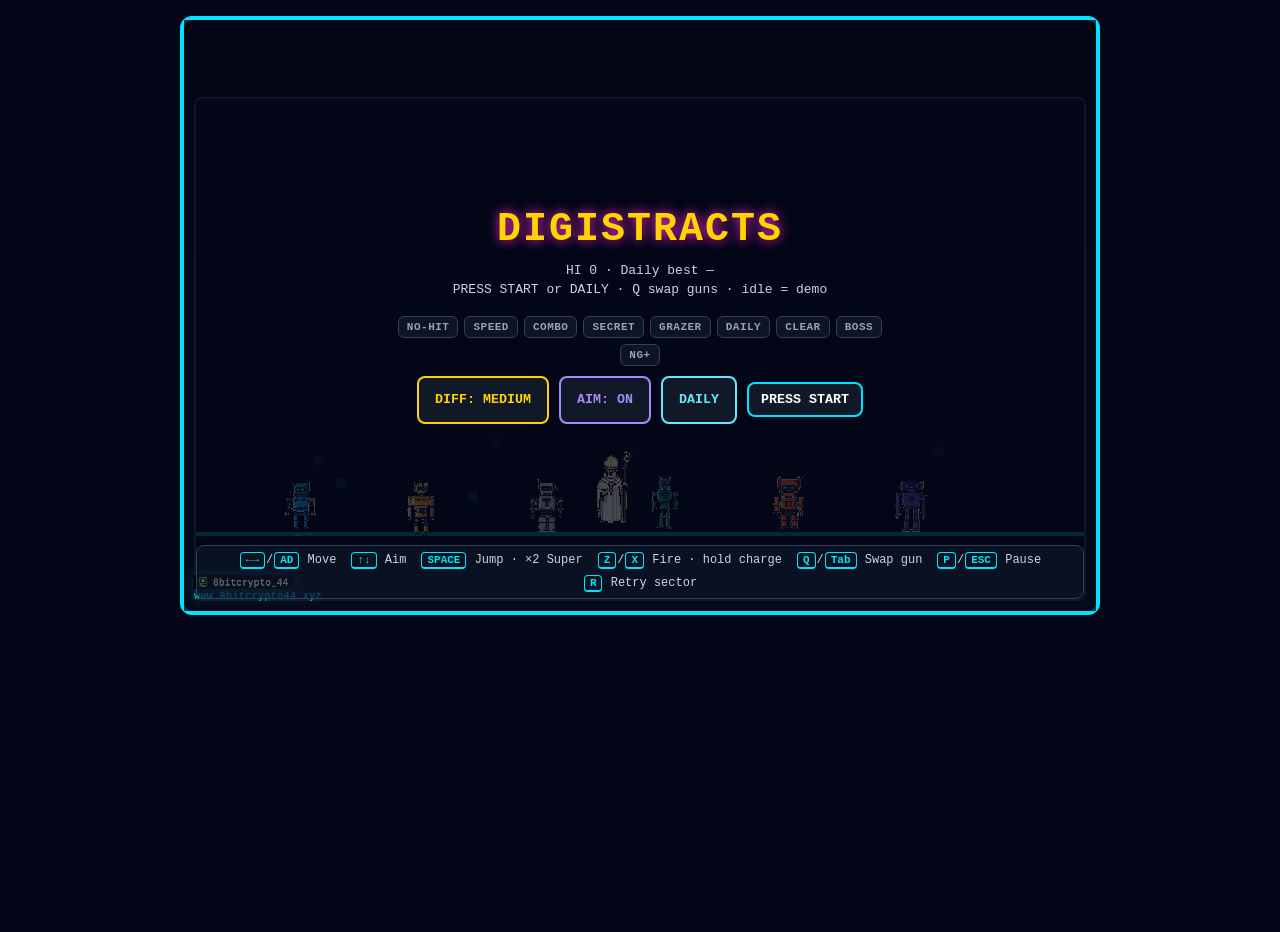
==== digistracts_full_singlefile.html @ 2a3dfb93 "Rebuild Digistracts v57 index and iframe snippets. Co-authored-by: Cursor <cursoragent@cursor.com>" ====
<!DOCTYPE html>
<html lang="en">
<head>
<meta charset="UTF-8">
<meta name="viewport" content="width=device-width, initial-scale=1, maximum-scale=1, user-scalable=no">
<title>Digistracts by 8bitcrypto_44</title>
<script>(function(){var t=("ontouchstart"in window)||navigator.maxTouchPoints>0;var n=false,c=false;try{n=matchMedia("(max-width:700px)").matches;c=matchMedia("(pointer:coarse)").matches;}catch(e){}if((t&&c)||n)document.documentElement.classList.add("dg-mobile");})();</script>
<style>html,body{margin:0;background:#020617;height:100%}body{padding:16px}html.dg-embed:not(.dg-mobile),body.dg-embed:not(.dg-mobile){padding:0!important;height:100%;overflow:hidden}body.dg-embed:not(.dg-mobile) #digistracts-root{max-width:none;width:100%;height:100%;min-height:100vh;min-height:100dvh;margin:0;border-radius:0;border-left:0;border-right:0;display:flex;flex-direction:column;overflow:hidden}@media(max-width:700px){body{padding:0!important}}</style>
</head>
<body>
<style>
#digistracts-root{--pink:#ff2bd6;--cyan:#00e5ff;--gold:#ffd400;font-family:"Courier New",Courier,monospace;color:#e2e8f0;background:linear-gradient(180deg,#05070f,#101828);border:4px solid #00e5ff;border-radius:12px;padding:10px;max-width:920px;margin:0 auto;box-sizing:border-box;position:relative;user-select:none;-webkit-user-select:none;touch-action:manipulation;}#digistracts-root *{box-sizing:border-box}#digistracts-root .dg-top{display:flex;flex-wrap:wrap;gap:8px;align-items:center;justify-content:space-between;margin-bottom:8px}#digistracts-root .dg-brand{font-size:14px;letter-spacing:1px;color:var(--gold);font-weight:700}#digistracts-root .dg-brand span{color:var(--cyan);font-weight:400;font-size:12px}#digistracts-root .dg-hud{display:flex;gap:14px;flex-wrap:wrap;font-size:13px}#digistracts-root .dg-hud b{color:var(--cyan)}#digistracts-root .dg-hi b{color:var(--gold)}#digistracts-root .dg-combo b{color:#94a3b8;transition:color .15s}#digistracts-root .dg-combo.is-hot b{color:var(--cyan);text-shadow:0 0 8px rgba(0,229,255,.55)}#digistracts-root .dg-combo.is-max b{color:var(--pink);text-shadow:0 0 10px rgba(255,43,214,.7)}#digistracts-root .dg-air{opacity:.9}#digistracts-root .dg-audio{display:flex;align-items:center;gap:8px;font-size:12px}#digistracts-root .dg-audio input[type=range]{width:90px;accent-color:#00e5ff}#digistracts-root #dg-fs{min-width:56px;padding:6px 10px;font-size:12px;border-color:var(--gold);color:var(--gold)}#digistracts-root #dg-fs[aria-pressed="true"]{border-color:var(--cyan);color:var(--cyan)}#digistracts-root #dg-pause{min-width:56px;padding:6px 10px;font-size:12px;border-color:#94a3b8;color:#e2e8f0}#digistracts-root #dg-pause[aria-pressed="true"]{border-color:var(--pink);color:var(--pink)}#digistracts-root #dg-fx{min-width:56px;padding:6px 10px;font-size:12px;border-color:var(--cyan);color:var(--cyan)}#digistracts-root #dg-fx[aria-pressed="false"]{border-color:#64748b;color:#94a3b8}#digistracts-root button{background:#111827;color:#fff;border:2px solid var(--cyan);border-radius:8px;padding:8px 12px;font-family:inherit;font-weight:700;cursor:pointer;-webkit-tap-highlight-color:transparent}#digistracts-root button:active{transform:scale(.97);background:#0ea5e9;color:#041016}#digistracts-root .dg-stage{position:relative;width:100%;background:#05070f;border:2px solid #334155;border-radius:8px;overflow:hidden;display:flex;align-items:center;justify-content:center}#digistracts-root canvas{display:block;width:100%;max-width:100%;height:auto;image-rendering:pixelated;image-rendering:crisp-edges;background:#05070f;touch-action:none}#digistracts-root.dg-fs,#digistracts-root.dg-embed-fit{max-width:none;width:100%;height:100%;margin:0;border-radius:0;display:flex;flex-direction:column;justify-content:flex-start}html.dg-embed,body.dg-embed{height:100%;overflow:hidden;overscroll-behavior:none}body.dg-embed #digistracts-root{max-width:none;width:100%;height:100%;min-height:100%;margin:0;border-radius:0;border-left:0;border-right:0;display:flex;flex-direction:column;overflow:hidden}body.dg-embed #digistracts-root .dg-stage{flex:1;min-height:0;display:flex;align-items:center;justify-content:center}body.dg-embed #digistracts-root .dg-help{flex-shrink:0}body.dg-embed #digistracts-root.dg-menu .dg-help{position:absolute}#digistracts-root.dg-menu .dg-top{visibility:hidden}#digistracts-root.dg-menu .dg-controls{visibility:hidden;pointer-events:none}#digistracts-root #dg-overlay{position:absolute;inset:0;z-index:40;display:flex;flex-direction:column;align-items:center;justify-content:center;background:rgba(2,6,23,.72);text-align:center;padding:16px;gap:10px}#digistracts-root .dg-menu-actions{display:flex;flex-wrap:wrap;gap:10px;justify-content:center;align-items:center}#digistracts-root .dg-medals{display:none;flex-wrap:wrap;gap:6px;justify-content:center;max-width:520px;margin:0 auto}#digistracts-root .dg-medals.is-on{display:flex}#digistracts-root .dg-medals span{font-size:11px;font-weight:700;letter-spacing:.5px;padding:4px 8px;border-radius:6px;border:1px solid #334155;color:#94a3b8;background:rgba(15,23,42,.85)}#digistracts-root .dg-medals span.is-on{border-color:var(--gold);color:var(--gold);box-shadow:0 0 10px rgba(255,212,0,.25)}#digistracts-root .dg-medals span.is-hot{border-color:var(--pink);color:var(--pink)}#digistracts-root #dg-daily{background:#111827;color:#67e8f9;border:2px solid #67e8f9;border-radius:8px;padding:10px 16px;font-family:inherit;font-weight:700;cursor:pointer;min-height:48px}#digistracts-root #dg-daily:active{transform:scale(.97);background:#0c4a6e}#digistracts-root #dg-assist{background:#111827;color:#a78bfa;border:2px solid #a78bfa;border-radius:8px;padding:10px 16px;font-family:inherit;font-weight:700;cursor:pointer;min-height:48px}#digistracts-root #dg-assist[aria-pressed="false"]{border-color:#64748b;color:#94a3b8}#digistracts-root #dg-assist:active{transform:scale(.97);background:#2e1065}#digistracts-root #dg-ng{background:#111827;color:#ff2bd6;border:2px solid #ff2bd6;border-radius:8px;padding:10px 16px;font-family:inherit;font-weight:700;cursor:pointer;min-height:48px;box-shadow:0 0 12px rgba(255,43,214,.25)}#digistracts-root #dg-ng:active{transform:scale(.97);background:#500724}#digistracts-root #dg-ng.is-on{color:#fff;background:#831843}#digistracts-root #dg-swap{border-color:#a78bfa;color:#c4b5fd;min-width:72px}#digistracts-root #dg-share{background:#111827;color:#39ff14;border:2px solid #39ff14;border-radius:8px;padding:10px 16px;font-family:inherit;font-weight:700;cursor:pointer;min-height:48px}#digistracts-root #dg-share:active{transform:scale(.97);background:#052e16}#digistracts-root #dg-share.is-copied{border-color:var(--gold);color:var(--gold)}#digistracts-root .dg-levels{display:none;flex-wrap:wrap;gap:6px;justify-content:center;max-width:560px;margin:4px auto 0;padding:0 8px}#digistracts-root.dg-test.dg-menu .dg-levels.is-on{display:flex}#digistracts-root .dg-levels button{min-width:0;min-height:36px;padding:6px 10px;font-size:11px;letter-spacing:0.5px;border-color:#64748b;color:#e2e8f0;background:#0b1220}#digistracts-root .dg-levels button:hover,#digistracts-root .dg-levels button:active{border-color:var(--cyan);color:var(--cyan);background:#111827}#digistracts-root .dg-levels button.dg-lv-boss{border-color:#ffd400;color:#ffd400}#digistracts-root .dg-levels button.dg-lv-secret{border-color:var(--pink);color:var(--pink)}#digistracts-root #dg-diff{background:#111827;color:#ffd400;border:2px solid #ffd400;border-radius:8px;padding:10px 16px;font-family:inherit;font-weight:700;cursor:pointer;min-height:48px}#digistracts-root #dg-diff:active{transform:scale(.97);background:#422006}#digistracts-root #dg-god{display:none}#digistracts-root.dg-test #dg-god{display:inline-block;background:#111827;color:#94a3b8;border:2px solid #64748b;border-radius:8px;padding:10px 16px;font-family:inherit;font-weight:700;cursor:pointer;min-height:48px}#digistracts-root.dg-test #dg-god.is-on,#digistracts-root.dg-test #dg-god[aria-pressed="true"]{border-color:#39ff14;color:#39ff14;box-shadow:0 0 12px rgba(57,255,20,.35)}#digistracts-root.dg-test #dg-god:active{transform:scale(.97);background:#052e16}#digistracts-root #dg-title{font-size:clamp(22px,5vw,40px);color:var(--gold);text-shadow:0 0 12px #ff2bd6,2px 2px 0 #000;letter-spacing:2px;margin:0}#digistracts-root #dg-sub{white-space:pre-line;color:#cbd5e1;font-size:13px;line-height:1.45;margin:0 0 6px}#digistracts-root .dg-site-brand{position:absolute;left:10px;bottom:8px;z-index:42;display:inline-flex;flex-direction:column;align-items:flex-start;gap:2px;text-decoration:none;opacity:.88;max-width:42%;filter:drop-shadow(0 0 6px rgba(0,229,255,.25))}#digistracts-root .dg-site-brand:hover{opacity:1}#digistracts-root .dg-site-brand img{width:100px;max-width:100%;height:auto;display:block;image-rendering:pixelated;image-rendering:crisp-edges}#digistracts-root .dg-site-brand span{font-size:10px;letter-spacing:.4px;color:var(--cyan);line-height:1.2;text-shadow:0 0 6px rgba(0,229,255,.35)}@media (max-width:700px){#digistracts-root .dg-site-brand{left:8px;bottom:6px}#digistracts-root .dg-site-brand img{width:72px}#digistracts-root .dg-site-brand span{font-size:9px}}#digistracts-root.dg-phone .dg-site-brand img{width:68px}#digistracts-root.dg-phone.dg-land .dg-site-brand{left:8px;bottom:4px}#digistracts-root.dg-phone.dg-land .dg-site-brand img{width:64px}#digistracts-root #dg-msg{position:absolute;top:12px;left:0;right:0;text-align:center;color:var(--cyan);font-size:18px;letter-spacing:3px;pointer-events:none;text-shadow:0 0 8px #00e5ff;transition:opacity .3s;opacity:0;z-index:20}#digistracts-root .dg-controls{display:none;position:absolute;left:0;right:0;bottom:0;z-index:25;align-items:flex-end;justify-content:space-between;gap:12px;padding:10px 12px max(12px,env(safe-area-inset-bottom,0px));pointer-events:none;background:linear-gradient(180deg,transparent 0%,rgba(2,6,23,.55) 70%)}#digistracts-root .dg-actions{display:flex;gap:10px;justify-content:center;align-items:center;pointer-events:auto}#digistracts-root .dg-actions button{min-width:76px;min-height:64px;font-size:15px;border-color:var(--pink);border-radius:16px;box-shadow:0 0 14px rgba(255,43,214,.25)}#digistracts-root .dg-actions button.is-held,#digistracts-root .dg-actions button:active{background:var(--pink);color:#05070f;transform:scale(.96)}#digistracts-root .dg-stick{position:relative;width:120px;height:120px;margin:0;border-radius:50%;border:3px solid var(--pink);background:rgba(15,23,42,.72);touch-action:none;pointer-events:auto;-webkit-user-select:none;user-select:none;box-shadow:0 0 16px rgba(255,43,214,.28)}#digistracts-root .dg-knob{position:absolute;left:50%;top:50%;width:48px;height:48px;border-radius:50%;background:var(--cyan);border:2px solid #fff;transform:translate(-50%,-50%);pointer-events:none;box-shadow:0 0 10px rgba(0,229,255,.45)}#digistracts-root .dg-help{margin-top:10px;display:flex;flex-wrap:wrap;justify-content:center;gap:6px 14px;font-size:12px;color:#cbd5e1;text-align:center;line-height:1.4;padding:6px 8px;border:1px solid #334155;border-radius:8px;background:rgba(15,23,42,.65)}#digistracts-root .dg-help kbd{display:inline-block;border:1px solid var(--cyan);border-bottom-width:2px;border-radius:4px;padding:1px 5px;margin:0 1px;color:var(--cyan);background:#0b1220;font:700 11px "Courier New",monospace}#digistracts-root.dg-menu .dg-help{position:absolute;left:12px;right:12px;bottom:12px;z-index:45;margin:0}/* —— Mobile gameplay —— */ #digistracts-root.dg-phone{padding:0;border-width:0;width:100%;max-width:none;margin:0;display:flex;flex-direction:column;overflow:hidden;touch-action:none;overscroll-behavior:none;-webkit-user-select:none;user-select:none}#digistracts-root.dg-phone:not(.dg-menu),#digistracts-root.dg-phone.dg-fs{position:fixed;inset:0;z-index:9999;height:100%;height:100dvh;background:#05070f;justify-content:stretch;padding:0}body.dg-embed #digistracts-root.dg-phone:not(.dg-menu),body.dg-embed #digistracts-root.dg-phone.dg-fs{position:absolute;inset:0;z-index:1;height:100%;min-height:100%;padding:0}#digistracts-root.dg-phone .dg-help,#digistracts-root.dg-phone .dg-brand span,#digistracts-root.dg-phone .dg-air,#digistracts-root.dg-phone .dg-hi,#digistracts-root.dg-phone:not(.dg-menu) .dg-brand{display:none}#digistracts-root.dg-phone .dg-audio{display:flex!important;gap:6px;margin:0}#digistracts-root.dg-phone .dg-audio label,#digistracts-root.dg-phone .dg-audio input{display:none}#digistracts-root.dg-phone #dg-fs,#digistracts-root.dg-phone #dg-mute,#digistracts-root.dg-phone #dg-pause{display:inline-block;min-height:36px;min-width:52px;padding:6px 10px;font-size:12px}/* HUD floats over the playfield so the stage can use the full frame */ #digistracts-root.dg-phone:not(.dg-menu) .dg-top{position:absolute;top:0;left:0;right:0;z-index:28;flex-wrap:nowrap;gap:6px;margin:0;padding:max(4px,env(safe-area-inset-top,0px)) max(8px,env(safe-area-inset-right,0px)) 6px max(8px,env(safe-area-inset-left,0px));justify-content:space-between;flex-shrink:0;background:linear-gradient(180deg,rgba(2,6,23,.88),rgba(2,6,23,.35) 70%,transparent);border-bottom:0;pointer-events:none}#digistracts-root.dg-phone:not(.dg-menu) .dg-top .dg-audio,#digistracts-root.dg-phone:not(.dg-menu) .dg-top button{pointer-events:auto}#digistracts-root.dg-phone .dg-hud{gap:8px;font-size:12px;flex-wrap:nowrap;justify-content:center;flex:1}#digistracts-root.dg-phone:not(.dg-menu) .dg-stage{position:absolute;inset:0;flex:none;width:100%;height:100%;display:flex;align-items:center;justify-content:center;border:0;border-radius:0;background:#05070f;overflow:hidden}#digistracts-root.dg-phone canvas{width:100%!important;height:100%!important;max-width:none!important;max-height:none!important;object-fit:fill}#digistracts-root.dg-phone .dg-controls{display:flex!important;padding:10px max(12px,env(safe-area-inset-right,0px)) max(14px,env(safe-area-inset-bottom,0px)) max(12px,env(safe-area-inset-left,0px));z-index:30}#digistracts-root.dg-phone .dg-stick{width:140px;height:140px;border-width:4px;position:relative}#digistracts-root.dg-phone .dg-stick::before{content:"";position:absolute;inset:-22px;border-radius:50%;/* larger invisible grab area for thumbs */}#digistracts-root.dg-phone .dg-knob{width:56px;height:56px}#digistracts-root.dg-phone .dg-actions{gap:12px;padding-bottom:4px}#digistracts-root.dg-phone .dg-actions button{position:relative;min-width:88px;min-height:78px;font-size:16px;padding:10px;border-width:3px;touch-action:manipulation;-webkit-tap-highlight-color:transparent}#digistracts-root.dg-phone #dg-swap{min-width:72px;min-height:64px;font-size:14px;border-width:2px}#digistracts-root.dg-phone .dg-actions button::before{content:"";position:absolute;inset:-14px -12px}#digistracts-root.dg-phone #dg-overlay{padding:max(16px,env(safe-area-inset-top)) 16px max(20px,env(safe-area-inset-bottom));gap:14px;background:rgba(2,6,23,.82)}#digistracts-root.dg-phone #dg-title{font-size:clamp(28px,9vw,44px)}#digistracts-root.dg-phone #dg-sub{font-size:14px;margin:0;max-width:22em}#digistracts-root.dg-phone #dg-start{font-size:18px;padding:16px 32px;min-height:56px;border-width:3px;border-radius:12px}#digistracts-root.dg-phone #dg-msg{font-size:14px;letter-spacing:2px;top:max(36px,calc(env(safe-area-inset-top,0px) + 28px))}/* Landscape:compact chrome + controls */ #digistracts-root.dg-phone.dg-land #dg-mute{display:none}#digistracts-root.dg-phone.dg-land .dg-hud{gap:10px;font-size:11px}#digistracts-root.dg-phone.dg-land:not(.dg-menu) .dg-top{padding:max(2px,env(safe-area-inset-top,0px)) max(8px,env(safe-area-inset-right,0px)) 4px max(8px,env(safe-area-inset-left,0px))}#digistracts-root.dg-phone.dg-land .dg-controls{padding:6px max(14px,env(safe-area-inset-right)) max(8px,env(safe-area-inset-bottom)) max(14px,env(safe-area-inset-left));background:linear-gradient(180deg,transparent,rgba(2,6,23,.4))}#digistracts-root.dg-phone.dg-land .dg-stick{width:112px;height:112px;border-width:3px}#digistracts-root.dg-phone.dg-land .dg-stick::before{inset:-16px}#digistracts-root.dg-phone.dg-land .dg-knob{width:46px;height:46px}#digistracts-root.dg-phone.dg-land .dg-actions{gap:14px}#digistracts-root.dg-phone.dg-land .dg-actions button{min-width:86px;min-height:68px;font-size:15px;padding:8px;border-radius:14px}#digistracts-root.dg-phone.dg-land .dg-actions button::before{inset:-10px -8px}#digistracts-root.dg-phone.dg-land #dg-overlay{padding:10px 16px}#digistracts-root.dg-phone.dg-land #dg-title{font-size:clamp(22px,6vh,36px)}#digistracts-root.dg-phone.dg-land #dg-sub{font-size:12px}#digistracts-root.dg-phone.dg-land #dg-start{min-height:48px;padding:12px 28px;font-size:16px}#digistracts-root.dg-phone.dg-land #dg-msg{top:max(28px,calc(env(safe-area-inset-top,0px) + 22px))}@media (max-height:420px){#digistracts-root.dg-phone.dg-land .dg-stick{width:96px;height:96px}#digistracts-root.dg-phone.dg-land .dg-knob{width:40px;height:40px}#digistracts-root.dg-phone.dg-land .dg-actions button{min-width:76px;min-height:58px;font-size:14px}#digistracts-root.dg-phone.dg-land .dg-hud{font-size:10px;gap:8px}}/* Mobile embed — grow with menu content;parent page scrolls (Game Room) */ html.dg-embed.dg-mobile,html.dg-embed.dg-mobile body{overflow-x:hidden;overflow-y:visible;height:auto;min-height:0;max-height:none;touch-action:pan-y}html.dg-embed.dg-mobile #digistracts-root{overflow:visible;height:auto;min-height:0;max-height:none;touch-action:pan-y}html.dg-embed.dg-mobile #digistracts-root.dg-phone.dg-menu{position:relative;inset:auto;height:auto;min-height:0;overflow:visible;touch-action:pan-y}html.dg-embed.dg-mobile #digistracts-root.dg-phone:not(.dg-menu):not(.dg-fs){position:relative;inset:auto;display:flex;flex-direction:column;height:auto;min-height:0;max-height:none;overflow:visible;touch-action:none}html.dg-embed.dg-mobile #digistracts-root.dg-phone:not(.dg-menu):not(.dg-fs) .dg-top{position:relative;top:auto;left:auto;right:auto;flex-shrink:0;flex-wrap:wrap;justify-content:center;align-items:center;gap:4px 8px;padding:max(4px,env(safe-area-inset-top,0px)) 8px 6px;pointer-events:auto;background:linear-gradient(180deg,rgba(2,6,23,.92),rgba(2,6,23,.55))}html.dg-embed.dg-mobile #digistracts-root.dg-phone:not(.dg-menu):not(.dg-fs) .dg-hud{flex:1 1 100%;flex-wrap:wrap;justify-content:center;gap:4px 10px;font-size:11px}html.dg-embed.dg-mobile #digistracts-root.dg-phone:not(.dg-menu):not(.dg-fs) .dg-audio{flex:1 1 100%;justify-content:center;margin:0}html.dg-embed.dg-mobile #digistracts-root.dg-phone:not(.dg-menu):not(.dg-fs) #dg-fx{display:none}html.dg-embed.dg-mobile #digistracts-root.dg-phone:not(.dg-menu):not(.dg-fs) .dg-stage{position:relative;inset:auto;flex:0 0 auto;width:100%;height:auto;aspect-ratio:800/450;min-height:0;border:0;display:flex;align-items:center;justify-content:center;overflow:hidden;background:#05070f}html.dg-embed.dg-mobile #digistracts-root.dg-phone:not(.dg-menu):not(.dg-fs) .dg-controls{position:relative;left:auto;right:auto;bottom:auto;flex-shrink:0;display:flex!important;margin-top:0;pointer-events:none}html.dg-embed.dg-mobile #digistracts-root.dg-phone:not(.dg-menu):not(.dg-fs) canvas{width:100%!important;height:100%!important;max-width:100%!important;max-height:100%!important;object-fit:contain}html.dg-embed.dg-mobile #digistracts-root #dg-overlay{position:relative;inset:auto;flex:0 0 auto;min-height:min(72vh,640px);overflow-y:auto;-webkit-overflow-scrolling:touch;max-height:none;padding-bottom:24px}html.dg-embed.dg-mobile #digistracts-root.dg-menu .dg-help{position:relative;left:auto;right:auto;bottom:auto;margin-top:12px}html.dg-embed.dg-mobile #digistracts-root .dg-menu-actions button,html.dg-embed.dg-mobile #digistracts-root #dg-start{min-height:48px;touch-action:manipulation}
</style><div id="digistracts-root"><div class="dg-top"><div class="dg-brand">DIGISTRACTS <span>by 8bitcrypto_44</span></div><div class="dg-hud"><div>SCORE <b id="dg-score">000000</b></div><div>LIVES <b id="dg-lives">♥♥♥</b></div><div>WEAPON <b id="dg-gun">PISTOL</b></div><div class="dg-combo">COMBO <b id="dg-combo">×0</b></div><div>TIME <b id="dg-time">120</b></div><div><b id="dg-level">LV 1</b></div><div class="dg-hi">HI <b id="dg-hi">000000</b></div><div class="dg-air">AIR <b id="dg-super">2</b></div></div><div class="dg-audio"><label for="dg-vol">VOL</label><input id="dg-vol" type="range" min="0" max="1" step="0.01" value="0.35" aria-label="Volume"><button type="button" id="dg-mute" aria-pressed="false">MUTE</button><button type="button" id="dg-fx" aria-pressed="true" title="Screen shake / hit-stop">FX: ON</button><button type="button" id="dg-pause" aria-pressed="false">PAUSE</button><button type="button" id="dg-fs" aria-pressed="false">FS</button></div></div><div class="dg-stage"><canvas id="dg-canvas" width="800" height="450" aria-label="Digistracts game canvas"></canvas><div id="dg-msg">NEON DOCKS</div><div class="dg-controls" aria-label="Touch controls"><div id="dg-stick" class="dg-stick" aria-label="Move joystick"><div id="dg-knob" class="dg-knob"></div></div><div class="dg-actions"><button type="button" id="dg-jump">JUMP</button><button type="button" id="dg-shoot">FIRE</button><button type="button" id="dg-swap">SWAP</button></div></div></div><div id="dg-overlay"><h2 id="dg-title">DIGISTRACTS</h2><p id="dg-sub"></p><div id="dg-medals" class="dg-medals" aria-live="polite"></div><div class="dg-menu-actions"><button type="button" id="dg-diff">DIFF: NORMAL</button><button type="button" id="dg-assist" aria-pressed="true">AIM: ON</button><button type="button" id="dg-ng" style="display:none">NG+</button><button type="button" id="dg-daily">DAILY</button><button type="button" id="dg-god" aria-pressed="false">GOD: OFF</button><button type="button" id="dg-start">PRESS START</button><button type="button" id="dg-share" style="display:none">COPY SCORE</button></div><div id="dg-levels" class="dg-levels" aria-label="Level select"></div><a class="dg-site-brand" href="https://www.8bitcrypto44.xyz" target="_blank" rel="noopener noreferrer" aria-label="8bitcrypto_44 website"><img src="[data-uri]" alt="" width="100" height="13" decoding="async"><span>www.8bitcrypto44.xyz</span></a></div><div class="dg-help" aria-label="Keyboard controls"><span><kbd>&larr;&rarr;</kbd>/<kbd>AD</kbd> Move</span><span><kbd>&uarr;&darr;</kbd> Aim</span><span><kbd>SPACE</kbd> Jump · ×2 Super</span><span><kbd>Z</kbd>/<kbd>X</kbd> Fire · hold charge</span><span><kbd>Q</kbd>/<kbd>Tab</kbd> Swap gun</span><span><kbd>P</kbd>/<kbd>ESC</kbd> Pause</span><span><kbd>R</kbd> Retry sector</span></div></div><script>
window.DG_BACKGROUNDS=["https://i.postimg.cc/y6mvPnqs/level-1.jpg","https://i.postimg.cc/446B5wCg/level-2.jpg","https://i.postimg.cc/tJNk4Rdm/level-3.jpg","https://i.postimg.cc/BZTMgNWG/level-4.jpg","https://i.postimg.cc/XNfQ8xM3/level-5.jpg","https://i.postimg.cc/DfrBg5Vk/boss.jpg"];
window.DG_BOSS="[data-uri]";window.DG_BOSS_MID="[data-uri]";window.DG_BOSS_PARTS={"final":{"uris":{"head":"[data-uri]","body":"[data-uri]","torso":"[data-uri]","armL":"[data-uri]","armR":"[data-uri]","legL":"[data-uri]","legR":"[data-uri]","full":"[data-uri]"},"meta":{"w":109,"h":158,"shoulderL":[0.28,0.34],"shoulderR":[0.72,0.34],"hipL":[0.38,0.56],"hipR":[0.62,0.56],"neck":[0.5,0.24],"ground":1.0,"parts":{"head":{"ox":17,"oy":0,"w":74,"h":41,"pivot":[0.5,0.88]},"body":{"ox":0,"oy":0,"w":109,"h":158,"pivot":[0.5,0.5]},"armL":{"ox":2,"oy":34,"w":31,"h":60,"pivot":[0.82,0.1],"foot":[0.5,0.92]},"armR":{"ox":78,"oy":34,"w":31,"h":60,"pivot":[0.18,0.1],"foot":[0.5,0.92]},"legL":{"ox":10,"oy":88,"w":38,"h":64,"pivot":[0.55,0.08],"foot":[0.55,0.96]},"legR":{"ox":61,"oy":88,"w":46,"h":70,"pivot":[0.45,0.08],"foot":[0.45,0.96]}}}},"mid":{"uris":{"head":"[data-uri]","body":"[data-uri]","torso":"[data-uri]","armL":"[data-uri]","armR":"[data-uri]","legL":"[data-uri]","legR":"[data-uri]","full":"[data-uri]"},"meta":{"w":116,"h":158,"shoulderL":[0.28,0.34],"shoulderR":[0.72,0.34],"hipL":[0.38,0.56],"hipR":[0.62,0.56],"neck":[0.5,0.24],"ground":1.0,"parts":{"head":{"ox":23,"oy":0,"w":74,"h":41,"pivot":[0.5,0.88]},"body":{"ox":0,"oy":0,"w":116,"h":158,"pivot":[0.5,0.5]},"armL":{"ox":6,"oy":37,"w":29,"h":57,"pivot":[0.82,0.1],"foot":[0.5,0.92]},"armR":{"ox":83,"oy":34,"w":33,"h":60,"pivot":[0.18,0.1],"foot":[0.5,0.92]},"legL":{"ox":0,"oy":88,"w":53,"h":68,"pivot":[0.55,0.08],"foot":[0.55,0.96]},"legR":{"ox":64,"oy":88,"w":52,"h":70,"pivot":[0.45,0.08],"foot":[0.45,0.96]}}}}};window.DG_PLATFORMS=["[data-uri]","[data-uri]"];window.DG_ROBOTS=["[data-uri]","[data-uri]","[data-uri]","[data-uri]","[data-uri]","[data-uri]","[data-uri]","[data-uri]","[data-uri]","[data-uri]","[data-uri]","[data-uri]","[data-uri]","[data-uri]","[data-uri]"];window.DG_PREACHER="[data-uri]";window.DG_QR="";
var M=Math,PN=performance.now.bind(performance);(function(){"use strict";const cG=document.getElementById("digistracts-root");if(!cG||cG.dataset.booted)return;cG.dataset.booted="1";const EMBED=/(?:\?|&)embed=1(?:&|$)/.test(location.search||"");const GOD_QS=/(?:\?|&)(?:god|test)=1(?:&|$)/.test(location.search||"");const QA_QS=/(?:\?|&)qa=1(?:&|$)/.test(location.search||"");if(EMBED){document.documentElement.classList.add("dg-embed");document.body&&document.body.classList.add("dg-embed");}
if(GOD_QS)cG.classList.add("dg-test");if(QA_QS)cG.classList.add("dg-qa");function postParent(data){try{if(window.parent&&window.parent!==window)window.parent.postMessage(data,"*");}catch(err){}}
const W=800,H=450;let b5=390;const aj=window.DG_PREACHER;const a3=window.DG_ROBOTS||[];const PLATFORM_SRCS=window.DG_PLATFORMS||[];const BOSS_SRC=window.DG_BOSS||"";const BOSS_MID_SRC=window.DG_BOSS_MID||"";const BOSS_PARTS_DATA=window.DG_BOSS_PARTS||null;const BACKGROUND_SRCS=window.DG_BACKGROUNDS||(window.DG_BACKGROUND?[window.DG_BACKGROUND]:[]);const canvas=cG.querySelector("#dg-canvas");const ctx=canvas.getContext("2d");ctx.imageSmoothingEnabled=false;var FS=function(c){ctx.fillStyle=c},GA=function(v){ctx.globalAlpha=v},FR=ctx.fillRect.bind(ctx),BP=ctx.beginPath.bind(ctx),SV=ctx.save.bind(ctx),RS=ctx.restore.bind(ctx);const hud={score:cG.querySelector("#dg-score"),lives:cG.querySelector("#dg-lives"),level:cG.querySelector("#dg-level"),time:cG.querySelector("#dg-time"),aZ:cG.querySelector("#dg-super"),staff:cG.querySelector("#dg-gun"),hi:cG.querySelector("#dg-hi"),combo:cG.querySelector("#dg-combo"),msg:cG.querySelector("#dg-msg"),overlay:cG.querySelector("#dg-overlay"),title:cG.querySelector("#dg-title"),sub:cG.querySelector("#dg-sub"),bI:cG.querySelector("#dg-start"),vol:cG.querySelector("#dg-vol"),mute:cG.querySelector("#dg-mute"),fxBtn:cG.querySelector("#dg-fx"),pauseBtn:cG.querySelector("#dg-pause"),assistBtn:cG.querySelector("#dg-assist"),ngBtn:cG.querySelector("#dg-ng"),diffBtn:cG.querySelector("#dg-diff"),dailyBtn:cG.querySelector("#dg-daily"),shareBtn:cG.querySelector("#dg-share"),medalsEl:cG.querySelector("#dg-medals"),godBtn:cG.querySelector("#dg-god"),levels:cG.querySelector("#dg-levels"),fs:cG.querySelector("#dg-fs"),swapBtn:cG.querySelector("#dg-swap")};function loadImg(src){const im=new Image();if(src&&src.indexOf("data:")!==0)im.crossOrigin="anonymous";im.src=src||"";return im;}
const cH={preacher:loadImg(aj),backgrounds:[],robots:[],a7:[],boss:loadImg(BOSS_SRC),bossMid:loadImg(BOSS_MID_SRC),bossParts:{final:null,mid:null}};BACKGROUND_SRCS.forEach(function(src){cH.backgrounds.push(loadImg(src));});a3.forEach(function(src){cH.robots.push(loadImg(src));});PLATFORM_SRCS.forEach(function(src){cH.a7.push(loadImg(src));});function loadBossPartPack(key){if(!BOSS_PARTS_DATA||!BOSS_PARTS_DATA[key]||!BOSS_PARTS_DATA[key].uris)return null;const uris=BOSS_PARTS_DATA[key].uris;const pack={meta:BOSS_PARTS_DATA[key].meta||{},cH:{}};["head","body","torso","armL","armR","legL","legR","full"].forEach(function(n){if(uris[n])pack.cH[n]=loadImg(uris[n]);});return pack;}
cH.bossParts.final=loadBossPartPack("final");cH.bossParts.mid=loadBossPartPack("mid");function V(pack){if(!pack||!pack.cH||!pack.meta||!pack.meta.parts)return false;const need=["body","armL","armR","legL","legR","head"];for(let i=0;i<need.length;i++){const im=pack.cH[need[i]];if(!im||!im.complete||!im.naturalWidth)return false;}
return true;}
const keys=Object.create(null);const touch={left:false,right:false,up:false,down:false,jump:false,shoot:false,jx:0,jy:0};const MUSIC_URL="https://opengameart.org/sites/default/files/technocade_0.mp3";const aK=new Audio();aK.crossOrigin="anonymous";aK.loop=true;aK.preload="auto";aK.src=MUSIC_URL;let bs=null,aL=null,sfxGain=null,musicGain=null;let cl=false,volume=0.35,bV=false,musicFallback=false;let fxOn=true;try{const fxSaved=localStorage.getItem("dg-fx");if(fxSaved==="0")fxOn=false;}catch(e){}
let assistOn=true;try{const aSaved=localStorage.getItem("dg-assist");if(aSaved==="0")assistOn=false;else if(aSaved==="1")assistOn=true;}catch(e){}
let musicTimer=null,musicStep=0,noiseBuf=null;let ai=0;let titleIdleAt=PN();let musicUrgent=false;const demoAI={x:1,jump:false,shoot:false,up:false,down:false,think:0};const qaBot={on:false,think:0,stuck:0,lastX:0,deaths:0,startedAt:0,maxX:0,label:"",done:false,result:"",frames:0,maxFrames:150000,airCommit:0,airDir:1,traversal:false,causes:{}};const GUN_BAG_MAX=2;const ATTRACT_IDLE_MS=9000;function aw(){if(bs){if(bs.state==="suspended")bs.resume();return;}
const AC=window.AudioContext||window.webkitAudioContext;if(!AC)return;bs=new AC();aL=bs.createGain();sfxGain=bs.createGain();musicGain=bs.createGain();aL.gain.value=cl?0:volume;sfxGain.gain.value=1;musicGain.gain.value=0.55;sfxGain.connect(aL);musicGain.connect(aL);aL.connect(bs.destination);const n=bs.createBuffer(1,bs.sampleRate*0.25,bs.sampleRate);const d=n.getChannelData(0);for(let i=0;i<d.length;i++)d[i]=M.random()*2-1;noiseBuf=n;}
function setVolume(v){volume=M.max(0,M.min(1,v));if(aL)aL.gain.value=cl?0:volume;aK.volume=cl?0:volume*0.7;}
function setMuted(m){cl=m;if(aL)aL.gain.value=cl?0:volume;aK.muted=cl;aK.volume=cl?0:volume*0.7;hud.mute.textContent=cl?"UNMUTE":"MUTE";hud.mute.setAttribute("aria-pressed",cl?"true":"false");}
function setFx(on){fxOn=!!on;try{localStorage.setItem("dg-fx",fxOn?"1":"0");}catch(e){}
syncFxBtn();if(!fxOn){cj.shake=0;cj.hitStop=0;}}
function syncFxBtn(){if(!hud.fxBtn)return;hud.fxBtn.textContent=fxOn?"FX: ON":"FX: OFF";hud.fxBtn.setAttribute("aria-pressed",fxOn?"true":"false");}
function setAssist(on){assistOn=!!on;try{localStorage.setItem("dg-assist",assistOn?"1":"0");}catch(e){}
syncAssistBtn();}
function syncAssistBtn(){if(!hud.assistBtn)return;hud.assistBtn.textContent=assistOn?"AIM: ON":"AIM: OFF";hud.assistBtn.setAttribute("aria-pressed",assistOn?"true":"false");}
function bumpTitleIdle(){titleIdleAt=PN();}
function syncMusicUrgency(){const urgent=cj.cL==="play"&&!cj.demo&&((cj.ba>0&&cj.ba<30000)||(cj.lives<=1&&!cj.bt));if(urgent===musicUrgent){if(urgent&&bV&&!musicFallback){try{aK.playbackRate=1.12;}catch(e){}}
return;}
musicUrgent=urgent;if(!bV||musicFallback)return;try{aK.playbackRate=urgent?1.12:1;aK.volume=cl?0:volume*(urgent?0.85:0.7);}catch(e){}}
function cF(freq,dur,type,gain,when,dest){if(!bs||cl)return;const o=bs.createOscillator();const g=bs.createGain();o.type=type||"square";o.frequency.setValueAtTime(freq,bs.currentTime+(when||0));o.connect(g);g.connect(dest||sfxGain||aL);const t=bs.currentTime+(when||0);const amp=gain||0.08;g.gain.setValueAtTime(amp,t);g.gain.exponentialRampToValueAtTime(0.001,t+M.max(0.02,dur));o.start(t);o.stop(t+dur+0.03);}
function noiseBurst(dur,gain,when,filterFreq){if(!bs||cl||!noiseBuf)return;const src=bs.createBufferSource();src.buffer=noiseBuf;const g=bs.createGain();const f=bs.createBiquadFilter();f.type="bandpass";f.frequency.value=filterFreq||1200;f.Q.value=0.8;src.connect(f);f.connect(g);g.connect(sfxGain||aL);const t=bs.currentTime+(when||0);g.gain.setValueAtTime(gain||0.08,t);g.gain.exponentialRampToValueAtTime(0.001,t+dur);src.start(t);src.stop(t+dur+0.02);}
function slideBeep(f0,f1,dur,type,gain,when){if(!bs||cl)return;const o=bs.createOscillator();const g=bs.createGain();o.type=type||"square";const t=bs.currentTime+(when||0);o.frequency.setValueAtTime(f0,t);o.frequency.exponentialRampToValueAtTime(M.max(40,f1),t+dur);o.connect(g);g.connect(sfxGain||aL);g.gain.setValueAtTime(gain||0.08,t);g.gain.exponentialRampToValueAtTime(0.001,t+dur);o.start(t);o.stop(t+dur+0.03);}
function sfxJump(){slideBeep(320,720,0.1,"square",0.07);cF(880,0.05,"triangle",0.04,0.05);}
function sfxSuperJump(){slideBeep(280,980,0.16,"sawtooth",0.08);cF(1200,0.1,"triangle",0.06,0.08);noiseBurst(0.06,0.04,0.02,1800);}
function sfxShoot(){noiseBurst(0.045,0.06,0,2200);slideBeep(880,220,0.07,"square",0.05);}
function sfxBeam(cK){const hi=cK==="MAXI"?1600:cK==="SPREAD"?1300:cK==="HOMING"?1500:1100;noiseBurst(0.05,0.05,0,hi);cF(hi,0.07,"sawtooth",0.055);cF(hi*0.5,0.05,"square",0.03,0.02);}
function sfxHit(){noiseBurst(0.05,0.05,0,900);cF(260,0.05,"square",0.05);}
function sfxKill(){noiseBurst(0.08,0.07,0,700);slideBeep(480,120,0.14,"sawtooth",0.07);cF(180,0.1,"triangle",0.05,0.06);}
function sfxHurt(){noiseBurst(0.1,0.08,0,400);slideBeep(240,80,0.18,"sawtooth",0.1);}
function br(){noiseBurst(0.16,0.1,0,350);slideBeep(220,55,0.28,"sawtooth",0.11);cF(90,0.25,"square",0.08,0.12);cF(45,0.35,"triangle",0.1,0.22);}
function sfxPickup(cK){if(cK==="life"){cF(880,0.08,"square",0.07);cF(1175,0.1,"triangle",0.07,0.07);cF(1568,0.14,"square",0.06,0.14);}else if(cK==="gold"){cF(700,0.08,"triangle",0.07);cF(1050,0.12,"square",0.06,0.07);}else if(cK==="speed"){slideBeep(600,1400,0.12,"square",0.07);}else if(cK==="weapon"){cF(900,0.08,"square",0.07);cF(1200,0.1,"triangle",0.06,0.07);noiseBurst(0.06,0.04,0.05,2000);}else{cF(990,0.07,"square",0.06);cF(1320,0.08,"triangle",0.05,0.05);}}
function sfxOneUp(){cF(784,0.07,"square",0.07);cF(988,0.07,"square",0.07,0.07);cF(1175,0.07,"square",0.07,0.14);cF(1568,0.16,"triangle",0.08,0.21);}
function sfxOverclock(){noiseBurst(0.08,0.06,0,2400);slideBeep(400,1600,0.2,"sawtooth",0.09);cF(1320,0.1,"square",0.07,0.08);cF(1760,0.12,"triangle",0.06,0.14);}
function sfxMedal(){cF(880,0.06,"square",0.06);cF(1175,0.07,"triangle",0.06,0.06);cF(1568,0.08,"square",0.07,0.12);cF(2093,0.14,"triangle",0.08,0.18);}
function sfxGraze(){cF(1400,0.03,"triangle",0.035);cF(1900,0.04,"square",0.03,0.02);}
function sfxPhase2(){noiseBurst(0.14,0.1,0,600);slideBeep(180,720,0.28,"sawtooth",0.11);cF(90,0.2,"square",0.09,0.12);cF(1200,0.12,"triangle",0.06,0.2);}
function sfxClear(){cF(659,0.07,"square",0.06);cF(880,0.07,"triangle",0.06,0.07);cF(1175,0.08,"square",0.07,0.14);cF(1568,0.16,"triangle",0.08,0.22);}
function sfxComboBreak(){noiseBurst(0.08,0.07,0,500);slideBeep(420,90,0.18,"sawtooth",0.08);cF(110,0.14,"square",0.06,0.08);}
function sfxCheckpoint(){cF(660,0.04,"square",0.035);cF(990,0.05,"triangle",0.03,0.04);}
function sfxArenaLock(){noiseBurst(0.12,0.08,0,500);slideBeep(200,420,0.16,"sawtooth",0.08);cF(160,0.12,"square",0.06,0.1);}
function sfxArenaClear(){cF(784,0.08,"square",0.07);cF(988,0.08,"triangle",0.06,0.07);cF(1319,0.14,"square",0.07,0.14);}
function sfxBossHit(){noiseBurst(0.06,0.06,0,800);cF(200,0.05,"square",0.06);}
function sfxBossLaser(){noiseBurst(0.2,0.07,0,1500);slideBeep(1400,400,0.25,"sawtooth",0.07);}
function sfxUi(){cF(720,0.05,"square",0.045);}
function sfxCrumble(){noiseBurst(0.1,0.07,0,500);cF(120,0.1,"sawtooth",0.05);}
function sfxBounce(){slideBeep(400,900,0.1,"triangle",0.06);cF(1100,0.05,"square",0.04,0.05);}
function stopFallbackMusic(){if(musicTimer){clearInterval(musicTimer);musicTimer=null;}}
function bb(){try{aK.pause();aK.playbackRate=1;}catch(e){}
stopFallbackMusic();bV=false;musicUrgent=false;}
function startFallbackMusic(){aw();stopFallbackMusic();if(!bs||cl){bV=false;return;}
musicFallback=true;bV=true;musicStep=0;const bass=[98,98,110,98,87,87,110,130];const arp=[392,0,494,0,587,494,392,330];musicTimer=setInterval(function(){if(!bV||cl||!bs)return;if(bs.state==="suspended")bs.resume();const i=musicStep%8;const t=0;slideBeep(140,45,0.09,"sine",0.09,t);noiseBurst(0.04,0.05,0,200);cF(bass[i],0.12,"triangle",0.05,0.01,musicGain);if(arp[i])cF(arp[i],0.08,"square",0.035,0.02,musicGain);if(i%2===1)noiseBurst(0.03,0.03,0,6000);musicStep++;},165);}
function aA(){aw();bb();bV=true;musicUrgent=false;if(musicFallback){startFallbackMusic();return;}
try{aK.playbackRate=1;}catch(e){}
aK.currentTime=0;aK.volume=cl?0:volume*0.7;const ah=aK.play();if(ah){ah.catch(function(){startFallbackMusic();});}
aK.onerror=function(){startFallbackMusic();};}
const HS_KEY="dg-hiscore";const DAILY_BEST_KEY="dg-daily-best";const SECTOR_PB_KEY="dg-sector-pb";const LIFE_EVERY=5000;const MAX_LIVES=9;function loadHiScore(){try{return M.max(0,parseInt(localStorage.getItem(HS_KEY)||"0",10)||0);}catch(e){return 0;}}
function saveHiScore(score){if(cj.demo)return false;if(score<=cj.hiScore)return false;cj.hiScore=score;try{localStorage.setItem(HS_KEY,String(score));}catch(e){}
return true;}
function loadDailyBest(){try{const raw=JSON.parse(localStorage.getItem(DAILY_BEST_KEY)||"null");if(!raw||!raw.date)return{date:null,score:0};return{date:raw.date,score:M.max(0,raw.score|0)};}catch(e){return{date:null,score:0};}}
function saveDailyBest(score){if(!cj.daily||cj.demo)return false;const id=cj.dailyKey||dailyId();const cur=loadDailyBest();if(cur.date===id&&score<=cur.score)return false;try{localStorage.setItem(DAILY_BEST_KEY,JSON.stringify({date:id,score:score|0}));}catch(e){}
return true;}
function dailyBestLine(){const cur=loadDailyBest();const today=dailyId();if(cur.date===today&&cur.score>0)return"Daily best "+cur.score;return"Daily best —";}
function loadSectorPBs(){try{return JSON.parse(localStorage.getItem(SECTOR_PB_KEY)||"{}")||{};}catch(e){return{};}}
function saveSectorPB(levelIdx,remainSec){if(cj.demo)return{best:false,prev:0,now:remainSec};const key=cj.inSecret?("sec:"+(cj.activeSecret||cj.secretKind||"x")):String(levelIdx);const book=loadSectorPBs();const prev=book[key]|0;if(remainSec<=prev)return{best:false,prev:prev,now:remainSec};book[key]=remainSec;try{localStorage.setItem(SECTOR_PB_KEY,JSON.stringify(book));}catch(e){}
return{best:true,prev:prev,now:remainSec};}
function sectorPbLine(levelIdx){const key=cj.inSecret?("sec:"+(cj.activeSecret||cj.secretKind||"x")):String(levelIdx);const book=loadSectorPBs();const best=book[key]|0;if(!best)return"Sector PB —";return"Sector PB "+best+"s left";}
function addScore(n){if(!n)return;if(cj.ngPlus&&!cj.demo)n=M.round(n*1.5);cj.score+=n;while(cj.score>=cj.nextLifeAt&&cj.lives<MAX_LIVES){cj.nextLifeAt+=LIFE_EVERY;cj.lives++;cj.ca="1-UP! ♥×"+cj.lives;cj.ae=80;sfxOneUp();}
if(cj.score>cj.hiScore)saveHiScore(cj.score);}
function pushScorePop(x,y,text,color){if(!cj.scorePops)cj.scorePops=[];cj.scorePops.push({x:x,y:y,text:String(text),color:color||"#ffd400",life:48,vy:-1.2});if(cj.scorePops.length>24)cj.scorePops.shift();}
function noteKill(opts){opts=opts||{};cj.combo+=1;cj.comboTimer=145;cj.kills++;if(cj.combo>cj.maxCombo)cj.maxCombo=cj.combo;if(opts.points&&opts.x!=null){pushScorePop(opts.x,opts.y,"+"+opts.points,opts.color||"#ffd400");}
if(cj.combo>=3){const bonus=M.min(8,cj.combo-2)*30;addScore(bonus);cj.bonusScore+=bonus;if(opts.x!=null){pushScorePop(opts.x,(opts.y||0)-16,"×"+cj.combo+" +"+bonus,"#ff2bd6");}}
if(cj.combo===5){cj.ca="GOOD! ×5";cj.ae=40;addJuice({shake:2,flash:3});}else if(cj.combo===10){cj.ca="GREAT! ×10";cj.ae=50;addJuice({shake:4,flash:5,flashColor:"rgba(255,43,214,0.25)"});}else if(cj.combo===15||(cj.combo>15&&cj.combo%5===0)){cj.ca="DIGI! ×"+cj.combo;cj.ae=55;addJuice({shake:6,hitStop:2,flash:8,flashColor:"rgba(0,229,255,0.3)"});}else if(cj.combo===3||cj.combo%5===0){cj.ca="COMBO ×"+cj.combo+"!";cj.ae=45;}}
function resetRunStats(){cj.kills=0;cj.maxCombo=0;cj.bonusScore=0;cj.noHitClears=0;cj.sectorsCleared=0;cj.scorePops=[];cj.lastClear=null;cj.tipQ=[];cj.onboardDone=false;cj.runMedals=[];cj.lastMedals=[];cj.grazeCount=0;cj.grazeScore=0;cj.deathCause=null;cj.overclockUsed=false;}
function formatRunSummary(){const secrets=cj.secretsDone||{};const secN=(secrets.ember?1:0)+(secrets.storm?1:0)+(secrets.signal?1:0);return"Kills "+cj.kills+" · Max Combo ×"+cj.maxCombo+"\nNo-Hit Clears "+cj.noHitClears+" · Bonus "+cj.bonusScore+"\nSecrets "+secN+"/3 · Graze "+(cj.grazeCount||0)+"\nDIFF "+currentDiff().label+
(cj.ngPlus?" · NG+":"")+
(cj.daily?(" · DAILY "+(cj.dailyKey||"")):"");}
function formatClearBreakdown(detail){if(!detail)return"";const lines=[];if(detail.clear)lines.push("CLEAR +"+detail.clear);if(detail.time)lines.push("TIME +"+detail.time);if(detail.noHit)lines.push("NO-HIT +"+detail.noHit);if(detail.combo)lines.push("COMBO +"+detail.combo);if(detail.arena)lines.push("ARENA +"+detail.arena);if(detail.graze)lines.push("GRAZE +"+detail.graze);return lines.join(" · ");}
const PAGES_SHARE="https://8bitcrypto44.github.io/Digistracts/";const MEDAL_DEFS=[{id:"nohit",label:"NO-HIT",hot:true},{id:"speed",label:"SPEED"},{id:"combo",label:"COMBO"},{id:"secret",label:"SECRET",hot:true},{id:"graze",label:"GRAZER"},{id:"daily",label:"DAILY"},{id:"clear",label:"CLEAR"},{id:"boss",label:"BOSS"},{id:"ng",label:"NG+",hot:true}];const CLEARED_KEY="dg-cleared";function hasClearedOnce(){if(GOD_QS)return true;try{return localStorage.getItem(CLEARED_KEY)==="1";}catch(e){return false;}}
function markGameCleared(){try{localStorage.setItem(CLEARED_KEY,"1");}catch(e){}}
function styleRank(n){if(n>=20)return{label:"LEGENDARY",color:"#ff2bd6"};if(n>=12)return{label:"STYLISH",color:"#a78bfa"};if(n>=6)return{label:"NICE",color:"#67e8f9"};if(n>=3)return{label:"COOL",color:"#39ff14"};return{label:"GRAZE",color:"#67e8f9"};}
const DEATH_TIPS={bullet:"Enemy shots — jump or weave the gaps",enemy:"Don't body-check hunters — shoot first",spike:"Spikes blink — wait for the safe window",acid:"Acid rises — climb and keep moving",laser:"Lasers pulse — cross on the off-beat",crusher:"Crushers telegraph — wait for UP",fall:"Pits kill — Super Jump is jump×2 in air",boss:"Bosses flash WEAK after big attacks",time:"Clock ran out — grab QR and push the exit",gate:"Arena gates lock — clear every hunter",default:"Checkpoint keeps progress — press CONTINUE"};let _seedRng=null;function blankSecretsDone(){return{ember:false,storm:false,signal:false};}
function hashSeed(str){let h=2166136261;for(let i=0;i<str.length;i++){h^=str.charCodeAt(i);h=M.imul(h,16777619);}
return h>>>0;}
function dailyId(){const d=new Date();return d.getUTCFullYear()+"-"+String(d.getUTCMonth()+1).padStart(2,"0")+"-"+String(d.getUTCDate()).padStart(2,"0");}
function setRunSeed(seed){let a=(seed>>>0)||1;_seedRng=function(){a|=0;a=(a+0x6D2B79F5)|0;let t=M.imul(a^(a>>>15),1|a);t=(t+M.imul(t^(t>>>7),61|t))^t;return((t^(t>>>14))>>>0)/4294967296;};}
function clearRunSeed(){_seedRng=null;}
function rnd(){return _seedRng?_seedRng():M.random();}
function loadMedalBook(){try{return JSON.parse(localStorage.getItem("dg-medals")||"{}")||{};}catch(e){return{};}}
function saveMedalBook(book){try{localStorage.setItem("dg-medals",JSON.stringify(book||{}));}catch(e){}}
function awardMedal(id,quiet){if(!id||cj.demo)return false;if(!cj.runMedals)cj.runMedals=[];if(cj.runMedals.indexOf(id)<0)cj.runMedals.push(id);const book=loadMedalBook();if(!book[id]){book[id]=1;saveMedalBook(book);if(!quiet){sfxMedal();const label=(MEDAL_DEFS.filter(function(m){return m.id===id;})[0]||{label:id}).label;cj.ca="★ MEDAL: "+label+" ★";cj.ae=M.max(cj.ae,70);}
return true;}
book[id]=(book[id]|0)+1;saveMedalBook(book);return false;}
function formatMedalsLine(list){const ids=list&&list.length?list:(cj.runMedals||[]);if(!ids.length)return"Medals —";return"Medals "+ids.map(function(id){const d=MEDAL_DEFS.filter(function(m){return m.id===id;})[0];return d?d.label:id.toUpperCase();}).join(" · ");}
function renderMedalsUI(show,highlight,useBook){if(!hud.medalsEl)return;if(!show){hud.medalsEl.classList.remove("is-on");hud.medalsEl.innerHTML="";return;}
const got={};if(useBook){const book=loadMedalBook();Object.keys(book).forEach(function(id){if(book[id])got[id]=true;});}else{(highlight||cj.runMedals||[]).forEach(function(id){got[id]=true;});}
hud.medalsEl.innerHTML="";MEDAL_DEFS.forEach(function(m){const s=document.createElement("span");s.textContent=m.label;if(got[m.id]){s.classList.add("is-on");if(m.hot)s.classList.add("is-hot");}
hud.medalsEl.appendChild(s);});hud.medalsEl.classList.add("is-on");}
function evaluateSectorMedals(opts){opts=opts||{};const earned=[];const fresh=[];function take(id){if(awardMedal(id,true))fresh.push(id);earned.push(id);}
take("clear");if(!cj.hitThisLevel)take("nohit");const budget=sectorTimeBudget();if(cj.ba>budget*0.45)take("speed");if(cj.combo>=8||cj.maxCombo>=10)take("combo");if(opts.secret)take("secret");if((cj.grazeCount||0)>=8)take("graze");if(cj.daily)take("daily");if(opts.boss)take("boss");if(cj.ngPlus)take("ng");if(fresh.length){sfxMedal();const labels=fresh.map(function(id){const d=MEDAL_DEFS.filter(function(m){return m.id===id;})[0];return d?d.label:id.toUpperCase();});cj.ca="★ NEW MEDAL"+(fresh.length>1?"S":"")+": "+labels.join(" · ")+" ★";cj.ae=M.max(cj.ae,90);}
cj.lastMedals=earned;return earned;}
function deathTipText(cause){return DEATH_TIPS[cause]||DEATH_TIPS.default;}
function buildShareText(cK){const lines=["DIGISTRACTS by 8bitcrypto_44",(cK==="fail"?"FAILED":cK==="clear"?"SECTOR CLEAR":"MISSION COMPLETE")+" · Score "+cj.score+" · HI "+cj.hiScore,formatRunSummary(),formatMedalsLine(cj.runMedals),(cj.daily?("Daily "+(cj.dailyKey||dailyId())+" · "+dailyBestLine()+"\n"):"")+"DIFF "+currentDiff().label+(cj.ngPlus?" · NG+":""),PAGES_SHARE+"?v=34"];return lines.join("\n");}
function setShareVisible(on){if(!hud.shareBtn)return;hud.shareBtn.style.display=on?"":"none";hud.shareBtn.classList.remove("is-copied");hud.shareBtn.textContent="COPY SCORE";}
function copyShareCard(){const cK=cj.cL==="failed"?"fail":(cj.cL==="clear"?"clear":"win");const text=buildShareText(cK);function ok(){if(hud.shareBtn){hud.shareBtn.textContent="COPIED!";hud.shareBtn.classList.add("is-copied");setTimeout(function(){if(hud.shareBtn){hud.shareBtn.textContent="COPY SCORE";hud.shareBtn.classList.remove("is-copied");}},1400);}
cj.ca="SCORE COPIED!";cj.ae=50;sfxUi();}
if(navigator.clipboard&&navigator.clipboard.writeText){navigator.clipboard.writeText(text).then(ok).catch(function(){fallbackCopy(text);ok();});}else{fallbackCopy(text);ok();}}
function fallbackCopy(text){try{const ta=document.createElement("textarea");ta.value=text;ta.setAttribute("readonly","");ta.style.position="fixed";ta.style.left="-9999px";document.body.appendChild(ta);ta.select();document.execCommand("copy");document.body.removeChild(ta);}catch(e){}}
function activateOverclock(secs){const p=cj.player;if(!p)return;const t=M.floor((secs||8)*60);p.overclockT=M.max(p.overclockT||0,t);p.cC=M.max(p.cC||0,M.floor(t*0.35));p.cg=M.max(p.cg||0,M.floor(t*0.5));if(p.weapon)p.bv=M.max(p.bv,80);else grantWeapon("MAXI",0.55);addJuice({shake:6,flash:10,flashColor:"rgba(255,212,0,0.35)"});cj.ca="⚡ OVERCLOCK "+(secs||8)+"s!";cj.ae=90;sfxOverclock();}
const DIFFS={easy:{id:"easy",label:"EASY",lives:5,timeMult:1.35,spawnMult:1.85,hpMult:0.72,bulletSpd:0.78,b9:185,hitPad:9,spdMult:0.82,droneMult:2.4,droneMin:220,eliteMult:0.35,roleBias:{walker:1.45,gunner:0.85,tank:0.35,dasher:0.55,flyer:0.4}},normal:{id:"normal",label:"MEDIUM",lives:3,timeMult:1.0,spawnMult:1.0,hpMult:1.0,bulletSpd:1.0,b9:140,hitPad:6,spdMult:1.0,droneMult:1.0,droneMin:110,eliteMult:1.0,roleBias:{walker:1,gunner:1,tank:1,dasher:1,flyer:1}},hard:{id:"hard",label:"HARD",lives:2,timeMult:0.7,spawnMult:0.52,hpMult:1.28,bulletSpd:1.22,b9:85,hitPad:3,spdMult:1.22,droneMult:0.48,droneMin:55,eliteMult:1.75,roleBias:{walker:0.7,gunner:1.15,tank:1.45,dasher:1.25,flyer:1.55}}};const DIFF_ORDER=["easy","normal","hard"];const MID_BOSS_LEVEL=2;const cf=[{name:"NEON DOCKS",theme:"docks",ground:425,len:14500,bf:0.48,aO:1.65,bU:14,a7:40},{name:"DATA TUNNEL",theme:"tunnel",ground:415,len:15200,bf:0.28,aO:2.35,bU:16,a7:46},{name:"MEGA SPIRE",theme:"spire",ground:418,len:15800,bf:0.24,aO:2.85,bU:18,a7:54},{name:"CIRCUIT SLUMS",theme:"slums",ground:395,len:16400,bf:0.18,aO:3.35,bU:20,a7:58},{name:"SKY RAIL",theme:"skyrail",ground:420,len:16800,bf:0.16,aO:3.55,bU:20,a7:56},{name:"VOID MARKET",theme:"voidmarket",ground:410,len:17200,bf:0.15,aO:3.7,bU:22,a7:54},{name:"CORE SEWERS",theme:"sewers",ground:438,len:17600,bf:0.12,aO:4.0,bU:24,a7:52}];const SECRETS={ember:{id:"ember",hostLevel:5,hostTheme:"voidmarket",keyPower:"ember",lsKey:"dg-secret",level:{name:"EMBER VAULT",theme:"secret",ground:405,len:9800,bf:0.14,aO:4.2,bU:18,a7:48,secret:true},tale:[{who:"YOU",line:"The Ember Vault opens…"},{who:"YOU",line:"Old code. Older faith. Survive it."}],tip:"EMBER VAULT · CLAIM THE RELIC",hostTip:"FIND EMBER KEY · OPEN THE VAULT",keyBanner:"EMBER KEY! FIND THE VAULT GATE",enterBanner:"EMBER VAULT UNLOCKED!",clearTitle:"VAULT CLEARED",clearBody:"EMBER RELIC SECURED!",exitLabel:"ENTER SEWERS",exitHint:"MAXI armed · warp to CORE SEWERS",exitTo:6,rewardWeapon:"MAXI",rewardAmmo:1.4,rewardGold:240,gateLabel:"VAULT",relicLabel:"RELIC",color:"#fb7185",color2:"#fbbf24",palIndex:7},storm:{id:"storm",hostLevel:4,hostTheme:"skyrail",keyPower:"storm",lsKey:"dg-secret-storm",level:{name:"STORM SPIRE",theme:"storm",ground:400,len:9200,bf:0.13,aO:4.35,bU:16,a7:46,secret:true},tale:[{who:"YOU",line:"Storm Spire answers the rail…"},{who:"YOU",line:"Ride the thunder. Don't look down."}],tip:"STORM SPIRE · RIDE THE THUNDER",hostTip:"FIND STORM KEY · OPEN THE SPIRE",keyBanner:"STORM KEY! FIND THE SPIRE GATE",enterBanner:"STORM SPIRE UNLOCKED!",clearTitle:"SPIRE CLEARED",clearBody:"STORM CORE CLAIMED!",exitLabel:"ENTER MARKET",exitHint:"HOMING armed · warp to VOID MARKET",exitTo:5,rewardWeapon:"HOMING",rewardAmmo:1.55,rewardGold:200,gateLabel:"SPIRE",relicLabel:"CORE",color:"#67e8f9",color2:"#a78bfa",palIndex:8},signal:{id:"signal",hostLevel:3,hostTheme:"slums",keyPower:"signal",lsKey:"dg-secret-signal",level:{name:"SIGNAL CRYPT",theme:"signal",ground:400,len:9000,bf:0.135,aO:4.15,bU:16,a7:44,secret:true},tale:[{who:"YOU",line:"A pirate signal under the slums…"},{who:"YOU",line:"Decode the crypt. Don't get tagged."}],tip:"SIGNAL CRYPT · DECODE THE RELAY",hostTip:"FIND SIGNAL KEY · OPEN THE CRYPT",keyBanner:"SIGNAL KEY! FIND THE CRYPT GATE",enterBanner:"SIGNAL CRYPT UNLOCKED!",clearTitle:"CRYPT CLEARED",clearBody:"PIRATE RELAY CLAIMED!",exitLabel:"ENTER RAIL",exitHint:"RICO armed · warp to SKY RAIL",exitTo:4,rewardWeapon:"RICOCHET",rewardAmmo:1.6,rewardGold:220,gateLabel:"CRYPT",relicLabel:"RELAY",color:"#34d399",color2:"#fbbf24",palIndex:9}};const SECRET_FROM_LEVEL=SECRETS.ember.hostLevel;const TALES=[[{who:"YOU",line:"New Eden rains neon lies."},{who:"YOU",line:"Ride the dock cranes. Keep Ember lit."}],[{who:"YOU",line:"Tunnels hide quiet arrests."},{who:"YOU",line:"Time the laser gates. Trust the map."}],[{who:"YOU",line:"Spire of Unity Core ahead."},{who:"YOU",line:"Climb high. Crushers don't forgive."}],[{who:"YOU",line:"Override sells false freedom."},{who:"YOU",line:"Spike alleys. Don't linger."}],[{who:"YOU",line:"Rails over black sky."},{who:"YOU",line:"Wind will throw you. Hold the line."}],[{who:"YOU",line:"Void Market sells lies."},{who:"YOU",line:"Fake floors. Real bullets."}],[{who:"YOU",line:"Faith and code—walk both."},{who:"YOU",line:"Acid rises. Clear the Core."}]];const BOSS_GROUND=424;const cP=["#070d18","#334155","#7c8ea3","#c3d0dd","#2a1a10","#7c4a21","#c9a227","#1c2636","#0b8de0","#e8b88a"];const GUN=[0,-14,-5,12,11,5,-13,-4,10,9,4,-13,0,10,5,6,-13,-4,10,1,2,-14,-5,2,11,3,-14,-5,2,1,0,-6,2,8,11,1,-5,3,6,9,7,-5,3,6,2,3,-4,4,1,3,0,-5,-8,20,16,1,-4,-7,18,14,2,-4,-7,18,2,3,-4,-7,18,1,7,-4,4,18,3,7,-1,-3,11,6,2,-1,-3,11,1,8,0,-1,9,2,3,-3,-5,1,1,3,-3,1,1,1,3,12,-5,1,1,3,12,1,1,1,0,1,-6,2,3,0,4,-6,2,3,0,7,-6,2,3,0,-2,-10,12,3,2,-2,-10,12,1,0,3,-13,4,4,3,4,-13,2,3,0,0,6,12,8,1,1,7,10,6,10,2,8,8,4,2,0,12,12,2,3,0,12,12,1,0,14,-6,12,12,1,14,-5,11,10,3,14,-5,11,2,7,14,3,11,2,0,17,-6,1,12,0,21,-6,1,12,8,15,-1,9,2,0,25,-9,6,18,1,25,-8,5,5,3,25,-8,5,1,1,25,3,5,5,2,25,7,5,1,7,25,-3,5,6,10,25,-2,6,4];const cS=[["#07091a","#00e5ff","#ff2bd6"],["#050d14","#39ff14","#00c2ff"],["#100818","#ffd400","#ff4ecd"],["#0a0a12","#67e8f9","#fb7185"],["#06101c","#7dd3fc","#c084fc"],["#12061a","#e879f9","#22d3ee"],["#0c0610","#fbbf24","#22d3ee"],["#1a0614","#fb7185","#fbbf24"],["#06141f","#67e8f9","#a78bfa"],["#061a12","#34d399","#fbbf24"]];const NEON={void:"#05070f",ink:"#0b1220",metal:"#1f2937",metal2:"#334155",steel:"#475569",silver:"#94a3b8",white:"#e2e8f0",cyan:"#00e5ff",cyan2:"#67e8f9",cyanDim:"#0e7490",pink:"#ff2bd6",pink2:"#fb7185",pinkDim:"#831843",gold:"#ffd400",gold2:"#fbbf24",orange:"#f97316",green:"#39ff14",green2:"#4ade80",greenDim:"#14532d",purple:"#a78bfa",purple2:"#c084fc",purpleDim:"#4c1d95",red:"#ef4444",redHot:"#ff2b2b",blue:"#38bdf8",wood:"#7c4a21",wood2:"#a16207",black:"#020617"};function N(k){return NEON[k]||NEON.cyan;}
function pxFill(c,x,y,w,h){FS(c);FR(x|0,y|0,w|0,h|0);}
function pxOutline(c,x,y,w,h){ctx.strokeStyle=c;ctx.lineWidth=1;ctx.strokeRect((x|0)+0.5,(y|0)+0.5,(w|0)-1,(h|0)-1);}
function pxBevel(x,y,w,h,top,bot,body){pxFill(body||N("metal"),x,y,w,h);pxFill(top||N("cyan"),x,y,w,3);pxFill(bot||N("pink"),x,y+h-2,w,2);pxOutline(N("black"),x,y,w,h);}
function secretDef(id){return(id&&SECRETS[id])||null;}
function activeSecretDef(){return secretDef(cj.activeSecret)||secretDef(cj.secretKind);}
function secretForHostTheme(theme){for(const id in SECRETS){if(SECRETS[id].hostTheme===theme)return SECRETS[id];}
return null;}
function isSecretDone(id){return!!(cj.secretsDone&&cj.secretsDone[id]);}
function currentLevel(){if(cj.inSecret){const d=activeSecretDef();if(d)return d.level;}
return cf[cj.level];}
let cj={cL:"title",level:0,score:0,lives:3,cE:0,player:null,bQ:[],bP:[],qrs:[],cb:[],props:[],co:[],a7:[],a8:[],aQ:0,cO:3000,b9:0,flash:0,flashColor:null,shake:0,hitStop:0,ae:0,ca:"",aP:0,ba:120000,bk:0,aR:0,bt:false,boss:null,az:[],bA:0,au:null,b1:0,a5:false,cv:0,cz:null,cA:0,cB:0,ci:0,hiScore:loadHiScore(),nextLifeAt:LIFE_EVERY,checkpointX:80,hitThisLevel:false,combo:0,comboTimer:0,kills:0,maxCombo:0,bonusScore:0,noHitClears:0,sectorsCleared:0,scorePops:[],lastClear:null,pauseMusicWasOn:false,hazards:[],arena:null,diff:"normal",inSecret:false,secretKey:false,secretKind:null,secretCleared:false,secretsDone:blankSecretsDone(),activeSecret:null,secretPortal:null,returnLevel:0,godMode:GOD_QS,tipQ:[],onboardDone:false,daily:false,dailyKey:null,runMedals:[],lastMedals:[],grazeCount:0,grazeScore:0,deathCause:null,overclockUsed:false,shareKind:null,demo:false,demoAt:0,ngPlus:false,lastStand:false};const ar=["DIGISTRACTS","by 8bitcrypto_44","","THANKS WEB3 COMMUNITY","OpenSea · Amazon","Technocade / Soundimage.org","","THANK YOU FOR PLAYING"];function af(a,b){return a.x<b.x+b.w&&a.x+a.w>b.x&&a.y<b.y+b.h&&a.y+a.h>b.y;}
function bE(x){return cj.co.some(function(h){return x>h.x&&x<h.x+h.w;});}
function a1(){return{x:80,y:b5-64,w:32,h:64,vx:0,vy:0,b6:1,bu:false,bR:0,run:0,cc:false,ag:0,bj:0,weapon:0,bv:0,bz:0,bW:false,bT:0,bL:false,gunBag:[],maxiCharge:0,maxiPending:0,safeX:80,cg:0,cC:0,charge:0,overclockT:0,coyote:0,jumpWasDown:false};}
const WEAPON_DEFS={RIFLE:{cK:"beam",rows:1,cd:7,color:N("cyan"),ammo:240,dmg:2,knock:10,pierce:true,shake:0.8,label:"RIFLE",hint:"PIERCE BEAM · HOLD FIRE",tag:"RFL"},SPREAD:{cK:"pellets",pellets:5,cd:16,color:N("gold"),ammo:56,dmg:1,knock:14,spread:0.28,shake:2.2,label:"SPREAD",hint:"SHOTGUN BURST",tag:"SPR"},MAXI:{cK:"charge",cd:22,color:N("pink"),ammo:18,dmg:5,knock:22,shake:8,label:"MAXI",hint:"HOLD CHARGE · RELEASE",tag:"MAX"},HOMING:{cK:"proj",color:N("purple"),ammo:40,cd:12,dmg:2,knock:8,shake:1.2,label:"HOMING",hint:"AUTO-TRACK BOLTS",tag:"HOM",homing:true},RICOCHET:{cK:"proj",color:N("green2"),ammo:36,cd:10,dmg:2,knock:10,shake:1.4,label:"RICO",hint:"BOUNCE SHOTS",tag:"RIC",rico:true,bounces:6},WAVE:{cK:"wave",cd:20,color:N("cyan2"),ammo:28,dmg:3,knock:20,shake:3.5,range:150,label:"WAVE",hint:"SHOCK CONE · CROWDS",tag:"WAV",antiShield:2},PULSE:{cK:"pulse",cd:26,color:N("orange"),ammo:16,dmg:4,knock:16,shake:6,label:"PULSE",hint:"LOB ORB · AOE BLAST",tag:"PLS",antiShield:3}};const WEAPON_ORDER=["RIFLE","SPREAD","MAXI","HOMING","RICOCHET","WAVE","PULSE"];function weaponDef(type){return WEAPON_DEFS[type]||null;}
function weaponColor(type){const d=weaponDef(type);return d?d.color:N("silver");}
function dropWeaponPickup(type,ammo,x,y){if(!type||!weaponDef(type))return;const p=cj.player;let dx=x,dy=y;let delay=18;if(p&&M.abs(x-p.x)<56&&M.abs(y-(p.y-10))<48){dx=p.x+(p.b6||1)*-64;dy=p.y-22;delay=54;}
cj.cb.push({x:dx,y:dy,w:40,h:34,type:type,bob:M.random()*6,cn:false,ammo:ammo|0,dropped:true,pickupDelay:delay});}
function grantWeapon(type,ammoScale){const p=cj.player;const d=weaponDef(type);if(!p||!d)return;let ammo=M.floor(d.ammo*(ammoScale||1));if(!p.gunBag)p.gunBag=[];if(p.weapon===type){p.bv=M.max(p.bv||0,ammo);}else{for(let i=p.gunBag.length-1;i>=0;i--){if(p.gunBag[i].type===type){ammo=M.max(ammo,p.gunBag[i].ammo|0);p.gunBag.splice(i,1);}}
if(p.weapon&&p.bv>0){if(p.gunBag.length>=GUN_BAG_MAX){const kicked=p.gunBag.pop();if(kicked)dropWeaponPickup(kicked.type,kicked.ammo,p.x,p.y-10);}
p.gunBag=p.gunBag.filter(function(g){return g.type!==p.weapon;});p.gunBag.unshift({type:p.weapon,ammo:p.bv});while(p.gunBag.length>GUN_BAG_MAX){const overflow=p.gunBag.pop();if(overflow)dropWeaponPickup(overflow.type,overflow.ammo,p.x+20,p.y-8);}}
p.weapon=type;p.bv=ammo;}
p.bz=0;p.charge=0;p.maxiCharge=0;p.bW=false;}
function announceWeapon(type){const d=weaponDef(type);if(!d)return;cj.ca="★ "+d.label+" · "+(d.hint||"ARMED")+" ★";cj.ae=95;cj.flash=M.max(cj.flash,10);}
function queueTips(lines){cj.tipQ=(lines||[]).slice();}
function tickTips(){if(cj.cz||cj.ae>0||!cj.tipQ||!cj.tipQ.length)return;cj.ca=cj.tipQ.shift();cj.ae=95;sfxUi();}
function hitInvuln(){return(currentDiff().b9||135);}
function clearWeapon(){const p=cj.player;if(!p)return;p.weapon=0;p.bv=0;p.bW=false;p.charge=0;p.maxiCharge=0;p.maxiPending=0;if(p.gunBag&&p.gunBag.length){const next=p.gunBag.shift();p.weapon=next.type;p.bv=next.ammo|0;const d=weaponDef(next.type);cj.ca="AUTO → "+(d?d.label:next.type);cj.ae=50;}}
function swapWeapon(){const p=cj.player;if(!p||cj.cL!=="play"||cj.demo)return;if(!p.gunBag||!p.gunBag.length){cj.ca="NO BACKUP GUN";cj.ae=40;cF(140,0.06,"square",0.04);return;}
if(p.weapon&&p.bv>0){p.gunBag.push({type:p.weapon,ammo:p.bv});}
const next=p.gunBag.shift();p.weapon=next.type;p.bv=next.ammo|0;p.bW=false;p.charge=0;p.maxiCharge=0;p.maxiPending=0;p.bz=0;const d=weaponDef(next.type);cj.ca="SWAP → "+(d?d.label:next.type)+" ×"+p.bv;cj.ae=55;sfxUi();cF(520,0.05,"square",0.05);cF(780,0.05,"triangle",0.04,0.04);a9();}
function hotbarSlots(p){const slots=[{type:0,label:"PST",ammo:null,active:!p.weapon}];if(p.weapon&&p.bv>0){const d=weaponDef(p.weapon);slots.push({type:p.weapon,label:(d&&d.tag)||String(p.weapon).slice(0,3),ammo:p.bv,active:true,hand:true});}
(p.gunBag||[]).forEach(function(g,i){const d=weaponDef(g.type);slots.push({type:g.type,label:(d&&d.tag)||String(g.type).slice(0,3),ammo:g.ammo|0,bagIndex:i});});return slots.slice(0,GUN_BAG_MAX+2);}
function selectWeaponSlot(slot){const p=cj.player;if(!p||cj.cL!=="play"||cj.demo)return;const slots=hotbarSlots(p);const s=slots[slot];if(!s){cF(140,0.05,"square",0.03);return;}
if(s.active)return;if(s.type===0){if(!p.weapon)return;if(!p.gunBag)p.gunBag=[];if(p.bv>0){p.gunBag.unshift({type:p.weapon,ammo:p.bv});while(p.gunBag.length>GUN_BAG_MAX){const overflow=p.gunBag.pop();if(overflow)dropWeaponPickup(overflow.type,overflow.ammo,p.x+16,p.y-8);}}
p.weapon=0;p.bv=0;p.bW=false;p.maxiCharge=0;cj.ca="SWAP → PISTOL";cj.ae=45;sfxUi();a9();return;}
if(s.hand)return;if(typeof s.bagIndex!=="number"||!p.gunBag||!p.gunBag[s.bagIndex])return;const g=p.gunBag.splice(s.bagIndex,1)[0];if(p.weapon&&p.bv>0){p.gunBag.splice(M.min(s.bagIndex,p.gunBag.length),0,{type:p.weapon,ammo:p.bv});while(p.gunBag.length>GUN_BAG_MAX){const overflow=p.gunBag.pop();if(overflow)dropWeaponPickup(overflow.type,overflow.ammo,p.x+16,p.y-8);}}
p.weapon=g.type;p.bv=g.ammo|0;p.bW=false;p.charge=0;p.maxiCharge=0;p.bz=0;const d=weaponDef(g.type);cj.ca="SWAP → "+(d?d.label:g.type)+" ×"+p.bv;cj.ae=55;sfxUi();cF(520,0.05,"square",0.05);a9();}
function assistSoftAim(p,aim){if(!assistOn||!p||aim!==0)return aim;if(p.aimUp||p.cc)return aim;const tip=bX(p,0);const e=nearestEnemy(tip.x,tip.y,0);if(!e)return aim;const ex=e.x+e.w/2,ey=e.y+e.h/2;const dx=ex-tip.x,dy=ey-tip.y;if(M.abs(dx)<28)return aim;const slope=dy/M.abs(dx);if(slope<-0.42)return-1;if(slope>0.55)return 1;return aim;}
function assistFacing(p){if(!assistOn||!p)return;if(inputX())return;const tip=bX(p,0);const e=nearestEnemy(tip.x,tip.y,0);if(!e)return;const dx=(e.x+e.w/2)-tip.x;if(M.abs(dx)>48)p.b6=dx>0?1:-1;}
function muzzleSparks(tip,color){for(let i=0;i<6;i++){cj.a8.push({x:tip.x,y:tip.y,vx:(M.random()-0.5)*4+(cj.player?cj.player.b6*2:0),vy:(M.random()-0.5)*4,life:8+M.random()*10,color:color||"#fff6c2"});}}
function nearestEnemy(ox,oy,b6){let best=null,bestD=1e9;const list=cj.bP.slice();if(cj.bt&&cj.boss&&cj.boss.cm)list.push(cj.boss);for(let i=0;i<list.length;i++){const e=list[i];if(e.cm===false)continue;const ex=e.x+e.w/2,ey=e.y+e.h/2;if(b6&&(ex-ox)*b6<-40)continue;const d=M.hypot(ex-ox,ey-oy);if(d<bestD&&d<560){bestD=d;best=e;}}
return best;}
function defaultPlatSkin(idx){const theme=(currentLevel()&&currentLevel().theme)||"docks";const preferB=theme==="slums"||theme==="voidmarket"||theme==="secret"||theme==="signal"||theme==="storm";if(preferB)return(idx%3===0)?0:1;return(idx%3===0)?1:0;}
function platLen(i,base){const table=[base,base+36,base+80,base+130,base+24,base+100,base+160];return table[i%table.length];}
const PLAT_GAP_X=48;const PLAT_GAP_Y=34;const SPIKE_HOLE_PAD=100;function holeClearance(x,w,pad){pad=pad==null?SPIKE_HOLE_PAD:pad;for(let i=0;i<cj.co.length;i++){const h=cj.co[i];if(x+w+pad>h.x&&x-pad<h.x+h.w)return false;}
return true;}
function platBounds(p){const ax=p.mover?M.abs(p.ampX||0):0;const ay=p.mover?M.abs(p.ampY||0):0;return{x:p.x-ax,y:p.y-ay,w:p.w+ax*2,h:(p.h||14)+ay*2};}
function platformsTooClose(pa,pb,gapX,gapY){gapX=gapX==null?PLAT_GAP_X:gapX;gapY=gapY==null?PLAT_GAP_Y:gapY;const a=platBounds(pa);const b=platBounds(pb);return!(a.x+a.w+gapX<=b.x||b.x+b.w+gapX<=a.x||a.y+a.h+gapY<=b.y||b.y+b.h+gapY<=a.y);}
function findClearPlatSpot(x,y,w,others,gapX,gapY){gapX=gapX==null?PLAT_GAP_X:gapX;gapY=gapY==null?PLAT_GAP_Y:gapY;let nx=x,ny=y;for(let t=0;t<16;t++){const cand={x:nx,y:ny,w:w,h:14};let ok=true;for(let i=0;i<others.length;i++){if(platformsTooClose(cand,others[i],gapX,gapY)){ok=false;break;}}
if(ok)return{x:nx,y:ny};const dir=(t%2===0)?1:-1;nx=x+dir*(56+t*32);if(t%3===2)ny=M.max(70,M.min(b5-48,y-36-t*6));}
return null;}
function addSpikeSafe(h){let x=h.x;const w=h.w||64;if(!holeClearance(x,w,SPIKE_HOLE_PAD)){let placed=null;for(let d=60;d<=520;d+=40){if(holeClearance(x+d,w,SPIKE_HOLE_PAD)){placed=x+d;break;}
if(holeClearance(x-d,w,SPIKE_HOLE_PAD)){placed=x-d;break;}}
if(placed==null)return null;h.x=placed;}
return addHazard(h);}
function movePlat(p,x,y){p.x=x;p.y=y;if(p.mover){p.ox=x;p.oy=y;p.prevX=x;p.prevY=y;}}
function elevatedPlats(){return cj.a7.filter(function(p){return p&&!p.gone&&p.y<b5-8;});}
function pitHasBridge(hole){const mid=hole.x+hole.w/2;return cj.a7.some(function(p){if(!p||p.gone||p.mover||p.crumble||p.y>=b5-20)return false;return p.y<=b5-48&&p.x<mid+40&&p.x+p.w>mid-40;});}
function addBridgeOverPit(hole,i){const mid=hole.x+hole.w/2;const bw=M.min(140,M.max(70,hole.w+20));const by=b5-(70+(i%3)*36);const spot=findClearPlatSpot(M.round(mid-bw/2),by,bw,elevatedPlats());if(spot)aG(spot.x,spot.y,bw,{skin:i%2,bridge:true});}
function sanitizeLayout(){const kept=[];for(let i=0;i<cj.hazards.length;i++){const h=cj.hazards[i];if(h.cK==="spike"&&!holeClearance(h.x,h.w||64,SPIKE_HOLE_PAD))continue;kept.push(h);}
cj.hazards=kept;for(let i=0;i<cj.co.length;i++){if(!pitHasBridge(cj.co[i]))addBridgeOverPit(cj.co[i],i);}
const minX=40;const maxX=M.max(minX+120,(cj.cO||4000)-60);for(let pass=0;pass<10;pass++){const plats=elevatedPlats();let moved=false;for(let i=0;i<plats.length;i++){const a=plats[i];for(let j=0;j<i;j++){const b=plats[j];if(!platformsTooClose(a,b))continue;const dir=a.x+a.w/2>=b.x+b.w/2?1:-1;const nx=dir>0?b.x+b.w+PLAT_GAP_X+2:b.x-a.w-PLAT_GAP_X-2;const clamped=M.max(minX,M.min(maxX-a.w,nx));if(M.abs(clamped-nx)<1){movePlat(a,clamped,a.y);}else{movePlat(a,clamped,M.max(70,a.y-(b.h+PLAT_GAP_Y+2)));}
moved=true;}}
if(!moved)break;}
let plats=elevatedPlats();for(let i=plats.length-1;i>=0;i--){const a=plats[i];if(a.gone)continue;for(let j=0;j<i;j++){const b=plats[j];if(b.gone||!platformsTooClose(a,b))continue;const drop=a.bridge&&!b.bridge?b:a;drop.gone=true;if(drop===a)break;}}
cj.a7=cj.a7.filter(function(p){return p&&!p.gone;});for(let i=0;i<cj.co.length;i++){if(!pitHasBridge(cj.co[i]))addBridgeOverPit(cj.co[i],i);}}
function aG(x,y,w,extra){const cI={x:x,y:y,w:w,h:14,dx:0};if(extra){for(const k in extra)cI[k]=extra[k];}
if(cI.skin==null)cI.skin=defaultPlatSkin(cj.a7.length);if(cI.mover){cI.ox=x;cI.oy=y;cI.prevX=x;cI.prevY=y;cI.cs=cI.cs||0;}
cj.a7.push(cI);return cI;}
function addHazard(h){cj.hazards.push(h);return h;}
function addHole(x,w){cj.co.push({x:x,w:w});}
function endTalk(){cj.cz=null;if(cj.bt&&cj.boss){cj.boss.aM=true;cj.boss.timer=40;cj.b9=hitInvuln();cj.ca="FIGHT! LOOT CACHE!";cj.ae=110;sfxArenaClear();}else if(cj.level===0&&!cj.inSecret&&!cj.onboardDone){cj.onboardDone=true;cj.b9=hitInvuln();queueTips(["JUMP ×2 = SUPER JUMP","HOLD FIRE TO CHARGE · MAXI CHARGES TOO","GUNS: Q/SWAP · 1/2/3 HOTBAR · DROP WHEN FULL","WAVE/PULSE CRACK ELITE SHIELDS · FLANK THEM"]);cj.ca="GO! LEARN THE CONTROLS";cj.ae=90;sfxUi();}else{cj.ca="GO! JUMP×2=SUPER";cj.ae=90;cj.b9=hitInvuln();sfxUi();}}
function tickTalk(){if(!cj.cz)return false;cj.bk=PN();cj.cB++;if(cj.cB>=90){cj.cB=0;cj.cA++;if(cj.cA>=cj.cz.length)endTalk();}
return true;}
function placePickups(bB,L){const b3=[],a6=[];for(let i=0;i<bB.length;i++){if(i%3===0)b3.push(bB[i]);else if(i%3===1)a6.push(bB[i]);}
if(!b3.length&&bB.length)b3.push(bB[0]);if(!a6.length&&bB.length)a6.push(bB[M.min(1,bB.length-1)]);for(let i=0;i<L.bU&&b3.length;i++){const cI=b3[i%b3.length];cj.qrs.push({x:cI.x+cI.w/2-12,y:cI.y-34,w:24,h:24,bob:i*0.8,cn:false,power:0});}
const cD=1+(cj.level%2);for(let i=0;i<cD+1&&b3.length;i++){const cI=b3[(b3.length-1-i*2+b3.length)%b3.length];cj.qrs.push({x:cI.x+cI.w/2-12,y:cI.y-36,w:24,h:24,bob:i+2,cn:false,power:i===cD?"gold":"speed"});}
if(b3.length){const lifePlat=b3[M.min(b3.length-1,M.floor(b3.length*0.55))];cj.qrs.push({x:lifePlat.x+lifePlat.w/2-12,y:lifePlat.y-38,w:24,h:24,bob:4.2,cn:false,power:"life"});}
if(b3.length&&!cj.inSecret){const clockPlat=b3[M.min(b3.length-1,M.floor(b3.length*0.32))];cj.qrs.push({x:clockPlat.x+clockPlat.w/2-12,y:clockPlat.y-40,w:24,h:24,bob:5.1,cn:false,power:"overclock"});}
WEAPON_ORDER.forEach(function(type,i){if(!a6.length)return;const cI=a6[i%a6.length];const spread=M.floor(i/a6.length);const slot=(i*3+spread*2)%a6.length;const p2=a6[slot]||cI;cj.cb.push({x:p2.x+p2.w/2-9+(spread%2)*16,y:p2.y-32-(i%3)*5,w:40,h:34,type:type,bob:i,cn:false});});}
function removeHolesInRange(x0,x1){if(!cj.co||!cj.co.length)return;const next=[];for(let i=0;i<cj.co.length;i++){const h=cj.co[i];const hx0=h.x,hx1=h.x+h.w;if(hx1<=x0||hx0>=x1){next.push(h);continue;}
if(hx0<x0)next.push({x:hx0,w:x0-hx0});if(hx1>x1)next.push({x:x1,w:hx1-x1});}
cj.co=next;}
function solidifyPortalX(x,w){w=w||48;removeHolesInRange(x-24,x+w+24);return x;}
function buildArena(atX){removeHolesInRange(atX-60,atX+560);cj.arena={x:atX,w:520,active:false,cleared:false,triggered:false,spawnLeft:8+cj.level*2,timer:0,lockL:atX-40,lockR:atX+480};addHazard({cK:"gate",x:atX-30,y:b5-160,w:18,h:160,open:true,arena:true});addHazard({cK:"gate",x:atX+500,y:b5-160,w:18,h:160,open:true,arena:true});aG(atX+40,b5-110,140,{skin:0});aG(atX+320,b5-160,100,{skin:1});aG(atX+140,b5-230,160,{skin:0});}
function buildSectorLayout(idx,L){const bB=[];const theme=L.theme||"docks";const len=L.len;function cI(x,y,w,extra,gaps){const gx=gaps&&gaps.gapX!=null?gaps.gapX:PLAT_GAP_X;const gy=gaps&&gaps.gapY!=null?gaps.gapY:PLAT_GAP_Y;const spot=findClearPlatSpot(x,y,w,bB,gx,gy);if(!spot)return null;const p=aG(spot.x,spot.y,w,extra);bB.push(p);return p;}
if(theme==="docks"){for(let i=0;i<9;i++)addHole(900+i*1450,120+(i%2)*40);for(let i=0;i<L.a7;i++){const x=240+i*((len-500)/L.a7);const y=b5-(70+(i%3)*52);const w=platLen(i,88);if(i%5===2){cI(x,y,w,{mover:true,ampX:70,ampY:0,spd:0.03,cs:i});}else if(i%8===4){cI(x,y,w,{bounce:true});}else if(i%8===6){cI(x,y,M.min(80,w),{breakable:true,hp:2});}else{cI(x,y,w);}}
for(let i=0;i<10;i++){addSpikeSafe({cK:"spike",x:1100+i*1200,y:b5-16,w:64,h:16,on:70,off:50,t:i*11,hurt:true});}
buildArena(M.floor(len*0.48));}else if(theme==="tunnel"){for(let i=0;i<14;i++)addHole(700+i*1000,70+(i%3)*20);for(let i=0;i<L.a7;i++){const x=200+i*((len-400)/L.a7);const row=i%3;const y=b5-(60+row*56);cI(x,y,platLen(i,64));}
for(let i=0;i<16;i++){const x=850+i*880;addHazard({cK:"laser",x:x,y:40,w:10,h:b5-50,on:55,off:70,t:i*17,axis:"v"});}
for(let i=0;i<6;i++){addHazard({cK:"laser",x:1200+i*2200,y:b5-120,w:160,h:8,on:40,off:80,t:i*23,axis:"h"});}
buildArena(M.floor(len*0.52));}else if(theme==="spire"){for(let i=0;i<7;i++)addHole(1400+i*2000,90);let x=220;for(let tower=0;tower<12;tower++){const base=280+tower*((len-800)/12);for(let step=0;step<5;step++){cI(base+(step%2)*100,b5-(70+step*50),M.min(96,platLen(tower*5+step,64)),null,{gapX:24,gapY:22});}
addHazard({cK:"crusher",x:base+30,yTop:20,yBot:b5-90,w:70,h:28,t:tower*19,down:40,hold:18,up:50,cs:"up"});x=base;}
while(bB.length<L.a7){const i=bB.length;const filler=cI(300+i*((len-600)/M.max(8,L.a7)),b5-(80+(i%5)*44),platLen(i,78));if(!filler)break;}
buildArena(M.floor(len*0.55));}else if(theme==="slums"){for(let i=0;i<16;i++)addHole(650+i*950,85+(i%2)*25);for(let i=0;i<L.a7;i++){const x=210+i*((len-450)/L.a7);const y=b5-(60+(i%5)*48);const crumbling=i%7===3;const bounce=i%7===5;const brk=i%9===1;cI(x,y,platLen(i,58),crumbling?{crumble:true,life:45,maxLife:45,gone:false}:bounce?{bounce:true}:brk?{breakable:true,hp:2}:null);}
for(let i=0;i<18;i++){addSpikeSafe({cK:"spike",x:780+i*850,y:b5-14,w:90,h:14,on:1,off:0,t:0,hurt:true,always:true});}
for(let i=0;i<8;i++){addHazard({cK:"laser",x:1600+i*1700,y:30,w:8,h:b5-40,on:35,off:90,t:i*13,axis:"v"});}
buildArena(M.floor(len*0.5));if(!isSecretDone("signal")&&bB.length>8){const keyPlat=bB[M.min(bB.length-1,M.floor(bB.length*0.38))];cj.qrs.push({x:keyPlat.x+keyPlat.w/2-12,y:keyPlat.y-42,w:24,h:24,bob:6.4,cn:false,power:"signal"});}
if(!isSecretDone("signal")){cj.secretPortal={x:solidifyPortalX(M.floor(len*0.62)),y:b5-96,w:48,h:96,open:false,secretId:"signal"};}}else if(theme==="skyrail"){for(let i=0;i<8;i++)addHole(1000+i*1900,160+(i%2)*30);for(let i=0;i<L.a7;i++){const x=200+i*((len-500)/L.a7);const high=i%3!==2;const y=b5-(high?140+(i%4)*48:70);if(i%4===0){cI(x,y,platLen(i,100),{mover:true,ampX:90,ampY:12,spd:0.028,cs:i,fy:1.1});}else{cI(x,y,platLen(i,72));}}
for(let i=0;i<12;i++){addHazard({cK:"wind",x:900+i*1300,y:b5-200,w:140,h:200,push:(i%2===0?1:-1)*0.55,t:i*15,on:80,off:50});}
for(let i=0;i<6;i++){addHazard({cK:"laser",x:1500+i*2400,y:40,w:8,h:b5-160,on:45,off:85,t:i*19,axis:"v"});}
buildArena(M.floor(len*0.52));if(!isSecretDone("storm")&&bB.length>8){const keyPlat=bB[M.min(bB.length-1,M.floor(bB.length*0.4))];cj.qrs.push({x:keyPlat.x+keyPlat.w/2-12,y:keyPlat.y-42,w:24,h:24,bob:6.2,cn:false,power:"storm"});}
if(!isSecretDone("storm")){cj.secretPortal={x:solidifyPortalX(M.floor(len*0.58)),y:b5-96,w:48,h:96,open:false,secretId:"storm"};}}else if(theme==="voidmarket"){for(let i=0;i<14;i++)addHole(700+i*1100,100+(i%3)*20);for(let i=0;i<L.a7;i++){const x=220+i*((len-450)/L.a7);const y=b5-(70+(i%5)*48);const fake=i%6===2;const bounce=i%6===4;cI(x,y,platLen(i,66),fake?{crumble:true,life:18,maxLife:18,gone:false,voidFake:true}:bounce?{bounce:true}:null);}
for(let i=0;i<14;i++){addHazard({cK:"laser",x:950+i*1150,y:20,w:12,h:b5-30,on:30,off:70,t:i*11,axis:"v"});}
for(let i=0;i<8;i++){addSpikeSafe({cK:"spike",x:1200+i*1900,y:b5-14,w:70,h:14,on:50,off:40,t:i*7,hurt:true});}
buildArena(M.floor(len*0.54));if(!isSecretDone("ember")&&bB.length>8){const keyPlat=bB[M.min(bB.length-1,M.floor(bB.length*0.35))];cj.qrs.push({x:keyPlat.x+keyPlat.w/2-12,y:keyPlat.y-42,w:24,h:24,bob:6.6,cn:false,power:"ember"});}
if(!isSecretDone("ember")){cj.secretPortal={x:solidifyPortalX(M.floor(len*0.42)),y:b5-96,w:48,h:96,open:false,secretId:"ember"};}}else if(theme==="secret"){for(let i=0;i<16;i++)addHole(500+i*580,70+(i%3)*25);for(let i=0;i<L.a7;i++){const x=160+i*((len-360)/L.a7);const row=i%5;const y=b5-(60+row*48);const bounce=i%7===2;const crumble=i%7===5;cI(x,y,platLen(i,56),bounce?{bounce:true}:crumble?{crumble:true,life:14,maxLife:14,gone:false}:null);}
for(let i=0;i<18;i++){addHazard({cK:"laser",x:420+i*500,y:16,w:10,h:b5-90,on:24,off:40,t:i*9,axis:"v"});}
for(let i=0;i<10;i++){addSpikeSafe({cK:"spike",x:700+i*900,y:b5-14,w:56,h:14,on:40,off:35,t:i*13,hurt:true});}
for(let i=0;i<6;i++){addHazard({cK:"crusher",x:1100+i*1400,yTop:8,yBot:b5-80,w:70,h:28,t:i*17,down:28,hold:14,up:40,cs:"up"});}
buildArena(M.floor(len*0.55));}else if(theme==="storm"){for(let i=0;i<14;i++)addHole(480+i*620,80+(i%3)*30);for(let i=0;i<L.a7;i++){const x=140+i*((len-320)/L.a7);const row=i%6;const y=b5-(55+row*48);const mover=i%5===0;const bounce=i%5===2;cI(x,y,platLen(i,54),mover?{mover:true,ampX:70,ampY:28,spd:0.034,cs:i*0.7,fy:1.2}:bounce?{bounce:true}:null);}
for(let i=0;i<16;i++){addHazard({cK:"wind",x:360+i*540,y:b5-220,w:120,h:220,push:(i%2===0?1:-1)*0.72,t:i*11,on:70,off:40});}
for(let i=0;i<14;i++){addHazard({cK:"laser",x:500+i*580,y:12,w:8,h:b5-100,on:22,off:48,t:i*10,axis:"v"});}
for(let i=0;i<8;i++){addHazard({cK:"crusher",x:900+i*1000,yTop:6,yBot:b5-90,w:64,h:26,t:i*15,down:24,hold:12,up:36,cs:"up"});}
buildArena(M.floor(len*0.56));}else if(theme==="signal"){for(let i=0;i<12;i++)addHole(420+i*680,70+(i%3)*28);for(let i=0;i<L.a7;i++){const x=130+i*((len-280)/L.a7);const row=i%5;const y=b5-(55+row*48);const bounce=i%4===1;const brk=i%5===3;cI(x,y,platLen(i,52),bounce?{bounce:true}:brk?{breakable:true,hp:3}:(i%6===0?{mover:true,ampX:50,ampY:16,spd:0.036,cs:i*0.8,fy:1.25}:null));}
for(let i=0;i<14;i++){addHazard({cK:"laser",x:380+i*560,y:16,w:8,h:b5-90,on:20,off:44,t:i*9,axis:"v"});}
for(let i=0;i<10;i++){addSpikeSafe({cK:"spike",x:600+i*780,y:b5-14,w:70,h:14,on:50,off:40,t:i*12,hurt:true});}
buildArena(M.floor(len*0.54));}else if(theme==="sewers"){for(let i=0;i<12;i++){const hx=800+i*1300;addHole(hx,140);addHazard({cK:"acid",x:hx+10,y:b5,w:120,h:H-b5+20,drip:true,t:i*9});}
for(let i=0;i<L.a7;i++){const x=230+i*((len-500)/L.a7);const y=b5-(80+(i%4)*48);if(i%4===1){cI(x,y,platLen(i,96),{mover:true,ampX:55,ampY:18,spd:0.035,cs:i*0.7,fy:1.3});}else{cI(x,y,platLen(i,78));}}
for(let i=0;i<14;i++){addHazard({cK:"drip",x:1000+i*1100,y:0,w:12,h:16,t:i*21,period:90,fallY:0,active:false});}
for(let i=0;i<5;i++){addHazard({cK:"crusher",x:2000+i*2800,yTop:10,yBot:b5-70,w:80,h:30,t:i*29,down:35,hold:22,up:55,cs:"up"});}
buildArena(M.floor(len*0.58));}else{for(let i=0;i<10;i++)addHole(800+i*1400,110);for(let i=0;i<L.a7;i++){cI(220+i*((len-400)/L.a7),b5-(70+(i%4)*48),platLen(i,76));}
buildArena(M.floor(len*0.5));}
sanitizeLayout();placeProps(theme,len);placePickups(bB,L);return bB;}
function aT(idx,skipTalk,keepGun){let secretId=null;if(idx==="secret")secretId=cj.activeSecret||cj.secretKind||"ember";else if(typeof idx==="string"&&idx.indexOf("secret:")===0)secretId=idx.slice(7);const goingSecret=!!secretId;const sDef=goingSecret?secretDef(secretId):null;const L=goingSecret?sDef.level:cf[idx];if(!goingSecret){cj.level=idx;cj.inSecret=false;cj.activeSecret=null;const hostSecret=secretForHostTheme(L.theme);if(!hostSecret)cj.secretPortal=null;}else{cj.inSecret=true;cj.activeSecret=secretId;}
b5=L.ground;cj.cO=L.len;cj.cE=0;cj.bQ=[];cj.bP=[];cj.qrs=[];cj.cb=[];cj.co=[];cj.hazards=[];cj.arena=null;cj.bt=false;cj.boss=null;cj.az=[];cj.bA=0;cj.a7=[];cj.props=[];cj.a8=[];cj.aQ=goingSecret?160:(idx===0?300:220);cj.cv=skipTalk?120:(idx===0&&!goingSecret?40:0);cj.b9=hitInvuln();const prevGun=keepGun&&cj.player&&((cj.player.weapon&&cj.player.bv>0)||(cj.player.gunBag&&cj.player.gunBag.length))?{weapon:cj.player.weapon,ammo:cj.player.bv,bag:(cj.player.gunBag||[]).slice()}:null;cj.player=a1();if(prevGun){cj.player.weapon=prevGun.weapon||0;cj.player.bv=prevGun.ammo||0;cj.player.gunBag=prevGun.bag||[];}
cj.ae=100;const tips={docks:"DOCK CRANES · RIDE THE MOVERS",tunnel:"LASER GATES · TIME YOUR RUN",spire:"CLIMB THE SPIRE · WATCH CRUSHERS",slums:"SPIKE ALLEYS · CRUMBLE LEDGES",skyrail:"FIND STORM KEY · OPEN THE SPIRE",voidmarket:"FIND EMBER KEY · OPEN THE VAULT",sewers:"ACID POOLS · CLEAR THE ARENA",secret:"EMBER VAULT · CLAIM THE RELIC",storm:"STORM SPIRE · RIDE THE THUNDER"};if(sDef){tips[sDef.level.theme]=sDef.tip;if(sDef.hostTheme)tips[sDef.hostTheme]=sDef.hostTip;}
cj.ca=L.name+" · "+(tips[L.theme]||"GO!");cj.tipQ=[];cj.aP=0;cj.ba=M.floor(sectorTimeBudget()*(goingSecret?0.85:1));cj.bk=PN();cj.aR=goingSecret?M.max(currentDiff().droneMin||90,M.floor(120*(currentDiff().droneMult||1))):droneInterval();cj.flash=0;cj.flashColor=null;cj.shake=0;cj.hitStop=0;cj.grazeCount=0;cj.overclockUsed=false;cj.checkpointX=80;cj.hitThisLevel=false;cj.combo=0;cj.comboTimer=0;if(skipTalk){cj.cz=null;}else if(goingSecret&&sDef){cj.cz=sDef.tale;cj.cA=0;cj.cB=0;}else{cj.cz=TALES[idx];cj.cA=0;cj.cB=0;}
buildSectorLayout(goingSecret?7:idx,L);const waves=goingSecret?30:(idx===0?10:14+idx*5);for(let i=0;i<waves;i++){aW((goingSecret?700:1500)+i*(goingSecret?150:210)+M.random()*80,i%4===0||i%6===0);}}
function enterSecretStage(){const id=(cj.secretPortal&&cj.secretPortal.secretId)||cj.secretKind||"ember";const def=secretDef(id);if(!def||cj.inSecret||isSecretDone(id)||!cj.secretKey)return;if(cj.secretKind&&cj.secretKind!==id)return;cj.returnLevel=cj.level;cj.activeSecret=id;cj.secretKind=id;cj.secretPortal=null;aB();cj.cL="play";aT("secret:"+id,false,true);sfxArenaClear();cj.ca=def.enterBanner;cj.ae=100;cj.flash=14;a9();}
function onSecretComplete(){const def=activeSecretDef()||SECRETS.ember;const leftover=cj.qrs.filter(function(q){return!q.cn;}).length;const clearPts=2000+M.max(0,800-leftover*30);const timePts=M.ceil(cj.ba/1000)*20;const noHitPts=!cj.hitThisLevel?2500:0;const bonus=clearPts+timePts+noHitPts;addScore(bonus);cj.bonusScore+=bonus;cj.secretsDone[def.id]=true;cj.secretCleared=true;cj.inSecret=false;cj.secretKey=false;grantWeapon(def.rewardWeapon,def.rewardAmmo);if(cj.player)cj.player.cC=M.max(cj.player.cC,def.rewardGold);const medals=evaluateSectorMedals({secret:true});saveHiScore(cj.score);try{localStorage.setItem(def.lsKey,"1");}catch(e){}
cj.cL="clear";av(def.clearTitle,def.clearBody+"\nBonus +"+bonus+
(noHitPts?"\nNO-HIT SECRET +2500":"")+"\n"+def.exitHint+"\nScore "+String(cj.score).padStart(6,"0")+"\n"+formatMedalsLine(medals),def.exitLabel,{share:true,medals:medals});}
const ROLE_DEFS={walker:{sprites:[0,3,6,12],h:58,spd:1.05,hp:2,score:100,cK:0},gunner:{sprites:[4,8,10,13],h:62,spd:0.58,hp:3,score:180,cK:1,shoot:true},tank:{sprites:[2,5,11],h:72,spd:0.36,hp:8,score:320,cK:2,shoot:true,heavy:true},dasher:{sprites:[1,7],h:56,spd:0.92,hp:2,score:240,cK:3,dash:true},flyer:{sprites:[0,3,9,12],h:54,spd:1.2,hp:3,score:260,cK:4,b8:true,shoot:true}};const ROLE_WEIGHTS=[{walker:52,gunner:28,tank:5,dasher:10,flyer:5},{walker:38,gunner:30,tank:12,dasher:12,flyer:8},{walker:28,gunner:30,tank:16,dasher:14,flyer:12},{walker:20,gunner:28,tank:22,dasher:16,flyer:14},{walker:16,gunner:26,tank:20,dasher:18,flyer:20},{walker:12,gunner:24,tank:24,dasher:18,flyer:22},{walker:10,gunner:22,tank:28,dasher:16,flyer:24}];function currentDiff(){const base=DIFFS[cj.diff]||DIFFS.normal;if(!cj.ngPlus)return base;return{id:base.id,label:base.label+"+",lives:base.lives,timeMult:base.timeMult*0.9,spawnMult:base.spawnMult*0.8,hpMult:base.hpMult*1.3,bulletSpd:base.bulletSpd*1.12,b9:M.max(85,M.floor(base.b9*0.88)),hitPad:M.max(2,(base.hitPad||4)-1),spdMult:(base.spdMult||1)*1.1,droneMult:(base.droneMult||1)*0.75,droneMin:M.max(40,M.floor((base.droneMin||100)*0.8)),eliteMult:(base.eliteMult||1)*1.35,roleBias:base.roleBias};}
function sectorTimeBudget(){return M.floor(135000*currentDiff().timeMult);}
function syncDiffBtn(){if(!hud.diffBtn)return;const d=currentDiff();hud.diffBtn.textContent="DIFF: "+d.label;hud.diffBtn.setAttribute("data-diff",d.id);}
function cycleDiff(){const i=DIFF_ORDER.indexOf(cj.diff);cj.diff=DIFF_ORDER[(i+1)%DIFF_ORDER.length];syncDiffBtn();sfxUi();}
function pickRole(aD){if(aD)return"flyer";const wi=cj.inSecret?ROLE_WEIGHTS.length-1:M.min(cj.level,ROLE_WEIGHTS.length-1);const w=ROLE_WEIGHTS[wi];const bias=(currentDiff().roleBias)||{};const ww={walker:w.walker*(bias.walker==null?1:bias.walker),gunner:w.gunner*(bias.gunner==null?1:bias.gunner),tank:w.tank*(bias.tank==null?1:bias.tank),dasher:w.dasher*(bias.dasher==null?1:bias.dasher),flyer:w.flyer*(bias.flyer==null?1:bias.flyer)};let roll=rnd()*(ww.walker+ww.gunner+ww.tank+ww.dasher+ww.flyer);if((roll-=ww.walker)<0)return"walker";if((roll-=ww.gunner)<0)return"gunner";if((roll-=ww.tank)<0)return"tank";if((roll-=ww.dasher)<0)return"dasher";return"flyer";}
function pickSprite(role){const pool=ROLE_DEFS[role].sprites.filter(function(i){return i<cH.robots.length;});if(!pool.length)return M.min(cH.robots.length-1,0);return pool[(M.random()*pool.length)|0];}
function aW(x,aD){const L=currentLevel();const d=currentDiff();const role=pickRole(aD);const def=ROLE_DEFS[role];const type=pickSprite(role);const im=cH.robots[type];const h=def.h;const w=im&&im.complete&&im.naturalWidth?M.max(24,M.round(im.naturalWidth*(h/im.naturalHeight))):M.round(h*0.55);const b8=!!def.b8;const cp=95+M.random()*160;const eliteChance=(cj.inSecret?0.16:(0.07+cj.level*0.012))*(cj.ngPlus?1.55:1)*(d.eliteMult||1);const elite=!aD&&rnd()<eliteChance;const rawHp=def.hp+M.floor(cj.level/2)+(def.heavy?M.floor(cj.level/2):0);const hp=M.max(1,M.round(rawHp*(d.hpMult||1)*(elite?2.2:1)));const scoreValue=M.floor((def.score+cj.level*25)*(elite?2.6:1));const spd=L.aO*def.spd*(d.spdMult||1)*(elite?1.25:1);cj.bP.push({x:x,y:b8?cp:b5-h,w:w,h:h,type:type,cK:def.cK,role:role,vx:-spd,baseSpd:spd,vy:0,hp:hp,maxHp:hp,scoreValue:scoreValue,bR:36+M.random()*40,flash:0,charge:0,dashCD:40+M.random()*50,cL:"patrol",b6:-1,cm:true,bob:M.random()*20,cJ:M.random()*6,b8:b8,cp:cp,heavy:!!def.heavy,canShoot:!!def.shoot,canDash:!!def.dash,elite:elite,shieldUp:elite,shieldHits:0,shieldCD:0});if(elite&&cj.cL==="play"&&cj.ae<20){cj.ca="ELITE · FRONT SHIELD!";cj.ae=40;cF(220,0.08,"sawtooth",0.06);cF(440,0.1,"square",0.05,0.06);}}
function droneInterval(){const d=currentDiff();const base=M.max(d.droneMin||90,240-cj.level*40)+M.random()*80;return M.max(d.droneMin||90,M.floor(base*(d.droneMult||1)));}
function a0(){const d=currentDiff();const bm=M.random()>0.5;const spd=(1.7+cj.level*0.25)*(d.spdMult||1);const hp=M.max(1,M.round((2+M.floor(cj.level/2))*(d.hpMult||1)));cj.bP.push({x:cj.cE+(bm?W+45:30),y:38,w:54,h:30,vx:bm?-spd:spd,vy:0,hp:hp,maxHp:hp,bR:28,b6:bm?-1:1,cm:true,flash:0,bob:M.random()*20,cJ:0,b8:true,drone:true,role:"drone",cK:5,type:0,cp:38,scoreValue:150+cj.level*20});}
function enemyFire(e,p,opts){opts=opts||{};const dir=p.x<e.x?-1:1;const muzzle={x:e.x+(dir<0?2:e.w-10),y:e.y+(opts.heavy?28:22)};const aimY=e.b8?M.max(-3.4,M.min(3.4,(p.y+25-muzzle.y)/50)):(opts.arc||0);const spdMul=currentDiff().bulletSpd||1;const spd=(opts.heavy?2.6+cj.level*0.2:3.6+cj.level*0.35)*spdMul;cj.bQ.push({x:muzzle.x,y:muzzle.y,w:opts.heavy?16:12,h:opts.heavy?12:8,vx:dir*spd,vy:aimY,life:opts.heavy?110:90,from:"enemy",fire:!!opts.heavy,cR:opts.cR||0,shot:opts.heavy?"fire":(opts.cR?"lime":"enemy")});e.flash=8;e.b6=dir;cF(opts.heavy?160:240,0.05,"sawtooth",0.045);}
function bX(p,aim){const a=aim<0?-M.PI/2:aim>0?M.PI/2:p.b6>0?0:M.PI;const bD={x:p.x+p.w/2+(aim?p.b6*11:0),y:p.y+21};const reach=aim?6:11;const grip={x:bD.x+M.cos(a)*reach,y:bD.y+M.sin(a)*reach};const len=aim>0?20:30;return{a:a,bD:bD,grip:grip,x:grip.x+M.cos(a)*len,y:grip.y+M.sin(a)*len};}
function bG(b){const p=cj.player;const sx=b.x+(b.b6<0?14:b.w-14),sy=b.y+48;const locked=b.cL==="laser"||b.cL==="laserCharge";const tx=locked?b.bp:(p?p.x+p.w/2:(b.b6<0?0:W));const ty=locked?b.bq:(p?p.y+p.h/2:280);const a=M.atan2(ty-sy,tx-sx);return{sx:sx,sy:sy,a:a,x:sx+M.cos(a)*52,y:sy+M.sin(a)*52};}
function b0(b){const p=cj.player;const sx=b.x+(b.b6<0?10:b.w-10),sy=b.y+24;const tx=p?p.x+p.w/2:sx+b.b6*80;const ty=p?p.y+22:sy;const a=M.atan2(ty-sy,tx-sx);return{x:sx+M.cos(a)*6,y:sy+M.sin(a)*5,a:a};}
function aH(b){const p=cj.player;if(!p)return;const e=b0(b),spd=b.cs===2?5.2:3.8;const dx=p.x+p.w/2-e.x,dy=p.y+p.h/2-e.y;const len=M.hypot(dx,dy)||1;cj.bQ.push({x:e.x-8,y:e.y-5,w:16,h:10,vx:dx/len*spd,vy:dy/len*spd,life:100,from:"enemy",fire:true});cF(640,0.08,"sawtooth",0.07);}
function bH(aim,opts){opts=opts||{};const p=cj.player;if(!p||p.bR>0)return false;assistFacing(p);aim=assistSoftAim(p,aim);const tip=bX(p,aim);const def=weaponDef(p.weapon);const clock=p.overclockT>0;const spend=function(){if(clock){if(p.bv<6)p.bv=6;}else{p.bv-=1;}};if(def&&def.cK==="beam"){if(p.bv<=0)return false;p.bR=M.max(3,M.floor(def.cd*(clock?0.55:1)));spend();const bC=aim!==0;const ox=tip.x,oy=tip.y;const bY=cj.bt&&cj.boss?cj.bP.concat([cj.boss]):cj.bP;let hitAny=false;for(let i=0;i<bY.length;i++){const e=bY[i];const dx=e.x+e.w/2-ox;const dy=e.y+e.h/2-oy;const ahead=bC?dy*aim>=0:dx*p.b6>=0;const visible=e.x+e.w>cj.cE-20&&e.x<cj.cE+W+20;const rayY=bC?true:(oy>=e.y-6&&oy<=e.y+e.h+6);const rayX=bC?(ox>=e.x-6&&ox<=e.x+e.w+6):true;if(e.cm&&visible&&ahead&&rayX&&rayY){aC(e,def.dmg,p.b6,{knock:def.knock,antiShield:def.antiShield||0});hitAny=true;if(!def.pierce&&!e.elite)break;}}
muzzleSparks(tip,def.color);sfxBeam(p.weapon);if(def.shake)addJuice({shake:def.shake*(hitAny?1.2:0.6)});return true;}
if(def&&def.cK==="pellets"){if(p.bv<=0)return false;p.bR=M.max(4,M.floor(def.cd*(clock?0.55:1)));spend();const n=def.pellets||5;const base=tip.a!=null?tip.a:(aim?(aim<0?-M.PI/2:M.PI/2):(p.b6>0?0:M.PI));const cone=def.spread||0.42;for(let i=0;i<n;i++){const t=n===1?0:(i/(n-1)-0.5);const ang=base+t*cone+(M.random()-0.5)*0.06;const spd=10.2+M.random()*2.2;cj.bQ.push({x:tip.x-4,y:tip.y-3,w:10,h:6,vx:M.cos(ang)*spd,vy:M.sin(ang)*spd,life:26+(M.random()*10)|0,from:"player",slug:true,shot:"spread",dmg:def.dmg,color:def.color,knock:def.knock});}
muzzleSparks(tip,def.color);bS(tip.x,tip.y,def.color,6);noiseBurst(0.06,0.07,0,1400);cF(220,0.06,"sawtooth",0.06);addJuice({shake:def.shake||2});return true;}
if(def&&def.cK==="charge"){if(p.bv<=0)return false;const power=M.max(1,M.min(3,opts.power||M.floor((p.maxiCharge||0)/18)||1));p.bR=M.max(8,M.floor(def.cd*(clock?0.55:1)));spend();const dmg=def.dmg+power;cj.bQ.push({x:tip.x-8,y:tip.y-8,w:12+power*4,h:12+power*3,vx:aim?0:p.b6*(11+power),vy:aim?aim*(10+power):0,life:55,from:"player",charged:true,shot:"maxi",dmg:dmg,color:def.color,knock:def.knock,antiShield:2});muzzleSparks(tip,def.color);bS(tip.x,tip.y,def.color,8+power*4);slideBeep(180,1100,0.14,"sawtooth",0.09);addJuice({shake:(def.shake||6)*(0.5+power*0.35),flash:6+power*2,flashColor:"rgba(255,43,214,0.35)"});p.maxiCharge=0;return true;}
if(def&&def.cK==="proj"){if(p.bv<=0)return false;p.bR=M.max(4,M.floor(def.cd*(clock?0.55:1)));spend();if(def.homing){const spd=clock?8.6:7.4;cj.bQ.push({x:tip.x-4,y:tip.y-4,w:10,h:10,vx:p.b6*spd,vy:aim?aim*spd*0.85:0,life:120,from:"player",homing:true,shot:"homing",dmg:def.dmg,color:def.color,knock:def.knock});muzzleSparks(tip,def.color);slideBeep(900,1400,0.08,"square",0.05);}else{const bounces=def.bounces||5;if(aim){cj.bQ.push({x:tip.x-4,y:tip.y-4,w:8,h:8,vx:p.b6*3.4,vy:aim*9.8,life:150,from:"player",rico:true,shot:"rico",bounces:bounces,dmg:def.dmg,color:def.color,knock:def.knock});}else{cj.bQ.push({x:tip.x-(p.b6<0?8:0),y:tip.y-3,w:10,h:6,vx:p.b6*11,vy:-2.4,life:150,from:"player",rico:true,shot:"rico",bounces:bounces,dmg:def.dmg,color:def.color,knock:def.knock});}
muzzleSparks(tip,def.color);cF(520,0.05,"triangle",0.06);cF(780,0.04,"square",0.04,0.03);}
if(def.shake)addJuice({shake:def.shake});return true;}
if(def&&def.cK==="wave"){if(p.bv<=0)return false;p.bR=M.max(6,M.floor(def.cd*(clock?0.55:1)));spend();const range=def.range||150;const bY=cj.bt&&cj.boss?cj.bP.concat([cj.boss]):cj.bP;for(let i=0;i<bY.length;i++){const e=bY[i];if(!e.cm)continue;const dx=(e.x+e.w/2)-tip.x;const dy=(e.y+e.h/2)-tip.y;const dist=M.hypot(dx,dy);if(dist>range)continue;const ahead=dx*p.b6>=-20;const cone=M.abs(dy)<70+dist*0.35;if(ahead&&cone){aC(e,def.dmg,p.b6,{knock:def.knock,antiShield:def.antiShield||2});}}
cj.a8.push({x:tip.x,y:tip.y,vx:p.b6*2,vy:0,life:18,color:def.color,wave:true,b6:p.b6,range:range,noGrav:true});for(let k=0;k<14;k++){cj.a8.push({x:tip.x,y:tip.y+(M.random()-0.5)*50,vx:p.b6*(4+M.random()*6),vy:(M.random()-0.5)*2.5,life:14+M.random()*12,color:def.color,noGrav:true});}
cF(300,0.08,"sawtooth",0.07);cF(160,0.1,"square",0.05,0.04);addJuice({shake:def.shake||3,flash:5,flashColor:"rgba(103,232,249,0.25)"});return true;}
if(def&&def.cK==="pulse"){if(p.bv<=0)return false;p.bR=M.max(8,M.floor(def.cd*(clock?0.55:1)));spend();cj.bQ.push({x:tip.x-6,y:tip.y-6,w:14,h:14,vx:p.b6*6.2,vy:aim?aim*7:-5.5,life:90,from:"player",pulse:true,shot:"pulse",dmg:def.dmg,color:def.color,knock:def.knock,antiShield:def.antiShield||3,grav:0.28});muzzleSparks(tip,def.color);cF(180,0.07,"triangle",0.06);cF(420,0.05,"square",0.04,0.05);addJuice({shake:2});return true;}
if(!def&&p.charge>=28){p.bR=clock?10:16;const power=M.min(3,1+M.floor(p.charge/20));cj.bQ.push({x:tip.x-6,y:tip.y-6,w:14,h:12,vx:(aim?0:p.b6*13),vy:aim?aim*12:0,life:70,from:"player",charged:true,shot:"maxi",dmg:power,color:N("gold"),knock:14});muzzleSparks(tip,N("gold"));bS(tip.x,tip.y,N("gold"),10);slideBeep(200,900,0.12,"sawtooth",0.08);addJuice({shake:3+power});p.charge=0;return true;}
p.bR=clock?5:10;let assistVy=0;if(assistOn&&!aim){const e=nearestEnemy(tip.x,tip.y,p.b6);if(e){const dy=(e.y+e.h/2)-tip.y;const dx=M.abs((e.x+e.w/2)-tip.x)||1;assistVy=M.max(-2.4,M.min(2.4,dy/dx*2.2));}}
for(let i=-1;i<=1;i++){if(aim){cj.bQ.push({x:tip.x-5+i*6,y:tip.y-5,w:8,h:12,vx:i*1.1,vy:aim*11,life:55,from:"player",slug:true,shot:"pistol",dmg:1,knock:6,color:N("gold")});}else{cj.bQ.push({x:tip.x-(p.b6<0?12:0),y:tip.y-3+i*5,w:14,h:6,vx:p.b6*11,vy:i*0.9+assistVy,life:80,from:"player",slug:true,shot:"pistol",dmg:1,knock:6,color:N("gold")});}}
muzzleSparks(tip,N("silver"));sfxShoot();return true;}
function bS(x,y,color,n){for(let i=0;i<n;i++){cj.a8.push({x:x,y:y,vx:(M.random()-0.5)*6,vy:(M.random()-0.5)*6-1,life:20+M.random()*20,color:color});}}
function pulseExplode(b){const cx=b.x+b.w/2,cy=b.y+b.h/2;bS(cx,cy,b.color||N("orange"),28);addJuice({shake:7,hitStop:3,flash:8,flashColor:"rgba(249,115,22,0.35)"});cF(90,0.12,"sawtooth",0.08);const bY=cj.bt&&cj.boss?cj.bP.concat([cj.boss]):cj.bP;for(let i=0;i<bY.length;i++){const e=bY[i];if(e.cm===false)continue;const d=M.hypot(e.x+e.w/2-cx,e.y+e.h/2-cy);if(d<78){aC(e,b.dmg||4,M.sign((e.x+e.w/2)-cx)||1,{knock:18,antiShield:b.antiShield||3});}}}
function addJuice(opts){opts=opts||{};if(fxOn){if(opts.shake)cj.shake=M.min(24,M.max(cj.shake||0,opts.shake));if(opts.hitStop)cj.hitStop=M.max(cj.hitStop||0,opts.hitStop|0);}
if(opts.flash)cj.flash=M.max(cj.flash||0,opts.flash);if(opts.flashColor)cj.flashColor=opts.flashColor;}
function tickJuice(){if(cj.shake>0)cj.shake=M.max(0,cj.shake-0.9);if(cj.flash>0){cj.flash--;if(cj.flash<=0)cj.flashColor=null;}}
function aC(e,damage,dir,opts){opts=opts||{};if(e.boss){if(!e.aM||e.cr>0)return;e.cr=4;e.hp-=M.max(1,damage|0);addScore(25);bS(e.x+e.w/2,e.y+35,"#39ff14",5);sfxBossHit();addJuice({shake:2.5,hitStop:1});if(e.hp<=0){e.cm=false;const mid=!!e.midBoss;addScore(mid?3000:5000);noteKill({points:mid?3000:5000,x:e.x+e.w/2,y:e.y+20,color:mid?"#e879f9":"#ef4444"});bS(e.x+e.w/2,e.y+e.h/2,mid?"#e879f9":"#ef4444",50);addJuice({shake:18,hitStop:12,flash:22,flashColor:mid?"rgba(232,121,249,0.45)":"rgba(239,68,68,0.45)"});saveHiScore(cj.score);cj.bt=false;cj.boss=null;cj.hazards=[];cj.arena=null;if(mid){cj.ca="PULSE WARDEN DOWN!";cj.ae=90;cj._bossClear=true;K();}else{aq();}}
return;}
if(e.elite&&e.shieldUp){const hitDir=(dir||0)!==0?dir:((cj.player&&cj.player.b6)||1);const fromFront=(e.b6||-1)*hitDir<0;const crack=(opts&&opts.antiShield)||0;if(fromFront&&crack<2){e.shieldHits=(e.shieldHits||0)+1+crack;e.flash=5;cF(880,0.04,"square",0.05);cF(440,0.05,"triangle",0.03,0.03);pushScorePop(e.x+e.w/2,e.y,"BLOCK",N("gold"));if(e.shieldHits>=6){e.shieldUp=false;e.shieldCD=90;e.shieldHits=0;cj.ca="SHIELD OPEN — FLANK!";cj.ae=45;bS(e.x+e.w/2,e.y+20,N("gold"),12);}
return;}
if(fromFront&&crack>=2){e.shieldUp=false;e.shieldCD=70;e.shieldHits=0;pushScorePop(e.x+e.w/2,e.y,"SHIELD BREAK",N("orange"));addJuice({shake:4,flash:5,flashColor:"rgba(249,115,22,0.35)"});}}
const knock=(opts&&opts.knock!=null)?opts.knock:(e.heavy?8:18);e.hp-=damage;e.x+=(dir||1)*(e.heavy?M.min(10,knock*0.45):knock*0.7);e.flash=6;bS(e.x+e.w/2,e.y+e.h/2,e.heavy?N("cyan2"):N("cyan"),e.heavy?8:6);sfxHit();addJuice({shake:e.heavy?2:1.2,hitStop:e.heavy?1:0});if(e.hp<=0){e.cm=false;const pts=e.scoreValue||(100+e.cK*50);addScore(pts);noteKill({points:pts,x:e.x+e.w/2,y:e.y+e.h/2,color:e.elite?N("gold2"):undefined});bS(e.x+e.w/2,e.y+e.h/2,e.elite?N("gold2"):N("pink"),e.elite?28:(e.heavy?22:14));sfxKill();if(e.elite){cj.ca="ELITE DOWN! +"+pts;cj.ae=50;addJuice({shake:8,hitStop:3,flash:8,flashColor:"rgba(251,191,36,0.35)"});if(rnd()<0.55){const drop=WEAPON_ORDER[(M.random()*WEAPON_ORDER.length)|0];dropWeaponPickup(drop,M.floor(weaponDef(drop).ammo*0.45),e.x,e.y);pushScorePop(e.x,e.y-16,"GUN DROP",weaponColor(drop));}}else{addJuice({shake:e.heavy?7:(e.drone?4:3.5),hitStop:e.heavy?3:2,flash:e.heavy?6:0});}}}
function startBossFight(cK){const mid=cK==="mid";const p=cj.player;cj.bt=true;b5=BOSS_GROUND;cj.cE=0;cj.cO=W;cj.ba=sectorTimeBudget();cj.bk=PN();cj.bP=[];cj.bQ=[];cj.qrs=[];cj.cb=[];cj.co=[];cj.hazards=[];cj.arena=null;cj.a7=[];aG(80,b5-290,180,{skin:0});aG(480,b5-340,220,{skin:1});if(mid){aG(280,b5-160,140,{skin:0});addHazard({cK:"laser",x:380,y:40,w:10,h:b5-180,on:40,off:70,t:0,axis:"v"});}
cj.bA=mid?2:3;cj.cv=0;p.x=55;p.y=b5-p.h;p.vx=0;p.vy=0;p.safeX=55;p.weapon=0;p.bv=0;p.gunBag=[];p.cg=0;p.cC=0;p.charge=0;const hp=mid?M.floor(58*(cj.diff==="easy"?0.8:cj.diff==="hard"?1.35:1)):M.floor(120*(cj.diff==="easy"?0.8:cj.diff==="hard"?1.3:1));cj.boss={boss:true,midBoss:mid,cm:true,aM:false,x:mid?560:600,y:b5-158,w:112,h:158,hp:hp,maxHp:hp,cr:0,cL:"idle",timer:9999,vx:0,vy:0,b6:-1,bp:200,bq:280,cu:400,cs:1,cJ:0,ct:0,title:mid?"PULSE WARDEN":"REDCORE SENTINEL",aggro:mid?1.4:1,accent:mid?"#a855f7":"#ef4444",accentHot:mid?"#e879f9":"#ff7a12",phaseFlash:0,pulseR:0,dashDir:-1,pillars:[],warnedPhase2:false};cj.az=[{x:160,y:b5-336,w:32,h:36,type:"health",cn:false,b4:0},{x:520,y:b5-386,w:36,h:34,type:"weapon",cn:false,b4:0}];cj.cz=mid?[{who:"YOU",line:"Pulse Warden—stand aside!"},{who:"BOSS",line:"SPIRE SIGNAL LOCKED."},{who:"YOU",line:"Then I'll break the lock."},{who:"BOSS",line:"PULSE… OVERLOAD."}]:[{who:"YOU",line:"Redcore Sentinel—stand down!"},{who:"BOSS",line:"THE CORE IS OURS."},{who:"YOU",line:"Faith and code will free it."},{who:"BOSS",line:"THEN BE ERASED."}];cj.cA=0;cj.cB=0;cj.ca=mid?"PULSE WARDEN — \"HEARTBEAT LOCKED\"":"REDCORE SENTINEL — \"WAREHOUSE OWNS YOU\"";cj.ae=110;cj.b9=9999;addJuice({shake:5,flash:8,flashColor:mid?"rgba(232,121,249,0.3)":"rgba(239,68,68,0.32)"});}
function bl(){startBossFight("final");}
function startMidBoss(){startBossFight("mid");}
function setGodMode(on){cj.godMode=!!on;if(cj.godMode&&cj.player){cj.b9=9999;cj.player.cC=M.max(cj.player.cC||0,9999);if(cj.player.weapon)cj.player.bv=M.max(cj.player.bv,999);else grantWeapon("MAXI",2);}else{cj.b9=0;if(cj.player){cj.player.cC=0;}}
if(hud.godBtn){hud.godBtn.textContent=cj.godMode?"GOD: ON":"GOD: OFF";hud.godBtn.setAttribute("aria-pressed",cj.godMode?"true":"false");hud.godBtn.classList.toggle("is-on",cj.godMode);}
if(cj.godMode){cj.ca="GOD MODE ON";cj.ae=60;}else{cj.ca="GOD MODE OFF";cj.ae=45;}
a9();}
function toggleGodMode(){setGodMode(!cj.godMode);sfxUi();}
function aN(bJ,cause){if(cj.godMode)return;if(cj.cL!=="play")return;if(qaBot.on&&qaBot.traversal){const c=cause||"default";qaBot.causes[c]=(qaBot.causes[c]||0)+1;if(c==="enemy"||c==="bullet"||c==="boss")return;}
if(cj.b9>0)return;if(cj.player&&cj.player.cC>0)return;const p=cj.player;cj.hitThisLevel=true;cj.combo=0;cj.comboTimer=0;cj.deathCause=cause||cj.deathCause||"default";if(p.weapon&&p.bv>0){if(!p.gunBag)p.gunBag=[];p.gunBag.unshift({type:p.weapon,ammo:p.bv});while(p.gunBag.length>GUN_BAG_MAX){const overflow=p.gunBag.pop();if(overflow)dropWeaponPickup(overflow.type,overflow.ammo,p.x+16,p.y-8);}}
p.weapon=0;p.bv=0;p.charge=0;p.maxiCharge=0;p.maxiPending=0;p.overclockT=0;if(cj.bt&&cj.bA>1){cj.bA--;cj.b9=hitInvuln();cj.flash=14;p.vx=-p.b6*4;sfxHurt();bS(p.x+14,p.y+28,"#ffd400",10);addJuice({shake:8,hitStop:4,flash:14,flashColor:"rgba(255,43,214,0.35)"});cj.ca="SHIELD HIT — "+cj.bA+" LEFT";cj.ae=45;return;}
const deathX=p.x;const wasLastLife=cj.lives===1;cj.lives=M.max(0,cj.lives-1);cj.flash=18;br();bS(p.x+14,p.y+28,"#ffd400",10);addJuice({shake:14,hitStop:wasLastLife?14:8,flash:20,flashColor:"rgba(255,60,60,0.4)"});if(cj.lives<=0){cj.au=bJ!=null?bJ:deathX;cj.lastStand=false;bO();return;}
if(cj.lives===1&&!cj.lastStand){cj.lastStand=true;addJuice({shake:10,hitStop:18,flash:16,flashColor:"rgba(255,43,214,0.45)"});cj.ca="⚠ LAST STAND — ONE LIFE LEFT";cj.ae=90;cF(180,0.18,"sawtooth",0.09);cF(90,0.22,"square",0.07,0.08);}
let rx=cj.checkpointX||80;if(bJ!=null&&bJ!=="time")rx=M.max(rx,bJ);p.x=M.max(40,rx);p.y=b5-p.h;p.vx=0;p.vy=0;p.cg=0;p.cC=0;p.safeX=p.x;p.bu=false;cj.cE=M.max(0,M.min(p.x-180,cj.cO-W));if(cj.bt)cj.bA=cj.boss&&cj.boss.midBoss?2:3;cj.b9=hitInvuln();cj.ca="DOWN! "+deathTipText(cj.deathCause);cj.ae=95;a9();}
function bO(){if(cj.demo){stopAttract();return;}
cj.cL="failed";cj.ci=PN()+4200;addJuice({shake:16,flash:24,flashColor:"rgba(255,40,40,0.5)"});const record=saveHiScore(cj.score);const dailyRec=saveDailyBest(cj.score);const tip=deathTipText(cj.au==="time"?"time":(cj.deathCause||"default"));av("YOUR TEAM HAS FAILED","Score: "+cj.score+(record?" ★ NEW HI!":"")+
(dailyRec?"\n★ NEW DAILY BEST!":(cj.daily?"\n"+dailyBestLine():""))+"\nHI: "+cj.hiScore+"\n"+formatRunSummary()+"\nTip: "+tip+"\nSector "+(cj.level+1)+" · Continue keeps score","CONTINUE",{share:true,medals:cj.runMedals});hud.bI.style.display="none";bb();a9();}
function E(){const lvl=cj.level;const sc=cj.score;const nextLife=cj.nextLifeAt;const ck=cj.checkpointX||80;const resumeSecret=!!cj.inSecret;const hadKey=cj.secretKey;const sid=cj.activeSecret||cj.secretKind||"ember";aB();cj.cL="play";cj.lives=currentDiff().lives;cj.lastStand=false;cj.score=sc;cj.nextLifeAt=nextLife;cj.ci=0;aT(resumeSecret?("secret:"+sid):lvl,true,true);if(resumeSecret){cj.secretKey=hadKey;cj.secretKind=sid;cj.activeSecret=sid;cj.inSecret=true;}
if(cj.player){cj.player.x=M.max(80,ck);cj.player.safeX=cj.player.x;cj.player.y=b5-cj.player.h;cj.cE=M.max(0,M.min(cj.player.x-180,cj.cO-W));cj.checkpointX=cj.player.x;}
aA();const sName=resumeSecret&&secretDef(sid)?secretDef(sid).level.name:null;cj.ca=resumeSecret?("CONTINUE — "+sName):("CONTINUE — SECTOR "+(lvl+1));cj.ae=90;a9();postParent({type:"dg-chrome",inGame:true});if(wantsTouchUI()){enterFullscreen();setTimeout(fit,100);}}
function retrySector(){if(cj.cL!=="play"&&cj.cL!=="paused")return;aB();cj.cL="play";cj.pauseMusicWasOn=false;const sc=cj.score;const lives=M.max(1,cj.lives);const nextLife=cj.nextLifeAt;const wasSecret=!!cj.inSecret;const hadKey=cj.secretKey;const sid=cj.activeSecret||cj.secretKind||"ember";aT(wasSecret?("secret:"+sid):cj.level,true,true);if(wasSecret){cj.secretKey=hadKey;cj.secretKind=sid;cj.activeSecret=sid;cj.inSecret=true;}
cj.score=sc;cj.lives=lives;cj.nextLifeAt=nextLife;aA();cj.ca=wasSecret?"SECRET RETRY":"SECTOR RETRY";cj.ae=70;a9();postParent({type:"dg-chrome",inGame:true});}
function pauseGame(){if(cj.cL!=="play"||cj.demo)return;cj.cL="paused";cj.pauseMusicWasOn=bV;if(bV){try{aK.pause();}catch(e){}
bV=false;}
if(hud.pauseBtn){hud.pauseBtn.setAttribute("aria-pressed","true");hud.pauseBtn.textContent="RESUME";}
av("PAUSED","Score "+cj.score+" · HI "+cj.hiScore+"\nCombo ×"+cj.combo+" · Max ×"+cj.maxCombo+"\nLives ♥×"+cj.lives+" · Time "+M.max(0,M.ceil(cj.ba/1000))+"s"+"\nGoals: "+(!cj.hitThisLevel?"NO-HIT":"hit")+" · "+((cj.combo>=8||cj.maxCombo>=8)?"COMBO":"combo…")+" · "+(cj.ba>sectorTimeBudget()*0.45?"SPEED":"speed…")+"\n"+sectorPbLine(cj.level)+"\nQ / SWAP backup gun · P resume · R retry","RESUME",{keepPlaying:true});}
function resumeGame(){if(cj.cL!=="paused")return;aB();cj.cL="play";if(cj.pauseMusicWasOn&&!cl)aA();cj.pauseMusicWasOn=false;if(hud.pauseBtn){hud.pauseBtn.setAttribute("aria-pressed","false");hud.pauseBtn.textContent="PAUSE";}
postParent({type:"dg-chrome",inGame:true});fit();}
function onTimeUp(){cj.lives=M.max(0,cj.lives-1);cj.hitThisLevel=true;cj.combo=0;cj.deathCause="time";br();if(cj.lives<=0){cj.au="time";bO();return;}
const ck=cj.checkpointX||80;const sc=cj.score;const nextLife=cj.nextLifeAt;const resumeSecret=!!cj.inSecret;const hadKey=cj.secretKey;const sid=cj.activeSecret||cj.secretKind||"ember";aT(resumeSecret?("secret:"+sid):cj.level,true,true);if(resumeSecret){cj.secretKey=hadKey;cj.secretKind=sid;cj.activeSecret=sid;cj.inSecret=true;}
cj.score=sc;cj.nextLifeAt=nextLife;if(cj.player){cj.player.x=M.max(80,ck);cj.player.safeX=cj.player.x;cj.player.y=b5-cj.player.h;cj.cE=M.max(0,M.min(cj.player.x-180,cj.cO-W));cj.checkpointX=cj.player.x;}
cj.b9=hitInvuln();cj.ca="TIME UP — "+cj.lives+" LEFT";cj.ae=90;a9();}
function aq(){cj.cL="credits";cj.b1=H+24;cj.a5=false;bb();aB();}
function l(){markGameCleared();const record=saveHiScore(cj.score);const dailyRec=saveDailyBest(cj.score);evaluateSectorMedals({boss:true});const medals=formatMedalsLine(cj.runMedals);sfxClear();av(cj.ngPlus?"NG+ COMPLETE":"MISSION COMPLETE","Warehouse core secure!\nFinal Score: "+cj.score+
(record?"\n★ NEW HIGH SCORE!":"\nHI: "+cj.hiScore)+
(dailyRec?"\n★ NEW DAILY BEST!":(cj.daily?"\n"+dailyBestLine():""))+
(cj.ngPlus?"\n★ NEW GAME+ · 1.5× SCORE":(hasClearedOnce()?"\n★ NG+ unlocked on title":""))+"\n"+formatRunSummary()+"\n"+medals+"\nby 8bitcrypto_44","PLAY AGAIN",{share:true,medals:cj.runMedals});}
function ad(){if(cj.a5)return;cj.b1-=0.7;if(cj.b1+ar.length*26<36){cj.a5=true;l();}}
function aJ(){bF();FS("rgba(4,8,18,0.78)");FR(0,0,W,H);ctx.textAlign="center";for(let i=0;i<ar.length;i++){const line=ar[i];const y=cj.b1+i*26;if(!line||y<-24||y>H+24)continue;if(i===0){FS("#00e5ff");ctx.font="bold 28px monospace";}
else if(line.indexOf("THANKS")===0){FS("#ffd400");ctx.font="bold 15px monospace";}
else if(line.indexOf("THANK YOU")===0){FS("#39ff14");ctx.font="bold 18px monospace";}
else{FS("#dbe4f0");ctx.font="14px monospace";}
ctx.fillText(line,W/2,y);}
ctx.textAlign="left";}
function av(title,sub,btn,opts){opts=opts||{};hud.overlay.style.display="flex";hud.title.textContent=title;hud.sub.textContent=sub;hud.bI.textContent=btn||"START";hud.bI.style.display="";const onTitle=cj.cL==="title"||title==="DIGISTRACTS";const shareable=!!(opts.share||cj.cL==="clear"||cj.cL==="failed"||title==="MISSION COMPLETE");setShareVisible(shareable&&!onTitle);if(onTitle)renderMedalsUI(true,null,true);else renderMedalsUI(shareable,opts.medals||cj.lastMedals||cj.runMedals,false);if(hud.dailyBtn)hud.dailyBtn.style.display=onTitle?"":"none";if(hud.ngBtn){const showNg=onTitle&&hasClearedOnce();hud.ngBtn.style.display=showNg?"":"none";if(showNg){hud.ngBtn.classList.remove("is-on");hud.ngBtn.setAttribute("aria-pressed","false");hud.ngBtn.textContent="NG+";}}
if(hud.assistBtn){hud.assistBtn.style.display=onTitle?"":"none";if(onTitle)syncAssistBtn();}
if(hud.diffBtn){hud.diffBtn.style.display=onTitle?"":"none";if(onTitle)syncDiffBtn();}
if(hud.godBtn){const showGod=GOD_QS&&onTitle;hud.godBtn.style.display=showGod?"":"none";if(showGod){hud.godBtn.textContent=cj.godMode?"GOD: ON":"GOD: OFF";hud.godBtn.setAttribute("aria-pressed",cj.godMode?"true":"false");hud.godBtn.classList.toggle("is-on",cj.godMode);}}
if(hud.levels){const showLevels=GOD_QS&&onTitle;hud.levels.classList.toggle("is-on",showLevels);hud.levels.style.display=showLevels?"":"none";}
cG.classList.add("dg-menu");if(!opts.keepPlaying){postParent({type:"dg-chrome",inGame:false});}}
function aB(){hud.overlay.style.display="none";if(hud.levels){hud.levels.classList.remove("is-on");hud.levels.style.display="none";}
setShareVisible(false);renderMedalsUI(false);cG.classList.remove("dg-menu");fit();}
function titleBootSub(){let bootHint="";try{if(localStorage.getItem("dg-secret")==="1")bootHint+="\n★ Ember Vault discovered";if(localStorage.getItem("dg-secret-storm")==="1")bootHint+="\n★ Storm Spire discovered";if(localStorage.getItem("dg-secret-signal")==="1")bootHint+="\n★ Signal Crypt discovered";}catch(e){}
if(GOD_QS){if(cj.godMode)bootHint+="\nGOD MODE ready · press G anytime";return wantsTouchUI()?"TEST BUILD\nHI "+cj.hiScore+bootHint+"\nGOD + level buttons · stick + JUMP / FIRE":"TEST / GOD MODE\nHI "+cj.hiScore+bootHint+"\nToggle GOD · pick a level · G key in-game";}
return wantsTouchUI()?"HI "+cj.hiScore+" · "+dailyBestLine()+bootHint+"\nDAILY · AIM assist · stick + JUMP / FIRE / SWAP":"HI "+cj.hiScore+" · "+dailyBestLine()+bootHint+"\nPRESS START or DAILY · Q swap guns · idle = demo"+
(hasClearedOnce()?" · NG+ ready":"");}
function startAttract(){if(cj.cL!=="title"||GOD_QS)return;aw();aB();cj.demo=true;cj.demoAt=PN();cj.score=0;cj.lives=5;cj.level=0;cj.combo=0;cj.comboTimer=0;cj.checkpointX=80;cj.inSecret=false;cj.secretKey=false;cj.daily=false;resetRunStats();cj.cL="play";aT(0,true,false);if(cj.player){grantWeapon("SPREAD",0.7);grantWeapon("RIFLE",0.5);}
demoAI.x=1;demoAI.jump=false;demoAI.shoot=true;demoAI.up=false;demoAI.down=false;demoAI.think=0;cj.ca="DEMO · PRESS START";cj.ae=99999;aA();a9();postParent({type:"dg-chrome",inGame:false});}
function stopAttract(){if(!cj.demo)return;cj.demo=false;bb();cj.cL="title";cj.player=null;cj.bP=[];cj.bQ=[];cj.bt=false;cj.boss=null;cj.ae=0;demoAI.x=0;demoAI.jump=false;demoAI.shoot=false;bumpTitleIdle();av("DIGISTRACTS",titleBootSub(),"PRESS START");a9();postParent({type:"dg-chrome",inGame:false});}
function tickDemoAI(){if(!cj.demo||!cj.player)return;const p=cj.player;demoAI.think++;demoAI.x=1;demoAI.shoot=true;demoAI.up=false;demoAI.down=false;const ahead=p.x+p.b6*50;const hole=bE(ahead)||bE(p.x+p.w/2+28);demoAI.jump=!!(hole||(demoAI.think%95<8)||(!p.bu&&p.vy>2));const foe=nearestEnemy(p.x+p.w/2,p.y+20,0);if(foe){const dx=(foe.x+foe.w/2)-(p.x+p.w/2);if(M.abs(dx)<220)demoAI.x=dx>=0?1:-1;if(foe.y+foe.h<p.y+10)demoAI.up=true;}
if(p.x>2200||PN()-cj.demoAt>42000)stopAttract();}
function validateCurrentLayout(){const issues=[];const pads=SPIKE_HOLE_PAD;for(let i=0;i<cj.hazards.length;i++){const h=cj.hazards[i];if(h.cK!=="spike")continue;if(!holeClearance(h.x,h.w||64,pads)){issues.push({type:"spike_near_hole",x:M.round(h.x),w:h.w});}}
const plats=cj.a7.filter(function(p){return p&&!p.gone&&p.y<b5-8;});for(let i=0;i<plats.length;i++){for(let j=i+1;j<plats.length;j++){if(platformsTooClose(plats[i],plats[j])){issues.push({type:"platform_overlap",a:{x:M.round(plats[i].x),y:M.round(plats[i].y),w:plats[i].w},b:{x:M.round(plats[j].x),y:M.round(plats[j].y),w:plats[j].w}});if(issues.length>40)return issues;}}}
return issues;}
function tickQaBot(){if(!qaBot.on||!cj.player||cj.cL!=="play")return;const p=cj.player;qaBot.think++;qaBot.frames++;if(cj.cz){cj.cA=cj.cz.length;endTalk();}
if(cj.godMode)setGodMode(false);cj.b9=M.min(cj.b9,0);demoAI.x=1;demoAI.shoot=true;demoAI.up=false;demoAI.down=false;demoAI.jump=false;const cx=p.x+p.w/2;const look=[20,40,64,88,112,140,170];let holeSoon=false;const holeUnder=bE(cx);for(let li=0;li<look.length;li++){if(bE(cx+look[li])){holeSoon=true;break;}}
const spikeAhead=cj.hazards.some(function(h){if(h.cK!=="spike")return false;const on=h.always||hazardActive(h);if(!on)return false;return h.x<cx+130&&h.x+h.w>cx-4&&h.y+h.h>=b5-24;});const laserAhead=cj.hazards.some(function(h){if(h.cK!=="laser"||h.axis!=="v")return false;if(!hazardActive(h))return false;return h.x>cx&&h.x<cx+100;});if(holeSoon||holeUnder||spikeAhead||laserAhead){demoAI.jump=true;if((holeSoon||spikeAhead)&&p.bu&&qaBot.think%10===0)bn();if(laserAhead&&!holeUnder)demoAI.x=-1;}
let upPlat=null;let bestDist=9999;for(let pi=0;pi<cj.a7.length;pi++){const pl=cj.a7[pi];if(!pl||pl.gone||pl.y>=b5-20)continue;if(pl.y>=p.y-4)continue;if(pl.x>cx+160||pl.x+pl.w<cx-40)continue;const d=M.abs((pl.x+pl.w/2)-(cx+40))+(p.y-pl.y)*0.35;if(d<bestDist){bestDist=d;upPlat=pl;}}
const groundSpikes=cj.hazards.some(function(h){if(h.cK!=="spike")return false;if(!(h.always||hazardActive(h)))return false;return h.y+h.h>=b5-24&&h.x<cx+200&&h.x+h.w>cx-20;});if(upPlat&&(holeSoon||spikeAhead||groundSpikes||qaBot.stuck>20||holeUnder||p.y+p.h>=b5-2)){demoAI.jump=true;demoAI.up=true;const tx=upPlat.x+upPlat.w/2;if(tx<cx-6)demoAI.x=-1;else if(tx>cx+6)demoAI.x=1;if(p.bu&&(holeSoon||holeUnder||spikeAhead)&&qaBot.think%8===0)bn();}
const spikeHere=cj.hazards.some(function(h){if(h.cK!=="spike")return false;if(!(h.always||hazardActive(h)))return false;return cx>h.x-6&&cx<h.x+h.w+6&&M.abs(h.y-(p.y+p.h))<28;});if(spikeHere){demoAI.jump=true;demoAI.x=1;if(p.bu)bn();qaBot.airCommit=M.max(qaBot.airCommit,28);qaBot.airDir=1;}
const foe=nearestEnemy(cx,p.y+20,0);if(foe){const dx=(foe.x+foe.w/2)-cx;if(M.abs(dx)<280){demoAI.x=dx>=0?1:-1;if(foe.y+foe.h<p.y+8)demoAI.up=true;if(M.abs(dx)<70&&foe.y<p.y)demoAI.jump=true;}}
if(cj.bt&&cj.boss&&cj.boss.cm){const b=cj.boss;const bx=b.x+b.w/2;demoAI.shoot=true;if(b.aM){demoAI.x=bx>cx?1:-1;if(M.abs(bx-cx)<120)demoAI.x=bx>cx?-1:1;}else{demoAI.x=bx>cx+160?1:(bx<cx-160?-1:(bx>cx?-1:1));if(b.cL==="dash"||b.cL==="dashCharge"||b.cL==="skySlam"||b.cL==="pulseWave"){demoAI.jump=true;demoAI.x=bx>cx?-1:1;}}}
if(cj.arena&&cj.arena.active&&!cj.arena.cleared){if(p.x>cj.arena.lockR-40)demoAI.x=-1;}
if(p.bu){qaBot.airCommit=0;}else if(qaBot.airCommit>0){qaBot.airCommit--;demoAI.x=qaBot.airDir;demoAI.jump=true;}
if(p.bu&&(holeSoon||holeUnder)){qaBot.airCommit=45;qaBot.airDir=holeUnder?1:demoAI.x||1;}
if(M.abs(p.x-qaBot.lastX)<0.4)qaBot.stuck++;else qaBot.stuck=0;qaBot.lastX=p.x;qaBot.maxX=M.max(qaBot.maxX,p.x);if(qaBot.stuck>55){demoAI.jump=true;demoAI.x=qaBot.think%40<20?-1:1;if(qaBot.stuck>90){demoAI.up=true;if(p.bu)bn();}}
if(cj.cL==="clear"||cj.cL==="win"||cj.cL==="credits"){qaBot.done=true;qaBot.result="clear";qaBot.on=false;}else if(cj.cL==="failed"||cj.cL==="dead"){qaBot.deaths++;qaBot.done=true;qaBot.result="dead";qaBot.on=false;}else if(!cj.bt&&p.x+p.w>=cj.cO-65){qaBot.done=true;qaBot.result="reached_end";qaBot.on=false;}else if(cj.bt&&cj.boss&&!cj.boss.cm){qaBot.done=true;qaBot.result="boss_down";qaBot.on=false;}else if(qaBot.frames>(qaBot.maxFrames||(cj.bt?80000:150000))){qaBot.done=true;qaBot.result="timeout";qaBot.on=false;}}
function qaFinalizeIfNeeded(){if(!qaBot.on)return;if(cj.cL==="failed"||cj.cL==="dead"){qaBot.deaths++;qaBot.done=true;qaBot.result="dead";qaBot.on=false;}else if(cj.cL==="clear"||cj.cL==="win"||cj.cL==="credits"){qaBot.done=true;qaBot.result="clear";qaBot.on=false;}}
function qaStartScenario(spec){cl=true;bV=false;try{bb();}catch(e){}
aw();cj.godMode=false;if(hud.godBtn){hud.godBtn.textContent="GOD: OFF";hud.godBtn.setAttribute("aria-pressed","false");hud.godBtn.classList.remove("is-on");}
qaBot.on=false;qaBot.think=0;qaBot.stuck=0;qaBot.lastX=0;qaBot.maxX=0;qaBot.deaths=0;qaBot.frames=0;qaBot.done=false;qaBot.result="";qaBot.airCommit=0;qaBot.airDir=1;qaBot.traversal=!!spec.traversal;qaBot.maxFrames=spec.maxSteps||(spec.boss?80000:150000);qaBot.causes={};qaBot.label=spec.label||"scenario";qaBot.startedAt=PN();beginTestRun(spec);cj.godMode=false;cj.b9=0;cj.cz=null;cj.cv=0;if(cj.player){cj.player.cC=0;grantWeapon("SPREAD",1);grantWeapon("RIFLE",1);grantWeapon("WAVE",0.8);}
cj.lives=M.max(cj.lives,30);cj.diff=(spec.diff==="easy"||spec.diff==="normal"||spec.diff==="hard")?spec.diff:"easy";syncDiffBtn();qaBot.on=true;demoAI.x=1;demoAI.shoot=true;return validateCurrentLayout();}
function qaSnapshot(){return{label:qaBot.label,cL:cj.cL,level:cj.level,bt:!!cj.bt,midBoss:!!(cj.boss&&cj.boss.midBoss),inSecret:!!cj.inSecret,x:cj.player?M.round(cj.player.x):0,maxX:M.round(qaBot.maxX),cO:cj.cO,lives:cj.lives,hp:cj.bA,frames:qaBot.frames,done:qaBot.done,result:qaBot.result,godMode:!!cj.godMode,arena:cj.arena?{active:cj.arena.active,cleared:cj.arena.cleared,left:cj.arena.spawnLeft}:null,bossHp:cj.boss&&cj.boss.cm?cj.boss.hp:0};}
async function qaSleep(ms){return new Promise(function(resolve){setTimeout(resolve,ms);});}
function qaBurst(spec,maxSteps){const layoutIssues=qaStartScenario(spec);const cap=maxSteps||90000;const wallCap=spec.wallMs||(spec.boss?90000:120000);const wallStart=PN();let steps=0;while(!qaBot.done&&steps<cap){steps++;if(PN()-wallStart>wallCap){qaBot.done=true;qaBot.result="timeout";qaBot.on=false;break;}
if(cj.cL!=="play"){qaFinalizeIfNeeded();if(qaBot.done)break;break;}
tickQaBot();if(!qaBot.on)break;if(cj.hitStop>0)cj.hitStop--;else aX();}
if(!qaBot.done){qaFinalizeIfNeeded();}
if(!qaBot.done){qaBot.done=true;qaBot.result="timeout";qaBot.on=false;}
qaBot.on=false;const snap=qaSnapshot();const hardLayout=layoutIssues.filter(function(i){return i.type==="spike_near_hole";});const platIssues=layoutIssues.filter(function(i){return i.type==="platform_overlap";});const okPlay=snap.result==="clear"||snap.result==="reached_end"||snap.result==="boss_down";return{label:spec.label,ok:hardLayout.length===0&&platIssues.length===0&&okPlay&&!snap.godMode,okPlay:okPlay,result:snap.result,steps:steps,maxX:snap.maxX,cO:snap.cO,progress:snap.cO?M.round(100*snap.maxX/snap.cO):0,lives:snap.lives,deaths:qaBot.deaths,causes:qaBot.causes,godMode:snap.godMode,spikeNearHole:hardLayout.length,platformOverlap:platIssues.length};}
function qaBurstSuite(specs){cl=true;bV=false;try{bb();}catch(e){}
const out=[];for(let i=0;i<specs.length;i++)out.push(qaBurst(specs[i],specs[i].maxSteps));cj.cL="title";qaBot.on=false;return out;}
async function qaPlayScenario(spec,opts){opts=opts||{};const layoutIssues=qaStartScenario(spec);const hardLayout=layoutIssues.filter(function(i){return i.type==="spike_near_hole";});const platIssues=layoutIssues.filter(function(i){return i.type==="platform_overlap";});const deadline=PN()+(opts.timeoutMs||(spec.boss?90000:120000));while(!qaBot.done&&PN()<deadline){await qaSleep(16);}
if(!qaBot.done){qaBot.done=true;qaBot.result="timeout";qaBot.on=false;}
const snap=qaSnapshot();const okPlay=snap.result==="clear"||snap.result==="reached_end"||snap.result==="boss_down";return{label:spec.label,ok:hardLayout.length===0&&platIssues.length===0&&okPlay&&!snap.godMode,okLayout:hardLayout.length===0&&platIssues.length===0,okPlay:okPlay,godMode:snap.godMode,result:snap.result,maxX:snap.maxX,cO:snap.cO,progress:snap.cO?M.round(100*snap.maxX/snap.cO):0,lives:snap.lives,frames:snap.frames,spikeNearHole:hardLayout.length,platformOverlap:platIssues.length,layoutIssues:layoutIssues.slice(0,12),snap:snap};}
async function qaRunSuite(){cl=true;bV=false;try{bb();}catch(e){}
const scenarios=[];for(let i=0;i<cf.length;i++){scenarios.push({label:"L"+(i+1)+" "+cf[i].name,level:i,skipTalk:true});}
scenarios.push({label:"SECRET ember",secret:"ember"});scenarios.push({label:"SECRET storm",secret:"storm"});scenarios.push({label:"SECRET signal",secret:"signal"});scenarios.push({label:"BOSS mid",boss:"mid"});scenarios.push({label:"BOSS final",boss:"final"});const report={startedAt:new Date().toISOString(),v:"qa",results:[],pass:true};for(let s=0;s<scenarios.length;s++){const r=await qaPlayScenario(scenarios[s],{speed:scenarios[s].boss?8:12,timeoutMs:scenarios[s].boss?120000:180000});report.results.push(r);if(!r.ok)report.pass=false;console.log("[QA]",r.label,r.ok?"PASS":"FAIL",r.result,"maxX="+r.maxX,"spikes@"+r.spikeNearHole,"plats@"+r.platformOverlap);}
report.finishedAt=new Date().toISOString();window.__DG_QA_REPORT=report;cj.cL="title";qaBot.on=false;av("QA DONE",report.pass?"ALL PASS":"FAILURES — see __DG_QA_REPORT","PRESS START");return report;}
function qaValidateAllLayouts(){const out=[];const scenarios=[];for(let i=0;i<cf.length;i++)scenarios.push({label:"L"+(i+1)+" "+cf[i].name,level:i,skipTalk:true});scenarios.push({label:"SECRET ember",secret:"ember"});scenarios.push({label:"SECRET storm",secret:"storm"});scenarios.push({label:"SECRET signal",secret:"signal"});scenarios.push({label:"BOSS mid",boss:"mid"});scenarios.push({label:"BOSS final",boss:"final"});for(let s=0;s<scenarios.length;s++){const spec=scenarios[s];cj.godMode=false;beginTestRun(spec);cj.godMode=false;cj.cz=null;const issues=validateCurrentLayout();out.push({label:spec.label,ok:issues.length===0,spikeNearHole:issues.filter(function(i){return i.type==="spike_near_hole";}).length,platformOverlap:issues.filter(function(i){return i.type==="platform_overlap";}).length,a7:cj.a7.filter(function(p){return p&&p.y<b5-8;}).length,co:cj.co.length,spikes:cj.hazards.filter(function(h){return h.cK==="spike";}).length,issues:issues.slice(0,8)});}
return out;}
window.__DG_QA={validate:validateCurrentLayout,validateAll:qaValidateAllLayouts,play:qaPlayScenario,burst:qaBurst,burstSuite:qaBurstSuite,runSuite:qaRunSuite,snapshot:qaSnapshot,world:function(){return cj;},step:function(n){const trace=[];for(let i=0;i<(n||1);i++){if(cj.cL!=="play"){qaFinalizeIfNeeded();break;}
tickQaBot();if(cj.hitStop>0)cj.hitStop--;else aX();const p=cj.player;if(p)trace.push({x:M.round(p.x),y:M.round(p.y),vy:M.round(p.vy*10)/10,g:!!p.bu,j:!!demoAI.jump,dx:demoAI.x,lv:cj.lives,hp:cj.bA,iv:M.round(cj.b9||0)});}
return trace;},bot:qaBot};function beginTestRun(opts){opts=opts||{};aw();if(bs&&bs.state==="suspended")bs.resume();cj.score=0;cj.lives=currentDiff().lives;cj.nextLifeAt=LIFE_EVERY;cj.combo=0;cj.comboTimer=0;cj.checkpointX=80;cj.inSecret=false;cj.secretKey=!!opts.secretKey;cj.secretKind=opts.secret===true?"ember":(opts.secret||null);cj.secretCleared=false;cj.secretsDone=blankSecretsDone();cj.activeSecret=null;cj.secretPortal=null;resetRunStats();aB();cj.cL="play";if(opts.boss==="mid"){cj.level=MID_BOSS_LEVEL;aT(MID_BOSS_LEVEL,true,false);startBossFight("mid");}else if(opts.boss==="final"){cj.level=cf.length-1;aT(cf.length-1,true,false);startBossFight("final");}else if(opts.secret){const sid=opts.secret===true?"ember":opts.secret;const def=secretDef(sid)||SECRETS.ember;cj.level=def.hostLevel;cj.secretKey=true;cj.secretKind=def.id;cj.activeSecret=def.id;aT("secret:"+def.id,false,false);}else{cj.level=opts.level|0;aT(cj.level,!!opts.skipTalk,false);}
if(cj.godMode)setGodMode(true);aA();a9();postParent({type:"dg-chrome",inGame:true});if(wantsTouchUI()){enterFullscreen();setTimeout(fit,100);setTimeout(fit,300);}}
function buildLevelSelect(){if(!hud.levels)return;hud.levels.innerHTML="";const short=["DOCKS","TUNNEL","SPIRE","SLUMS","RAIL","VOID","SEWERS"];cf.forEach(function(L,i){const b=document.createElement("button");b.type="button";b.textContent=(i+1)+" "+(short[i]||L.name);b.title=L.name;b.addEventListener("click",function(){sfxUi();beginTestRun({level:i,skipTalk:true});});hud.levels.appendChild(b);});const vault=document.createElement("button");vault.type="button";vault.className="dg-lv-secret";vault.textContent="VAULT";vault.title="Ember Vault secret stage";vault.addEventListener("click",function(){sfxUi();beginTestRun({secret:"ember"});});hud.levels.appendChild(vault);const spire=document.createElement("button");spire.type="button";spire.className="dg-lv-secret";spire.textContent="STORM";spire.title="Storm Spire secret stage";spire.addEventListener("click",function(){sfxUi();beginTestRun({secret:"storm"});});hud.levels.appendChild(spire);const crypt=document.createElement("button");crypt.type="button";crypt.className="dg-lv-secret";crypt.textContent="CRYPT";crypt.title="Signal Crypt secret stage";crypt.addEventListener("click",function(){sfxUi();beginTestRun({secret:"signal"});});hud.levels.appendChild(crypt);const mid=document.createElement("button");mid.type="button";mid.className="dg-lv-boss";mid.textContent="MID BOSS";mid.title="Pulse Warden";mid.addEventListener("click",function(){sfxUi();beginTestRun({boss:"mid"});});hud.levels.appendChild(mid);const fin=document.createElement("button");fin.type="button";fin.className="dg-lv-boss";fin.textContent="FINAL";fin.title="Redcore Sentinel";fin.addEventListener("click",function(){sfxUi();beginTestRun({boss:"final"});});hud.levels.appendChild(fin);}
function startGame(opts){opts=opts||{};if(cj.demo){cj.demo=false;bb();}
aw();if(bs&&bs.state==="suspended")bs.resume();if(!opts.keepDaily){cj.daily=false;cj.dailyKey=null;clearRunSeed();}
if(!opts.keepNg)cj.ngPlus=!!opts.ngPlus;cj.lastStand=false;cj.score=0;cj.lives=currentDiff().lives;cj.level=0;cj.nextLifeAt=LIFE_EVERY;cj.combo=0;cj.comboTimer=0;cj.checkpointX=80;cj.inSecret=false;cj.secretKey=false;cj.secretKind=null;cj.secretCleared=false;cj.secretsDone=blankSecretsDone();cj.activeSecret=null;cj.secretPortal=null;resetRunStats();if(cj.daily)awardMedal("daily");aB();cj.cL="play";aT(cj.level);if(cj.player&&cj.ngPlus){grantWeapon("RIFLE",0.85);cj.ca="NEW GAME+ · 1.5× SCORE · HARDER HUNTERS";cj.ae=110;}
if(cj.godMode)setGodMode(true);aA();a9();postParent({type:"dg-chrome",inGame:true});if(wantsTouchUI()){enterFullscreen();setTimeout(fit,100);setTimeout(fit,300);}}
function startNgPlusRun(){if(!hasClearedOnce()){cj.ca="CLEAR THE GAME TO UNLOCK NG+";cj.ae=70;sfxUi();return;}
cj.ngPlus=true;sfxUi();startGame({ngPlus:true,keepNg:true});}
function startDailyRun(){cj.daily=true;cj.dailyKey=dailyId();cj.ngPlus=false;setRunSeed(hashSeed(cj.dailyKey+"|"+(cj.diff||"normal")));sfxUi();startGame({keepDaily:true});cj.ca="DAILY "+cj.dailyKey;cj.ae=90;}
function F(){if(cj.cL==="clear"&&cj.secretCleared){const def=activeSecretDef()||SECRETS.ember;const dest=typeof def.exitTo==="number"?def.exitTo:cf.length-1;aB();cj.cL="play";cj.inSecret=false;cj.secretCleared=false;cj.activeSecret=null;cj.secretKind=null;aT(dest,false,true);if(!bV)aA();a9();return;}
if(cj.level>=cf.length-1){aq();return;}
cj.level+=1;aB();cj.cL="play";aT(cj.level,false,true);if(!bV)aA();a9();}
function K(){if(cj.demo){stopAttract();return;}
const leftover=cj.qrs.filter(function(q){return!q.cn;}).length;const clearPts=M.max(0,500-leftover*20);const timePts=M.ceil(cj.ba/1000)*10;const noHitPts=!cj.hitThisLevel?1000:0;const comboPts=cj.combo>=5?cj.combo*40:0;const grazePts=M.min(800,(cj.grazeCount||0)*25);const clearBonus=clearPts+timePts+noHitPts+comboPts+grazePts;addScore(clearBonus);cj.bonusScore+=clearBonus;cj.sectorsCleared++;if(noHitPts)cj.noHitClears++;cj.lastClear={clear:clearPts,time:timePts,noHit:noHitPts,combo:comboPts,graze:grazePts};const medals=evaluateSectorMedals({boss:!!cj._bossClear});cj._bossClear=false;saveHiScore(cj.score);saveDailyBest(cj.score);const remainSec=M.max(0,M.ceil(cj.ba/1000));const pb=saveSectorPB(cj.level,remainSec);const breakdown=formatClearBreakdown(cj.lastClear);const perfect=!cj.hitThisLevel&&cj.ba>sectorTimeBudget()*0.45&&cj.maxCombo>=8;if(perfect){addScore(1500);cj.bonusScore+=1500;addJuice({shake:10,hitStop:4,flash:14,flashColor:"rgba(57,255,20,0.4)"});}
if(pb.best){addScore(250);cj.bonusScore+=250;}
if(cj.level>=cf.length-1){aq();}else{cj.cL="clear";sfxClear();av(perfect?"PERFECT CLEAR!":"SECTOR CLEAR",cf[cj.level].name+" complete!"+
(perfect?"\n★ TRIPLE GOAL +1500 ★":"")+
(pb.best?"\n★ NEW SECTOR PB "+remainSec+"s left (+250) ★":("\nTime left "+remainSec+"s · "+sectorPbLine(cj.level)))+
(breakdown?"\n"+breakdown:"")+"\nScore "+String(cj.score).padStart(6,"0")+" · HI "+String(cj.hiScore).padStart(6,"0")+"\nMax Combo ×"+cj.maxCombo+" · Kills "+cj.kills+"\n"+formatMedalsLine(medals),"NEXT LEVEL",{share:true,medals:medals});}}
function bossBusy(b){return b.cL==="jump"||b.cL==="jumpCharge"||b.cL==="laser"||b.cL==="laserCharge"||b.cL==="skyRise"||b.cL==="skyHold"||b.cL==="skySlam"||b.cL==="pulseCharge"||b.cL==="pulseWave"||b.cL==="dashCharge"||b.cL==="dash"||b.cL==="pillarCharge"||b.cL==="pillar"||b.cL==="eyeCharge"||b.cL==="eyeFire";}
function bossEnterPhase2(b){if(b.warnedPhase2)return;b.warnedPhase2=true;b.cs=2;b.phaseFlash=70;b.aM=false;b.cL="recover";b.timer=55;cj.ca=b.midBoss?"⚠ PULSE OVERLOAD — PHASE 2!":"⚠ CORE PROTOCOL 2 — ENRAGED!";cj.ae=110;sfxArenaLock();sfxPhase2();bS(b.x+b.w/2,b.y+b.h/2,b.accentHot||"#39ff14",48);pushScorePop(b.x+b.w/2,b.y,"PHASE 2",b.accentHot||"#39ff14");addJuice({shake:18,hitStop:14,flash:26,flashColor:b.midBoss?"rgba(232,121,249,0.55)":"rgba(239,68,68,0.5)"});cF(120,0.25,"sawtooth",0.1);cF(60,0.3,"square",0.08,0.1);if(b.midBoss){addHazard({cK:"laser",x:220,y:30,w:10,h:b5-140,on:28,off:48,t:12,axis:"v"});addHazard({cK:"laser",x:560,y:30,w:10,h:b5-140,on:28,off:48,t:36,axis:"v"});}else{addHazard({cK:"spike",x:160,y:b5-18,w:90,h:18,on:36,off:44,t:0});addHazard({cK:"spike",x:520,y:b5-18,w:90,h:18,on:36,off:44,t:22});aG(280,b5-210,180,{skin:1});}}
function pickBossAttack(b,p){b.aM=false;const roll=rnd();const hot=b.cs===2;if(b.midBoss){if(roll<0.28){b.cL="pulseCharge";b.timer=hot?22:34;b.pulseR=0;slideBeep(360,720,0.22,"sawtooth",0.06);cj.ca="PULSE CHARGE — \"SYNC OR DIE\"";cj.ae=40;}else if(roll<0.52){b.cL="dashCharge";b.timer=hot?18:28;b.dashDir=p.x+p.w/2<b.x+b.w/2?-1:1;cF(240,0.14,"square",0.07);cj.ca="DASH STRIKE — \"MOVE!\"";cj.ae=40;}else if(roll<0.74){b.cL="eyeCharge";b.timer=hot?16:26;cF(700,0.16,"square",0.06);cj.ca="BURST VOLLEY — \"OPEN FIRE\"";cj.ae=40;}else{b.cL="laserCharge";b.bp=p.x+p.w/2;b.bq=p.y+p.h/2;b.timer=hot?20:30;slideBeep(420,280,0.25,"sawtooth",0.05);cj.ca="PULSE BEAM — \"LOCK\"";cj.ae=40;}
return;}
if(roll<(hot?0.34:0.28)){b.cL="skyRise";b.timer=50;b.vx=0;b.vy=-8.5;cF(180,0.14,"square",0.07);cj.ca="ORBITAL SLAM — \"FALL\"";cj.ae=45;}else if(roll<0.52){b.cL="pillarCharge";const cx=p.x+p.w/2;b.pillars=[M.max(40,M.min(W-40,cx)),M.max(40,M.min(W-40,cx-140)),M.max(40,M.min(W-40,cx+140))];if(!hot)b.pillars=b.pillars.slice(0,2);b.timer=hot?28:40;slideBeep(200,480,0.28,"sawtooth",0.06);cj.ca="PILLAR STRIKE — \"CAGE\"";cj.ae=45;}else if(roll<0.74){b.cL="laserCharge";b.bp=p.x+p.w/2;b.bq=p.y+p.h/2;b.timer=hot?24:38;slideBeep(420,280,0.3,"sawtooth",0.05);cj.ca="CORE LASER — \"BURN\"";cj.ae=40;}else if(roll<0.88){b.cL="jumpCharge";b.timer=hot?16:26;cj.ca="SHOCK JUMP — \"RISE\"";cj.ae=35;}else{b.cL="eyeCharge";b.timer=hot?18:28;cF(700,0.16,"square",0.06);cj.ca="EYE BARRAGE — \"SEE ME\"";cj.ae=40;}}
function aY(){const b=cj.boss,p=cj.player;if(!b||!b.cm||!p)return;if(b.hp<=b.maxHp/2)bossEnterPhase2(b);else b.cs=1;if(b.cr>0)b.cr--;if(b.ct>0)b.ct--;if(b.phaseFlash>0)b.phaseFlash--;b.b6=p.x+p.w/2<b.x+b.w/2?-1:1;b.cJ+=b.cL==="jump"||b.cL==="skySlam"||b.cL==="dash"?0.38:0.26;if(tickTalk())return;for(let i=0;i<cj.az.length;i++){const q=cj.az[i];if(q.cn){if(q.b4>0)q.b4--;if(q.b4<=0)q.cn=false;continue;}
if(!af(p,q))continue;q.cn=true;q.b4=600;if(q.type==="health"){cj.bA=4;cj.ca="ENERGY SHIELD: 4 HITS!";cj.ae=80;}else{grantWeapon("MAXI",1.25);announceWeapon("MAXI");}
sfxPickup(q.type==="health"?"life":"weapon");}
if(!bossBusy(b)&&b.cL!=="recover"){const spd=(b.cs===2?2.7:1.9)*(b.midBoss?1.15:1);const pc=p.x+p.w/2,bc=b.x+b.w/2;const side=bc>=pc?1:-1;if(M.abs(bc-pc)<150)b.x+=side*spd*1.5;else{const want=pc+side*220;if(M.abs(b.x+b.w/2-want)>12)b.x+=M.sign(want-(b.x+b.w/2))*spd;else b.x+=M.sin(b.cJ*0.75)*spd*0.55;}
b.x=M.max(36,M.min(W-b.w-16,b.x));}
if(!b.midBoss&&(b.cL==="idle"||b.cL==="laser")&&b.ct<=0){aH(b);b.ct=b.cs===2?42:64;}
b.timer-=b.aggro||1;if(b.cL==="idle"&&b.timer<=0){pickBossAttack(b,p);}else if(b.cL==="laserCharge"){b.bp+=(p.x+p.w/2-b.bp)*(b.midBoss?0.08:0.04);b.bq+=(p.y+p.h/2-b.bq)*(b.midBoss?0.08:0.04);if(b.timer<=0){b.cL="laser";b.timer=b.cs===2?(b.midBoss?28:36):(b.midBoss?22:28);sfxBossLaser();}}else if(b.cL==="laser"){const h=bG(b),dx=M.cos(h.a)*900,dy=M.sin(h.a)*900;const cx=p.x+p.w/2,cy=p.y+p.h/2;const t=M.max(0,M.min(1,((cx-h.x)*dx+(cy-h.y)*dy)/(dx*dx+dy*dy)));const thick=b.midBoss?20:26;if(M.hypot(cx-h.x-t*dx,cy-h.y-t*dy)<thick)aN(null,"boss");if(b.timer<=0){b.cL="recover";b.timer=b.cs===2?26:42;b.aM=true;}}else if(b.cL==="eyeCharge"&&b.timer<=0){b.cL="eyeFire";b.timer=b.cs===2?(b.midBoss?42:36):(b.midBoss?34:28);b.ct=0;}else if(b.cL==="eyeFire"){if(b.ct<=0){if(b.midBoss){const e=b0(b);const base=M.atan2(p.y+p.h/2-e.y,p.x+p.w/2-e.x);const spd=b.cs===2?5.4:4.2;[-0.28,0,0.28].forEach(function(off){const a=base+off;cj.bQ.push({x:e.x-6,y:e.y-4,w:12,h:8,vx:M.cos(a)*spd,vy:M.sin(a)*spd,life:90,from:"enemy",fire:true});});cF(640,0.06,"sawtooth",0.06);b.ct=b.cs===2?12:16;}else{aH(b);b.ct=b.cs===2?14:18;}}
if(b.timer<=0){b.cL="recover";b.timer=b.cs===2?24:38;b.aM=true;}}else if(b.cL==="pulseCharge"&&b.timer<=0){b.cL="pulseWave";b.timer=48;b.pulseR=20;sfxBossLaser();noiseBurst(0.12,0.08,0,600);}else if(b.cL==="pulseWave"){b.pulseR+=b.cs===2?9.5:7.2;const cx=b.x+b.w/2,cy=b.y+b.h/2;const d=M.hypot(p.x+p.w/2-cx,p.y+p.h/2-cy);if(M.abs(d-b.pulseR)<22)aN(null,"boss");if(b.cs===2&&b.timer%16===0){aH(b);}
if(b.timer<=0||b.pulseR>420){b.cL="recover";b.timer=30;b.aM=true;b.pulseR=0;}}else if(b.cL==="dashCharge"&&b.timer<=0){b.cL="dash";b.timer=36;b.vx=b.dashDir*(b.cs===2?11:8.5);b.vy=0;sfxArenaLock();bS(b.x+b.w/2,b.y+b.h/2,"#ff2bd6",12);}else if(b.cL==="dash"){b.x+=b.vx;if(af({x:p.x+4,y:p.y+8,w:p.w-8,h:p.h-10},b))aN(null,"boss");if(b.x<20||b.x>W-b.w-20||b.timer<=0){b.x=M.max(36,M.min(W-b.w-16,b.x));b.vx=0;b.cL="recover";b.timer=b.cs===2?22:34;b.aM=true;addJuice({shake:5,flash:6});}}else if(b.cL==="pillarCharge"&&b.timer<=0){b.cL="pillar";b.timer=b.cs===2?36:28;sfxBossLaser();addJuice({shake:4,flash:8,flashColor:"rgba(0,229,255,0.25)"});}else if(b.cL==="pillar"){for(let i=0;i<b.pillars.length;i++){const px=b.pillars[i];if(M.abs(p.x+p.w/2-px)<28&&p.y+p.h>60)aN(null,"boss");}
if(b.timer<=0){b.cL="recover";b.timer=b.cs===2?28:42;b.aM=true;b.pillars=[];}}else if(b.cL==="skyRise"){b.y+=b.vy;if(b.y<=10){b.y=10;b.vy=0;b.cL="skyHold";b.timer=b.cs===2?28:40;b.cu=M.max(30,M.min(W-b.w-30,p.x+p.w/2-b.w/2));cF(520,0.12,"triangle",0.06);}}else if(b.cL==="skyHold"){b.cu+=((p.x+p.w/2-b.w/2)-b.cu)*0.08;b.cu=M.max(30,M.min(W-b.w-30,b.cu));if(b.timer<=0){b.cL="skySlam";b.timer=50;cF(140,0.16,"sawtooth",0.08);}}else if(b.cL==="skySlam"){b.x+=(b.cu-b.x)*0.42;b.vy=16;b.y+=b.vy;if(b.y+b.h>=b5){b.y=b5-b.h;b.x=b.cu;b.vx=0;b.vy=0;if(M.abs(p.x+p.w/2-(b.x+b.w/2))<62)aN(null,"boss");bS(b.x+b.w/2,b5-4,"#ff7a12",26);addJuice({shake:10,hitStop:3,flash:12,flashColor:"rgba(255,122,18,0.35)"});if(b.cs===2){b.cL="pulseWave";b.timer=34;b.pulseR=40;cF(70,0.22,"square",0.1);}else{cF(70,0.22,"square",0.1);b.cL="recover";b.timer=40;b.aM=true;}}}else if(b.cL==="jumpCharge"&&b.timer<=0){b.cL="jump";b.vy=b.cs===2?-10.4:-9.2;b.vx=b.b6*(b.cs===2?6.2:4.8);cF(150,0.12,"square",0.08);}else if(b.cL==="jump"){b.x+=b.vx;b.y+=b.vy;b.vy+=0.5;b.x=M.max(36,M.min(W-b.w-16,b.x));if(b.ct<=0){aH(b);b.ct=b.cs===2?18:26;}
if(b.y+b.h>=b5){b.y=b5-b.h;b.vx=0;b.vy=0;b.cL="recover";b.timer=b.cs===2?26:42;b.aM=true;addJuice({shake:5,flash:6});cF(80,0.18,"square",0.09);}}else if(b.cL==="recover"&&b.timer<=0){b.cL="idle";b.timer=b.cs===2?(b.midBoss?18:22):(b.midBoss?28:38);b.aM=true;}
if(af({x:p.x+5,y:p.y+5,w:p.w-10,h:p.h-5},b)&&!cj.cz)aN(null,"boss");}
function a9(){hud.score.textContent=String(cj.score).padStart(6,"0");hud.lives.textContent="♥".repeat(M.max(0,cj.lives))||"—";hud.level.textContent=cj.inSecret?"SEC":("LV "+(cj.level+1));if(cj.ngPlus&&hud.level)hud.level.textContent=(cj.inSecret?"SEC":("LV "+(cj.level+1)))+" · NG+";if(cj.godMode&&hud.level)hud.level.textContent=(cj.inSecret?"SEC":("LV "+(cj.level+1)))+(cj.ngPlus?" · NG+":"")+" · GOD";hud.time.textContent=M.max(0,M.ceil(cj.ba/1000));if(hud.time){hud.time.style.color=(cj.cL==="play"&&cj.ba>0&&cj.ba<30000)?"#fb7185":"";}
if(hud.hi)hud.hi.textContent=String(cj.hiScore).padStart(6,"0");if(hud.combo){const c=cj.combo;hud.combo.textContent="×"+c;const wrap=hud.combo.parentElement;if(wrap){wrap.classList.toggle("is-hot",c>=3);wrap.classList.toggle("is-max",c>=10);}}
hud.aZ.textContent=cj.player?M.max(0,2-cj.player.bj):2;let gun="PISTOL";if(cj.player){if(cj.player.overclockT>0)gun="OVR "+M.ceil(cj.player.overclockT/60)+"s";else if(cj.player.cC>0)gun="GOLD "+M.ceil(cj.player.cC/60)+"s";else if(cj.player.cg>0)gun="SPD "+M.ceil(cj.player.cg/60)+"s";else if(cj.player.weapon){const d=weaponDef(cj.player.weapon);const bagN=(cj.player.gunBag&&cj.player.gunBag.length)||0;gun=(d?d.label:cj.player.weapon)+" ×"+cj.player.bv+(bagN?(" +"+bagN):"");if(cj.player.weapon==="MAXI"&&(cj.player.maxiCharge||0)>=12){gun+=" CHG"+M.min(3,M.floor(cj.player.maxiCharge/18));}}else if(cj.player.charge>=10){gun=cj.player.charge>=28?"CHARGE!":"CHG "+M.floor(cj.player.charge/28*100)+"%";}}
hud.staff.textContent=gun;if(cj.ae>0){hud.msg.textContent=cj.ca||currentLevel().name;hud.msg.style.opacity="1";}else if(cj.combo>=3&&cj.cL==="play"){hud.msg.textContent="COMBO ×"+cj.combo;hud.msg.style.opacity="0.9";}else{hud.msg.style.opacity="0";}
syncMusicUrgency();}
function inputX(){if(cj.demo||qaBot.on)return demoAI.x;if(M.abs(touch.jx)>0.28)return touch.jx>0?1:-1;let x=0;if(keys.ArrowLeft||keys.a||keys.A||touch.left)x-=1;if(keys.ArrowRight||keys.d||keys.D||touch.right)x+=1;return x;}
function inputJump(){if(cj.demo||qaBot.on)return!!demoAI.jump;return!!(keys[" "]||touch.jump);}
function inputUp(){if(cj.demo||qaBot.on)return!!demoAI.up;return!!(keys.ArrowUp||keys.w||keys.W||touch.up||touch.jy<-0.36);}
function inputDown(){if(cj.demo||qaBot.on)return!!demoAI.down;return!!(keys.ArrowDown||keys.s||keys.S||touch.down||touch.jy>0.42);}
function a2(){if(cj.demo||qaBot.on)return!!demoAI.shoot;return!!(keys.z||keys.Z||keys.x||keys.X||keys.Control||keys.Enter||keys.j||keys.J||touch.shoot);}
function clearTouchInput(){touch.left=touch.right=touch.up=touch.down=false;touch.jump=touch.shoot=false;touch.jx=0;touch.jy=0;const jumpBtn=cG.querySelector("#dg-jump");const shootBtn=cG.querySelector("#dg-shoot");if(jumpBtn)jumpBtn.classList.remove("is-held");if(shootBtn)shootBtn.classList.remove("is-held");const knob=cG.querySelector("#dg-knob");if(knob)knob.style.transform="translate(-50%, -50%)";}
function bn(){if(!cj.player||cj.cL!=="play")return;if(cj.player.bj>=2){cj.ca="NO SUPER JUMPS";cj.ae=35;cF(110,0.1,"square",0.05);return;}
cj.player.bj++;cj.player.vy=-13.5;cj.player.bu=false;cj.b9=M.max(cj.b9,20);bS(cj.player.x+cj.player.w/2,cj.player.y+cj.player.h,"#00e5ff",18);sfxSuperJump();addJuice({shake:4,flash:5,flashColor:"rgba(0,229,255,0.22)"});cj.ca="SUPER JUMP!";cj.ae=35;}
function T(p,aU){for(let i=0;i<cj.a7.length;i++){const cI=cj.a7[i];if(cI.gone)continue;const overX=p.x+p.w>cI.x+2&&p.x<cI.x+cI.w-2;if(!overX)continue;const onTop=aU<=cI.y+2&&p.y+p.h>=cI.y;if(onTop){p.y=cI.y-p.h;p.vy=0;p.bu=true;p.bj=0;p.ridePlat=cI;if(cI.mover){p.x+=cI.dx||0;p.y+=cI.dy||0;}
if(cI.bounce){p.vy=-11.5;p.bu=false;sfxBounce();bS(p.x+p.w/2,cI.y,"#c084fc",8);return true;}
if(cI.crumble&&!cI.gone){cI.life=(cI.life==null?cI.maxLife:cI.life)-1;if(cI.life<=0){cI.gone=true;bS(cI.x+cI.w/2,cI.y,"#94a3b8",10);sfxCrumble();}}
return true;}}
p.ridePlat=null;return false;}
function hazardActive(h){if(h.always)return true;if(h.cK==="gate")return!h.open;if(h.cK==="crusher")return h.cs==="down"||h.cs==="hold";if(h.cK==="drip")return h.active;if(h.cK==="acid")return true;const cycle=(h.on||60)+(h.off||60);const t=((h.t||0)%cycle+cycle)%cycle;return t<(h.on||60);}
function updateMovers(){for(let i=0;i<cj.a7.length;i++){const cI=cj.a7[i];if(!cI.mover){cI.dx=0;cI.dy=0;continue;}
cI.cs=(cI.cs||0)+(cI.spd||0.03);const nx=cI.ox+M.sin(cI.cs)*(cI.ampX||0);const ny=cI.oy+M.sin(cI.cs*(cI.fy||1))*(cI.ampY||0);cI.dx=nx-cI.x;cI.dy=ny-cI.y;cI.x=nx;cI.y=ny;}}
function updateHazards(cQ){if(cQ)return;const p=cj.player;for(let i=0;i<cj.hazards.length;i++){const h=cj.hazards[i];h.t=(h.t||0)+1;if(h.cK==="crusher"){const down=h.down||40,hold=h.hold||18,up=h.up||50;const cycle=down+hold+up;const t=h.t%cycle;if(t<down){h.cs="down";const u=t/down;h.y=h.yTop+(h.yBot-h.yTop)*u;}else if(t<down+hold){h.cs="hold";h.y=h.yBot;}else{h.cs="up";const u=(t-down-hold)/up;h.y=h.yBot+(h.yTop-h.yBot)*u;}}else if(h.cK==="drip"){const period=h.period||90;const cs=h.t%period;if(cs===0){h.active=true;h.fallY=20;h.vy=0;}
if(h.active){h.vy=(h.vy||0)+0.35;h.fallY+=h.vy;if(h.fallY>b5-8){h.active=false;bS(h.x+6,b5-4,"#4ade80",6);}}}else if(h.cK==="gate"&&h.arena&&cj.arena){h.open=!cj.arena.active||cj.arena.cleared;}else if(h.cK==="wind"&&hazardActive(h)&&p){const box={x:h.x,y:h.y,w:h.w,h:h.h};if(af({x:p.x,y:p.y,w:p.w,h:p.h},box)){p.x+=h.push||0.4;}}
if(!p||cj.b9>0||p.cC>0)continue;let hitBox=null;if(h.cK==="laser"&&hazardActive(h)){hitBox={x:h.x,y:h.y,w:h.w,h:h.h};}else if(h.cK==="spike"&&hazardActive(h)){hitBox={x:h.x,y:h.y,w:h.w,h:h.h};}else if(h.cK==="crusher"&&(h.cs==="down"||h.cs==="hold")){hitBox={x:h.x,y:h.y,w:h.w,h:h.h};}else if(h.cK==="acid"){hitBox={x:h.x,y:h.y-8,w:h.w,h:24};}else if(h.cK==="drip"&&h.active){hitBox={x:h.x,y:h.fallY,w:12,h:16};}else if(h.cK==="gate"&&!h.open){hitBox={x:h.x,y:h.y,w:h.w,h:h.h};}
if(hitBox&&af({x:p.x+4,y:p.y+6,w:p.w-8,h:p.h-10},hitBox)){if(h.cK==="gate"){if(p.x+p.w/2<h.x+h.w/2)p.x=h.x-p.w-2;else p.x=h.x+h.w+2;p.vx=0;}else{const cause=h.cK==="acid"?"acid":h.cK==="spike"?"spike":h.cK==="laser"?"laser":h.cK==="crusher"?"crusher":h.cK==="drip"?"acid":"default";aN(h.cK==="acid"||h.cK==="spike"?p.safeX:null,cause);return;}}}}
function updateArena(cQ){const a=cj.arena;const p=cj.player;if(!a||a.cleared||!p||cj.bt)return;if(!a.triggered&&p.x>=a.x+40){a.triggered=true;a.active=true;a.timer=0;cj.ca="ARENA LOCK · CLEAR THE WAVE!";cj.ae=90;sfxArenaLock();}
if(!a.active)return;cj.cE=M.max(a.lockL-20,M.min(cj.cE,a.lockR-W+40));if(p.x<a.lockL)p.x=a.lockL;if(p.x>a.lockR-p.w)p.x=a.lockR-p.w;if(cQ)return;a.timer++;if(a.spawnLeft>0&&a.timer%38===0){const side=a.timer%76===0?a.lockL+30:a.lockR-80;aW(side,a.spawnLeft%3===0);const spawned=cj.bP[cj.bP.length-1];if(spawned){spawned.arenaBound=true;spawned.falling=false;}
a.spawnLeft--;}
const foes=cj.bP.filter(function(e){return e.cm&&(e.arenaBound||(e.x>a.lockL-40&&e.x<a.lockR+40));}).length;if(a.spawnLeft<=0&&foes<=0){a.active=false;a.cleared=true;const arenaPts=750+cj.level*150;addScore(arenaPts);cj.bonusScore+=arenaPts;cj.checkpointX=M.max(cj.checkpointX,a.x+200);cj.ca="ARENA CLEAR · GATE OPEN!";cj.ae=100;if(cj.player){pushScorePop(cj.player.x+cj.player.w/2,cj.player.y,"ARENA +"+arenaPts,"#39ff14");}
sfxArenaClear();}}
function drawHazards(){const t=PN();for(let i=0;i<cj.hazards.length;i++){const h=cj.hazards[i];const x=h.x-cj.cE;if(h.cK==="laser"){if(x+h.w<-20||x>W+20)continue;const on=hazardActive(h);pxFill(N("metal"),x-4,h.y-4,h.w+8,8);pxFill(N("pinkDim"),x-2,h.y-2,h.w+4,4);GA(on?0.9:0.18);pxFill(on?N("pink"):N("pinkDim"),x,h.y,h.w,h.h);if(on){pxFill(N("white"),x+M.max(1,(h.w/2)|0)-1,h.y,M.max(2,(h.w/3)|0),h.h);GA(0.25+M.sin(t/80)*0.1);pxFill(N("pink2"),x-3,h.y,h.w+6,h.h);}else if(M.sin(t/100+h.x)>0.7){GA(0.35);pxFill(N("pink2"),x,h.y,h.w,h.h);}
GA(1);}else if(h.cK==="spike"){if(x+h.w<-10||x>W+10)continue;const on=hazardActive(h);const warn=!on&&M.floor(t/140)%2===0;const spikes=M.max(3,M.floor(h.w/10));pxFill(N("metal2"),x,h.y+h.h-4,h.w,4);for(let s=0;s<spikes;s++){const sx=x+s*(h.w/spikes);const tip=on?0:(warn?3:7);FS(on?N("white"):(warn?N("orange"):N("steel")));BP();ctx.moveTo(sx+1,h.y+h.h);ctx.lineTo(sx+h.w/spikes/2,h.y+tip);ctx.lineTo(sx+h.w/spikes-1,h.y+h.h);ctx.fill();}}else if(h.cK==="crusher"){if(x+h.w<-20||x>W+20)continue;GA(0.25+(h.cs==="down"?0.25:0));pxFill(N("redHot"),x+4,b5-4,h.w-8,4);GA(1);pxBevel(x,h.y,h.w,h.h,N("orange"),N("red"),N("metal2"));pxFill(N("steel"),x+h.w/2-5,0,10,h.y);pxFill(N("orange"),x+h.w/2-3,0,6,h.y);}else if(h.cK==="acid"){if(x+h.w<-20||x>W+20)continue;pxFill(N("greenDim"),x,h.y,h.w,M.min(40,h.h));GA(0.55+M.sin(t/200+h.x)*0.15);pxFill(N("green2"),x,h.y-4,h.w,10);GA(1);}else if(h.cK==="drip"&&h.active){const dx=h.x-cj.cE;if(dx<-20||dx>W+20)continue;const stretch=10+M.min(18,(h.fallY||0)*0.04);pxFill(N("green2"),dx,h.fallY,10,stretch);pxFill(N("green"),dx+2,h.fallY+2,6,6);}else if(h.cK==="gate"){if(h.open)continue;if(x+h.w<-20||x>W+20)continue;pxFill(N("ink"),x,h.y,h.w,h.h);for(let gy=0;gy<h.h;gy+=14)pxFill(N("cyan"),x+2,h.y+gy,h.w-4,4);pxOutline(N("cyan2"),x,h.y,h.w,h.h);}else if(h.cK==="wind"){if(x+h.w<-20||x>W+20)continue;if(!hazardActive(h))continue;GA(0.22+M.sin(t/120+h.x)*0.08);pxFill(N("cyan2"),x,h.y,h.w,h.h);GA(0.75);const dir=(h.push||0)>=0?1:-1;for(let wi=0;wi<4;wi++){const wy=h.y+20+wi*40+(t/30)%40;pxFill(N("white"),x+(dir>0?10:h.w-30),wy,20,3);}
GA(1);}}
if(cj.arena&&cj.arena.active&&!cj.arena.cleared){const a=cj.arena;const ax=a.x-cj.cE;GA(0.18);pxFill(N("pink"),ax,0,a.w,H);GA(1);FS(N("gold"));ctx.font="bold 14px monospace";ctx.fillText("ARENA "+cj.arena.spawnLeft,M.max(20,ax+180),36);}}
function aX(){const p=cj.player;const L=currentLevel();const bK=PN();if(!cj.bt)tickTalk();const cQ=cj.cv>0||!!cj.cz;if(cQ){cj.bk=bK;if(cj.cv>0){cj.cv--;if(cj.cv===0&&!cj.cz){cj.ca="GO! JUMP×2=SUPER";cj.ae=90;sfxUi();}}}else{cj.ba-=M.min(100,bK-cj.bk);cj.bk=bK;if(cj.ba<=0){if(cj.godMode){cj.ba=sectorTimeBudget();}else{cj.ba=0;onTimeUp();a9();return;}}}
updateMovers();updateArena(cQ);const ix=inputX();p.vx=ix*(p.cg>0?6.6:3.2);if(p.cg>0)p.cg--;if(p.cC>0)p.cC--;if(p.overclockT>0){p.overclockT--;if(p.overclockT===0){cj.ca="OVERCLOCK ENDED";cj.ae=45;}}
p.aimUp=inputUp();p.cc=inputDown();if(ix)p.b6=ix>0?1:-1;if(ix)p.run+=0.25;else p.run=0;const jumpDown=inputJump();const jumpPressed=jumpDown&&!p.jumpWasDown;p.jumpWasDown=jumpDown;if(p.bu)p.coyote=8;else if(p.coyote>0)p.coyote--;if(!cj.cz){if(jumpDown&&p.bu){p.vy=-8.6;p.bu=false;p.coyote=0;sfxJump();}else if(jumpPressed&&p.coyote>0){p.vy=-8.6;p.coyote=0;sfxJump();}}
p.vy+=0.42;if(p.vy>12)p.vy=12;p.x+=p.vx;if(p.x<0)p.x=0;if(p.x>cj.cO-40)p.x=cj.cO-40;const aU=p.y+p.h;p.y+=p.vy;p.bu=false;if(p.vy>=0){T(p,aU);}
if(p.y+p.h>b5&&!bE(p.x+p.w/2)){p.y=b5-p.h;p.vy=0;p.bu=true;p.bj=0;}
if(p.bu&&!bE(p.x+p.w/2)){p.safeX=p.x;if(p.x>(cj.checkpointX||0)+280){cj.checkpointX=p.x;sfxCheckpoint();bS(p.x+p.w/2,b5-8,"#39ff14",12);pushScorePop(p.x+p.w/2,p.y-8,"CHECKPOINT","#39ff14");if(cj.ae<25){cj.ca="CHECKPOINT SAVED";cj.ae=40;}}}
if(cj.comboTimer>0){cj.comboTimer--;if(cj.comboTimer<=0){if(cj.combo>=3){cj.ca="COMBO BREAK ×"+cj.combo;cj.ae=40;sfxComboBreak();addJuice({shake:4,flash:8,flashColor:"rgba(255,60,60,0.35)"});}
cj.combo=0;}}
for(let i=cj.scorePops.length-1;i>=0;i--){const sp=cj.scorePops[i];sp.y+=sp.vy;sp.life--;if(sp.life<=0)cj.scorePops.splice(i,1);}
const aF=p.bu&&p.y+p.h<b5-2;p.ag=aF?p.ag+1:0;if(cj.aP>0)cj.aP--;if(!cQ&&p.ag>75&&cj.aP<=0){const hunters=cj.bP.filter(function(e){return e.cm&&e.b7;}).length;if(hunters<2){const aV=cj.bP.filter(function(e){return e.cm&&!e.b8;});aV.sort(function(a,b){return M.abs(a.x-p.x)-M.abs(b.x-p.x);});if(aV.length){const b7=aV[0];b7.b8=true;b7.b7=true;b7.role="flyer";b7.canShoot=true;b7.cp=b7.y;b7.hp+=1;b7.bR=22;cj.aP=200;bS(b7.x+b7.w/2,b7.y+b7.h,"#00e5ff",12);}}}
if(p.y>H+80)aN(p.safeX,"fall");const rawFire=a2();const aE=rawFire&&!p.bL;const fireReleased=!rawFire&&p.bL&&!cj.cz;p.bL=rawFire;const ce=rawFire&&!cj.cz;if(cj.cz)p.bW=false;p.bT=p.aimUp?-1:p.cc?1:0;const def=weaponDef(p.weapon);if(!cj.cz&&def&&def.cK==="beam"){p.bW=ce&&p.bv>0;if(p.bW){bH(p.bT);if(p.bv<=0){clearWeapon();cj.ca="SPECIAL GUN EMPTY!";cj.ae=55;}}}else if(!cj.cz&&def&&def.cK==="charge"){p.bW=false;if(ce&&p.bv>0){p.maxiPending=0;p.maxiCharge=M.min(54,(p.maxiCharge||0)+1);if(p.maxiCharge===18||p.maxiCharge===36||p.maxiCharge===54){cF(400+p.maxiCharge*8,0.04,"square",0.04);}}else if(fireReleased&&(p.maxiCharge||0)>=4){p.maxiPending=M.max(1,M.min(3,M.floor((p.maxiCharge||0)/18)));}
if(p.maxiPending&&!cj.cz&&p.bR<=0&&p.bv>0){const pow=p.maxiPending;p.maxiPending=0;bH(p.bT,{power:pow});p.maxiCharge=0;if(p.bv<=0){clearWeapon();cj.ca="SPECIAL GUN EMPTY!";cj.ae=55;}}else if(!ce&&!p.maxiPending){p.maxiCharge=0;}}else if(!cj.cz&&def&&(def.cK==="proj"||def.cK==="pellets"||def.cK==="wave"||def.cK==="pulse")){p.bW=false;p.maxiCharge=0;if(ce&&p.bv>0){bH(p.bT);if(p.bv<=0){clearWeapon();cj.ca="SPECIAL GUN EMPTY!";cj.ae=55;}}}else if(!cj.cz&&!p.weapon){p.bW=false;p.maxiCharge=0;if(aE){p.charge=1;bH(p.bT);}else if(ce){p.charge=M.min(45,(p.charge||0)+1);}else if(fireReleased&&p.charge>=28){bH(p.bT);p.charge=0;}else if(!ce){p.charge=0;}}else{p.bW=false;p.bz=0;p.maxiCharge=0;}
if(cj.cz&&(aE||inputJump()))cj.cB=89;if(p.bR>0)p.bR--;if(cj.godMode){cj.b9=9999;p.cC=M.max(p.cC,60);if(p.weapon)p.bv=M.max(p.bv,50);}else if(cj.b9>0){cj.b9--;}
if(cj.ae>0)cj.ae--;else tickTips();cj.cE=M.max(0,M.min(cj.cO-W,p.x-180));if(cj.bt){aY();}else if(!cQ){cj.aQ--;if(cj.aQ<=0){cj.aQ=62*L.bf*currentDiff().spawnMult+M.random()*36;const x=cj.cE+W+40+M.random()*120;if(x<cj.cO-120){aW(x);if(cj.diff==="hard"&&M.random()<0.55&&x+90<cj.cO-120){aW(x+70+M.random()*50,M.random()<0.35);}}}
cj.aR--;if(cj.aR<=0){a0();if(cj.diff==="hard"&&M.random()<0.45)a0();cj.aR=droneInterval();}}
for(let i=0;i<cj.bQ.length;i++){const b=cj.bQ[i];if(b.from==="player"&&b.homing){const tgt=nearestEnemy(b.x+b.w/2,b.y+b.h/2,M.sign(b.vx)||1);if(tgt){const tx=tgt.x+tgt.w/2-(b.x+b.w/2);const ty=tgt.y+tgt.h/2-(b.y+b.h/2);const len=M.hypot(tx,ty)||1;const spd=7.4;b.vx+=(tx/len*spd-b.vx)*0.18;b.vy+=(ty/len*spd-b.vy)*0.18;}}
if(b.from==="player"&&b.rico&&b.bounces>0){if(b.y<12){b.y=12;b.vy=M.abs(b.vy);b.bounces--;cF(660,0.03,"triangle",0.03);}
if(b.y+b.h>b5){b.y=b5-b.h;b.vy=-M.abs(b.vy);b.bounces--;cF(660,0.03,"triangle",0.03);}
if(b.x<cj.cE+4){b.x=cj.cE+4;b.vx=M.abs(b.vx);b.bounces--;}
if(b.x>cj.cE+W-12){b.x=cj.cE+W-12;b.vx=-M.abs(b.vx);b.bounces--;}
if(b.bounces<=0)b.life=M.min(b.life,8);}
if(b.from==="player"&&b.pulse){b.vy+=b.grav||0.28;if(b.y+b.h>=b5){pulseExplode(b);b.life=0;}}
b.x+=b.vx;b.y+=b.vy;b.life--;}
cj.bQ=cj.bQ.filter(function(b){return b.life>0&&b.x>cj.cE-40&&b.x<cj.cE+W+40;});for(let i=0;i<cj.bP.length;i++){const e=cj.bP[i];if(!e.cm)continue;e.bob+=0.1;if(e.flash>0)e.flash--;if(e.elite){if(e.shieldCD>0){e.shieldCD--;if(e.shieldCD<=0)e.shieldUp=true;}
if(e.cL==="telegraph"||e.cL==="dash"){e.shieldUp=false;e.shieldCD=M.max(e.shieldCD||0,28);}}
if(cQ)continue;e.cJ+=M.abs(e.vx||e.baseSpd||1)*(e.b8?0.18:0.32);const dx=p.x-e.x;const dist=M.abs(dx);if(e.drone){e.vx=(p.x<e.x?-1:1)*(1.8+cj.level*0.25);}else if(e.b7){e.vx=(p.x<e.x?-1:1)*(1.3+cj.level*0.14);}else if(e.role==="dasher"&&!e.b8){if(e.dashCD>0)e.dashCD--;if(e.cL==="patrol"){e.vx=-e.baseSpd;if(dist<220&&dist>40&&e.dashCD<=0&&p.y+p.h>b5-20){e.cL="telegraph";e.charge=22;e.vx=0;e.b6=dx<0?-1:1;cF(520,0.08,"square",0.05);}}else if(e.cL==="telegraph"){e.vx=0;e.charge--;e.flash=4;if(e.charge<=0){e.cL="dash";e.charge=28;e.vx=e.b6*(6.2+cj.level*0.35);cF(180,0.1,"sawtooth",0.06);}}else if(e.cL==="dash"){e.charge--;if(e.charge<=0){e.cL="recover";e.charge=36;e.vx=0;e.dashCD=90;}}else if(e.cL==="recover"){e.vx=0;e.charge--;if(e.charge<=0)e.cL="patrol";}}else if(e.role==="gunner"&&!e.b8){e.b6=dx<0?-1:1;if(dist<90)e.vx=(dx<0?1:-1)*e.baseSpd*0.85;else if(dist<280)e.vx=0;else e.vx=-e.baseSpd;}else if(e.role==="tank"&&!e.b8){e.b6=dx<0?-1:1;e.vx=(dx<0?-1:1)*e.baseSpd*0.7;}else if(e.role==="flyer"||e.b8){e.vx=(dx<0?-1:1)*e.baseSpd;}
e.x+=e.vx;if(e.b8){if(e.drone){const dive=(p.y-95-e.y)*0.025;const bo=1.6+cj.level*0.15;e.y+=M.max(-bo,M.min(bo,dive))+M.sin(e.bob)*0.4;}else if(e.b7){const rise=(p.y+8-e.y)*0.06;e.y+=M.max(-2.2,M.min(2.2,rise));}else{const target=M.max(70,M.min(b5-120,e.cp+M.sin(e.bob)*22));const chaseY=p.y+10;e.y+=M.max(-1.8,M.min(1.8,(chaseY*0.35+target*0.65-e.y)*0.05));}}else{if(e.arenaBound&&cj.arena&&cj.arena.active){if(e.x<cj.arena.lockL+8){e.x=cj.arena.lockL+8;e.vx=M.abs(e.vx||e.baseSpd||1);}
if(e.x>cj.arena.lockR-e.w-8){e.x=cj.arena.lockR-e.w-8;e.vx=-M.abs(e.vx||e.baseSpd||1);}
e.falling=false;e.y=b5-e.h;e.vy=0;}else if(e.falling||bE(e.x+e.w/2)){e.falling=true;e.vy+=0.4;e.y+=e.vy;if(e.y>H+40)e.cm=false;}else{if(e.role==="dasher"&&e.cL==="patrol"&&e.vy===0&&M.random()<0.008)e.vy=-6.5;if(e.vy!==0){e.vy+=0.4;e.y+=e.vy;if(e.y>=b5-e.h){e.y=b5-e.h;e.vy=0;}}else{e.y=b5-e.h;}}}
if(!(e.role==="dasher"&&(e.cL==="telegraph"||e.cL==="dash"||e.cL==="recover"))){if(e.vx)e.b6=e.vx<0?-1:1;}
if(e.drone){e.bR--;if(e.bR<=0&&dist<420){e.bR=M.max(26,48-cj.level*4);const cx=e.x+e.w/2,cy=e.y+e.h-2;[[0,7.2,cx-2,cy,5,16],[-7.4,0,e.x-12,e.y+11,16,5],[7.4,0,e.x+e.w-4,e.y+11,16,5]].forEach(function(d){cj.bQ.push({x:d[2],y:d[3],w:d[4],h:d[5],vx:d[0],vy:d[1],life:80,from:"enemy",cR:1});});e.flash=6;cF(980,0.04,"square",0.045);}}else if(e.canShoot||e.b7){e.bR--;const range=e.role==="tank"?400:e.b8?380:320;const ready=e.role==="gunner"?(e.vx===0||dist<280):true;if(e.bR<=0&&dist<range&&ready){e.bR=e.role==="tank"?M.max(40,78-cj.level*5):e.role==="gunner"?M.max(22,42-cj.level*4):M.max(24,50-cj.level*5);enemyFire(e,p,{heavy:e.role==="tank",arc:e.role==="tank"?-0.4:0});}}
const pad=currentDiff().hitPad||6;if(af({x:p.x+pad,y:p.y+pad+2,w:M.max(8,p.w-pad*2),h:M.max(12,p.h-pad*2-2)},e)&&cj.b9<=0)aN(null,"enemy");}
for(let i=0;i<cj.bQ.length;i++){const b=cj.bQ[i];if(b.from==="player"){for(let j=0;j<cj.bP.length;j++){const e=cj.bP[j];if(!e.cm)continue;if(af({x:b.x-4,y:b.y-4,w:b.w+8,h:b.h+8},e)){aC(e,b.dmg||1,M.sign(b.vx)||cj.player.b6,{knock:b.knock,antiShield:b.antiShield||(b.pulse?3:(b.charged?2:0))});if(b.pulse){pulseExplode(b);b.life=0;continue;}
bS(b.x+b.w/2,b.y+b.h/2,b.color||N("gold"),b.charged?12:5);if(b.charged)addJuice({shake:5,hitStop:2,flash:4});if(b.rico&&b.bounces>0){b.vx*=-1;b.vy=-M.abs(b.vy)-1;b.bounces--;b.x+=b.vx*2;}else{b.life=0;}}}
for(let pi=0;pi<cj.a7.length;pi++){const cI=cj.a7[pi];if(!cI.breakable||cI.gone)continue;if(!af({x:b.x-2,y:b.y-2,w:b.w+4,h:b.h+4},cI))continue;cI.hp=(cI.hp||2)-(b.charged?2:1);bS(b.x+b.w/2,b.y+b.h/2,"#fbbf24",8);b.life=0;addJuice({shake:3});if(cI.hp<=0){cI.gone=true;addScore(150);cj.bonusScore+=150;pushScorePop(cI.x+cI.w/2,cI.y,"+150","#fbbf24");if(rnd()<0.45){cj.qrs.push({x:cI.x+cI.w/2-12,y:cI.y-28,w:24,h:24,bob:rnd()*4,cn:false,power:rnd()<0.25?"speed":0});}
cj.ca="NEON SHATTER!";cj.ae=35;sfxBounce();addJuice({shake:5,flash:4,flashColor:"rgba(251,191,36,0.3)"});}
break;}
if(cj.bt&&cj.boss&&cj.boss.cm&&af({x:b.x-4,y:b.y-4,w:b.w+8,h:b.h+8},cj.boss)){aC(cj.boss,b.dmg||1,M.sign(b.vx)||cj.player.b6,{knock:b.knock,antiShield:b.antiShield||(b.pulse?3:(b.charged?2:0))});if(b.pulse)pulseExplode(b);bS(b.x+b.w/2,b.y+b.h/2,b.color||N("green"),6);if(b.rico&&b.bounces>0){b.vx*=-1;b.vy*=-1;b.bounces--;}else{b.life=0;}}}else if(b.from==="enemy"){const pcx=p.x+p.w/2,pcy=p.y+p.h/2;const bcx=b.x+b.w/2,bcy=b.y+b.h/2;const dist=M.hypot(pcx-bcx,pcy-bcy);if(af(b,p)){b.life=0;aN(null,"bullet");}else if(!b.grazed&&cj.b9<=0&&!(p.cC>0)&&dist<28&&dist>10){b.grazed=true;cj.grazeCount=(cj.grazeCount||0)+1;const gPts=40+M.min(40,cj.grazeCount);addScore(gPts);cj.grazeScore=(cj.grazeScore||0)+gPts;cj.bonusScore+=gPts;const rank=styleRank(cj.grazeCount);pushScorePop(pcx,p.y,rank.label+" +"+gPts,rank.color);sfxGraze();if(cj.grazeCount===1||cj.grazeCount%5===0||cj.grazeCount===3||cj.grazeCount===6||cj.grazeCount===12||cj.grazeCount===20){cj.ca=rank.label+" ×"+cj.grazeCount;cj.ae=40;}}}}
cj.bP=cj.bP.filter(function(e){if(!e.cm)return false;if(e.arenaBound&&cj.arena&&cj.arena.active&&!cj.arena.cleared)return true;return e.x>cj.cE-100;});for(let i=0;i<cj.qrs.length;i++){const q=cj.qrs[i];if(q.cn)continue;q.bob+=0.12;const hit={x:q.x,y:q.y+M.sin(q.bob)*5,w:q.w,h:q.h};if(af(p,hit)){q.cn=true;if(q.power==="life"){if(cj.lives<MAX_LIVES)cj.lives++;addScore(300);cj.ca="1-UP QR! ♥×"+cj.lives;cj.ae=80;sfxOneUp();}else if(q.power==="ember"||q.power==="storm"||q.power==="signal"){const sid=q.power==="storm"?"storm":(q.power==="signal"?"signal":"ember");const def=secretDef(sid);cj.secretKey=true;cj.secretKind=sid;addScore(1000);cj.ca=def?def.keyBanner:"SECRET KEY!";cj.ae=110;sfxOneUp();if(cj.secretPortal&&cj.secretPortal.secretId===sid)cj.secretPortal.open=true;cj.flash=10;}else if(q.power==="overclock"){addScore(600);activateOverclock(8);}else{addScore(q.power==="gold"?500:q.power==="speed"?400:250);if(q.power==="speed"){p.cg=300;cj.ca="SPEED BOOST 5s!";cj.ae=70;sfxPickup("speed");}else if(q.power==="gold"){p.cC=300;cj.ca="INVINCIBLE 5s!";cj.ae=70;sfxPickup("gold");}else{sfxPickup();}}
bS(q.x+8,q.y+8,q.power==="life"?"#ff2bd6":q.power==="ember"?"#fb7185":q.power==="storm"?"#67e8f9":q.power==="signal"?"#34d399":q.power==="overclock"?"#fbbf24":q.power==="gold"?"#ffd400":q.power==="speed"?"#3b82f6":"#39ff14",12);}}
const staffN=cj.cb.length;for(let i=0;i<staffN;i++){const s=cj.cb[i];if(!s||s.cn)continue;if(s.pickupDelay>0){s.pickupDelay--;continue;}
s.bob+=0.1;const hit={x:s.x,y:s.y+M.sin(s.bob)*3,w:s.w,h:s.h};if(af(p,hit)){s.cn=true;grantWeapon(s.type);if(s.ammo)cj.player.bv=s.ammo|0;addScore(100);announceWeapon(s.type);sfxPickup("weapon");}}
for(let i=0;i<cj.a8.length;i++){const pt=cj.a8[i];pt.x+=pt.vx;pt.y+=pt.vy;if(!pt.wave&&!pt.noGrav)pt.vy+=0.15;pt.life--;}
cj.a8=cj.a8.filter(function(pt){return pt.life>0;});if(!cj.bt||cj.hazards.length)updateHazards(cQ);if(cj.secretPortal&&cj.secretKey&&!cj.inSecret){const gate=cj.secretPortal;const sid=gate.secretId;const keyOk=!!sid&&cj.secretKind===sid;if(keyOk&&!isSecretDone(sid)){gate.open=true;if(af(p,gate)&&(inputUp()||inputJump())){enterSecretStage();a9();return;}}else{gate.open=false;}}
if(!cj.bt&&p.x+p.w>=cj.cO-65){if(cj.arena&&cj.arena.active&&!cj.arena.cleared){p.x=cj.cO-70;}else if(cj.inSecret){onSecretComplete();}else if(cj.level===cf.length-1)startBossFight("final");else if(cj.level===MID_BOSS_LEVEL)startBossFight("mid");else K();a9();return;}
a9();}
function placeProps(theme,len){cj.props=[];const step=theme==="slums"?160:220;for(let x=120;x<len-200;x+=step+((x/17)|0)%40){const roll=(x*17+(cj.level||0)*13)%7;let cK="crate";if(theme==="docks")cK=roll<3?"crate":roll<5?"arrow":"coil";else if(theme==="tunnel")cK=roll<3?"panel":roll<5?"cable":"vent";else if(theme==="spire")cK=roll<3?"mast":roll<5?"light":"rail";else if(theme==="slums")cK=roll<3?"fence":roll<5?"trash":"graffiti";else if(theme==="skyrail")cK=roll<3?"rail":roll<5?"signal":"cable";else if(theme==="voidmarket")cK=roll<3?"stall":roll<5?"holo":"crate";else if(theme==="sewers"||theme==="secret")cK=roll<3?"pipe":roll<5?"valve":"grate";else if(theme==="storm")cK=roll<4?"mast":"signal";else cK=roll<3?"crate":"cable";const y=b5-(cK==="mast"?70:cK==="stall"?48:28);cj.props.push({x:x,y:y,cK:cK,bob:x*0.01});}}
function drawProps(){if(!cj.props)return;const t=PN()/200;for(let i=0;i<cj.props.length;i++){const pr=cj.props[i];const x=pr.x-cj.cE;if(x<-60||x>W+60)continue;const y=pr.y;if(pr.cK==="crate"){pxBevel(x,y,22,18,N("wood2"),N("wood"),N("wood"));pxFill(N("ink"),x+4,y+6,14,2);}
else if(pr.cK==="arrow"){pxFill(N("pink"),x,y+8,28,4);FS(N("gold"));BP();ctx.moveTo(x+28,y+4);ctx.lineTo(x+38,y+10);ctx.lineTo(x+28,y+16);ctx.fill();}
else if(pr.cK==="coil"){pxFill(N("steel"),x,y+10,18,8);pxFill(N("cyanDim"),x+2,y+4,14,6);}
else if(pr.cK==="panel"){pxBevel(x,y,26,20,N("cyan"),N("cyanDim"),N("ink"));pxFill(N("green"),x+4,y+6,4,4);pxFill(N("pink"),x+10,y+6,4,4);}
else if(pr.cK==="cable"){ctx.strokeStyle=N("purple");ctx.lineWidth=2;BP();ctx.moveTo(x,y);ctx.quadraticCurveTo(x+20,y+20+M.sin(t+pr.bob)*4,x+40,y+8);ctx.stroke();}
else if(pr.cK==="vent"){pxFill(N("metal2"),x,y,24,14);for(let v=0;v<4;v++)pxFill(N("cyanDim"),x+3+v*5,y+3,3,8);}
else if(pr.cK==="mast"){pxFill(N("steel"),x+8,y,4,70);pxFill(N("cyan"),x+2,y,16,4);pxFill(M.sin(t)>0?N("pink"):N("gold"),x+6,y-6,8,6);}
else if(pr.cK==="light"){pxFill(N("metal"),x,y+10,6,16);GA(0.5+M.sin(t*2+pr.bob)*0.3);pxFill(N("cyan2"),x-4,y,14,10);GA(1);}
else if(pr.cK==="rail"){pxFill(N("steel"),x,y+16,40,3);pxFill(N("cyan"),x,y+14,40,2);}
else if(pr.cK==="fence"){for(let f=0;f<5;f++){pxFill(N("silver"),x+f*7,y,2,24);}}
else if(pr.cK==="trash"){pxFill(N("steel"),x,y+8,16,12);pxFill(N("pinkDim"),x+18,y+10,12,10);}
else if(pr.cK==="graffiti"){pxFill(N("pink"),x,y,20,8);pxFill(N("cyan"),x+4,y+10,16,6);}
else if(pr.cK==="signal"){pxFill(N("metal"),x+6,y,4,28);pxFill(M.floor(t)%2?N("redHot"):N("green"),x+2,y-4,12,8);}
else if(pr.cK==="stall"){pxFill(N("purpleDim"),x,y,36,10);pxFill(N("ink"),x+2,y+10,32,24);}
else if(pr.cK==="holo"){GA(0.4+M.sin(t)*0.2);pxFill(N("cyan2"),x,y,14,28);GA(1);pxOutline(N("cyan"),x,y,14,28);}
else if(pr.cK==="pipe"){pxFill(N("greenDim"),x,y+8,36,10);pxFill(N("green2"),x+4,y+10,28,4);}
else if(pr.cK==="valve"){pxFill(N("metal2"),x,y+6,16,16);pxFill(N("orange"),x+4,y+10,8,8);}
else if(pr.cK==="grate"){pxFill(N("ink"),x,y+14,28,8);for(let g=0;g<5;g++)pxFill(N("steel"),x+2+g*5,y+15,2,6);}}}
function bF(){const sDef=cj.inSecret?activeSecretDef():null;const pal=cS[sDef?sDef.palIndex:M.min(cj.level,cS.length-1)];const bi=cj.bt?M.min(5,cH.backgrounds.length-1):cj.inSecret?M.min(5,cH.backgrounds.length-1):M.min(cj.level,cH.backgrounds.length-1);const bg=cH.backgrounds[bi];if(bg&&bg.complete&&bg.naturalWidth){const iw=bg.naturalWidth,ih=bg.naturalHeight;const scale=M.max(W/iw,H/ih);const dw=iw*scale,dh=ih*scale;ctx.imageSmoothingEnabled=true;ctx.drawImage(bg,(W-dw)/2,(H-dh)/2,dw,dh);ctx.imageSmoothingEnabled=false;if(cj.inSecret){FS("#fb7185");GA(0.12);FR(0,0,W,H);GA(1);}
FS(pal[2]);GA(0.02+(cj.inSecret?0.06:cj.level*0.01));FR(0,0,W,b5);GA(1);}else{FS(pal[0]);FR(0,0,W,H);}
const mid=cj.cE*0.32;for(let i=0;i<10;i++){const bx=((i*140-mid)%(W+160))-40;const bh=40+((i*37)%70);GA(0.18);pxFill(N("ink"),bx,b5-bh,48+(i%3)*12,bh);GA(0.35);pxFill(i%2?N("pinkDim"):N("cyanDim"),bx+6,b5-bh+8,8,8);GA(1);}
FS("#020617");GA(0.28);FR(0,b5,W,H-b5);GA(1);FS(pal[1]);GA(0.55);FR(0,b5,W,3);GA(1);}
function drawPlatformSprite(p,x){const pool=cH.a7;const img=pool.length?pool[(p.skin||0)%pool.length]:null;const drawH=36;if(!img||!img.complete||!img.naturalWidth){const body=p.crumble?N("steel"):p.mover?N("ink"):p.bounce?N("purpleDim"):p.breakable?"#7c2d12":N("metal");const top=p.crumble?N("orange"):p.mover?N("blue"):p.bounce?N("purple2"):p.breakable?N("gold2"):N("cyan");const bot=p.mover?N("purple"):p.bounce?N("pink2"):p.breakable?N("orange"):N("pink");pxBevel(x,p.y,p.w,M.max(8,p.h),top,bot,body);return;}
const iw=img.naturalWidth,ih=img.naturalHeight;SV();if(p.crumble)GA(0.72+0.28*M.sin(PN()/90));else if(p.voidFake)GA(0.55);else if(p.breakable)GA(0.92);if(p.w<=96){ctx.drawImage(img,x,p.y,p.w,drawH);}else{const cap=M.max(18,M.floor(iw*0.24));const midSrc=M.max(10,iw-cap*2);let dx=x;let rem=p.w-cap*2;ctx.drawImage(img,0,0,cap,ih,dx,p.y,cap,drawH);dx+=cap;while(rem>0){const tw=M.min(midSrc,rem);ctx.drawImage(img,cap,0,midSrc,ih,dx,p.y,tw,drawH);dx+=tw;rem-=tw;}
ctx.drawImage(img,iw-cap,0,cap,ih,dx,p.y,cap,drawH);}
RS();if(p.mover){const chev=M.floor(PN()/200)%3;pxFill(N("cyan2"),x+8+chev*6,p.y+5,5,2);}
if(p.bounce){pxFill(N("purple2"),x+4,p.y+1,p.w-8,2);}
if(p.crumble&&p.life!=null&&p.maxLife){pxFill(N("red"),x,p.y-4,p.w*M.max(0,p.life/p.maxLife),2);}
if(p.breakable){for(let s=0;s<p.w;s+=12)pxFill(N("gold2"),x+s,p.y,6,2);}}
function ab(){for(let i=0;i<cj.a7.length;i++){const p=cj.a7[i];if(p.gone||p.y>=b5)continue;const x=p.x-cj.cE;if(x+p.w<-20||x>W+20)continue;drawPlatformSprite(p,x);}
const start=M.floor(cj.cE/32)*32;for(let x=start;x<cj.cE+W+32;x+=32){const sx=x-cj.cE;pxFill((M.floor(x/32)%2)?N("ink"):N("void"),sx,b5,32,H-b5);GA(0.35);pxFill(N("metal2"),sx,b5,32,H-b5);GA(1);pxFill(N("cyan"),sx,b5,32,2);pxFill(N("pinkDim"),sx+2,b5+3,28,1);pxOutline(N("black"),sx,b5,32,12);}
for(let i=0;i<cj.co.length;i++){const h=cj.co[i];const left=h.x-cj.cE;const right=h.x+h.w-cj.cE;if(right<-20||left>W+20)continue;pxFill(N("black"),left,b5,h.w,H-b5);pxFill(N("steel"),left-8,b5,8,H-b5);pxFill(N("steel"),right,b5,8,H-b5);pxFill(N("silver"),left-3,b5,3,36);pxFill(N("silver"),right,b5,3,36);pxFill(N("orange"),left-8,b5-2,8,2);pxFill(N("orange"),right,b5-2,8,2);}}
function aS(img,x,y,flip,scaleH){if(!img||!img.complete||!img.naturalWidth)return;const h=scaleH||img.height;const w=M.round(img.width*(h/img.height));SV();if(flip){ctx.translate(x+w,y);ctx.scale(-1,1);ctx.drawImage(img,0,0,w,h);}else{ctx.drawImage(img,x,y,w,h);}
RS();}
function drawRobot(e,x){const img=cH.robots[e.type];if(!img||!img.complete||!img.naturalWidth)return;const w=e.w,h=e.h;const bob=e.b8?M.sin(e.cJ)*2.5:M.abs(M.sin(e.cJ))*1.8;const lean=e.cL==="dash"?e.b6*0.14:e.cL==="telegraph"?-e.b6*0.08:0;SV();ctx.translate(x+w/2,e.y+bob+h/2);ctx.rotate(lean);ctx.scale(e.b6>0?-1:1,1);if(e.cL==="telegraph"||e.cL==="dash"){GA(0.32);FS(e.cL==="dash"?"#ff2b2b":"#ffd400");FR(-w/2-4,-h/2-4,w+8,h+8);GA(1);}
if(e.heavy){ctx.shadowColor="#00e5ff";ctx.shadowBlur=12;}
if(e.elite){ctx.shadowColor=N("gold2");ctx.shadowBlur=14;if(e.shieldUp){GA(0.45+M.sin(PN()/120)*0.12);ctx.strokeStyle=N("gold");ctx.lineWidth=3;BP();const side=e.b6>0?w/2+6:-w/2-6;ctx.arc(side*(e.b6>0?-1:1),0,h*0.42,-1.1,1.1);ctx.stroke();GA(1);}else{GA(0.3);ctx.strokeStyle=N("steel");ctx.lineWidth=2;ctx.strokeRect(-w/2-3,-h/2-3,w+6,h+6);GA(1);}}
if(e.flash>0)GA(0.55+(e.flash%2)*0.35);ctx.drawImage(img,-w/2,-h/2,w,h);ctx.shadowBlur=0;GA(1);if(e.elite){FS(e.shieldUp?N("gold"):N("orange"));ctx.font="bold 8px monospace";ctx.fillText(e.shieldUp?"SHIELD":"OPEN",-16,-h/2-12);}
if(e.b8){FS("#67e8f9");FR(-w*0.26,h/2-2,4,8+M.sin(e.cJ)*3);FR(w*0.16,h/2-2,4,8-M.sin(e.cJ)*3);FS("#ff2bd6");FR(-w*0.23,h/2+5,2,5);FR(w*0.19,h/2+5,2,5);}
if(e.flash>0&&e.canShoot){FS("#fff7ad");FR(w/2-12,-8,12,7);FS("#ff7a12");FR(w/2-10,-6,8,4);}
if(e.heavy&&e.maxHp){const pct=M.max(0,e.hp/e.maxHp);FS("#03101e");FR(-w/2+4,-h/2-10,w-8,5);FS(pct>0.45?"#00e5ff":"#ff2bd6");FR(-w/2+4,-h/2-10,(w-8)*pct,5);}
RS();}
function drawDrone(e,x){const cM=M.sin(e.cJ*3)*6;SV();ctx.translate(x,e.y);FS("#05070f");FR(3-cM,1,20+cM*2,4);FR(31-cM,1,20+cM*2,4);FS("#22d3ee");FR(6-cM,2,14+cM*2,2);FR(34-cM,2,14+cM*2,2);FS("#0f172a");FR(7,5,40,6);FR(16,10,22,12);FS("#94a3b8");FR(10,7,34,3);FS("#0891b2");FR(19,11,16,9);FS("#05070f");FR(22,18,10,10);FS("#67e8f9");FR(25,21,4,4);FS("#cbd5e1");FR(10,18,4,10);FR(40,18,4,10);RS();}
function al(b){const t=b.cJ||0;const cL=b.cL||"idle";const spd=cL==="dash"?2.05:(cL==="jump"||cL==="skySlam"?1.35:1.15);const gait=M.sin(t*spd);const charge=cL.indexOf("Charge")>=0||cL==="skyHold"||cL==="pulseCharge";const jump=cL==="jump"||cL==="skySlam"||cL==="skyRise";const dash=cL==="dash";const laser=cL==="laser"||cL==="laserCharge"||cL==="eyeFire"||cL==="eyeCharge";const idle=cL==="idle"||cL==="recover";let lean=M.sin(t*0.4)*0.025;let bob=0;let stretchX=1;let stretchY=1;let legL=0,legR=0,armL=0,armR=0;let headTilt=M.sin(t*0.55)*0.045;let headBob=M.sin(t*0.7)*1.15;let hipBob=0;let air=false;let plant=true;if(dash){lean=-0.14;bob=M.abs(gait)*1.6;stretchX=1.05;stretchY=0.95;legL=gait*0.58;legR=-gait*0.58;armL=-gait*0.48;armR=gait*0.48;hipBob=M.abs(gait)*2.2;headTilt=gait*0.05;}else if(jump){lean=-0.07;bob=-7;stretchX=0.93;stretchY=1.08;air=true;plant=false;legL=-0.55;legR=-0.38;armL=-0.9;armR=-0.72;headTilt=-0.05;headBob=-1;}else if(charge){lean=0.1;bob=M.sin(PN()/45)*1.5;stretchX=1.03;stretchY=0.97;armL=0.28;armR=-0.62;legL=0.1;legR=-0.08;headTilt=0.06;}else if(laser){lean=0.05;bob=1.0;armL=0.22;armR=-0.7;legL=0.06;legR=-0.05;headTilt=0.04;}else if(idle){lean+=M.sin(t*0.35)*0.02;bob=M.abs(M.sin(t*0.5))*1.15;legL=M.sin(t*0.35)*0.035;legR=-M.sin(t*0.35)*0.035;armL=M.sin(t*0.4)*0.07+0.04;armR=-M.sin(t*0.4)*0.07+0.04;hipBob=M.abs(M.sin(t*0.35))*0.9;}else{lean+=gait*0.045;bob=M.abs(gait)*2.2;legL=gait*0.44;legR=-gait*0.44;armL=-gait*0.4;armR=gait*0.4;hipBob=M.abs(gait)*2.0;}
return{lean:lean,bob:bob,stretchX:stretchX,stretchY:stretchY,legL:legL,legR:legR,armL:armL,armR:armR,headTilt:headTilt,headBob:headBob,hipBob:hipBob,air:air,plant:plant,gait:gait};}
function ak(img,pm,scale,ox,oy,ang,plantY,air){if(!img||!pm)return;const pw=pm.w*scale;const ph=pm.h*scale;const px=ox+pm.ox*scale;const py=oy+pm.oy*scale;const piv=pm.pivot||[0.5,0.15];const foot=pm.foot||[0.5,0.96];const pivX=pw*piv[0];const pivY=ph*piv[1];const footX=pw*foot[0]-pivX;const footY=ph*foot[1]-pivY;SV();ctx.translate(px+pivX,py+pivY);if(plantY!=null&&!air){const ry=footX*M.sin(ang)+footY*M.cos(ang);let dy=plantY-(py+pivY)-ry;if(dy>10)dy=10;if(dy<-8)dy=-8;ctx.translate(0,dy);}else if(air){ctx.translate(0,-3);}
ctx.rotate(ang);ctx.drawImage(img,-pivX,-pivY,pw,ph);RS();}
function C(b,sx,sy,core,pulse,charging,eyeOn,active,pose,sprite){const bw=b.w,bh=b.h;const h=bh;const w=M.round(sprite.naturalWidth*(h/sprite.naturalHeight));const originX=sx+bw/2;const originY=sy+pose.bob+bh/2;SV();if(b.cr>0)GA(0.5+(b.cr%2)*0.35);else if(charging)GA(0.88+pulse*0.12);ctx.translate(originX,originY);if(b.b6>0)ctx.scale(-1,1);ctx.rotate(pose.lean);ctx.scale(pose.stretchX||1,pose.stretchY||1);ctx.drawImage(sprite,-w/2,-h/2,w,h);RS();if(eyeOn||charging||active){GA(eyeOn||active?0.45:pulse*0.35);ctx.fillStyle=eyeOn||charging?(b.midBoss?(b.accentHot||"#e879f9"):"#ff7a12"):core;FR(sx+bw*0.30,sy+bh*0.22+pose.bob,bw*0.40,bh*0.14);GA(1);}
if(b.cs===2){GA(0.22+pulse*0.2);FS(b.accentHot||(b.midBoss?"#e879f9":"#ff7a12"));FR(sx+8,sy+4+pose.bob,bw-16,4);GA(1);}
if(!b.aM)O(sx+bw/2,sy+bh*0.48+pose.bob,M.max(70,bw*0.95),core);return true;}
function U(b,sx,sy,core,pulse,charging,eyeOn,active){const pack=b.midBoss?cH.bossParts.mid:cH.bossParts.final;const pose=al(b);const bw=b.w,bh=b.h;if(V(pack)){const meta=pack.meta;const mw=meta.w||112;const mh=meta.h||158;const scale=bh/mh;const sw=mw*scale;const sh=mh*scale;const parts=meta.parts;const originX=sx+bw/2;const originY=sy+pose.bob+bh/2;const ox=-sw/2;const oy=-sh/2;const plantY=pose.plant?(oy+sh):null;const bodyLift=pose.hipBob*0.25;SV();if(b.cr>0)GA(0.5+(b.cr%2)*0.35);else if(charging)GA(0.88+pulse*0.12);ctx.translate(originX,originY);if(b.b6>0)ctx.scale(-1,1);ctx.rotate(pose.lean);ctx.scale(pose.stretchX||1,pose.stretchY||1);ak(pack.cH.legL,parts.legL,scale,ox,oy,pose.legL,plantY,pose.air);ak(pack.cH.legR,parts.legR,scale,ox,oy,pose.legR,plantY,pose.air);ctx.drawImage(pack.cH.body,ox,oy-bodyLift,sw,sh);ak(pack.cH.armL,parts.armL,scale,ox,oy-bodyLift,pose.armL,null,false);ak(pack.cH.armR,parts.armR,scale,ox,oy-bodyLift,pose.armR,null,false);if(parts.head&&pack.cH.head){const hm=parts.head;const pw=hm.w*scale,ph=hm.h*scale;const px=ox+hm.ox*scale;const py=oy+hm.oy*scale+pose.headBob-bodyLift;const pivX=pw*((hm.pivot&&hm.pivot[0])||0.5);const pivY=ph*((hm.pivot&&hm.pivot[1])||0.88);SV();ctx.translate(px+pivX,py+pivY);ctx.rotate(pose.headTilt);ctx.drawImage(pack.cH.head,-pivX,-pivY,pw,ph);RS();}
RS();if(eyeOn||charging||active){GA(eyeOn||active?0.45:pulse*0.35);ctx.fillStyle=eyeOn||charging?(b.midBoss?(b.accentHot||"#e879f9"):"#ff7a12"):core;FR(sx+bw*0.30,sy+bh*0.22+pose.bob,bw*0.40,bh*0.14);GA(1);}
if(b.cs===2){GA(0.22+pulse*0.2);FS(b.accentHot||(b.midBoss?"#e879f9":"#ff7a12"));FR(sx+8,sy+4+pose.bob,bw-16,4);GA(1);}
if(!b.aM)O(sx+bw/2,sy+bh*0.48+pose.bob,M.max(70,bw*0.95),core);return true;}
let sprite=b.midBoss?cH.bossMid:cH.boss;if(!sprite||!sprite.complete||!sprite.naturalWidth){sprite=pack&&pack.cH?pack.cH.full:null;}
if(!sprite||!sprite.complete||!sprite.naturalWidth)return false;return C(b,sx,sy,core,pulse,charging,eyeOn,active,pose,sprite);}
function bM(b){const sx=b.x-cj.cE,sy=b.y;const core=b.cs===2?(b.accentHot||"#ff7a12"):(b.accent||"#ef4444");const pulse=0.5+M.sin(PN()/(b.cs===2?70:140))*0.32;const eyeOn=b.cL==="eyeFire"||b.cL==="eyeCharge";const charging=b.cL.indexOf("Charge")>=0||b.cL==="skyHold"||b.cL==="pulseCharge"||b.cL==="dashCharge"||b.cL==="pillarCharge";const active=b.cL==="laser"||b.cL==="laserCharge";const img=b.midBoss?cH.bossMid:cH.boss;const useSprite=img&&img.complete&&img.naturalWidth;if(b.phaseFlash>0){GA(0.25+(b.phaseFlash%6)*0.08);FS(core);FR(sx-10,sy-10,b.w+20,b.h+20);GA(1);}
if(U(b,sx,sy,core,pulse,charging,eyeOn,active)){return;}
if(useSprite){const bob=M.sin(b.cJ||0)*1.6;const jumpLift=(b.cL==="jump"||b.cL==="skySlam"||b.cL==="dash")?-4:(b.cL==="jumpCharge"||b.cL==="skyHold"||b.cL==="skyRise")?-2:0;const h=b.h;const w=M.round(img.naturalWidth*(h/img.naturalHeight));const dx=sx+(b.w-w)/2;const dy=sy+bob+jumpLift;SV();if(b.cr>0)GA(0.5+(b.cr%2)*0.35);else if(charging)GA(0.88+pulse*0.12);if(b.b6>0){ctx.translate(dx+w,dy);ctx.scale(-1,1);ctx.drawImage(img,0,0,w,h);}else{ctx.drawImage(img,dx,dy,w,h);}
RS();if(eyeOn||charging||active){GA(eyeOn||active?0.55:pulse*0.4);ctx.fillStyle=eyeOn||charging?(b.midBoss?(b.accentHot||"#e879f9"):"#ff7a12"):core;FR(sx+b.w*0.32,sy+b.h*0.28,b.w*0.36,b.h*0.18);GA(1);}
if(b.cs===2){GA(0.22+pulse*0.2);FS(b.accentHot||(b.midBoss?"#e879f9":"#ff7a12"));FR(sx+8,sy+4,b.w-16,4);GA(1);}
if(!b.aM)O(sx+b.w/2,sy+b.h*0.48,M.max(70,b.w*0.95),core);return;}
const f=b.b6<0?-1:1;const step=M.sin(b.cJ)*0.3,jump=b.cL==="jump"||b.cL==="skySlam"||b.cL==="dash"?0.55:b.cL==="jumpCharge"||b.cL==="skyHold"||b.cL==="skyRise"?0.32:0;const armor=b.midBoss?"#4a1760":"#3f1212";const armor2=b.midBoss?"#7a2a9a":"#7f1d1d";const armor3=b.midBoss?"#2a0a38":"#1c0a0a";const trim=b.midBoss?"#f0abfc":"#fca5a5";const p=cj.player;const aimTx=active?b.bp:(p?p.x+14:b.x);const aimTy=active?b.bq:(p?p.y+22:sy+46);const aimA=M.atan2(aimTy-(sy+46),M.abs(aimTx-(b.x+39)));function box(c,x0,y0,w,h){FS(c);FR(x0,y0,w,h);}
function lit(c,x0,y0,w,h,a){GA(a);box(c,x0,y0,w,h);GA(1);}
function cN(lx,ly,len,wide,a,c,dark){const hw=wide/2;SV();ctx.translate(lx,ly);ctx.rotate(a);box("#03101e",-3,-hw-2,len+6,wide+4);box(c,0,-hw,len,wide);box(dark,0,hw-3,len,3);box(trim,1,-hw+1,len-2,2);box("#0a1b2e",4,-2,len-8,4);lit(core,len-7,-hw+2,3,wide-4,pulse);RS();return{x:lx+M.cos(a)*len,y:ly+M.sin(a)*len};}
SV();ctx.translate(sx+39,sy);ctx.scale(f,1);let k=cN(-5,78,23,12,M.PI/2+step+jump,armor2,"#04203f");let s=cN(k.x,k.y,23,10,M.PI/2-step-jump*1.4,armor3,"#03182f");box("#03101e",s.x-4,s.y-5,20,10);box(armor,s.x-3,s.y-4,18,8);k=cN(7,78,23,12,M.PI/2-step-jump,armor,"#052445");s=cN(k.x,k.y,23,10,M.PI/2+step+jump*1.4,armor,"#04203f");box("#03101e",s.x-4,s.y-5,22,10);box(armor2,s.x-3,s.y-4,20,8);box(trim,s.x-3,s.y-4,20,2);let cq=cN(-9,42,16,10,M.PI/2-M.sin(b.cJ)*0.2,armor2,"#052445");let hand=cN(cq.x,cq.y,14,8,M.PI/2-0.2,armor3,"#03182f");box("#5b7fa6",hand.x-3,hand.y-3,7,7);box("#03101e",-15,26,36,56);box("#061225",-12,28,30,52);box(armor2,-14,28,34,30);box(trim,-14,28,34,3);box(armor,-14,50,34,8);box(b.midBoss?"#d946ef":"#b91c1c",-3,34,18,14);for(let i=0;i<3;i++){box("#03101e",7,36+i*4,7,3);box(core,8,37+i*4,5,1);}
lit(core,0,36,12,12,pulse*0.55);box("#03101e",2,38,8,8);box(core,3,39,6,6);box("#dffcff",4,40,3,3);box(armor,-11,56,26,22);box("#04203f",-11,72,26,6);for(let i=0;i<3;i++)box("#03101e",-9,58+i*5,22,2);box("#03101e",-21,30,9,24);box(armor,-20,31,7,22);lit(core,-19,33,5,4,pulse);lit(core,-19,40,5,3,pulse*0.7);box("#03101e",-21,24,16,18);box(armor2,-20,25,14,16);box(trim,-20,25,14,2);lit(core,-17,30,8,4,pulse);SV();ctx.translate(13,20);ctx.rotate(aimA*0.7);box("#03101e",-8,-14,32,28);box(armor2,-6,-12,28,24);box(trim,-6,-12,28,3);box("#04203f",-6,6,28,6);box("#03101e",16,-6,12,14);box("#061225",18,-4,10,10);lit(eyeOn||charging?"#ff7a12":core,20,-2,8,6,eyeOn||charging?1:pulse);box(eyeOn?"#fff27a":"#dffcff",21,-1,6,4);box("#03101e",0,4,12,6);for(let i=0;i<3;i++)box("#5b7fa6",2+i*3,5,2,4);box("#8fb6d6",4,-18,2,6);lit(core,2,-22,6,4,pulse);if(eyeOn||charging)lit("#ff7a12",14,-4,16,10,0.5);RS();const gunA=active?aimA:aimA*0.85+M.sin(b.cJ)*0.1;cq=cN(11,46,26,12,gunA,armor2,"#052445");hand=cN(cq.x,cq.y,24,11,gunA,armor3,"#03182f");box("#03101e",hand.x-6,hand.y-6,12,12);box(active?core:"#5b7fa6",hand.x-4,hand.y-4,8,8);if(active)lit(core,hand.x-8,hand.y-8,16,16,pulse);RS();if(!b.aM)O(sx+39,sy+54,76,core);}
function drawBossTelegraphs(b){const accent=b.accentHot||"#39ff14";const blink=M.floor(PN()/100)%2;if(b.cL==="pulseCharge"||b.cL==="pulseWave"){const cx=b.x+b.w/2-cj.cE,cy=b.y+b.h/2;const r=b.cL==="pulseWave"?b.pulseR:30+(40-M.max(0,b.timer))*2;ctx.strokeStyle=accent;GA(b.cL==="pulseWave"?0.85:(blink?0.7:0.35));ctx.lineWidth=b.cL==="pulseWave"?8:3;BP();ctx.arc(cx,cy,M.max(8,r),0,M.PI*2);ctx.stroke();ctx.lineWidth=1;GA(1);}
if(b.cL==="dashCharge"||b.cL==="dash"){const y=b.y+b.h-12;GA(blink?0.55:0.28);FS("#ff2bd6");FR(20,y,W-40,14);GA(1);FS("#fce7f3");ctx.font="bold 11px monospace";ctx.fillText(b.dashDir<0?"<<< DASH":"DASH >>>",b.dashDir<0?40:W-120,y-4);}
if(b.cL==="pillarCharge"||b.cL==="pillar"){for(let i=0;i<b.pillars.length;i++){const px=b.pillars[i]-cj.cE;GA(b.cL==="pillar"?0.75:(blink?0.55:0.25));FS(b.cL==="pillar"?"#00e5ff":"#ffd400");FR(px-16,20,32,b5-24);if(b.cL==="pillar"){FS("#e0f2fe");FR(px-6,20,12,b5-24);}
GA(1);}}
if(b.cL==="laserCharge"){const h=bG(b);const ang=M.atan2(b.bq-h.y,b.bp-h.x);SV();ctx.translate(h.x-cj.cE,h.y);ctx.rotate(ang);GA(blink?0.55:0.25);FS(accent);FR(0,-2,900,4);GA(1);RS();FS(accent);BP();ctx.arc(b.bp-cj.cE,b.bq,10+(blink?4:0),0,M.PI*2);ctx.fill();}}
function a4(b,bx){const cx=bx+(b.w||8)/2;const cy=b.y+(b.h||6)/2;const ang=M.atan2(b.vy||0,b.vx||1);const col=b.color||N("gold");const flick=M.floor(PN()/55)%2;if(b.homing||b.shot==="homing"){SV();ctx.translate(cx,cy);ctx.rotate(ang);pxFill(N("ink"),-11,-5,20,10);pxFill(col,-9,-4,18,8);pxFill(N("white"),2,-2,10,4);pxFill(N("purple2"),-12,-6,5,3);pxFill(N("purple2"),-12,3,5,3);pxFill(flick?N("orange"):N("gold"),-18,-3,8,6);pxFill(N("pink"),-16,-1,4,2);RS();return;}
if(b.rico||b.shot==="rico"){SV();ctx.translate(cx,cy);ctx.rotate(ang+(flick?0.2:-0.2));FS(N("ink"));BP();ctx.moveTo(0,-8);ctx.lineTo(8,0);ctx.lineTo(0,8);ctx.lineTo(-8,0);ctx.fill();FS(col);BP();ctx.moveTo(0,-6);ctx.lineTo(6,0);ctx.lineTo(0,6);ctx.lineTo(-6,0);ctx.fill();pxFill(N("white"),-2,-2,4,4);RS();return;}
if(b.pulse||b.shot==="pulse"){const r=9+flick;GA(0.35);pxFill(col,cx-r-4,cy-r-4,(r+4)*2,(r+4)*2);GA(0.85);FS(col);BP();ctx.arc(cx,cy,r,0,M.PI*2);ctx.fill();GA(1);FS(N("gold"));BP();ctx.arc(cx,cy,4,0,M.PI*2);ctx.fill();pxFill(N("white"),cx-2,cy-2,3,3);ctx.strokeStyle=N("orange");ctx.lineWidth=2;BP();ctx.arc(cx,cy,r+3,0,M.PI*2);ctx.stroke();ctx.lineWidth=1;return;}
if(b.charged||b.shot==="maxi"){SV();ctx.translate(cx,cy);ctx.rotate(ang);GA(0.4);pxFill(col,-18,-8,28,16);GA(1);pxFill(N("ink"),-10,-7,22,14);pxFill(col,-8,-5,20,10);pxFill(N("white"),0,-3,12,6);pxFill(N("gold"),8,-2,8,4);pxFill(col,-4,-10,4,4);pxFill(col,-4,6,4,4);pxFill(flick?N("pink2"):N("pink"),-16,-3,6,6);RS();return;}
SV();ctx.translate(cx,cy);ctx.rotate(ang);const long=b.shot==="spread"?14:16;GA(0.4);pxFill(col,-long-4,-2,12,4);GA(1);pxFill(N("ink"),-6,-4,long,8);pxFill(col,-5,-3,long-1,6);pxFill(N("white"),long-10,-2,8,4);pxFill(N("gold"),long-4,-1,5,2);if(b.shot==="spread"){pxFill(N("orange"),-8,-5,3,2);pxFill(N("orange"),-8,3,3,2);}
RS();}
function am(b,bx){const cx=bx+b.w/2,cy=b.y+b.h/2;const ang=M.atan2(b.vy,b.vx||(b.b6||1));const flick=M.floor(PN()/45)%2;SV();ctx.translate(cx,cy);ctx.rotate(ang);GA(0.45);pxFill("#ff2b2b",-18,-8,16,16);GA(1);pxFill("#7f1d1d",-12,-6,22,12);pxFill("#ef2b12",-10,-5,18,10);pxFill("#ff7a12",-2,-4,14,8);pxFill("#fff27a",6,-3,10,6);pxFill("#ffffff",12,-1,5,2);pxFill(flick?"#fb7185":"#ff2bd6",-16,-3,6,6);RS();}
function drawEnemyBullet(b,bx){if(b.fire){am(b,bx);return;}
const cx=bx+b.w/2,cy=b.y+b.h/2;const ang=M.atan2(b.vy||0,b.vx||1);const flick=M.floor(PN()/60)%2;SV();ctx.translate(cx,cy);ctx.rotate(ang);if(b.cR){GA(0.45);pxFill("#39ff14",-16,-3,14,6);GA(1);pxFill("#14532d",-8,-5,20,10);pxFill("#39ff14",-6,-4,18,8);pxFill("#b8ff4a",4,-2,12,4);pxFill("#ffffff",12,-1,6,2);pxFill(flick?"#4ade80":"#bbf7d0",-12,-2,5,4);}else{GA(0.4);pxFill("#ff2bd6",-15,-3,12,6);GA(1);pxFill("#831843",-7,-5,18,10);pxFill("#fb7185",-5,-4,16,8);pxFill("#fecdd3",4,-2,10,4);pxFill("#ffffff",10,-1,6,2);pxFill(flick?"#ff2bd6":"#f472b6",-14,-2,5,4);}
RS();}
function O(cx,cy,r,color){const t=PN()/420;GA(0.35+M.sin(t)*0.1);FS(color||"#39ff14");BP();ctx.arc(cx,cy,r+M.sin(t*2)*2,0,6.283);ctx.fill();GA(1);}
function aa(p){const s=bX(p,p.bT);const glow=weaponColor(p.weapon);const heat=p.bW?1:M.min(1,p.bR/8);const charge=!p.weapon?M.min(1,(p.charge||0)/28):0;const t=PN()/110;if(cj.cL==="play"&&!cj.demo){const tipX=s.x-cj.cE,tipY=s.y;const aim=p.bT||0;let dx=p.b6*220,dy=0;if(aim<0){dx=p.b6*40;dy=-200;}
else if(aim>0){dx=p.b6*40;dy=200;}
const showing=p.bW||p.bL||charge>0.15||assistOn;if(showing){SV();GA(charge>0?(0.25+charge*0.45):(p.bW?0.45:0.22));ctx.strokeStyle=charge>0.9?"#fff27a":(glow||"#67e8f9");ctx.lineWidth=charge>0?2:1;BP();ctx.moveTo(tipX,tipY);ctx.lineTo(tipX+dx,tipY+dy);ctx.stroke();GA(1);RS();}}
SV();ctx.translate(s.grip.x-cj.cE,s.grip.y);ctx.rotate(s.a);ctx.scale((p.bT>0?20:30)/30,p.b6<0?-1:1);FS("#e8b88a");FR(-4,-3,8,7);for(let i=0;i<GUN.length;i+=5){FS(GUN[i]===10?glow:cP[GUN[i]]);FR(GUN[i+1],GUN[i+2],GUN[i+3],GUN[i+4]);}
if(p.weapon==="SPREAD"){FS(N("ink"));FR(24,-8,12,3);FR(24,-1,12,3);FR(24,6,12,3);FS(glow);FR(26,-7,10,1);FR(26,0,10,1);FR(26,7,10,1);}else if(p.weapon==="MAXI"){const mc=M.min(1,(p.maxiCharge||0)/54);FS(N("ink"));FR(22,-8,16,14);FS(glow);FR(24,-6,14,10);GA(0.3+mc*0.6);FS(N("pink2"));FR(20,-10,22,18);GA(1);}else if(p.weapon==="HOMING"){FS(glow);BP();ctx.moveTo(28,-6);ctx.lineTo(40,0);ctx.lineTo(28,6);ctx.fill();}else if(p.weapon==="RICOCHET"){FS(glow);FR(28,-6,5,5);FR(34,2,5,5);}else if(p.weapon==="WAVE"){ctx.strokeStyle=glow;ctx.lineWidth=2;BP();ctx.arc(30,0,8,-0.9,0.9);ctx.stroke();BP();ctx.arc(30,0,12,-0.9,0.9);ctx.stroke();ctx.lineWidth=1;}else if(p.weapon==="PULSE"){FS(glow);BP();ctx.arc(34,0,7,0,M.PI*2);ctx.fill();FS(N("gold"));BP();ctx.arc(34,0,3,0,M.PI*2);ctx.fill();}else if(p.weapon==="RIFLE"){FS(N("ink"));FR(26,-2,18,4);FS(glow);FR(28,-1,16,2);}
if(charge>0.2){GA(0.25+charge*0.55);FS(charge>=1?"#ffd400":"#00e5ff");FR(-2,-8,34,16);GA(1);}
GA(0.45+M.sin(t)*0.15+heat*0.35+charge*0.4);FS(charge>=1?"#ffd400":glow);FR(28,-3,6+heat*8+charge*10,6);if(heat>0.35||charge>0.5){FS("#fff6c2");FR(32,-5,8+charge*6,10);FS(glow);FR(36,-7,5+charge*4,14);}
GA(1);RS();}
function ao(qx,qy,power){const accent=power==="life"?"#ff2bd6":power==="gold"?"#ffd400":power==="speed"?"#3b82f6":power==="ember"?"#fb7185":power==="storm"?"#67e8f9":power==="signal"?"#34d399":power==="overclock"?"#fbbf24":"#39ff14";GA(0.22+M.sin(PN()/180+qx)*0.1);FS(accent);FR(qx-3,qy-3,32,32);GA(1);FS("#f8fafc");FR(qx,qy,26,26);FS("#020617");FR(qx,qy,26,2);FR(qx,qy+24,26,2);FR(qx,qy,2,26);FR(qx+24,qy,2,26);function eye(ex,ey){FS("#020617");FR(ex,ey,8,8);FS("#f8fafc");FR(ex+1,ey+1,6,6);FS("#020617");FR(ex+2,ey+2,4,4);FS(accent);FR(ex+3,ey+3,2,2);}
eye(qx+2,qy+2);eye(qx+16,qy+2);eye(qx+2,qy+16);const bits=[0x5b,0x2e,0x74,0x1d,0x6a,0x37,0x4c];FS("#020617");for(let r=0;r<7;r++)for(let c=0;c<7;c++)if((bits[r]>>c)&1)FR(qx+9+c*2,qy+9+r*2,2,2);FS(accent);FR(qx+19,qy+19,5,5);FS("#020617");FR(qx+20,qy+20,3,3);if(power==="ember"||power==="storm"||power==="signal"){FS(accent);ctx.font="bold 7px monospace";ctx.fillText("KEY",qx+4,qy-2);}else if(power==="overclock"){FS("#fbbf24");ctx.font="bold 7px monospace";ctx.fillText("OVR",qx+3,qy-2);}}
function ac(sx,sy,type){const color=weaponColor(type);const d=weaponDef(type);const tag=(d&&d.tag)||(type==="RICOCHET"?"RIC":String(type).slice(0,3));const bob=M.sin(PN()/220+sx)*2.5;const y=sy+bob;GA(0.22+M.sin(PN()/160+sx)*0.08);pxFill(color,sx-6,y-4,52,40);GA(1);pxBevel(sx-2,sy+30,48,10,N("cyan"),N("pink"),N("metal2"));pxFill(N("ink"),sx+6,sy+32,28,3);pxFill(N("wood"),sx+4,y+14,8,12);pxFill(N("wood2"),sx+5,y+15,5,10);pxFill(N("metal"),sx+10,y+12,6,8);pxFill(N("ink"),sx+12,y+6,18,12);pxFill(N("metal2"),sx+13,y+7,16,10);pxFill(color,sx+14,y+9,14,3);if(type==="SPREAD"){pxFill(N("ink"),sx+28,y+4,14,4);pxFill(N("ink"),sx+28,y+10,14,4);pxFill(N("ink"),sx+28,y+16,14,4);pxFill(color,sx+30,y+5,12,2);pxFill(color,sx+30,y+11,12,2);pxFill(color,sx+30,y+17,12,2);pxFill(N("gold"),sx+40,y+4,4,16);}else if(type==="MAXI"){pxFill(N("ink"),sx+26,y+3,18,16);pxFill(color,sx+28,y+5,14,12);pxFill(N("pink2"),sx+40,y+7,6,8);pxFill(N("white"),sx+30,y+8,8,4);pxFill(N("gold"),sx+16,y+2,6,4);}else if(type==="HOMING"){pxFill(N("ink"),sx+26,y+6,12,8);pxFill(color,sx+28,y+7,10,6);FS(color);BP();ctx.moveTo(sx+38,y+4);ctx.lineTo(sx+50,y+10);ctx.lineTo(sx+38,y+16);ctx.fill();pxFill(N("purple2"),sx+24,y+4,4,3);pxFill(N("purple2"),sx+24,y+13,4,3);}else if(type==="RICOCHET"){pxFill(N("ink"),sx+26,y+5,12,10);pxFill(color,sx+28,y+6,10,8);pxFill(N("green"),sx+38,y+2,6,6);pxFill(N("green2"),sx+42,y+12,6,6);pxFill(N("white"),sx+30,y+8,4,4);}else if(type==="WAVE"){pxFill(N("ink"),sx+24,y+5,10,10);pxFill(color,sx+26,y+6,8,8);GA(0.55);ctx.strokeStyle=color;ctx.lineWidth=2;for(let a=0;a<3;a++){BP();ctx.arc(sx+34,y+10,6+a*5,-0.9,0.9);ctx.stroke();}
ctx.lineWidth=1;GA(1);}else if(type==="PULSE"){pxFill(N("ink"),sx+24,y+5,10,10);pxFill(N("orange"),sx+26,y+6,8,8);FS(color);BP();ctx.arc(sx+42,y+10,9,0,M.PI*2);ctx.fill();FS(N("gold"));BP();ctx.arc(sx+42,y+10,4,0,M.PI*2);ctx.fill();pxFill(N("white"),sx+40,y+8,3,3);}else if(type==="RIFLE"){pxFill(N("ink"),sx+26,y+8,22,5);pxFill(color,sx+28,y+9,20,3);pxFill(N("cyan2"),sx+46,y+7,4,7);pxFill(N("steel"),sx+16,y+3,8,4);pxFill(color,sx+18,y+4,4,2);}else{pxFill(N("ink"),sx+26,y+8,16,5);pxFill(color,sx+28,y+9,14,3);pxFill(N("silver"),sx+40,y+7,4,6);}
pxFill(N("black"),sx+2,y-12,28,10);pxOutline(color,sx+2,y-12,28,10);FS(color);ctx.font="bold 8px monospace";ctx.fillText(tag,sx+5,y-4);}
function Y(x,y){const g=0.28+M.sin(PN()/160)*0.12;GA(g);FS("#39ff14");FR(x-3,y-3,38,42);GA(1);FS("#14532d");FR(x,y,32,34);FS("#22c55e");FR(x+1,y+1,30,7);FS("#166534");FR(x+1,y+9,30,23);FS("#f0fdf4");FR(x+6,y+13,20,14);FS("#ef4444");FR(x+14,y+14,4,12);FR(x+10,y+18,12,4);FS("#39ff14");FR(x+15,y+15,2,10);FR(x+11,y+19,10,2);FS("#020617");FR(x-1,y-10,34,9);FS("#39ff14");ctx.font="bold 7px monospace";ctx.fillText("SHIELD+",x+1,y-3);}
function aI(x,y){const g=0.3+M.sin(PN()/140)*0.12;GA(g);FS("#ffd400");FR(x-4,y-3,44,40);GA(1);FS("#1e293b");FR(x,y+28,36,5);FS("#ffd400");FR(x+2,y+29,32,2);FS("#334155");FR(x-2,y+10,8,6);FS("#0f172a");FR(x+4,y+8,18,10);FS("#ffd400");FR(x+6,y+10,14,3);FS("#111827");FR(x+20,y+6,16,12);FS("#ff2bd6");FR(x+34,y+7,5,10);FS("#7c4a21");FR(x+8,y+18,6,10);FS("#334155");FR(x+14,y+17,5,9);FS("#020617");FR(x,y-10,36,9);FS("#ffd400");ctx.font="bold 7px monospace";ctx.fillText("MAXI++",x+2,y-3);}
function drawWeaponHotbar(){if(cj.cL!=="play"||!cj.player||cj.demo)return;const p=cj.player;const slots=hotbarSlots(p);const baseX=14,cp=H-48;for(let i=0;i<slots.length;i++){const s=slots[i];const x=baseX+i*78;const col=s.type?weaponColor(s.type):N("silver");GA(s.active?0.92:0.55);pxFill(N("ink"),x,cp,72,38);pxOutline(s.active?col:N("steel"),x,cp,72,38);if(s.active){pxFill(col,x,cp,72,3);}
GA(1);FS(col);ctx.font="bold 10px monospace";ctx.fillText((i+1)+" "+s.label,x+6,cp+16);FS(N("white"));ctx.font="bold 9px monospace";ctx.fillText(s.ammo==null?"INF":("x"+s.ammo),x+6,cp+30);}
if(p.weapon==="MAXI"&&(p.maxiCharge||0)>0){const ch=M.min(1,p.maxiCharge/54);pxFill(N("ink"),baseX,cp-10,228,6);pxFill(N("pink"),baseX,cp-10,228*ch,6);pxOutline(N("pink2"),baseX,cp-10,228,6);}}
function bN(){const shakeAmt=cj.shake||0;const sox=shakeAmt?(M.random()-0.5)*shakeAmt:0;const soy=shakeAmt?(M.random()-0.5)*shakeAmt*0.72:0;SV();ctx.translate(sox,soy);bF();ab();drawProps();if(!cj.bt||cj.hazards.length)drawHazards();const gx=cj.cO-70-cj.cE;if(!cj.bt&&gx>-55&&gx<W){const sDef=cj.inSecret?activeSecretDef():null;FS(sDef?sDef.color:"#00e5ff");FR(gx-5,b5-84,52,84);FS("#101828");FR(gx,b5-78,42,78);FS("#334155");FR(gx+6,b5-70,30,70);FS("#ffd400");FR(gx+30,b5-38,4,4);FS("#ffffff");ctx.font="bold 9px monospace";ctx.fillText(sDef?sDef.relicLabel:"EXIT",gx+8,b5-88);}
if(!cj.bt&&cj.checkpointX>100){const cx=cj.checkpointX-cj.cE;if(cx>-40&&cx<W+40){const wave=M.sin(PN()/200)*2;FS("#94a3b8");FR(cx,b5-52,3,52);FS("#39ff14");BP();ctx.moveTo(cx+3,b5-50+wave);ctx.lineTo(cx+22,b5-42+wave);ctx.lineTo(cx+3,b5-34+wave);ctx.fill();FS("#bbf7d0");ctx.font="bold 8px monospace";ctx.fillText("CK",cx-4,b5-56);}}
if(cj.secretPortal&&!cj.inSecret){const gate=cj.secretPortal;const px=gate.x-cj.cE;if(px>-60&&px<W+60){const gDef=secretDef(gate.secretId)||SECRETS.ember;const open=!!(cj.secretKey&&cj.secretKind===gate.secretId)||gate.open;const blink=M.floor(PN()/120)%2;GA(open?0.85:0.35);FS(open?(blink?gDef.color:gDef.color2):"#64748b");FR(px,gate.y,gate.w,gate.h);FS("#0f172a");FR(px+6,gate.y+8,gate.w-12,gate.h-16);if(open){FS(gDef.color);GA(0.35+M.sin(PN()/180)*0.2);FR(px+10,gate.y+16,gate.w-20,gate.h-32);GA(1);FS("#ffd400");ctx.font="bold 10px monospace";ctx.fillText(gDef.gateLabel,px+6,gate.y-6);ctx.fillText("↑ ENTER",px+2,gate.y+gate.h+12);}else{GA(1);FS("#94a3b8");ctx.font="bold 9px monospace";ctx.fillText("LOCKED",px+4,gate.y-6);}
GA(1);}}
for(let i=0;i<cj.qrs.length;i++){const q=cj.qrs[i];if(q.cn)continue;const qx=q.x-cj.cE;const qy=q.y+M.sin(q.bob)*5;if(qx<-20||qx>W+20)continue;ao(qx,qy,q.power);}
for(let i=0;i<cj.cb.length;i++){const s=cj.cb[i];if(s.cn)continue;const sx=s.x-cj.cE;const sy=s.y+M.sin(s.bob)*3;if(sx<-20||sx>W+20)continue;ac(sx,sy,s.type);}
for(let i=0;i<cj.az.length;i++){const q=cj.az[i];if(q.cn)continue;const by=q.y+M.sin(PN()/220+q.x)*2;if(q.type==="health")Y(q.x,by);else aI(q.x,by);}
const p=cj.player;if(p&&p.bW&&p.weapon&&weaponDef(p.weapon)&&weaponDef(p.weapon).cK==="beam"){const rows=weaponDef(p.weapon).rows||1;const tip=bX(p,p.bT),muzzle=tip.x-cj.cE,muzzleY=tip.y;const col=weaponColor(p.weapon);const pulse=0.5+M.sin(PN()/50)*0.2;for(let i=0;i<rows;i++){const angle=(i-(rows-1)/2)*0.085;SV();ctx.translate(muzzle,muzzleY);ctx.rotate(p.bT<0?-M.PI/2+angle:p.bT>0?M.PI/2-angle:p.b6>0?angle:M.PI-angle);GA(0.22*pulse);FS(col);FR(0,-10,W+160,20);GA(0.55);FR(0,-5,W+160,10);GA(1);FS(N("white"));FR(0,-2,W+160,4);FS(col);for(let seg=20;seg<W+120;seg+=28){GA(0.7);FR(seg,-7,6,14);}
GA(1);RS();}}
for(let i=0;i<cj.bP.length;i++){const e=cj.bP[i];const ex=e.x-cj.cE;if(ex<-40||ex>W+40)continue;if(e.drone)drawDrone(e,ex);else drawRobot(e,ex);}
if(cj.bt&&cj.boss&&cj.boss.cm){const b=cj.boss;drawBossTelegraphs(b);if(b.cL==="laserCharge"||b.cL==="laser"){const h=bG(b),len=920;const beam=b.accentHot||"#39ff14";SV();ctx.translate(h.x-cj.cE,h.y);ctx.rotate(h.a);FS(b.cL==="laser"?"rgba(255,255,255,.2)":"rgba(255,255,255,.08)");if(b.midBoss){FS(b.cL==="laser"?"rgba(232,121,249,.4)":"rgba(232,121,249,.18)");}else{FS(b.cL==="laser"?"rgba(57,255,20,.35)":"rgba(57,255,20,.18)");}
FR(0,b.cL==="laser"?-8:-1,len,b.cL==="laser"?16:2);if(b.cL==="laser"){FS(beam);FR(0,-4,len,8);FS("#eaffea");FR(0,-1,len,2);}
RS();}
bM(b);if(b.cL==="skyHold"||b.cL==="skySlam"){const wx=b.cu+b.w/2-cj.cE;const blink=M.floor(PN()/110)%2;FS(blink?"rgba(255,45,45,.55)":"rgba(255,210,0,.45)");FR(wx-42,b5-10,84,10);FS(blink?"#ff2bd6":"#ff7a12");FR(wx-3,20,6,b5-36);FR(wx-10,b5-26,20,8);FS("#ffd400");ctx.font="bold 11px monospace";ctx.fillText("SLAM ZONE",wx-32,16);}
FS("rgba(0,0,0,.78)");FR(174,14,452,31);FS("#ffffff");ctx.font="bold 11px monospace";ctx.fillText(b.title||"REDCORE SENTINEL",180,26);if(b.cs===2){FS(b.accentHot||"#39ff14");ctx.fillText("PHASE 2",520,26);}
FS("#24283b");FR(180,31,440,9);FS(b.cs===2?(b.accentHot||"#39ff14"):(b.accent||"#00e5ff"));FR(180,31,440*M.max(0,b.hp)/b.maxHp,9);FS("#ffffff");ctx.fillText("SHIELD "+"■".repeat(cj.bA),14,26);if(b.aM){FS("#ffd400");ctx.font="bold 10px monospace";ctx.fillText("WEAK!",b.x-cj.cE+18,b.y-8);}}
if(p&&!(cj.b9>0&&M.floor(cj.b9/3)%2===0&&p.cC<=0)){const py=p.y+(p.bu?M.sin(p.run)*1.5:0)+(p.cc?10:0);const px=p.x-cj.cE;const ph=p.cc?p.h-10:p.h;const blink=M.floor(PN()/100)%2;if((p.cC>0||p.cg>0)&&blink){ctx.filter=p.cC>0?"sepia(1) saturate(6) hue-rotate(5deg) brightness(1.25)":"sepia(1) saturate(5) hue-rotate(180deg) brightness(1.2)";}
aS(cH.preacher,px,py,p.b6<0,ph);ctx.filter="none";aa(p);}
for(let i=0;i<cj.bQ.length;i++){const b=cj.bQ[i];const bx=b.x-cj.cE;if(b.from==="player")a4(b,bx);else drawEnemyBullet(b,bx);}
for(let i=0;i<cj.a8.length;i++){const pt=cj.a8[i];const px=pt.x-cj.cE;if(pt.wave){const face=pt.b6||1;const age=1-M.max(0,pt.life/14);const reach=(pt.range||140)*(0.35+age*0.65);GA(M.max(0.15,pt.life/18));ctx.strokeStyle=pt.color||N("cyan2");ctx.lineWidth=3;for(let r=0;r<3;r++){BP();ctx.arc(px,pt.y,reach*(0.45+r*0.2),face>0?-0.85:M.PI-0.85,face>0?0.85:M.PI+0.85);ctx.stroke();}
ctx.lineWidth=1;GA(1);continue;}
GA(M.max(0,pt.life/30));FS(pt.color);FR(px,pt.y,3,3);}
GA(1);RS();if(cj.flash>0){FS(cj.flashColor||("rgba(255,255,255,"+(cj.flash/30)+")"));if(cj.flashColor){GA(M.min(0.55,cj.flash/28));FR(0,0,W,H);GA(1);}else{FR(0,0,W,H);}}
if(cj.cL==="play"){const lowTime=cj.ba>0&&cj.ba<30000;const lastLife=cj.lives<=1&&!cj.bt;if(lowTime||lastLife){const pulse=0.12+M.sin(PN()/180)*0.06;const grad=ctx.createRadialGradient(W/2,H/2,H*0.25,W/2,H/2,H*0.85);grad.addColorStop(0,"rgba(0,0,0,0)");grad.addColorStop(1,lowTime?("rgba(180,20,40,"+(pulse+0.18)+")"):("rgba(255,43,214,"+(pulse+0.1)+")"));FS(grad);FR(0,0,W,H);if(lowTime){FS("#fb7185");ctx.font="bold 12px monospace";ctx.fillText("TIME "+M.ceil(cj.ba/1000),W/2-28,36);}}}
FS("rgba(0,0,0,0.12)");for(let y=0;y<H;y+=4)FR(0,y,W,1);drawWeaponHotbar();drawScoreAttackUI();if(cj.cz&&cj.cA<cj.cz.length){const line=cj.cz[cj.cA];const you=line.who==="YOU";const bx=you?40:W-340;FS("rgba(2,8,20,.9)");FR(bx,58,300,52);ctx.strokeStyle=you?"#ffd400":((cj.boss&&cj.boss.accent)||"#ef4444");ctx.strokeRect(bx,58,300,52);FS(you?"#ffd400":((cj.boss&&cj.boss.accent)||"#ef4444"));ctx.font="bold 11px monospace";ctx.fillText(you?"FATHER ELIAS":((cj.boss&&cj.boss.title)||"REDCORE SENTINEL"),bx+10,76);FS("#e2e8f0");ctx.font="13px monospace";ctx.fillText(line.line,bx+10,98);}}
function drawScoreAttackUI(){for(let i=0;i<cj.scorePops.length;i++){const sp=cj.scorePops[i];const sx=sp.x-cj.cE;if(sx<-40||sx>W+40)continue;GA(M.max(0,M.min(1,sp.life/24)));FS("#000");ctx.font="bold 13px monospace";ctx.fillText(sp.text,sx+1,sp.y+1);FS(sp.color);ctx.fillText(sp.text,sx,sp.y);}
GA(1);const c=cj.combo;const t=M.max(0,M.min(1,cj.comboTimer/145));const mx=14,my=H-92,mw=140,mh=8;FS("rgba(2,6,23,0.72)");FR(mx-6,my-16,mw+12,30);FS(c>=10?"#ff2bd6":c>=5?"#ffd400":c>=3?"#00e5ff":"#64748b");ctx.font="bold 11px monospace";ctx.fillText(c>0?("COMBO ×"+c):"COMBO",mx,my-4);if(cj.godMode){FS("#39ff14");ctx.font="bold 12px monospace";ctx.fillText("GOD MODE",W-100,22);}
if(cj.maxCombo>0){FS("#94a3b8");ctx.font="10px monospace";ctx.fillText("MAX ×"+cj.maxCombo,mx+78,my-4);}
FS("#0f172a");FR(mx,my,mw,mh);FS(c>=10?"#ff2bd6":c>=5?"#ffd400":"#00e5ff");FR(mx,my,mw*(c>0?M.max(0.06,t):0),mh);if(c>=3){ctx.strokeStyle=c>=10?"#ff2bd6":"#ffd400";ctx.strokeRect(mx-0.5,my-0.5,mw+1,mh+1);}
if(cj.cL==="play"&&!cj.bt){const budget=sectorTimeBudget();const timeOk=cj.ba>budget*0.45;const goals=[{ok:!cj.hitThisLevel,label:"NO-HIT"},{ok:cj.combo>=8||cj.maxCombo>=8,label:"COMBO"},{ok:timeOk,label:"SPEED"}];let gx=W-14;for(let i=goals.length-1;i>=0;i--){const g=goals[i];ctx.font="bold 10px monospace";const tw=ctx.measureText(g.label).width;gx-=tw+14;FS(g.ok?"rgba(15,23,42,0.85)":"rgba(2,6,23,0.55)");FR(gx-4,10,tw+10,16);ctx.strokeStyle=g.ok?"#39ff14":"#475569";ctx.strokeRect(gx-4.5,9.5,tw+11,17);FS(g.ok?"#39ff14":"#64748b");ctx.fillText(g.label,gx,22);}}}
function loop(){tickJuice();if(cj.cL==="title"&&!GOD_QS&&!QA_QS&&!cj.demo&&PN()-titleIdleAt>ATTRACT_IDLE_MS){startAttract();}
if(cj.cL==="play"){if(cj.demo)tickDemoAI();if(qaBot.on){const speed=cj.bt?8:14;for(let i=0;i<speed;i++){tickQaBot();if(!qaBot.on)break;if(cj.hitStop>0)cj.hitStop--;else if(cj.cL==="play")aX();else break;}}else if(cj.hitStop>0){cj.hitStop--;}else{aX();}}else{qaFinalizeIfNeeded();}
if(cj.cL==="credits")ad();if(cj.cL==="failed"&&cj.ci&&PN()>=cj.ci){cj.ci=0;hud.bI.style.display="";}
if(cj.cL==="credits"){aJ();}else if(cj.cL==="play"||cj.cL==="paused"||cj.cL==="clear"||cj.cL==="failed"||cj.cL==="dead"||cj.cL==="win"){if(cj.player)bN();else bF();if(cj.demo){FS("rgba(2,6,23,0.35)");FR(0,0,W,28);FS("#67e8f9");ctx.font="bold 14px monospace";ctx.fillText("DEMO · PRESS START",W/2-78,20);}}else{bF();const t=PN()/200;for(let i=0;i<6;i++){const im=cH.robots[i%M.max(1,cH.robots.length)];aS(im,80+i*110,b5-48+M.sin(t+i)*3,false,48);}
aS(cH.preacher,360,b5-70+M.sin(t*0.7)*2,false,64);}
requestAnimationFrame(loop);}
function B(){if(cj.demo){startGame();return;}
bumpTitleIdle();if(cj.cL==="paused")resumeGame();else if(cj.cL==="clear")F();else if(cj.cL==="failed"){if(cj.ci)return;E();}else if(cj.cL==="credits"){if(!cj.a5){cj.a5=true;cj.b1=40-ar.length*26;l();}else startGame();}else startGame();}
window.addEventListener("keydown",function(e){if(cj.demo){if(e.key==="Enter"||e.key===" "){e.preventDefault();B();return;}
stopAttract();keys[e.key]=true;return;}
keys[e.key]=true;if(cj.cL==="title")bumpTitleIdle();if(["ArrowLeft","ArrowRight","ArrowUp","ArrowDown"," "].indexOf(e.key)>=0)e.preventDefault();const key=e.key;if((key==="q"||key==="Q"||key==="Tab")&&!e.repeat&&cj.cL==="play"){e.preventDefault();swapWeapon();return;}
if(!e.repeat&&cj.cL==="play"&&(key==="1"||key==="2"||key==="3"||key==="4")){e.preventDefault();selectWeaponSlot(Number(key)-1);return;}
if((key==="p"||key==="P"||key==="Escape")&&!e.repeat){if(cj.cL==="play"){e.preventDefault();pauseGame();return;}
if(cj.cL==="paused"){e.preventDefault();resumeGame();return;}}
if((key==="r"||key==="R")&&!e.repeat&&(cj.cL==="play"||cj.cL==="paused")){e.preventDefault();retrySector();return;}
if(e.key===" "&&!e.repeat&&cj.cL==="play"){const now=PN();if(now-ai<420)bn();ai=now;}
if(GOD_QS&&(e.key==="g"||e.key==="G")&&!e.repeat){e.preventDefault();aw();toggleGodMode();}
if((e.key==="Enter"||e.key===" ")&&cj.cL!=="play")B();});window.addEventListener("keyup",function(e){keys[e.key]=false;});hud.bI.addEventListener("click",B);hud.vol.addEventListener("input",function(){aw();setVolume(Number(hud.vol.value));if(bs&&bs.state==="suspended")bs.resume();});hud.mute.addEventListener("click",function(){aw();setMuted(!cl);if(!cl&&!bV&&cj.cL==="play")aA();});if(hud.fxBtn){hud.fxBtn.addEventListener("click",function(ev){ev.preventDefault();ev.stopPropagation();aw();setFx(!fxOn);sfxUi();});}
if(hud.assistBtn){hud.assistBtn.addEventListener("click",function(ev){ev.preventDefault();ev.stopPropagation();bumpTitleIdle();aw();setAssist(!assistOn);sfxUi();});}
if(hud.swapBtn){hud.swapBtn.addEventListener("click",function(ev){ev.preventDefault();ev.stopPropagation();aw();if(cj.demo){B();return;}
swapWeapon();});}
if(hud.pauseBtn){hud.pauseBtn.addEventListener("click",function(ev){ev.preventDefault();ev.stopPropagation();aw();if(cj.cL==="paused")resumeGame();else if(cj.cL==="play")pauseGame();});}
if(hud.diffBtn){hud.diffBtn.addEventListener("click",function(ev){ev.preventDefault();ev.stopPropagation();bumpTitleIdle();aw();if(cj.cL==="title"||cj.cL==="credits")cycleDiff();});}
if(hud.dailyBtn){hud.dailyBtn.addEventListener("click",function(ev){ev.preventDefault();ev.stopPropagation();bumpTitleIdle();aw();if(cj.cL==="title"||cj.cL==="credits")startDailyRun();});}
if(hud.ngBtn){hud.ngBtn.addEventListener("click",function(ev){ev.preventDefault();ev.stopPropagation();bumpTitleIdle();aw();if(cj.cL==="title"||cj.cL==="credits")startNgPlusRun();});}
if(hud.shareBtn){hud.shareBtn.addEventListener("click",function(ev){ev.preventDefault();ev.stopPropagation();aw();copyShareCard();});}
if(hud.godBtn){hud.godBtn.addEventListener("click",function(ev){ev.preventDefault();ev.stopPropagation();aw();toggleGodMode();});}
function bd(id,prop){const el=cG.querySelector(id);if(!el)return;let bZ=0;let ptrId=null;function down(ev){if(ev.pointerType==="mouse"&&ev.button!=null&&ev.button!==0)return;ev.preventDefault();if(ev.pointerId!=null&&el.setPointerCapture){try{el.setPointerCapture(ev.pointerId);ptrId=ev.pointerId;}catch(err){}}
touch[prop]=true;el.classList.add("is-held");aw();if(bs&&bs.state==="suspended")bs.resume();if(prop==="jump"&&cj.cL==="play"){const now=PN();if(now-bZ<420)bn();bZ=now;}}
function up(ev){if(ev&&ev.preventDefault)ev.preventDefault();if(ev&&ev.pointerId!=null&&ptrId!=null&&ev.pointerId!==ptrId)return;ptrId=null;touch[prop]=false;el.classList.remove("is-held");}
el.addEventListener("contextmenu",function(ev){ev.preventDefault();});if(window.PointerEvent){el.addEventListener("pointerdown",down);el.addEventListener("pointerup",up);el.addEventListener("pointercancel",up);el.addEventListener("lostpointercapture",up);}else{el.addEventListener("touchstart",down,{passive:false});el.addEventListener("touchend",up,{passive:false});el.addEventListener("touchcancel",up,{passive:false});el.addEventListener("mousedown",down);el.addEventListener("mouseup",up);el.addEventListener("mouseleave",up);}}
function ap(){const stick=cG.querySelector("#dg-stick");const knob=cG.querySelector("#dg-knob");if(!stick||!knob)return;let active=false,pid=null;let ox=0,oy=0;const DEAD=0.28;function travel(){return M.max(26,stick.clientWidth*0.32);}
function setKnob(nx,ny){if(M.abs(nx)>0.55&&M.abs(ny)<0.32)ny=0;if(M.abs(ny)>0.55&&M.abs(nx)<0.28)nx=0;touch.jx=nx;touch.jy=ny;const t=travel();knob.style.transform="translate(calc(-50% + "+(nx*t)+"px), calc(-50% + "+(ny*t)+"px))";}
function read(clientX,clientY){const range=M.max(40,stick.clientWidth*0.46);let dx=(clientX-ox)/range;let dy=(clientY-oy)/range;const m=M.hypot(dx,dy);if(m<DEAD){setKnob(0,0);return;}
const remapped=M.min(1,(m-DEAD)/(1-DEAD));dx=(dx/m)*remapped;dy=(dy/m)*remapped;setKnob(dx,dy);}
function touchById(list){if(!list)return null;for(let i=0;i<list.length;i++){if(list[i].identifier===pid)return list[i];}
return null;}
function start(ev){ev.preventDefault();active=true;aw();if(bs&&bs.state==="suspended")bs.resume();const t=ev.changedTouches?ev.changedTouches[0]:ev;if(t.identifier!=null)pid=t.identifier;ox=t.clientX;oy=t.clientY;setKnob(0,0);}
function move(ev){if(!active)return;let t=null;if(ev.touches||ev.changedTouches){t=touchById(ev.touches)||touchById(ev.changedTouches);if(!t)return;ev.preventDefault();}else{t=ev;ev.preventDefault();}
read(t.clientX,t.clientY);}
function end(ev){if(ev.changedTouches){let hit=false;for(let i=0;i<ev.changedTouches.length;i++){if(ev.changedTouches[i].identifier===pid)hit=true;}
if(!hit)return;}
active=false;pid=null;setKnob(0,0);}
stick.addEventListener("touchstart",start,{passive:false});stick.addEventListener("touchmove",move,{passive:false});stick.addEventListener("touchend",end,{passive:false});stick.addEventListener("touchcancel",end,{passive:false});window.addEventListener("touchmove",move,{passive:false,capture:true});window.addEventListener("touchend",end,{passive:false,capture:true});window.addEventListener("touchcancel",end,{passive:false,capture:true});stick.addEventListener("mousedown",start);stick.addEventListener("contextmenu",function(ev){ev.preventDefault();});window.addEventListener("mousemove",move);window.addEventListener("mouseup",end);}
ap();bd("#dg-jump","jump");bd("#dg-shoot","shoot");window.addEventListener("blur",clearTouchInput);document.addEventListener("visibilitychange",function(){if(document.hidden)clearTouchInput();});window.addEventListener("pagehide",clearTouchInput);let parentFs=false;let fsWanted=false;function wantsTouchUI(){try{if(window.matchMedia("(pointer: fine)").matches&&!window.matchMedia("(pointer: coarse)").matches){return false;}}catch(e){}
const coarse=!!(window.matchMedia&&window.matchMedia("(pointer: coarse)").matches);const hover=!!(window.matchMedia&&window.matchMedia("(hover: hover)").matches);if(coarse&&!hover)return true;try{if(coarse&&!window.matchMedia("(pointer: fine)").matches)return true;}catch(e2){}
return coarse&&("ontouchstart"in window);}
function isNativeFullscreen(){return!!(document.fullscreenElement||document.webkitFullscreenElement);}
function isFullscreen(){return fsWanted||parentFs||(!EMBED&&isNativeFullscreen());}
function askParentFullscreen(exit){postParent({type:exit?"dg-fs-exit":"dg-fs"});}
function enterFullscreen(){if(EMBED){fsWanted=true;parentFs=true;askParentFullscreen(false);syncFsBtn();fit();setTimeout(fit,80);setTimeout(fit,220);setTimeout(fit,500);return;}
const req=cG.requestFullscreen||cG.webkitRequestFullscreen||document.documentElement.requestFullscreen||document.documentElement.webkitRequestFullscreen;if(!req)return;try{const el=(cG.requestFullscreen||cG.webkitRequestFullscreen)?cG:document.documentElement;const p=(el.requestFullscreen||el.webkitRequestFullscreen).call(el);if(p&&p.then)p.then(function(){fit();setTimeout(fit,120);}).catch(function(){fit();});else{fit();setTimeout(fit,120);}}catch(e){fit();}}
function exitFullscreen(){if(EMBED){fsWanted=false;parentFs=false;askParentFullscreen(true);syncFsBtn();fit();setTimeout(fit,80);setTimeout(fit,250);return;}
const exit=document.exitFullscreen||document.webkitExitFullscreen;if(exit&&isNativeFullscreen()){try{const p=exit.call(document);if(p&&p.catch)p.catch(function(){});}catch(e){}}}
function syncFsBtn(){if(!hud.fs)return;const fs=isFullscreen();hud.fs.setAttribute("aria-pressed",fs?"true":"false");hud.fs.textContent=fs?"EXIT":"FULL";cG.classList.toggle("dg-fs",fs);document.documentElement.classList.toggle("dg-fs",fs);}
function fit(){const phone=wantsTouchUI();const vh=(window.visualViewport&&window.visualViewport.height)||window.innerHeight;const vw=(window.visualViewport&&window.visualViewport.width)||window.innerWidth;const land=window.matchMedia("(orientation: landscape)").matches||vw>vh;const fs=isFullscreen();cG.classList.toggle("dg-phone",phone);const phoneLand=phone&&land;cG.classList.toggle("dg-land",phoneLand);cG.classList.toggle("dg-fs",fs);const top=cG.querySelector(".dg-top");const help=cG.querySelector(".dg-help");const stage=cG.querySelector(".dg-stage");if(phone&&!cG.classList.contains("dg-menu")&&stage){if(EMBED){const sw=M.max(1,stage.clientWidth||cG.clientWidth||vw);const sh=M.max(1,stage.clientHeight||M.floor(sw*H/W));canvas.style.width=M.floor(sw)+"px";canvas.style.height=M.floor(sh)+"px";syncFsBtn();return;}
const sw=M.max(1,stage.clientWidth||vw);const sh=M.max(1,stage.clientHeight||vh);canvas.style.width=M.floor(sw)+"px";canvas.style.height=M.floor(sh)+"px";syncFsBtn();return;}
const pad=phone?8:20;let chrome=(top&&top.offsetParent!==null?top.offsetHeight:0)+pad;if(!phone&&help&&help.offsetParent!==null&&!cG.classList.contains("dg-menu")){chrome+=help.offsetHeight;}
const needFit=EMBED||fs||phone||vh<620;if(needFit){const availH=M.max(120,vh-chrome);const availW=M.max(160,(cG.clientWidth||vw)-(phone?4:16));let cw=availW,ch=cw*H/W;if(ch>availH){ch=availH;cw=ch*W/H;}
canvas.style.width=M.floor(cw)+"px";canvas.style.height=M.floor(ch)+"px";}else{canvas.style.width="";canvas.style.height="";}
syncFsBtn();}
window.addEventListener("message",function(e){if(!e.data||typeof e.data!=="object"||e.data.type!=="dg-fs-state")return;if(e.data.active)parentFs=true;else if(!fsWanted)parentFs=false;syncFsBtn();fit();});window.addEventListener("resize",fit);window.addEventListener("orientationchange",function(){clearTouchInput();setTimeout(fit,80);setTimeout(fit,220);setTimeout(function(){fit();if(wantsTouchUI()&&cj.cL==="play"&&!isFullscreen())enterFullscreen();},400);});if(window.visualViewport){window.visualViewport.addEventListener("resize",function(){fit();if(wantsTouchUI()&&cj.cL==="play")setTimeout(fit,60);});}
document.addEventListener("fullscreenchange",function(){syncFsBtn();fit();});document.addEventListener("webkitfullscreenchange",function(){syncFsBtn();fit();});if(hud.fs){hud.fs.addEventListener("click",function(ev){ev.preventDefault();ev.stopPropagation();aw();if(isFullscreen())exitFullscreen();else enterFullscreen();setTimeout(function(){syncFsBtn();fit();},120);});}
cG.addEventListener("touchstart",function(){if(cj.demo){B();return;}
if(!cG.classList.contains("dg-phone"))return;if(isFullscreen())return;if(cj.cL==="play")enterFullscreen();},{passive:true});fit();if(GOD_QS){buildLevelSelect();if(cj.godMode)setGodMode(true);}else{if(hud.godBtn)hud.godBtn.style.display="none";if(hud.levels){hud.levels.innerHTML="";hud.levels.style.display="none";}}
const bossMatch=/(?:\?|&)boss=(final|mid)(?:&|$)/i.exec(location.search||"");if(bossMatch&&!QA_QS){const cK=bossMatch[1].toLowerCase();setTimeout(function(){beginTestRun({boss:cK,skipTalk:true});if(!GOD_QS)setGodMode(false);},350);}
if(QA_QS){cj.godMode=false;if(hud.godBtn){hud.godBtn.style.display="none";}
av("DIGISTRACTS QA","No god mode · autoplay audit running…","…");setTimeout(function(){qaRunSuite().then(function(report){console.log("[QA] suite complete",report.pass,report);});},400);}
syncDiffBtn();syncFxBtn();syncAssistBtn();bumpTitleIdle();if(!QA_QS)av("DIGISTRACTS",titleBootSub(),"PRESS START");a9();fit();loop();const EMBED_MIN_H=680;const EMBED_MENU_MIN_H=320;const EMBED_PLAY_MIN_H=360;let embedFsActive=false;let embedBurstGen=0;let embedMutObs=null;function isMobileDevice(){try{if(window.matchMedia("(pointer: fine)").matches&&!window.matchMedia("(pointer: coarse)").matches){return false;}}catch(e){}
var touch=("ontouchstart"in window)||navigator.maxTouchPoints>0;var narrow=false;var coarse=false;try{narrow=window.matchMedia("(max-width: 700px)").matches;coarse=window.matchMedia("(pointer: coarse)").matches;}catch(e2){}
return(touch&&coarse)||narrow;}
function isMobileEmbed(){return EMBED&&isMobileDevice();}
function syncMobileClass(){document.documentElement.classList.toggle("dg-mobile",isMobileDevice());}
function isOverlayScrollTarget(node){return node&&node.closest&&node.closest("#dg-overlay, .dg-menu-actions, .dg-levels");}
function blockEmbedScroll(e){if(!EMBED||isMobileEmbed())return;if(isOverlayScrollTarget(e.target))return;e.preventDefault();}
function embedFloorH(){if(!isMobileEmbed())return EMBED_MIN_H;if(cG.classList.contains("dg-menu"))return EMBED_MENU_MIN_H;return EMBED_PLAY_MIN_H;}
function measureEmbedHeight(){if(!EMBED)return EMBED_MIN_H;const doc=document.documentElement;const bod=document.body;const stage=cG.querySelector(".dg-stage");const top=cG.querySelector(".dg-top");const controls=cG.querySelector(".dg-controls");const menuOpen=cG.classList.contains("dg-menu");const mobile=isMobileEmbed();[doc,bod,cG,stage,top,controls].forEach(function(el){if(!el)return;el.style.height="auto";el.style.minHeight="0";el.style.maxHeight="none";});const rootTop=cG.getBoundingClientRect().top;if(mobile&&menuOpen){let maxBottom=cG.getBoundingClientRect().bottom;[top,stage,cG.querySelector(".dg-help"),cG.querySelector("#dg-overlay")].forEach(function(el){if(!el||el.hidden)return;if(el.offsetParent===null&&!el.classList.contains("show"))return;const r=el.getBoundingClientRect();if(r.height>0&&r.bottom>maxBottom)maxBottom=r.bottom;});cG.querySelectorAll(".dg-menu-actions, .dg-levels").forEach(function(el){if(!el||el.hidden||el.offsetParent===null)return;const r=el.getBoundingClientRect();if(r.bottom>maxBottom)maxBottom=r.bottom;});return M.ceil(M.max(EMBED_MENU_MIN_H,maxBottom-rootTop+4));}
if(mobile&&!menuOpen){let maxBottom=rootTop;[top,stage,controls].forEach(function(el){if(!el||el.hidden||el.offsetParent===null)return;const r=el.getBoundingClientRect();if(r.bottom>maxBottom)maxBottom=r.bottom;});return M.ceil(M.max(EMBED_PLAY_MIN_H,maxBottom-rootTop+4));}
let maxBottom=cG.getBoundingClientRect().bottom;[top,stage,cG.querySelector(".dg-help"),cG.querySelector("#dg-overlay")].forEach(function(el){if(!el||el.hidden)return;if(el.offsetParent===null&&!el.classList.contains("show"))return;const r=el.getBoundingClientRect();if(r.height>0&&r.bottom>maxBottom)maxBottom=r.bottom;});cG.querySelectorAll(".dg-menu-actions, .dg-levels, .dg-controls").forEach(function(el){if(!el||el.hidden||el.offsetParent===null)return;const r=el.getBoundingClientRect();if(r.bottom>maxBottom)maxBottom=r.bottom;});const bboxH=M.ceil(M.max(0,maxBottom-rootTop))+4;const tight=!menuOpen;if(tight||mobile){return M.ceil(M.max(embedFloorH(),bboxH));}
return M.ceil(M.max(EMBED_MIN_H,bboxH));}
function applyEmbedFrameHeight(h){if(!EMBED)return h;h=M.max(embedFloorH(),M.round(h||measureEmbedHeight()));const mobile=isMobileEmbed();syncMobileClass();[document.documentElement,document.body,cG].forEach(function(el){if(mobile){el.style.height="auto";el.style.minHeight="0";el.style.maxHeight="none";el.style.overflowX="hidden";el.style.overflowY="visible";el.style.touchAction="pan-y";}else{el.style.height=h+"px";el.style.minHeight=h+"px";el.style.maxHeight=h+"px";el.style.overflow="hidden";}});return h;}
function syncEmbedUiMode(){if(!EMBED)return;syncMobileClass();cG.classList.toggle("dg-ui-menu",cG.classList.contains("dg-menu"));notifyResize();if(isMobileEmbed())scheduleEmbedResizeBurst();}
function flushEmbedResize(){if(!EMBED||!window.parent)return;try{const h=applyEmbedFrameHeight(measureEmbedHeight());window.parent.postMessage({type:"dg-resize",height:h,mobile:isMobileEmbed()},"*");window.parent.postMessage({type:"dg-mobile",active:isMobileEmbed()},"*");}catch(e){}}
function scheduleEmbedResizeBurst(){if(!EMBED||!isMobileEmbed())return;flushEmbedResize();const gen=++embedBurstGen;[32,96].forEach(function(ms){setTimeout(function(){if(gen!==embedBurstGen)return;flushEmbedResize();},ms);});}
function bindEmbedResizeObserver(){if(!EMBED||!isMobileEmbed()||embedMutObs||!window.MutationObserver)return;let debounce=null;embedMutObs=new MutationObserver(function(){clearTimeout(debounce);debounce=setTimeout(flushEmbedResize,0);});embedMutObs.observe(cG,{childList:true,subtree:true,attributes:true,characterData:true});}
function onFsStateMsg(active){embedFsActive=!!active;syncEmbedUiMode();}
var notifyResize=function(){if(!EMBED||!window.parent)return;flushEmbedResize();requestAnimationFrame(flushEmbedResize);};if(EMBED){syncMobileClass();applyEmbedFrameHeight(measureEmbedHeight());bindEmbedResizeObserver();document.addEventListener("wheel",blockEmbedScroll,{passive:false});document.addEventListener("touchmove",blockEmbedScroll,{passive:false});window.addEventListener("resize",syncEmbedUiMode);window.addEventListener("orientationchange",function(){setTimeout(syncEmbedUiMode,160);});}else{syncMobileClass();window.addEventListener("resize",syncMobileClass);window.addEventListener("orientationchange",function(){setTimeout(syncMobileClass,160);});}
var _showOverlayVp=av;av=function(title,sub,btn,opts){_showOverlayVp(title,sub,btn,opts);syncEmbedUiMode();};var _hideOverlayVp=aB;aB=function(){_hideOverlayVp();syncEmbedUiMode();};var _fitVp=fit;fit=function(){_fitVp();if(EMBED)notifyResize();};window.addEventListener("message",function(e){if(!e.data||typeof e.data!=="object")return;if(e.data.type==="dg-fs-state")onFsStateMsg(e.data.active);if(e.data.type==="dg-request-resize"){flushEmbedResize();scheduleEmbedResizeBurst();}});if(EMBED){syncEmbedUiMode();scheduleEmbedResizeBurst();}})();
</script>
</body>
</html>
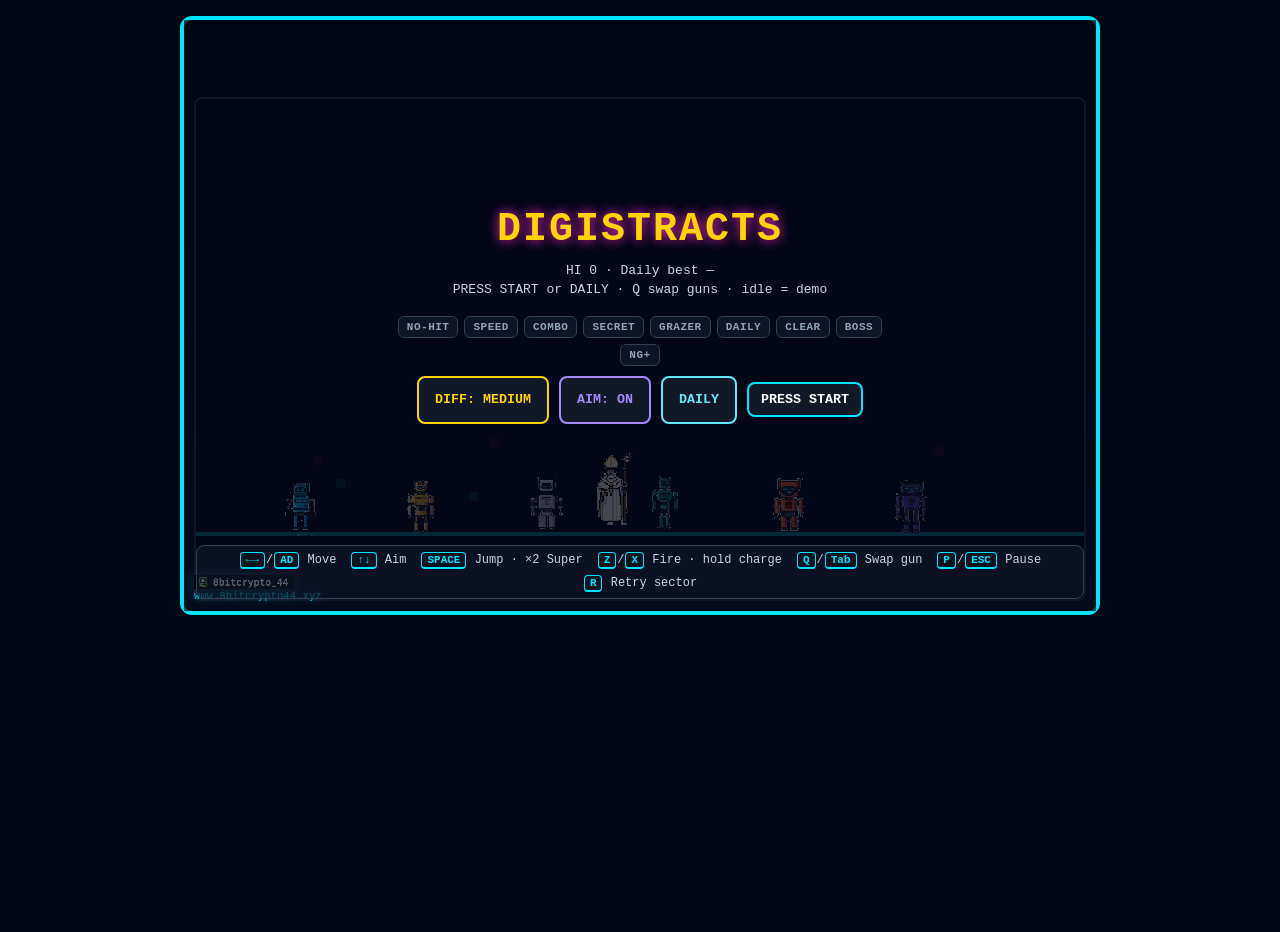
==== commit 3aa249b5: "Fix mobile cover layout and stop play-mode resize crash (v59). Restore the 16:9 cover overlay on mob" ====
--- a/digistracts_full_singlefile.html
+++ b/digistracts_full_singlefile.html
@@ -720,7 +720,9 @@
 const bossMatch=/(?:\?|&)boss=(final|mid)(?:&|$)/i.exec(location.search||"");if(bossMatch&&!QA_QS){const cK=bossMatch[1].toLowerCase();setTimeout(function(){beginTestRun({boss:cK,skipTalk:true});if(!GOD_QS)setGodMode(false);},350);}
 if(QA_QS){cj.godMode=false;if(hud.godBtn){hud.godBtn.style.display="none";}
 av("DIGISTRACTS QA","No god mode · autoplay audit running…","…");setTimeout(function(){qaRunSuite().then(function(report){console.log("[QA] suite complete",report.pass,report);});},400);}
-syncDiffBtn();syncFxBtn();syncAssistBtn();bumpTitleIdle();if(!QA_QS)av("DIGISTRACTS",titleBootSub(),"PRESS START");a9();fit();loop();const EMBED_MIN_H=680;const EMBED_MENU_MIN_H=320;const EMBED_PLAY_MIN_H=360;let embedFsActive=false;let embedBurstGen=0;let embedMutObs=null;function isMobileDevice(){try{if(window.matchMedia("(pointer: fine)").matches&&!window.matchMedia("(pointer: coarse)").matches){return false;}}catch(e){}
+syncDiffBtn();syncFxBtn();syncAssistBtn();bumpTitleIdle();if(!QA_QS)av("DIGISTRACTS",titleBootSub(),"PRESS START");a9();fit();loop();const EMBED_MIN_H=680;const EMBED_MENU_MIN_H=320;const EMBED_PLAY_MIN_H=360;let embedFsActive=false;let embedBurstGen=0;let embedMutObs=null;let embedPlayH=0;let embedLastReportH=0;function isEmbedPlayShell(){return isMobileEmbed()&&!cG.classList.contains("dg-menu")&&!embedFsActive;}
+function clearEmbedPlayLock(){embedPlayH=0;embedLastReportH=0;}
+function isMobileDevice(){try{if(window.matchMedia("(pointer: fine)").matches&&!window.matchMedia("(pointer: coarse)").matches){return false;}}catch(e){}
 var touch=("ontouchstart"in window)||navigator.maxTouchPoints>0;var narrow=false;var coarse=false;try{narrow=window.matchMedia("(max-width: 700px)").matches;coarse=window.matchMedia("(pointer: coarse)").matches;}catch(e2){}
 return(touch&&coarse)||narrow;}
 function isMobileEmbed(){return EMBED&&isMobileDevice();}
@@ -728,18 +730,20 @@
 function isOverlayScrollTarget(node){return node&&node.closest&&node.closest("#dg-overlay, .dg-menu-actions, .dg-levels");}
 function blockEmbedScroll(e){if(!EMBED||isMobileEmbed())return;if(isOverlayScrollTarget(e.target))return;e.preventDefault();}
 function embedFloorH(){if(!isMobileEmbed())return EMBED_MIN_H;if(cG.classList.contains("dg-menu"))return EMBED_MENU_MIN_H;return EMBED_PLAY_MIN_H;}
-function measureEmbedHeight(){if(!EMBED)return EMBED_MIN_H;const doc=document.documentElement;const bod=document.body;const stage=cG.querySelector(".dg-stage");const top=cG.querySelector(".dg-top");const controls=cG.querySelector(".dg-controls");const menuOpen=cG.classList.contains("dg-menu");const mobile=isMobileEmbed();[doc,bod,cG,stage,top,controls].forEach(function(el){if(!el)return;el.style.height="auto";el.style.minHeight="0";el.style.maxHeight="none";});const rootTop=cG.getBoundingClientRect().top;if(mobile&&menuOpen){let maxBottom=cG.getBoundingClientRect().bottom;[top,stage,cG.querySelector(".dg-help"),cG.querySelector("#dg-overlay")].forEach(function(el){if(!el||el.hidden)return;if(el.offsetParent===null&&!el.classList.contains("show"))return;const r=el.getBoundingClientRect();if(r.height>0&&r.bottom>maxBottom)maxBottom=r.bottom;});cG.querySelectorAll(".dg-menu-actions, .dg-levels").forEach(function(el){if(!el||el.hidden||el.offsetParent===null)return;const r=el.getBoundingClientRect();if(r.bottom>maxBottom)maxBottom=r.bottom;});return M.ceil(M.max(EMBED_MENU_MIN_H,maxBottom-rootTop+4));}
-if(mobile&&!menuOpen){let maxBottom=rootTop;[top,stage,controls].forEach(function(el){if(!el||el.hidden||el.offsetParent===null)return;const r=el.getBoundingClientRect();if(r.bottom>maxBottom)maxBottom=r.bottom;});return M.ceil(M.max(EMBED_PLAY_MIN_H,maxBottom-rootTop+4));}
-let maxBottom=cG.getBoundingClientRect().bottom;[top,stage,cG.querySelector(".dg-help"),cG.querySelector("#dg-overlay")].forEach(function(el){if(!el||el.hidden)return;if(el.offsetParent===null&&!el.classList.contains("show"))return;const r=el.getBoundingClientRect();if(r.height>0&&r.bottom>maxBottom)maxBottom=r.bottom;});cG.querySelectorAll(".dg-menu-actions, .dg-levels, .dg-controls").forEach(function(el){if(!el||el.hidden||el.offsetParent===null)return;const r=el.getBoundingClientRect();if(r.bottom>maxBottom)maxBottom=r.bottom;});const bboxH=M.ceil(M.max(0,maxBottom-rootTop))+4;const tight=!menuOpen;if(tight||mobile){return M.ceil(M.max(embedFloorH(),bboxH));}
-return M.ceil(M.max(EMBED_MIN_H,bboxH));}
-function applyEmbedFrameHeight(h){if(!EMBED)return h;h=M.max(embedFloorH(),M.round(h||measureEmbedHeight()));const mobile=isMobileEmbed();syncMobileClass();[document.documentElement,document.body,cG].forEach(function(el){if(mobile){el.style.height="auto";el.style.minHeight="0";el.style.maxHeight="none";el.style.overflowX="hidden";el.style.overflowY="visible";el.style.touchAction="pan-y";}else{el.style.height=h+"px";el.style.minHeight=h+"px";el.style.maxHeight=h+"px";el.style.overflow="hidden";}});return h;}
-function syncEmbedUiMode(){if(!EMBED)return;syncMobileClass();cG.classList.toggle("dg-ui-menu",cG.classList.contains("dg-menu"));notifyResize();if(isMobileEmbed())scheduleEmbedResizeBurst();}
-function flushEmbedResize(){if(!EMBED||!window.parent)return;try{const h=applyEmbedFrameHeight(measureEmbedHeight());window.parent.postMessage({type:"dg-resize",height:h,mobile:isMobileEmbed()},"*");window.parent.postMessage({type:"dg-mobile",active:isMobileEmbed()},"*");}catch(e){}}
-function scheduleEmbedResizeBurst(){if(!EMBED||!isMobileEmbed())return;flushEmbedResize();const gen=++embedBurstGen;[32,96].forEach(function(ms){setTimeout(function(){if(gen!==embedBurstGen)return;flushEmbedResize();},ms);});}
-function bindEmbedResizeObserver(){if(!EMBED||!isMobileEmbed()||embedMutObs||!window.MutationObserver)return;let debounce=null;embedMutObs=new MutationObserver(function(){clearTimeout(debounce);debounce=setTimeout(flushEmbedResize,0);});embedMutObs.observe(cG,{childList:true,subtree:true,attributes:true,characterData:true});}
-function onFsStateMsg(active){embedFsActive=!!active;syncEmbedUiMode();}
-var notifyResize=function(){if(!EMBED||!window.parent)return;flushEmbedResize();requestAnimationFrame(flushEmbedResize);};if(EMBED){syncMobileClass();applyEmbedFrameHeight(measureEmbedHeight());bindEmbedResizeObserver();document.addEventListener("wheel",blockEmbedScroll,{passive:false});document.addEventListener("touchmove",blockEmbedScroll,{passive:false});window.addEventListener("resize",syncEmbedUiMode);window.addEventListener("orientationchange",function(){setTimeout(syncEmbedUiMode,160);});}else{syncMobileClass();window.addEventListener("resize",syncMobileClass);window.addEventListener("orientationchange",function(){setTimeout(syncMobileClass,160);});}
-var _showOverlayVp=av;av=function(title,sub,btn,opts){_showOverlayVp(title,sub,btn,opts);syncEmbedUiMode();};var _hideOverlayVp=aB;aB=function(){_hideOverlayVp();syncEmbedUiMode();};var _fitVp=fit;fit=function(){_fitVp();if(EMBED)notifyResize();};window.addEventListener("message",function(e){if(!e.data||typeof e.data!=="object")return;if(e.data.type==="dg-fs-state")onFsStateMsg(e.data.active);if(e.data.type==="dg-request-resize"){flushEmbedResize();scheduleEmbedResizeBurst();}});if(EMBED){syncEmbedUiMode();scheduleEmbedResizeBurst();}})();
+function measureEmbedHeight(){if(!EMBED)return EMBED_MIN_H;if(isEmbedPlayShell()&&embedPlayH>0)return embedPlayH;const doc=document.documentElement;const bod=document.body;const stage=cG.querySelector(".dg-stage");const top=cG.querySelector(".dg-top");const controls=cG.querySelector(".dg-controls");const menuOpen=cG.classList.contains("dg-menu");const mobile=isMobileEmbed();[doc,bod,cG,stage,top,controls].forEach(function(el){if(!el)return;el.style.height="auto";el.style.minHeight="0";el.style.maxHeight="none";});const rootTop=cG.getBoundingClientRect().top;if(mobile&&menuOpen){let maxBottom=cG.getBoundingClientRect().bottom;[top,stage,cG.querySelector(".dg-help"),cG.querySelector("#dg-overlay")].forEach(function(el){if(!el||el.hidden)return;if(el.offsetParent===null&&!el.classList.contains("show"))return;const r=el.getBoundingClientRect();if(r.height>0&&r.bottom>maxBottom)maxBottom=r.bottom;});cG.querySelectorAll(".dg-menu-actions, .dg-levels").forEach(function(el){if(!el||el.hidden||el.offsetParent===null)return;const r=el.getBoundingClientRect();if(r.bottom>maxBottom)maxBottom=r.bottom;});return M.ceil(M.max(EMBED_MENU_MIN_H,maxBottom-rootTop+4));}
+if(mobile&&!menuOpen){let maxBottom=rootTop;[top,stage,controls].forEach(function(el){if(!el||el.hidden||el.offsetParent===null)return;const r=el.getBoundingClientRect();if(r.bottom>maxBottom)maxBottom=r.bottom;});const h=M.ceil(M.max(EMBED_PLAY_MIN_H,maxBottom-rootTop+4));if(isEmbedPlayShell())embedPlayH=h;return h;}
+let maxBottom=cG.getBoundingClientRect().bottom;[top,stage,cG.querySelector(".dg-help"),cG.querySelector("#dg-overlay")].forEach(function(el){if(!el||el.hidden)return;if(el.offsetParent===null&&!el.classList.contains("show"))return;const r=el.getBoundingClientRect();if(r.height>0&&r.bottom>maxBottom)maxBottom=r.bottom;});cG.querySelectorAll(".dg-menu-actions, .dg-levels, .dg-controls").forEach(function(el){if(!el||el.hidden||el.offsetParent===null)return;const r=el.getBoundingClientRect();if(r.bottom>maxBottom)maxBottom=r.bottom;});const bboxH=M.ceil(M.max(0,maxBottom-rootTop))+4;const tight=!menuOpen;let h;if(tight||mobile){h=M.ceil(M.max(embedFloorH(),bboxH));}else{h=M.ceil(M.max(EMBED_MIN_H,bboxH));}
+if(isEmbedPlayShell())embedPlayH=h;else embedPlayH=0;return h;}
+function applyEmbedFrameHeight(h){if(!EMBED)return h;h=M.max(embedFloorH(),M.round(h||measureEmbedHeight()));const mobile=isMobileEmbed();syncMobileClass();if(mobile&&isEmbedPlayShell()&&embedPlayH>0)return h;[document.documentElement,document.body,cG].forEach(function(el){if(mobile){el.style.height="auto";el.style.minHeight="0";el.style.maxHeight="none";el.style.overflowX="hidden";el.style.overflowY="visible";el.style.touchAction="pan-y";}else{el.style.height=h+"px";el.style.minHeight=h+"px";el.style.maxHeight=h+"px";el.style.overflow="hidden";}});return h;}
+function syncEmbedUiMode(){if(!EMBED)return;syncMobileClass();if(cG.classList.contains("dg-menu"))clearEmbedPlayLock();cG.classList.toggle("dg-ui-menu",cG.classList.contains("dg-menu"));notifyResize();if(isMobileEmbed()&&!isEmbedPlayShell())scheduleEmbedResizeBurst();}
+function flushEmbedResize(force){if(!EMBED||!window.parent)return;try{const h=applyEmbedFrameHeight(measureEmbedHeight());if(!force&&isEmbedPlayShell()&&embedLastReportH>0){if(M.abs(h-embedLastReportH)<8)return;if(h>embedLastReportH+16)return;}
+embedLastReportH=h;window.parent.postMessage({type:"dg-resize",height:h,mobile:isMobileEmbed()},"*");window.parent.postMessage({type:"dg-mobile",active:isMobileEmbed()},"*");}catch(e){}}
+function scheduleEmbedResizeBurst(){if(!EMBED||!isMobileEmbed()||isEmbedPlayShell())return;flushEmbedResize(true);const gen=++embedBurstGen;[32,96].forEach(function(ms){setTimeout(function(){if(gen!==embedBurstGen)return;flushEmbedResize(true);},ms);});}
+function bindEmbedResizeObserver(){if(!EMBED||!isMobileEmbed()||embedMutObs||!window.MutationObserver)return;let debounce=null;embedMutObs=new MutationObserver(function(){if(!cG.classList.contains("dg-menu"))return;clearTimeout(debounce);debounce=setTimeout(function(){flushEmbedResize(true);},48);});embedMutObs.observe(cG,{childList:true,subtree:true,attributes:true});}
+function onFsStateMsg(active){embedFsActive=!!active;if(embedFsActive)clearEmbedPlayLock();syncEmbedUiMode();}
+var notifyResize=function(){if(!EMBED||!window.parent)return;flushEmbedResize(true);if(!isEmbedPlayShell()||embedPlayH<=0){requestAnimationFrame(function(){flushEmbedResize(true);});}};if(EMBED){syncMobileClass();applyEmbedFrameHeight(measureEmbedHeight());bindEmbedResizeObserver();document.addEventListener("wheel",blockEmbedScroll,{passive:false});document.addEventListener("touchmove",blockEmbedScroll,{passive:false});window.addEventListener("resize",function(){if(isEmbedPlayShell())clearEmbedPlayLock();syncEmbedUiMode();});window.addEventListener("orientationchange",function(){clearEmbedPlayLock();setTimeout(syncEmbedUiMode,160);});}else{syncMobileClass();window.addEventListener("resize",syncMobileClass);window.addEventListener("orientationchange",function(){setTimeout(syncMobileClass,160);});}
+var _showOverlayVp=av;av=function(title,sub,btn,opts){_showOverlayVp(title,sub,btn,opts);syncEmbedUiMode();};var _hideOverlayVp=aB;aB=function(){_hideOverlayVp();syncEmbedUiMode();};var _fitVp=fit;fit=function(){_fitVp();if(EMBED&&!isEmbedPlayShell())notifyResize();};window.addEventListener("message",function(e){if(!e.data||typeof e.data!=="object")return;if(e.data.type==="dg-fs-state")onFsStateMsg(e.data.active);if(e.data.type==="dg-request-resize"){if(isEmbedPlayShell()&&embedPlayH>0){flushEmbedResize(true);return;}
+flushEmbedResize(true);scheduleEmbedResizeBurst();}});if(EMBED){syncEmbedUiMode();scheduleEmbedResizeBurst();}})();
 </script>
 </body>
 </html>
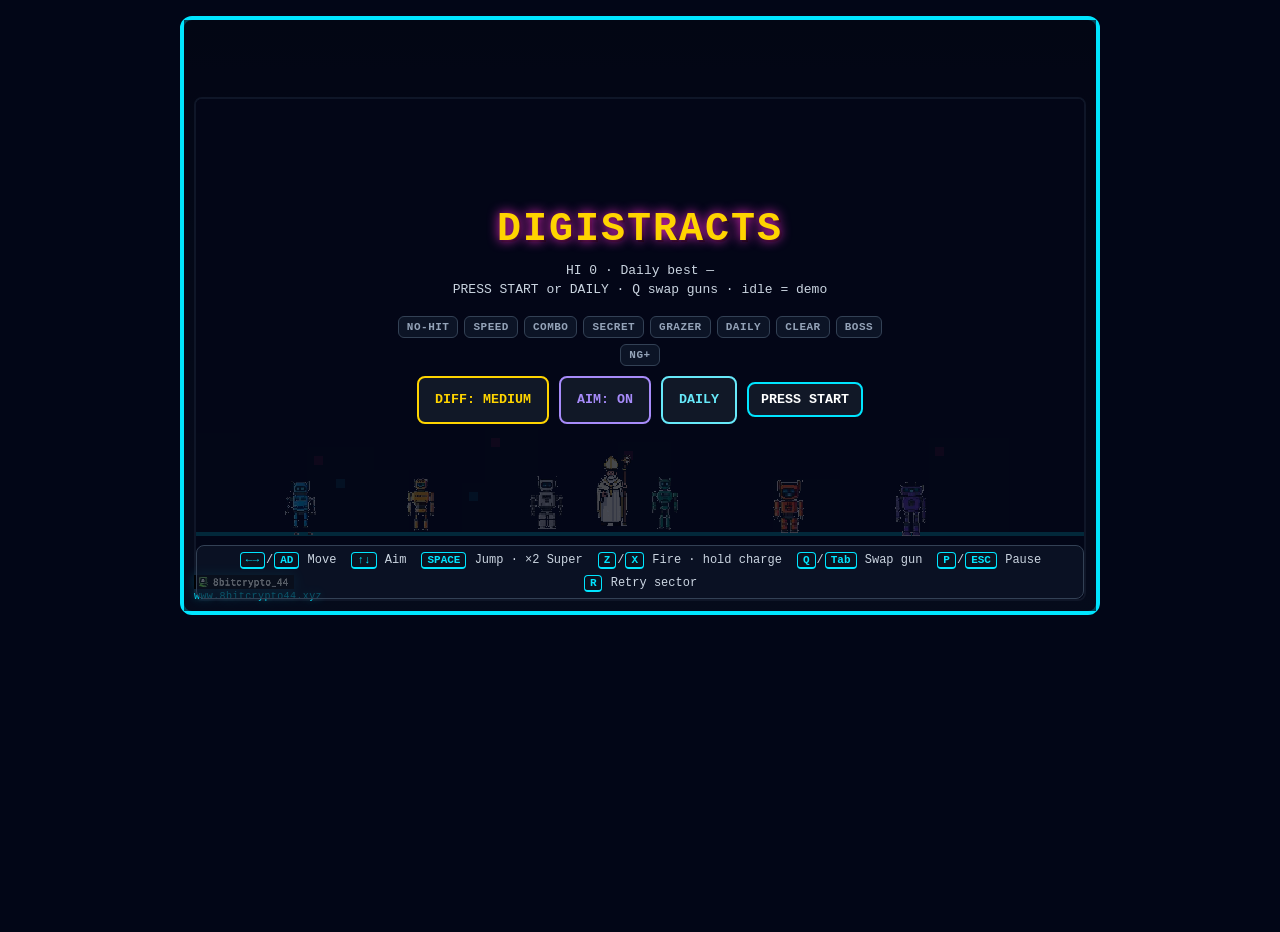
==== commit b1f03b42: "Fix mobile embed freeze during gameplay (v60). Stop resize feedback loops by locking play height, sk" ====
--- a/digistracts_full_singlefile.html
+++ b/digistracts_full_singlefile.html
@@ -440,10 +440,11 @@
 if(b.timer<=0){b.cL="recover";b.timer=b.cs===2?28:42;b.aM=true;b.pillars=[];}}else if(b.cL==="skyRise"){b.y+=b.vy;if(b.y<=10){b.y=10;b.vy=0;b.cL="skyHold";b.timer=b.cs===2?28:40;b.cu=M.max(30,M.min(W-b.w-30,p.x+p.w/2-b.w/2));cF(520,0.12,"triangle",0.06);}}else if(b.cL==="skyHold"){b.cu+=((p.x+p.w/2-b.w/2)-b.cu)*0.08;b.cu=M.max(30,M.min(W-b.w-30,b.cu));if(b.timer<=0){b.cL="skySlam";b.timer=50;cF(140,0.16,"sawtooth",0.08);}}else if(b.cL==="skySlam"){b.x+=(b.cu-b.x)*0.42;b.vy=16;b.y+=b.vy;if(b.y+b.h>=b5){b.y=b5-b.h;b.x=b.cu;b.vx=0;b.vy=0;if(M.abs(p.x+p.w/2-(b.x+b.w/2))<62)aN(null,"boss");bS(b.x+b.w/2,b5-4,"#ff7a12",26);addJuice({shake:10,hitStop:3,flash:12,flashColor:"rgba(255,122,18,0.35)"});if(b.cs===2){b.cL="pulseWave";b.timer=34;b.pulseR=40;cF(70,0.22,"square",0.1);}else{cF(70,0.22,"square",0.1);b.cL="recover";b.timer=40;b.aM=true;}}}else if(b.cL==="jumpCharge"&&b.timer<=0){b.cL="jump";b.vy=b.cs===2?-10.4:-9.2;b.vx=b.b6*(b.cs===2?6.2:4.8);cF(150,0.12,"square",0.08);}else if(b.cL==="jump"){b.x+=b.vx;b.y+=b.vy;b.vy+=0.5;b.x=M.max(36,M.min(W-b.w-16,b.x));if(b.ct<=0){aH(b);b.ct=b.cs===2?18:26;}
 if(b.y+b.h>=b5){b.y=b5-b.h;b.vx=0;b.vy=0;b.cL="recover";b.timer=b.cs===2?26:42;b.aM=true;addJuice({shake:5,flash:6});cF(80,0.18,"square",0.09);}}else if(b.cL==="recover"&&b.timer<=0){b.cL="idle";b.timer=b.cs===2?(b.midBoss?18:22):(b.midBoss?28:38);b.aM=true;}
 if(af({x:p.x+5,y:p.y+5,w:p.w-10,h:p.h-5},b)&&!cj.cz)aN(null,"boss");}
-function a9(){hud.score.textContent=String(cj.score).padStart(6,"0");hud.lives.textContent="♥".repeat(M.max(0,cj.lives))||"—";hud.level.textContent=cj.inSecret?"SEC":("LV "+(cj.level+1));if(cj.ngPlus&&hud.level)hud.level.textContent=(cj.inSecret?"SEC":("LV "+(cj.level+1)))+" · NG+";if(cj.godMode&&hud.level)hud.level.textContent=(cj.inSecret?"SEC":("LV "+(cj.level+1)))+(cj.ngPlus?" · NG+":"")+" · GOD";hud.time.textContent=M.max(0,M.ceil(cj.ba/1000));if(hud.time){hud.time.style.color=(cj.cL==="play"&&cj.ba>0&&cj.ba<30000)?"#fb7185":"";}
-if(hud.hi)hud.hi.textContent=String(cj.hiScore).padStart(6,"0");if(hud.combo){const c=cj.combo;hud.combo.textContent="×"+c;const wrap=hud.combo.parentElement;if(wrap){wrap.classList.toggle("is-hot",c>=3);wrap.classList.toggle("is-max",c>=10);}}
-hud.aZ.textContent=cj.player?M.max(0,2-cj.player.bj):2;let gun="PISTOL";if(cj.player){if(cj.player.overclockT>0)gun="OVR "+M.ceil(cj.player.overclockT/60)+"s";else if(cj.player.cC>0)gun="GOLD "+M.ceil(cj.player.cC/60)+"s";else if(cj.player.cg>0)gun="SPD "+M.ceil(cj.player.cg/60)+"s";else if(cj.player.weapon){const d=weaponDef(cj.player.weapon);const bagN=(cj.player.gunBag&&cj.player.gunBag.length)||0;gun=(d?d.label:cj.player.weapon)+" ×"+cj.player.bv+(bagN?(" +"+bagN):"");if(cj.player.weapon==="MAXI"&&(cj.player.maxiCharge||0)>=12){gun+=" CHG"+M.min(3,M.floor(cj.player.maxiCharge/18));}}else if(cj.player.charge>=10){gun=cj.player.charge>=28?"CHARGE!":"CHG "+M.floor(cj.player.charge/28*100)+"%";}}
-hud.staff.textContent=gun;if(cj.ae>0){hud.msg.textContent=cj.ca||currentLevel().name;hud.msg.style.opacity="1";}else if(cj.combo>=3&&cj.cL==="play"){hud.msg.textContent="COMBO ×"+cj.combo;hud.msg.style.opacity="0.9";}else{hud.msg.style.opacity="0";}
+function setHudText(el,val){if(el&&el.textContent!==val)el.textContent=val;}
+function a9(){setHudText(hud.score,String(cj.score).padStart(6,"0"));setHudText(hud.lives,"♥".repeat(M.max(0,cj.lives))||"—");let lvTxt=cj.inSecret?"SEC":("LV "+(cj.level+1));if(cj.ngPlus&&hud.level)lvTxt=(cj.inSecret?"SEC":("LV "+(cj.level+1)))+" · NG+";if(cj.godMode&&hud.level)lvTxt=(cj.inSecret?"SEC":("LV "+(cj.level+1)))+(cj.ngPlus?" · NG+":"")+" · GOD";setHudText(hud.level,lvTxt);setHudText(hud.time,String(M.max(0,M.ceil(cj.ba/1000))));if(hud.time){hud.time.style.color=(cj.cL==="play"&&cj.ba>0&&cj.ba<30000)?"#fb7185":"";}
+if(hud.hi)setHudText(hud.hi,String(cj.hiScore).padStart(6,"0"));if(hud.combo){const c=cj.combo;setHudText(hud.combo,"×"+c);const wrap=hud.combo.parentElement;if(wrap){wrap.classList.toggle("is-hot",c>=3);wrap.classList.toggle("is-max",c>=10);}}
+setHudText(hud.aZ,String(cj.player?M.max(0,2-cj.player.bj):2));let gun="PISTOL";if(cj.player){if(cj.player.overclockT>0)gun="OVR "+M.ceil(cj.player.overclockT/60)+"s";else if(cj.player.cC>0)gun="GOLD "+M.ceil(cj.player.cC/60)+"s";else if(cj.player.cg>0)gun="SPD "+M.ceil(cj.player.cg/60)+"s";else if(cj.player.weapon){const d=weaponDef(cj.player.weapon);const bagN=(cj.player.gunBag&&cj.player.gunBag.length)||0;gun=(d?d.label:cj.player.weapon)+" ×"+cj.player.bv+(bagN?(" +"+bagN):"");if(cj.player.weapon==="MAXI"&&(cj.player.maxiCharge||0)>=12){gun+=" CHG"+M.min(3,M.floor(cj.player.maxiCharge/18));}}else if(cj.player.charge>=10){gun=cj.player.charge>=28?"CHARGE!":"CHG "+M.floor(cj.player.charge/28*100)+"%";}}
+setHudText(hud.staff,gun);if(cj.ae>0){setHudText(hud.msg,cj.ca||currentLevel().name);hud.msg.style.opacity="1";}else if(cj.combo>=3&&cj.cL==="play"){setHudText(hud.msg,"COMBO ×"+cj.combo);hud.msg.style.opacity="0.9";}else{hud.msg.style.opacity="0";}
 syncMusicUrgency();}
 function inputX(){if(cj.demo||qaBot.on)return demoAI.x;if(M.abs(touch.jx)>0.28)return touch.jx>0?1:-1;let x=0;if(keys.ArrowLeft||keys.a||keys.A||touch.left)x-=1;if(keys.ArrowRight||keys.d||keys.D||touch.right)x+=1;return x;}
 function inputJump(){if(cj.demo||qaBot.on)return!!demoAI.jump;return!!(keys[" "]||touch.jump);}
@@ -702,21 +703,25 @@
 function isNativeFullscreen(){return!!(document.fullscreenElement||document.webkitFullscreenElement);}
 function isFullscreen(){return fsWanted||parentFs||(!EMBED&&isNativeFullscreen());}
 function askParentFullscreen(exit){postParent({type:exit?"dg-fs-exit":"dg-fs"});}
-function enterFullscreen(){if(EMBED){fsWanted=true;parentFs=true;askParentFullscreen(false);syncFsBtn();fit();setTimeout(fit,80);setTimeout(fit,220);setTimeout(fit,500);return;}
+function wantsEmbedFs(){if(!EMBED||!wantsTouchUI())return false;const vw=(window.visualViewport&&window.visualViewport.width)||window.innerWidth;const vh=(window.visualViewport&&window.visualViewport.height)||window.innerHeight;return vw>vh||window.matchMedia("(orientation: landscape)").matches;}
+function enterFullscreen(){if(EMBED){if(!wantsEmbedFs()){syncFsBtn();fit();return;}
+if(fsWanted&&parentFs)return;fsWanted=true;parentFs=true;askParentFullscreen(false);syncFsBtn();fit();setTimeout(fit,80);setTimeout(fit,220);return;}
 const req=cG.requestFullscreen||cG.webkitRequestFullscreen||document.documentElement.requestFullscreen||document.documentElement.webkitRequestFullscreen;if(!req)return;try{const el=(cG.requestFullscreen||cG.webkitRequestFullscreen)?cG:document.documentElement;const p=(el.requestFullscreen||el.webkitRequestFullscreen).call(el);if(p&&p.then)p.then(function(){fit();setTimeout(fit,120);}).catch(function(){fit();});else{fit();setTimeout(fit,120);}}catch(e){fit();}}
 function exitFullscreen(){if(EMBED){fsWanted=false;parentFs=false;askParentFullscreen(true);syncFsBtn();fit();setTimeout(fit,80);setTimeout(fit,250);return;}
 const exit=document.exitFullscreen||document.webkitExitFullscreen;if(exit&&isNativeFullscreen()){try{const p=exit.call(document);if(p&&p.catch)p.catch(function(){});}catch(e){}}}
 function syncFsBtn(){if(!hud.fs)return;const fs=isFullscreen();hud.fs.setAttribute("aria-pressed",fs?"true":"false");hud.fs.textContent=fs?"EXIT":"FULL";cG.classList.toggle("dg-fs",fs);document.documentElement.classList.toggle("dg-fs",fs);}
-function fit(){const phone=wantsTouchUI();const vh=(window.visualViewport&&window.visualViewport.height)||window.innerHeight;const vw=(window.visualViewport&&window.visualViewport.width)||window.innerWidth;const land=window.matchMedia("(orientation: landscape)").matches||vw>vh;const fs=isFullscreen();cG.classList.toggle("dg-phone",phone);const phoneLand=phone&&land;cG.classList.toggle("dg-land",phoneLand);cG.classList.toggle("dg-fs",fs);const top=cG.querySelector(".dg-top");const help=cG.querySelector(".dg-help");const stage=cG.querySelector(".dg-stage");if(phone&&!cG.classList.contains("dg-menu")&&stage){if(EMBED){const sw=M.max(1,stage.clientWidth||cG.clientWidth||vw);const sh=M.max(1,stage.clientHeight||M.floor(sw*H/W));canvas.style.width=M.floor(sw)+"px";canvas.style.height=M.floor(sh)+"px";syncFsBtn();return;}
+let lastFitW=0;let lastFitH=0;function fit(){const phone=wantsTouchUI();const vh=(window.visualViewport&&window.visualViewport.height)||window.innerHeight;const vw=(window.visualViewport&&window.visualViewport.width)||window.innerWidth;const land=window.matchMedia("(orientation: landscape)").matches||vw>vh;const fs=isFullscreen();cG.classList.toggle("dg-phone",phone);const phoneLand=phone&&land;cG.classList.toggle("dg-land",phoneLand);cG.classList.toggle("dg-fs",fs);const top=cG.querySelector(".dg-top");const help=cG.querySelector(".dg-help");const stage=cG.querySelector(".dg-stage");if(phone&&!cG.classList.contains("dg-menu")&&stage){if(EMBED){const sw=M.max(1,stage.clientWidth||cG.clientWidth||vw);const sh=M.max(1,stage.clientHeight||M.floor(sw*H/W));if(sw===lastFitW&&sh===lastFitH){syncFsBtn();return;}
+lastFitW=sw;lastFitH=sh;canvas.style.width=M.floor(sw)+"px";canvas.style.height=M.floor(sh)+"px";syncFsBtn();return;}
 const sw=M.max(1,stage.clientWidth||vw);const sh=M.max(1,stage.clientHeight||vh);canvas.style.width=M.floor(sw)+"px";canvas.style.height=M.floor(sh)+"px";syncFsBtn();return;}
 const pad=phone?8:20;let chrome=(top&&top.offsetParent!==null?top.offsetHeight:0)+pad;if(!phone&&help&&help.offsetParent!==null&&!cG.classList.contains("dg-menu")){chrome+=help.offsetHeight;}
 const needFit=EMBED||fs||phone||vh<620;if(needFit){const availH=M.max(120,vh-chrome);const availW=M.max(160,(cG.clientWidth||vw)-(phone?4:16));let cw=availW,ch=cw*H/W;if(ch>availH){ch=availH;cw=ch*W/H;}
 canvas.style.width=M.floor(cw)+"px";canvas.style.height=M.floor(ch)+"px";}else{canvas.style.width="";canvas.style.height="";}
 syncFsBtn();}
-window.addEventListener("message",function(e){if(!e.data||typeof e.data!=="object"||e.data.type!=="dg-fs-state")return;if(e.data.active)parentFs=true;else if(!fsWanted)parentFs=false;syncFsBtn();fit();});window.addEventListener("resize",fit);window.addEventListener("orientationchange",function(){clearTouchInput();setTimeout(fit,80);setTimeout(fit,220);setTimeout(function(){fit();if(wantsTouchUI()&&cj.cL==="play"&&!isFullscreen())enterFullscreen();},400);});if(window.visualViewport){window.visualViewport.addEventListener("resize",function(){fit();if(wantsTouchUI()&&cj.cL==="play")setTimeout(fit,60);});}
+window.addEventListener("message",function(e){if(!e.data||typeof e.data!=="object"||e.data.type!=="dg-fs-state")return;if(e.data.active)parentFs=true;else if(!fsWanted)parentFs=false;syncFsBtn();fit();});window.addEventListener("resize",fit);window.addEventListener("orientationchange",function(){clearTouchInput();lastFitW=0;lastFitH=0;setTimeout(fit,80);setTimeout(fit,220);setTimeout(function(){fit();if(!EMBED&&wantsTouchUI()&&cj.cL==="play"&&!isFullscreen())enterFullscreen();},400);});if(window.visualViewport){window.visualViewport.addEventListener("resize",function(){if(EMBED&&cj.cL==="play"&&!cG.classList.contains("dg-menu")){fit();return;}
+fit();if(wantsTouchUI()&&cj.cL==="play")setTimeout(fit,60);});}
 document.addEventListener("fullscreenchange",function(){syncFsBtn();fit();});document.addEventListener("webkitfullscreenchange",function(){syncFsBtn();fit();});if(hud.fs){hud.fs.addEventListener("click",function(ev){ev.preventDefault();ev.stopPropagation();aw();if(isFullscreen())exitFullscreen();else enterFullscreen();setTimeout(function(){syncFsBtn();fit();},120);});}
 cG.addEventListener("touchstart",function(){if(cj.demo){B();return;}
-if(!cG.classList.contains("dg-phone"))return;if(isFullscreen())return;if(cj.cL==="play")enterFullscreen();},{passive:true});fit();if(GOD_QS){buildLevelSelect();if(cj.godMode)setGodMode(true);}else{if(hud.godBtn)hud.godBtn.style.display="none";if(hud.levels){hud.levels.innerHTML="";hud.levels.style.display="none";}}
+if(EMBED)return;if(!cG.classList.contains("dg-phone"))return;if(isFullscreen())return;if(cj.cL==="play")enterFullscreen();},{passive:true});fit();if(GOD_QS){buildLevelSelect();if(cj.godMode)setGodMode(true);}else{if(hud.godBtn)hud.godBtn.style.display="none";if(hud.levels){hud.levels.innerHTML="";hud.levels.style.display="none";}}
 const bossMatch=/(?:\?|&)boss=(final|mid)(?:&|$)/i.exec(location.search||"");if(bossMatch&&!QA_QS){const cK=bossMatch[1].toLowerCase();setTimeout(function(){beginTestRun({boss:cK,skipTalk:true});if(!GOD_QS)setGodMode(false);},350);}
 if(QA_QS){cj.godMode=false;if(hud.godBtn){hud.godBtn.style.display="none";}
 av("DIGISTRACTS QA","No god mode · autoplay audit running…","…");setTimeout(function(){qaRunSuite().then(function(report){console.log("[QA] suite complete",report.pass,report);});},400);}
@@ -731,19 +736,18 @@
 function blockEmbedScroll(e){if(!EMBED||isMobileEmbed())return;if(isOverlayScrollTarget(e.target))return;e.preventDefault();}
 function embedFloorH(){if(!isMobileEmbed())return EMBED_MIN_H;if(cG.classList.contains("dg-menu"))return EMBED_MENU_MIN_H;return EMBED_PLAY_MIN_H;}
 function measureEmbedHeight(){if(!EMBED)return EMBED_MIN_H;if(isEmbedPlayShell()&&embedPlayH>0)return embedPlayH;const doc=document.documentElement;const bod=document.body;const stage=cG.querySelector(".dg-stage");const top=cG.querySelector(".dg-top");const controls=cG.querySelector(".dg-controls");const menuOpen=cG.classList.contains("dg-menu");const mobile=isMobileEmbed();[doc,bod,cG,stage,top,controls].forEach(function(el){if(!el)return;el.style.height="auto";el.style.minHeight="0";el.style.maxHeight="none";});const rootTop=cG.getBoundingClientRect().top;if(mobile&&menuOpen){let maxBottom=cG.getBoundingClientRect().bottom;[top,stage,cG.querySelector(".dg-help"),cG.querySelector("#dg-overlay")].forEach(function(el){if(!el||el.hidden)return;if(el.offsetParent===null&&!el.classList.contains("show"))return;const r=el.getBoundingClientRect();if(r.height>0&&r.bottom>maxBottom)maxBottom=r.bottom;});cG.querySelectorAll(".dg-menu-actions, .dg-levels").forEach(function(el){if(!el||el.hidden||el.offsetParent===null)return;const r=el.getBoundingClientRect();if(r.bottom>maxBottom)maxBottom=r.bottom;});return M.ceil(M.max(EMBED_MENU_MIN_H,maxBottom-rootTop+4));}
-if(mobile&&!menuOpen){let maxBottom=rootTop;[top,stage,controls].forEach(function(el){if(!el||el.hidden||el.offsetParent===null)return;const r=el.getBoundingClientRect();if(r.bottom>maxBottom)maxBottom=r.bottom;});const h=M.ceil(M.max(EMBED_PLAY_MIN_H,maxBottom-rootTop+4));if(isEmbedPlayShell())embedPlayH=h;return h;}
+if(mobile&&!menuOpen){let maxBottom=rootTop;[top,stage,controls].forEach(function(el){if(!el||el.hidden||el.offsetParent===null)return;const r=el.getBoundingClientRect();if(r.bottom>maxBottom)maxBottom=r.bottom;});let h=M.ceil(M.max(EMBED_PLAY_MIN_H,maxBottom-rootTop+4));const vh=window.innerHeight||document.documentElement.clientHeight||680;h=M.min(h,M.ceil(vh*1.15));if(isEmbedPlayShell())embedPlayH=h;return h;}
 let maxBottom=cG.getBoundingClientRect().bottom;[top,stage,cG.querySelector(".dg-help"),cG.querySelector("#dg-overlay")].forEach(function(el){if(!el||el.hidden)return;if(el.offsetParent===null&&!el.classList.contains("show"))return;const r=el.getBoundingClientRect();if(r.height>0&&r.bottom>maxBottom)maxBottom=r.bottom;});cG.querySelectorAll(".dg-menu-actions, .dg-levels, .dg-controls").forEach(function(el){if(!el||el.hidden||el.offsetParent===null)return;const r=el.getBoundingClientRect();if(r.bottom>maxBottom)maxBottom=r.bottom;});const bboxH=M.ceil(M.max(0,maxBottom-rootTop))+4;const tight=!menuOpen;let h;if(tight||mobile){h=M.ceil(M.max(embedFloorH(),bboxH));}else{h=M.ceil(M.max(EMBED_MIN_H,bboxH));}
 if(isEmbedPlayShell())embedPlayH=h;else embedPlayH=0;return h;}
 function applyEmbedFrameHeight(h){if(!EMBED)return h;h=M.max(embedFloorH(),M.round(h||measureEmbedHeight()));const mobile=isMobileEmbed();syncMobileClass();if(mobile&&isEmbedPlayShell()&&embedPlayH>0)return h;[document.documentElement,document.body,cG].forEach(function(el){if(mobile){el.style.height="auto";el.style.minHeight="0";el.style.maxHeight="none";el.style.overflowX="hidden";el.style.overflowY="visible";el.style.touchAction="pan-y";}else{el.style.height=h+"px";el.style.minHeight=h+"px";el.style.maxHeight=h+"px";el.style.overflow="hidden";}});return h;}
-function syncEmbedUiMode(){if(!EMBED)return;syncMobileClass();if(cG.classList.contains("dg-menu"))clearEmbedPlayLock();cG.classList.toggle("dg-ui-menu",cG.classList.contains("dg-menu"));notifyResize();if(isMobileEmbed()&&!isEmbedPlayShell())scheduleEmbedResizeBurst();}
+function syncEmbedUiMode(){if(!EMBED)return;syncMobileClass();if(cG.classList.contains("dg-menu"))clearEmbedPlayLock();cG.classList.toggle("dg-ui-menu",cG.classList.contains("dg-menu"));if(isEmbedPlayShell()&&embedPlayH>0)return;notifyResize();if(isMobileEmbed()&&!isEmbedPlayShell())scheduleEmbedResizeBurst();}
 function flushEmbedResize(force){if(!EMBED||!window.parent)return;try{const h=applyEmbedFrameHeight(measureEmbedHeight());if(!force&&isEmbedPlayShell()&&embedLastReportH>0){if(M.abs(h-embedLastReportH)<8)return;if(h>embedLastReportH+16)return;}
 embedLastReportH=h;window.parent.postMessage({type:"dg-resize",height:h,mobile:isMobileEmbed()},"*");window.parent.postMessage({type:"dg-mobile",active:isMobileEmbed()},"*");}catch(e){}}
 function scheduleEmbedResizeBurst(){if(!EMBED||!isMobileEmbed()||isEmbedPlayShell())return;flushEmbedResize(true);const gen=++embedBurstGen;[32,96].forEach(function(ms){setTimeout(function(){if(gen!==embedBurstGen)return;flushEmbedResize(true);},ms);});}
 function bindEmbedResizeObserver(){if(!EMBED||!isMobileEmbed()||embedMutObs||!window.MutationObserver)return;let debounce=null;embedMutObs=new MutationObserver(function(){if(!cG.classList.contains("dg-menu"))return;clearTimeout(debounce);debounce=setTimeout(function(){flushEmbedResize(true);},48);});embedMutObs.observe(cG,{childList:true,subtree:true,attributes:true});}
-function onFsStateMsg(active){embedFsActive=!!active;if(embedFsActive)clearEmbedPlayLock();syncEmbedUiMode();}
-var notifyResize=function(){if(!EMBED||!window.parent)return;flushEmbedResize(true);if(!isEmbedPlayShell()||embedPlayH<=0){requestAnimationFrame(function(){flushEmbedResize(true);});}};if(EMBED){syncMobileClass();applyEmbedFrameHeight(measureEmbedHeight());bindEmbedResizeObserver();document.addEventListener("wheel",blockEmbedScroll,{passive:false});document.addEventListener("touchmove",blockEmbedScroll,{passive:false});window.addEventListener("resize",function(){if(isEmbedPlayShell())clearEmbedPlayLock();syncEmbedUiMode();});window.addEventListener("orientationchange",function(){clearEmbedPlayLock();setTimeout(syncEmbedUiMode,160);});}else{syncMobileClass();window.addEventListener("resize",syncMobileClass);window.addEventListener("orientationchange",function(){setTimeout(syncMobileClass,160);});}
-var _showOverlayVp=av;av=function(title,sub,btn,opts){_showOverlayVp(title,sub,btn,opts);syncEmbedUiMode();};var _hideOverlayVp=aB;aB=function(){_hideOverlayVp();syncEmbedUiMode();};var _fitVp=fit;fit=function(){_fitVp();if(EMBED&&!isEmbedPlayShell())notifyResize();};window.addEventListener("message",function(e){if(!e.data||typeof e.data!=="object")return;if(e.data.type==="dg-fs-state")onFsStateMsg(e.data.active);if(e.data.type==="dg-request-resize"){if(isEmbedPlayShell()&&embedPlayH>0){flushEmbedResize(true);return;}
-flushEmbedResize(true);scheduleEmbedResizeBurst();}});if(EMBED){syncEmbedUiMode();scheduleEmbedResizeBurst();}})();
+function onFsStateMsg(active){embedFsActive=!!active;if(!embedFsActive)clearEmbedPlayLock();syncEmbedUiMode();}
+var notifyResize=function(){if(!EMBED||!window.parent)return;flushEmbedResize(true);if(!isEmbedPlayShell()||embedPlayH<=0){requestAnimationFrame(function(){flushEmbedResize(true);});}};if(EMBED){syncMobileClass();applyEmbedFrameHeight(measureEmbedHeight());bindEmbedResizeObserver();document.addEventListener("wheel",blockEmbedScroll,{passive:false});document.addEventListener("touchmove",blockEmbedScroll,{passive:false});window.addEventListener("resize",function(){if(isEmbedPlayShell()&&embedPlayH>0)return;syncEmbedUiMode();});window.addEventListener("orientationchange",function(){clearEmbedPlayLock();setTimeout(syncEmbedUiMode,160);});}else{syncMobileClass();window.addEventListener("resize",syncMobileClass);window.addEventListener("orientationchange",function(){setTimeout(syncMobileClass,160);});}
+var _showOverlayVp=av;av=function(title,sub,btn,opts){_showOverlayVp(title,sub,btn,opts);syncEmbedUiMode();};var _hideOverlayVp=aB;aB=function(){_hideOverlayVp();syncEmbedUiMode();};var _fitVp=fit;fit=function(){_fitVp();if(EMBED&&!isEmbedPlayShell())notifyResize();};window.addEventListener("message",function(e){if(!e.data||typeof e.data!=="object")return;if(e.data.type==="dg-fs-state")onFsStateMsg(e.data.active);if(e.data.type==="dg-request-resize"){if(isEmbedPlayShell()&&embedPlayH>0)return;flushEmbedResize(true);scheduleEmbedResizeBurst();}});if(EMBED){syncEmbedUiMode();scheduleEmbedResizeBurst();}})();
 </script>
 </body>
 </html>
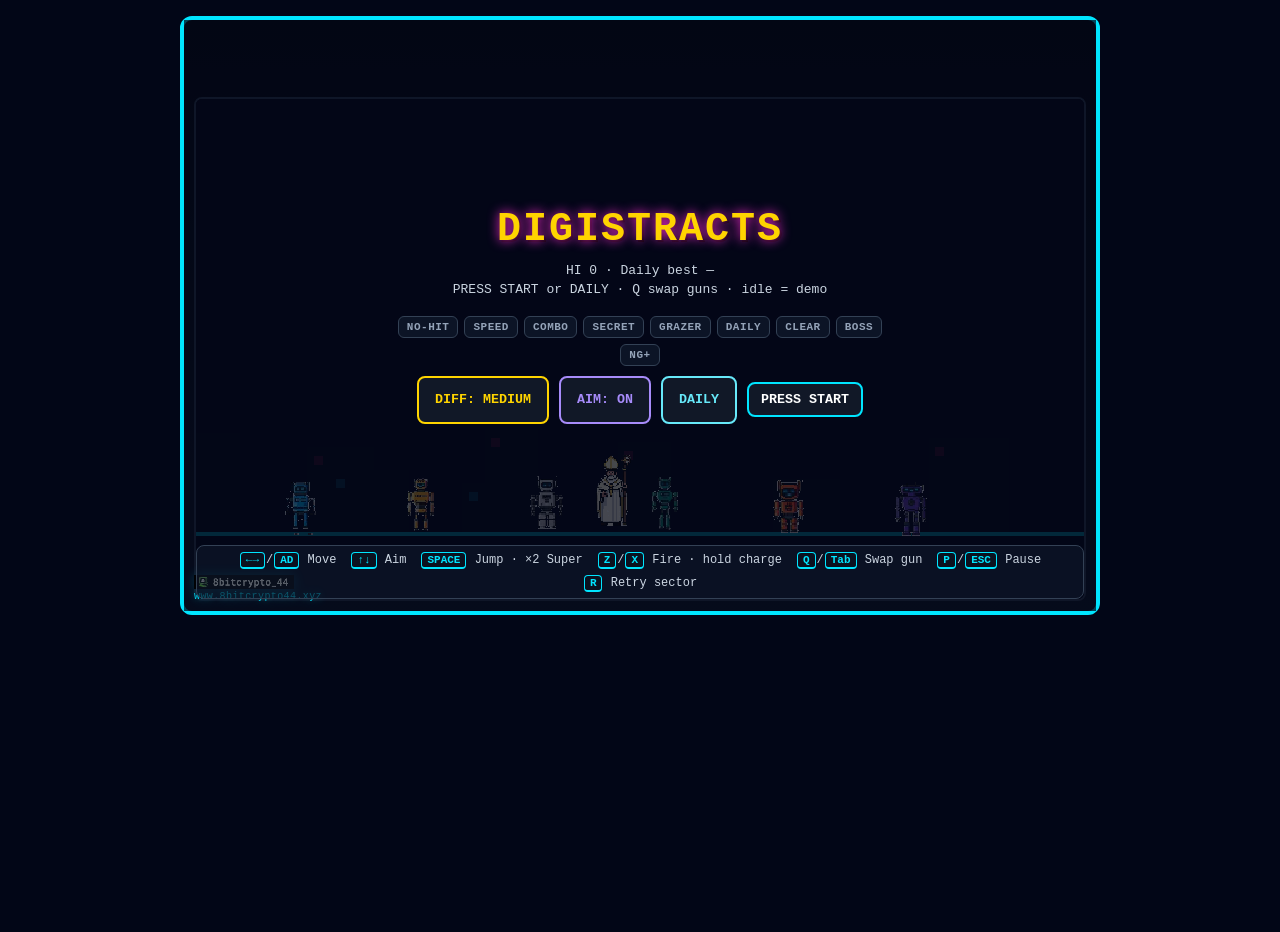
==== commit d99d87dd: "Fix mobile embed controls layout (v61). Defer play height lock until after fit() shows touch control" ====
--- a/digistracts_full_singlefile.html
+++ b/digistracts_full_singlefile.html
@@ -725,8 +725,11 @@
 const bossMatch=/(?:\?|&)boss=(final|mid)(?:&|$)/i.exec(location.search||"");if(bossMatch&&!QA_QS){const cK=bossMatch[1].toLowerCase();setTimeout(function(){beginTestRun({boss:cK,skipTalk:true});if(!GOD_QS)setGodMode(false);},350);}
 if(QA_QS){cj.godMode=false;if(hud.godBtn){hud.godBtn.style.display="none";}
 av("DIGISTRACTS QA","No god mode · autoplay audit running…","…");setTimeout(function(){qaRunSuite().then(function(report){console.log("[QA] suite complete",report.pass,report);});},400);}
-syncDiffBtn();syncFxBtn();syncAssistBtn();bumpTitleIdle();if(!QA_QS)av("DIGISTRACTS",titleBootSub(),"PRESS START");a9();fit();loop();const EMBED_MIN_H=680;const EMBED_MENU_MIN_H=320;const EMBED_PLAY_MIN_H=360;let embedFsActive=false;let embedBurstGen=0;let embedMutObs=null;let embedPlayH=0;let embedLastReportH=0;function isEmbedPlayShell(){return isMobileEmbed()&&!cG.classList.contains("dg-menu")&&!embedFsActive;}
-function clearEmbedPlayLock(){embedPlayH=0;embedLastReportH=0;}
+syncDiffBtn();syncFxBtn();syncAssistBtn();bumpTitleIdle();if(!QA_QS)av("DIGISTRACTS",titleBootSub(),"PRESS START");a9();fit();loop();const EMBED_MIN_H=680;const EMBED_MENU_MIN_H=320;const EMBED_PLAY_MIN_H=360;let embedFsActive=false;let embedBurstGen=0;let embedMutObs=null;let embedPlayH=0;let embedLastReportH=0;let embedPlayLockGen=0;function isEmbedPlayShell(){return isMobileEmbed()&&!cG.classList.contains("dg-menu")&&!embedFsActive;}
+function clearEmbedPlayLock(){embedPlayH=0;embedLastReportH=0;embedPlayLockGen++;}
+function embedPlayTargetH(){if(!isMobileEmbed()||cG.classList.contains("dg-menu"))return EMBED_PLAY_MIN_H;const rw=M.max(280,cG.clientWidth||window.innerWidth||360);const stageH=M.ceil(rw*450/800);return M.max(EMBED_PLAY_MIN_H,72+stageH+168+16);}
+function scheduleEmbedPlaySettle(){if(!isEmbedPlayShell())return;embedPlayLockGen++;const gen=embedPlayLockGen;embedPlayH=0;embedLastReportH=0;function measureOpen(){if(gen!==embedPlayLockGen||!isEmbedPlayShell())return;if(typeof fit==="function")fit();flushEmbedResize(true);}
+requestAnimationFrame(function(){requestAnimationFrame(function(){measureOpen();setTimeout(measureOpen,80);setTimeout(function(){if(gen!==embedPlayLockGen||!isEmbedPlayShell())return;const h=M.max(measureEmbedHeight(),embedPlayTargetH());embedPlayH=h;embedLastReportH=h;flushEmbedResize(true);},200);});});}
 function isMobileDevice(){try{if(window.matchMedia("(pointer: fine)").matches&&!window.matchMedia("(pointer: coarse)").matches){return false;}}catch(e){}
 var touch=("ontouchstart"in window)||navigator.maxTouchPoints>0;var narrow=false;var coarse=false;try{narrow=window.matchMedia("(max-width: 700px)").matches;coarse=window.matchMedia("(pointer: coarse)").matches;}catch(e2){}
 return(touch&&coarse)||narrow;}
@@ -734,11 +737,11 @@
 function syncMobileClass(){document.documentElement.classList.toggle("dg-mobile",isMobileDevice());}
 function isOverlayScrollTarget(node){return node&&node.closest&&node.closest("#dg-overlay, .dg-menu-actions, .dg-levels");}
 function blockEmbedScroll(e){if(!EMBED||isMobileEmbed())return;if(isOverlayScrollTarget(e.target))return;e.preventDefault();}
-function embedFloorH(){if(!isMobileEmbed())return EMBED_MIN_H;if(cG.classList.contains("dg-menu"))return EMBED_MENU_MIN_H;return EMBED_PLAY_MIN_H;}
+function embedFloorH(){if(!isMobileEmbed())return EMBED_MIN_H;if(cG.classList.contains("dg-menu"))return EMBED_MENU_MIN_H;return embedPlayTargetH();}
 function measureEmbedHeight(){if(!EMBED)return EMBED_MIN_H;if(isEmbedPlayShell()&&embedPlayH>0)return embedPlayH;const doc=document.documentElement;const bod=document.body;const stage=cG.querySelector(".dg-stage");const top=cG.querySelector(".dg-top");const controls=cG.querySelector(".dg-controls");const menuOpen=cG.classList.contains("dg-menu");const mobile=isMobileEmbed();[doc,bod,cG,stage,top,controls].forEach(function(el){if(!el)return;el.style.height="auto";el.style.minHeight="0";el.style.maxHeight="none";});const rootTop=cG.getBoundingClientRect().top;if(mobile&&menuOpen){let maxBottom=cG.getBoundingClientRect().bottom;[top,stage,cG.querySelector(".dg-help"),cG.querySelector("#dg-overlay")].forEach(function(el){if(!el||el.hidden)return;if(el.offsetParent===null&&!el.classList.contains("show"))return;const r=el.getBoundingClientRect();if(r.height>0&&r.bottom>maxBottom)maxBottom=r.bottom;});cG.querySelectorAll(".dg-menu-actions, .dg-levels").forEach(function(el){if(!el||el.hidden||el.offsetParent===null)return;const r=el.getBoundingClientRect();if(r.bottom>maxBottom)maxBottom=r.bottom;});return M.ceil(M.max(EMBED_MENU_MIN_H,maxBottom-rootTop+4));}
-if(mobile&&!menuOpen){let maxBottom=rootTop;[top,stage,controls].forEach(function(el){if(!el||el.hidden||el.offsetParent===null)return;const r=el.getBoundingClientRect();if(r.bottom>maxBottom)maxBottom=r.bottom;});let h=M.ceil(M.max(EMBED_PLAY_MIN_H,maxBottom-rootTop+4));const vh=window.innerHeight||document.documentElement.clientHeight||680;h=M.min(h,M.ceil(vh*1.15));if(isEmbedPlayShell())embedPlayH=h;return h;}
+if(mobile&&!menuOpen){let maxBottom=rootTop;[top,stage,controls].forEach(function(el){if(!el||el.hidden)return;const r=el.getBoundingClientRect();if(r.height>0&&r.bottom>maxBottom)maxBottom=r.bottom;});const bboxH=M.ceil(M.max(0,maxBottom-rootTop))+4;const scrollH=M.ceil(M.max(cG.scrollHeight||0,doc.scrollHeight||0,bod.scrollHeight||0));let h=M.ceil(M.max(embedPlayTargetH(),bboxH,scrollH));const vh=window.innerHeight||document.documentElement.clientHeight||680;h=M.min(h,M.ceil(vh*1.2));return h;}
 let maxBottom=cG.getBoundingClientRect().bottom;[top,stage,cG.querySelector(".dg-help"),cG.querySelector("#dg-overlay")].forEach(function(el){if(!el||el.hidden)return;if(el.offsetParent===null&&!el.classList.contains("show"))return;const r=el.getBoundingClientRect();if(r.height>0&&r.bottom>maxBottom)maxBottom=r.bottom;});cG.querySelectorAll(".dg-menu-actions, .dg-levels, .dg-controls").forEach(function(el){if(!el||el.hidden||el.offsetParent===null)return;const r=el.getBoundingClientRect();if(r.bottom>maxBottom)maxBottom=r.bottom;});const bboxH=M.ceil(M.max(0,maxBottom-rootTop))+4;const tight=!menuOpen;let h;if(tight||mobile){h=M.ceil(M.max(embedFloorH(),bboxH));}else{h=M.ceil(M.max(EMBED_MIN_H,bboxH));}
-if(isEmbedPlayShell())embedPlayH=h;else embedPlayH=0;return h;}
+return h;}
 function applyEmbedFrameHeight(h){if(!EMBED)return h;h=M.max(embedFloorH(),M.round(h||measureEmbedHeight()));const mobile=isMobileEmbed();syncMobileClass();if(mobile&&isEmbedPlayShell()&&embedPlayH>0)return h;[document.documentElement,document.body,cG].forEach(function(el){if(mobile){el.style.height="auto";el.style.minHeight="0";el.style.maxHeight="none";el.style.overflowX="hidden";el.style.overflowY="visible";el.style.touchAction="pan-y";}else{el.style.height=h+"px";el.style.minHeight=h+"px";el.style.maxHeight=h+"px";el.style.overflow="hidden";}});return h;}
 function syncEmbedUiMode(){if(!EMBED)return;syncMobileClass();if(cG.classList.contains("dg-menu"))clearEmbedPlayLock();cG.classList.toggle("dg-ui-menu",cG.classList.contains("dg-menu"));if(isEmbedPlayShell()&&embedPlayH>0)return;notifyResize();if(isMobileEmbed()&&!isEmbedPlayShell())scheduleEmbedResizeBurst();}
 function flushEmbedResize(force){if(!EMBED||!window.parent)return;try{const h=applyEmbedFrameHeight(measureEmbedHeight());if(!force&&isEmbedPlayShell()&&embedLastReportH>0){if(M.abs(h-embedLastReportH)<8)return;if(h>embedLastReportH+16)return;}
@@ -747,7 +750,8 @@
 function bindEmbedResizeObserver(){if(!EMBED||!isMobileEmbed()||embedMutObs||!window.MutationObserver)return;let debounce=null;embedMutObs=new MutationObserver(function(){if(!cG.classList.contains("dg-menu"))return;clearTimeout(debounce);debounce=setTimeout(function(){flushEmbedResize(true);},48);});embedMutObs.observe(cG,{childList:true,subtree:true,attributes:true});}
 function onFsStateMsg(active){embedFsActive=!!active;if(!embedFsActive)clearEmbedPlayLock();syncEmbedUiMode();}
 var notifyResize=function(){if(!EMBED||!window.parent)return;flushEmbedResize(true);if(!isEmbedPlayShell()||embedPlayH<=0){requestAnimationFrame(function(){flushEmbedResize(true);});}};if(EMBED){syncMobileClass();applyEmbedFrameHeight(measureEmbedHeight());bindEmbedResizeObserver();document.addEventListener("wheel",blockEmbedScroll,{passive:false});document.addEventListener("touchmove",blockEmbedScroll,{passive:false});window.addEventListener("resize",function(){if(isEmbedPlayShell()&&embedPlayH>0)return;syncEmbedUiMode();});window.addEventListener("orientationchange",function(){clearEmbedPlayLock();setTimeout(syncEmbedUiMode,160);});}else{syncMobileClass();window.addEventListener("resize",syncMobileClass);window.addEventListener("orientationchange",function(){setTimeout(syncMobileClass,160);});}
-var _showOverlayVp=av;av=function(title,sub,btn,opts){_showOverlayVp(title,sub,btn,opts);syncEmbedUiMode();};var _hideOverlayVp=aB;aB=function(){_hideOverlayVp();syncEmbedUiMode();};var _fitVp=fit;fit=function(){_fitVp();if(EMBED&&!isEmbedPlayShell())notifyResize();};window.addEventListener("message",function(e){if(!e.data||typeof e.data!=="object")return;if(e.data.type==="dg-fs-state")onFsStateMsg(e.data.active);if(e.data.type==="dg-request-resize"){if(isEmbedPlayShell()&&embedPlayH>0)return;flushEmbedResize(true);scheduleEmbedResizeBurst();}});if(EMBED){syncEmbedUiMode();scheduleEmbedResizeBurst();}})();
+var _showOverlayVp=av;av=function(title,sub,btn,opts){_showOverlayVp(title,sub,btn,opts);syncEmbedUiMode();};var _hideOverlayVp=aB;aB=function(){_hideOverlayVp();if(EMBED&&isMobileEmbed()&&!cG.classList.contains("dg-menu")){syncMobileClass();cG.classList.toggle("dg-ui-menu",false);if(typeof fit==="function")fit();scheduleEmbedPlaySettle();return;}
+syncEmbedUiMode();};var _fitVp=fit;fit=function(){_fitVp();if(EMBED&&!isEmbedPlayShell())notifyResize();};window.addEventListener("message",function(e){if(!e.data||typeof e.data!=="object")return;if(e.data.type==="dg-fs-state")onFsStateMsg(e.data.active);if(e.data.type==="dg-request-resize"){if(isEmbedPlayShell()&&embedPlayH>0)return;flushEmbedResize(true);scheduleEmbedResizeBurst();}});if(EMBED){syncEmbedUiMode();scheduleEmbedResizeBurst();}})();
 </script>
 </body>
 </html>
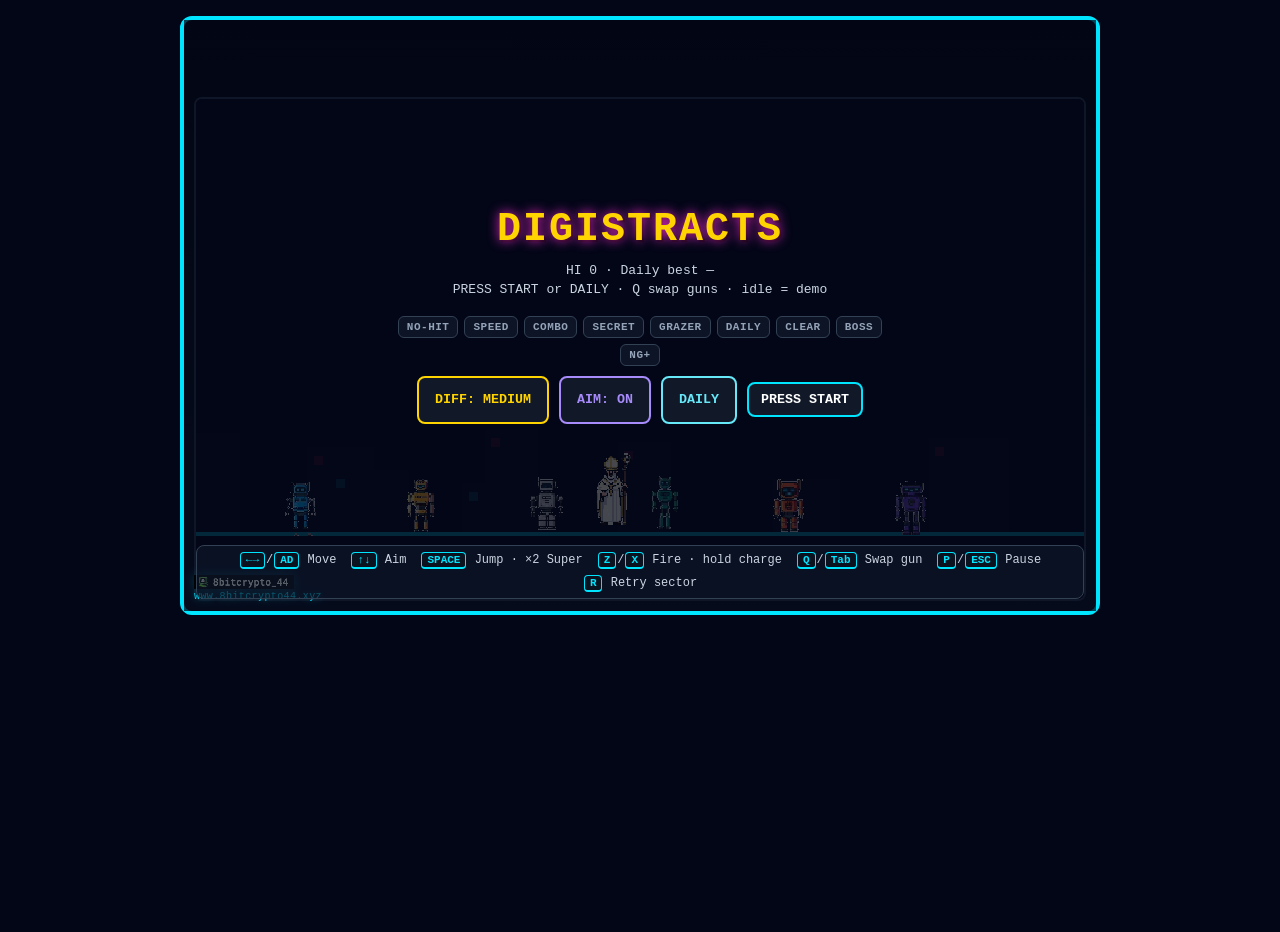
==== commit 906e1ff8: "Stop mid-level mobile embed freeze (v62). Ignore duplicate dg-fs-state messages and block iframe res" ====
--- a/digistracts_full_singlefile.html
+++ b/digistracts_full_singlefile.html
@@ -725,11 +725,12 @@
 const bossMatch=/(?:\?|&)boss=(final|mid)(?:&|$)/i.exec(location.search||"");if(bossMatch&&!QA_QS){const cK=bossMatch[1].toLowerCase();setTimeout(function(){beginTestRun({boss:cK,skipTalk:true});if(!GOD_QS)setGodMode(false);},350);}
 if(QA_QS){cj.godMode=false;if(hud.godBtn){hud.godBtn.style.display="none";}
 av("DIGISTRACTS QA","No god mode · autoplay audit running…","…");setTimeout(function(){qaRunSuite().then(function(report){console.log("[QA] suite complete",report.pass,report);});},400);}
-syncDiffBtn();syncFxBtn();syncAssistBtn();bumpTitleIdle();if(!QA_QS)av("DIGISTRACTS",titleBootSub(),"PRESS START");a9();fit();loop();const EMBED_MIN_H=680;const EMBED_MENU_MIN_H=320;const EMBED_PLAY_MIN_H=360;let embedFsActive=false;let embedBurstGen=0;let embedMutObs=null;let embedPlayH=0;let embedLastReportH=0;let embedPlayLockGen=0;function isEmbedPlayShell(){return isMobileEmbed()&&!cG.classList.contains("dg-menu")&&!embedFsActive;}
+syncDiffBtn();syncFxBtn();syncAssistBtn();bumpTitleIdle();if(!QA_QS)av("DIGISTRACTS",titleBootSub(),"PRESS START");a9();fit();loop();const EMBED_MIN_H=680;const EMBED_MENU_MIN_H=320;const EMBED_PLAY_MIN_H=360;let embedFsActive=false;let embedBurstGen=0;let embedMutObs=null;let embedPlayH=0;let embedLastReportH=0;let embedPlayLockGen=0;let embedPlaySettling=false;function isEmbedPlayShell(){return isMobileEmbed()&&!cG.classList.contains("dg-menu")&&!embedFsActive;}
 function clearEmbedPlayLock(){embedPlayH=0;embedLastReportH=0;embedPlayLockGen++;}
 function embedPlayTargetH(){if(!isMobileEmbed()||cG.classList.contains("dg-menu"))return EMBED_PLAY_MIN_H;const rw=M.max(280,cG.clientWidth||window.innerWidth||360);const stageH=M.ceil(rw*450/800);return M.max(EMBED_PLAY_MIN_H,72+stageH+168+16);}
-function scheduleEmbedPlaySettle(){if(!isEmbedPlayShell())return;embedPlayLockGen++;const gen=embedPlayLockGen;embedPlayH=0;embedLastReportH=0;function measureOpen(){if(gen!==embedPlayLockGen||!isEmbedPlayShell())return;if(typeof fit==="function")fit();flushEmbedResize(true);}
-requestAnimationFrame(function(){requestAnimationFrame(function(){measureOpen();setTimeout(measureOpen,80);setTimeout(function(){if(gen!==embedPlayLockGen||!isEmbedPlayShell())return;const h=M.max(measureEmbedHeight(),embedPlayTargetH());embedPlayH=h;embedLastReportH=h;flushEmbedResize(true);},200);});});}
+function scheduleEmbedPlaySettle(){if(!isEmbedPlayShell())return;embedPlayLockGen++;const gen=embedPlayLockGen;embedPlayH=0;embedLastReportH=0;embedPlaySettling=true;function measureOpen(){if(gen!==embedPlayLockGen||!isEmbedPlayShell())return;if(typeof fit==="function")fit();flushEmbedResize(true);}
+requestAnimationFrame(function(){requestAnimationFrame(function(){measureOpen();setTimeout(measureOpen,80);setTimeout(function(){if(gen!==embedPlayLockGen||!isEmbedPlayShell()){embedPlaySettling=false;return;}
+const h=M.max(measureEmbedHeight(),embedPlayTargetH());embedPlayH=h;embedLastReportH=h;embedPlaySettling=false;flushEmbedResize(true);},200);});});}
 function isMobileDevice(){try{if(window.matchMedia("(pointer: fine)").matches&&!window.matchMedia("(pointer: coarse)").matches){return false;}}catch(e){}
 var touch=("ontouchstart"in window)||navigator.maxTouchPoints>0;var narrow=false;var coarse=false;try{narrow=window.matchMedia("(max-width: 700px)").matches;coarse=window.matchMedia("(pointer: coarse)").matches;}catch(e2){}
 return(touch&&coarse)||narrow;}
@@ -739,19 +740,19 @@
 function blockEmbedScroll(e){if(!EMBED||isMobileEmbed())return;if(isOverlayScrollTarget(e.target))return;e.preventDefault();}
 function embedFloorH(){if(!isMobileEmbed())return EMBED_MIN_H;if(cG.classList.contains("dg-menu"))return EMBED_MENU_MIN_H;return embedPlayTargetH();}
 function measureEmbedHeight(){if(!EMBED)return EMBED_MIN_H;if(isEmbedPlayShell()&&embedPlayH>0)return embedPlayH;const doc=document.documentElement;const bod=document.body;const stage=cG.querySelector(".dg-stage");const top=cG.querySelector(".dg-top");const controls=cG.querySelector(".dg-controls");const menuOpen=cG.classList.contains("dg-menu");const mobile=isMobileEmbed();[doc,bod,cG,stage,top,controls].forEach(function(el){if(!el)return;el.style.height="auto";el.style.minHeight="0";el.style.maxHeight="none";});const rootTop=cG.getBoundingClientRect().top;if(mobile&&menuOpen){let maxBottom=cG.getBoundingClientRect().bottom;[top,stage,cG.querySelector(".dg-help"),cG.querySelector("#dg-overlay")].forEach(function(el){if(!el||el.hidden)return;if(el.offsetParent===null&&!el.classList.contains("show"))return;const r=el.getBoundingClientRect();if(r.height>0&&r.bottom>maxBottom)maxBottom=r.bottom;});cG.querySelectorAll(".dg-menu-actions, .dg-levels").forEach(function(el){if(!el||el.hidden||el.offsetParent===null)return;const r=el.getBoundingClientRect();if(r.bottom>maxBottom)maxBottom=r.bottom;});return M.ceil(M.max(EMBED_MENU_MIN_H,maxBottom-rootTop+4));}
-if(mobile&&!menuOpen){let maxBottom=rootTop;[top,stage,controls].forEach(function(el){if(!el||el.hidden)return;const r=el.getBoundingClientRect();if(r.height>0&&r.bottom>maxBottom)maxBottom=r.bottom;});const bboxH=M.ceil(M.max(0,maxBottom-rootTop))+4;const scrollH=M.ceil(M.max(cG.scrollHeight||0,doc.scrollHeight||0,bod.scrollHeight||0));let h=M.ceil(M.max(embedPlayTargetH(),bboxH,scrollH));const vh=window.innerHeight||document.documentElement.clientHeight||680;h=M.min(h,M.ceil(vh*1.2));return h;}
+if(mobile&&!menuOpen){let maxBottom=rootTop;[top,stage,controls].forEach(function(el){if(!el||el.hidden)return;const r=el.getBoundingClientRect();if(r.height>0&&r.bottom>maxBottom)maxBottom=r.bottom;});const bboxH=M.ceil(M.max(0,maxBottom-rootTop))+4;let h=M.ceil(M.max(embedPlayTargetH(),bboxH));const vh=window.innerHeight||document.documentElement.clientHeight||680;h=M.min(h,M.ceil(vh*1.2));return h;}
 let maxBottom=cG.getBoundingClientRect().bottom;[top,stage,cG.querySelector(".dg-help"),cG.querySelector("#dg-overlay")].forEach(function(el){if(!el||el.hidden)return;if(el.offsetParent===null&&!el.classList.contains("show"))return;const r=el.getBoundingClientRect();if(r.height>0&&r.bottom>maxBottom)maxBottom=r.bottom;});cG.querySelectorAll(".dg-menu-actions, .dg-levels, .dg-controls").forEach(function(el){if(!el||el.hidden||el.offsetParent===null)return;const r=el.getBoundingClientRect();if(r.bottom>maxBottom)maxBottom=r.bottom;});const bboxH=M.ceil(M.max(0,maxBottom-rootTop))+4;const tight=!menuOpen;let h;if(tight||mobile){h=M.ceil(M.max(embedFloorH(),bboxH));}else{h=M.ceil(M.max(EMBED_MIN_H,bboxH));}
 return h;}
 function applyEmbedFrameHeight(h){if(!EMBED)return h;h=M.max(embedFloorH(),M.round(h||measureEmbedHeight()));const mobile=isMobileEmbed();syncMobileClass();if(mobile&&isEmbedPlayShell()&&embedPlayH>0)return h;[document.documentElement,document.body,cG].forEach(function(el){if(mobile){el.style.height="auto";el.style.minHeight="0";el.style.maxHeight="none";el.style.overflowX="hidden";el.style.overflowY="visible";el.style.touchAction="pan-y";}else{el.style.height=h+"px";el.style.minHeight=h+"px";el.style.maxHeight=h+"px";el.style.overflow="hidden";}});return h;}
-function syncEmbedUiMode(){if(!EMBED)return;syncMobileClass();if(cG.classList.contains("dg-menu"))clearEmbedPlayLock();cG.classList.toggle("dg-ui-menu",cG.classList.contains("dg-menu"));if(isEmbedPlayShell()&&embedPlayH>0)return;notifyResize();if(isMobileEmbed()&&!isEmbedPlayShell())scheduleEmbedResizeBurst();}
-function flushEmbedResize(force){if(!EMBED||!window.parent)return;try{const h=applyEmbedFrameHeight(measureEmbedHeight());if(!force&&isEmbedPlayShell()&&embedLastReportH>0){if(M.abs(h-embedLastReportH)<8)return;if(h>embedLastReportH+16)return;}
+function syncEmbedUiMode(){if(!EMBED)return;syncMobileClass();if(cG.classList.contains("dg-menu"))clearEmbedPlayLock();cG.classList.toggle("dg-ui-menu",cG.classList.contains("dg-menu"));if(isEmbedPlayShell()&&embedPlayH>0&&!embedPlaySettling)return;notifyResize();if(isMobileEmbed()&&!isEmbedPlayShell())scheduleEmbedResizeBurst();}
+function flushEmbedResize(force){if(!EMBED||!window.parent)return;if(isEmbedPlayShell()&&embedPlayH>0&&!embedPlaySettling)return;try{const h=applyEmbedFrameHeight(measureEmbedHeight());if(!force&&isEmbedPlayShell()&&embedLastReportH>0){if(M.abs(h-embedLastReportH)<8)return;if(h>embedLastReportH+16)return;}
 embedLastReportH=h;window.parent.postMessage({type:"dg-resize",height:h,mobile:isMobileEmbed()},"*");window.parent.postMessage({type:"dg-mobile",active:isMobileEmbed()},"*");}catch(e){}}
 function scheduleEmbedResizeBurst(){if(!EMBED||!isMobileEmbed()||isEmbedPlayShell())return;flushEmbedResize(true);const gen=++embedBurstGen;[32,96].forEach(function(ms){setTimeout(function(){if(gen!==embedBurstGen)return;flushEmbedResize(true);},ms);});}
 function bindEmbedResizeObserver(){if(!EMBED||!isMobileEmbed()||embedMutObs||!window.MutationObserver)return;let debounce=null;embedMutObs=new MutationObserver(function(){if(!cG.classList.contains("dg-menu"))return;clearTimeout(debounce);debounce=setTimeout(function(){flushEmbedResize(true);},48);});embedMutObs.observe(cG,{childList:true,subtree:true,attributes:true});}
-function onFsStateMsg(active){embedFsActive=!!active;if(!embedFsActive)clearEmbedPlayLock();syncEmbedUiMode();}
+function onFsStateMsg(active){const wasFs=embedFsActive;embedFsActive=!!active;if(wasFs&&!embedFsActive)clearEmbedPlayLock();if(wasFs!==embedFsActive)syncEmbedUiMode();}
 var notifyResize=function(){if(!EMBED||!window.parent)return;flushEmbedResize(true);if(!isEmbedPlayShell()||embedPlayH<=0){requestAnimationFrame(function(){flushEmbedResize(true);});}};if(EMBED){syncMobileClass();applyEmbedFrameHeight(measureEmbedHeight());bindEmbedResizeObserver();document.addEventListener("wheel",blockEmbedScroll,{passive:false});document.addEventListener("touchmove",blockEmbedScroll,{passive:false});window.addEventListener("resize",function(){if(isEmbedPlayShell()&&embedPlayH>0)return;syncEmbedUiMode();});window.addEventListener("orientationchange",function(){clearEmbedPlayLock();setTimeout(syncEmbedUiMode,160);});}else{syncMobileClass();window.addEventListener("resize",syncMobileClass);window.addEventListener("orientationchange",function(){setTimeout(syncMobileClass,160);});}
 var _showOverlayVp=av;av=function(title,sub,btn,opts){_showOverlayVp(title,sub,btn,opts);syncEmbedUiMode();};var _hideOverlayVp=aB;aB=function(){_hideOverlayVp();if(EMBED&&isMobileEmbed()&&!cG.classList.contains("dg-menu")){syncMobileClass();cG.classList.toggle("dg-ui-menu",false);if(typeof fit==="function")fit();scheduleEmbedPlaySettle();return;}
-syncEmbedUiMode();};var _fitVp=fit;fit=function(){_fitVp();if(EMBED&&!isEmbedPlayShell())notifyResize();};window.addEventListener("message",function(e){if(!e.data||typeof e.data!=="object")return;if(e.data.type==="dg-fs-state")onFsStateMsg(e.data.active);if(e.data.type==="dg-request-resize"){if(isEmbedPlayShell()&&embedPlayH>0)return;flushEmbedResize(true);scheduleEmbedResizeBurst();}});if(EMBED){syncEmbedUiMode();scheduleEmbedResizeBurst();}})();
+syncEmbedUiMode();};var _fitVp=fit;fit=function(){_fitVp();if(EMBED&&!isEmbedPlayShell())notifyResize();};window.addEventListener("message",function(e){if(!e.data||typeof e.data!=="object")return;if(e.data.type==="dg-fs-state")onFsStateMsg(e.data.active);if(e.data.type==="dg-request-resize"){if(isEmbedPlayShell()&&embedPlayH>0&&!embedPlaySettling)return;flushEmbedResize(true);if(!isEmbedPlayShell())scheduleEmbedResizeBurst();}});if(EMBED){syncEmbedUiMode();scheduleEmbedResizeBurst();}})();
 </script>
 </body>
 </html>
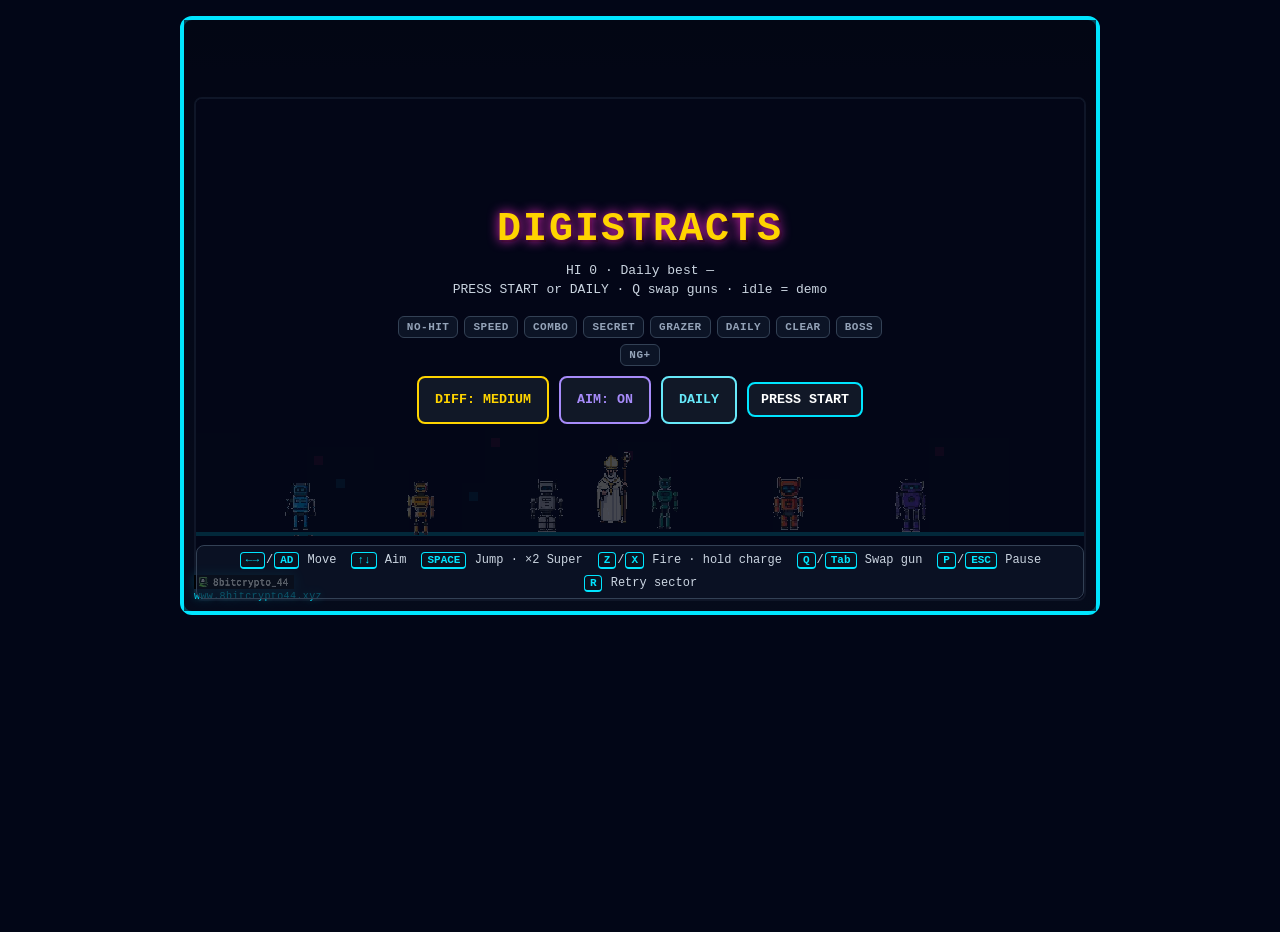
==== commit def514a7: "Fix mobile embed controls height and landscape death overlay (v63). Allow upward-only iframe grow af" ====
--- a/digistracts_full_singlefile.html
+++ b/digistracts_full_singlefile.html
@@ -9,7 +9,7 @@
 </head>
 <body>
 <style>
-#digistracts-root{--pink:#ff2bd6;--cyan:#00e5ff;--gold:#ffd400;font-family:"Courier New",Courier,monospace;color:#e2e8f0;background:linear-gradient(180deg,#05070f,#101828);border:4px solid #00e5ff;border-radius:12px;padding:10px;max-width:920px;margin:0 auto;box-sizing:border-box;position:relative;user-select:none;-webkit-user-select:none;touch-action:manipulation;}#digistracts-root *{box-sizing:border-box}#digistracts-root .dg-top{display:flex;flex-wrap:wrap;gap:8px;align-items:center;justify-content:space-between;margin-bottom:8px}#digistracts-root .dg-brand{font-size:14px;letter-spacing:1px;color:var(--gold);font-weight:700}#digistracts-root .dg-brand span{color:var(--cyan);font-weight:400;font-size:12px}#digistracts-root .dg-hud{display:flex;gap:14px;flex-wrap:wrap;font-size:13px}#digistracts-root .dg-hud b{color:var(--cyan)}#digistracts-root .dg-hi b{color:var(--gold)}#digistracts-root .dg-combo b{color:#94a3b8;transition:color .15s}#digistracts-root .dg-combo.is-hot b{color:var(--cyan);text-shadow:0 0 8px rgba(0,229,255,.55)}#digistracts-root .dg-combo.is-max b{color:var(--pink);text-shadow:0 0 10px rgba(255,43,214,.7)}#digistracts-root .dg-air{opacity:.9}#digistracts-root .dg-audio{display:flex;align-items:center;gap:8px;font-size:12px}#digistracts-root .dg-audio input[type=range]{width:90px;accent-color:#00e5ff}#digistracts-root #dg-fs{min-width:56px;padding:6px 10px;font-size:12px;border-color:var(--gold);color:var(--gold)}#digistracts-root #dg-fs[aria-pressed="true"]{border-color:var(--cyan);color:var(--cyan)}#digistracts-root #dg-pause{min-width:56px;padding:6px 10px;font-size:12px;border-color:#94a3b8;color:#e2e8f0}#digistracts-root #dg-pause[aria-pressed="true"]{border-color:var(--pink);color:var(--pink)}#digistracts-root #dg-fx{min-width:56px;padding:6px 10px;font-size:12px;border-color:var(--cyan);color:var(--cyan)}#digistracts-root #dg-fx[aria-pressed="false"]{border-color:#64748b;color:#94a3b8}#digistracts-root button{background:#111827;color:#fff;border:2px solid var(--cyan);border-radius:8px;padding:8px 12px;font-family:inherit;font-weight:700;cursor:pointer;-webkit-tap-highlight-color:transparent}#digistracts-root button:active{transform:scale(.97);background:#0ea5e9;color:#041016}#digistracts-root .dg-stage{position:relative;width:100%;background:#05070f;border:2px solid #334155;border-radius:8px;overflow:hidden;display:flex;align-items:center;justify-content:center}#digistracts-root canvas{display:block;width:100%;max-width:100%;height:auto;image-rendering:pixelated;image-rendering:crisp-edges;background:#05070f;touch-action:none}#digistracts-root.dg-fs,#digistracts-root.dg-embed-fit{max-width:none;width:100%;height:100%;margin:0;border-radius:0;display:flex;flex-direction:column;justify-content:flex-start}html.dg-embed,body.dg-embed{height:100%;overflow:hidden;overscroll-behavior:none}body.dg-embed #digistracts-root{max-width:none;width:100%;height:100%;min-height:100%;margin:0;border-radius:0;border-left:0;border-right:0;display:flex;flex-direction:column;overflow:hidden}body.dg-embed #digistracts-root .dg-stage{flex:1;min-height:0;display:flex;align-items:center;justify-content:center}body.dg-embed #digistracts-root .dg-help{flex-shrink:0}body.dg-embed #digistracts-root.dg-menu .dg-help{position:absolute}#digistracts-root.dg-menu .dg-top{visibility:hidden}#digistracts-root.dg-menu .dg-controls{visibility:hidden;pointer-events:none}#digistracts-root #dg-overlay{position:absolute;inset:0;z-index:40;display:flex;flex-direction:column;align-items:center;justify-content:center;background:rgba(2,6,23,.72);text-align:center;padding:16px;gap:10px}#digistracts-root .dg-menu-actions{display:flex;flex-wrap:wrap;gap:10px;justify-content:center;align-items:center}#digistracts-root .dg-medals{display:none;flex-wrap:wrap;gap:6px;justify-content:center;max-width:520px;margin:0 auto}#digistracts-root .dg-medals.is-on{display:flex}#digistracts-root .dg-medals span{font-size:11px;font-weight:700;letter-spacing:.5px;padding:4px 8px;border-radius:6px;border:1px solid #334155;color:#94a3b8;background:rgba(15,23,42,.85)}#digistracts-root .dg-medals span.is-on{border-color:var(--gold);color:var(--gold);box-shadow:0 0 10px rgba(255,212,0,.25)}#digistracts-root .dg-medals span.is-hot{border-color:var(--pink);color:var(--pink)}#digistracts-root #dg-daily{background:#111827;color:#67e8f9;border:2px solid #67e8f9;border-radius:8px;padding:10px 16px;font-family:inherit;font-weight:700;cursor:pointer;min-height:48px}#digistracts-root #dg-daily:active{transform:scale(.97);background:#0c4a6e}#digistracts-root #dg-assist{background:#111827;color:#a78bfa;border:2px solid #a78bfa;border-radius:8px;padding:10px 16px;font-family:inherit;font-weight:700;cursor:pointer;min-height:48px}#digistracts-root #dg-assist[aria-pressed="false"]{border-color:#64748b;color:#94a3b8}#digistracts-root #dg-assist:active{transform:scale(.97);background:#2e1065}#digistracts-root #dg-ng{background:#111827;color:#ff2bd6;border:2px solid #ff2bd6;border-radius:8px;padding:10px 16px;font-family:inherit;font-weight:700;cursor:pointer;min-height:48px;box-shadow:0 0 12px rgba(255,43,214,.25)}#digistracts-root #dg-ng:active{transform:scale(.97);background:#500724}#digistracts-root #dg-ng.is-on{color:#fff;background:#831843}#digistracts-root #dg-swap{border-color:#a78bfa;color:#c4b5fd;min-width:72px}#digistracts-root #dg-share{background:#111827;color:#39ff14;border:2px solid #39ff14;border-radius:8px;padding:10px 16px;font-family:inherit;font-weight:700;cursor:pointer;min-height:48px}#digistracts-root #dg-share:active{transform:scale(.97);background:#052e16}#digistracts-root #dg-share.is-copied{border-color:var(--gold);color:var(--gold)}#digistracts-root .dg-levels{display:none;flex-wrap:wrap;gap:6px;justify-content:center;max-width:560px;margin:4px auto 0;padding:0 8px}#digistracts-root.dg-test.dg-menu .dg-levels.is-on{display:flex}#digistracts-root .dg-levels button{min-width:0;min-height:36px;padding:6px 10px;font-size:11px;letter-spacing:0.5px;border-color:#64748b;color:#e2e8f0;background:#0b1220}#digistracts-root .dg-levels button:hover,#digistracts-root .dg-levels button:active{border-color:var(--cyan);color:var(--cyan);background:#111827}#digistracts-root .dg-levels button.dg-lv-boss{border-color:#ffd400;color:#ffd400}#digistracts-root .dg-levels button.dg-lv-secret{border-color:var(--pink);color:var(--pink)}#digistracts-root #dg-diff{background:#111827;color:#ffd400;border:2px solid #ffd400;border-radius:8px;padding:10px 16px;font-family:inherit;font-weight:700;cursor:pointer;min-height:48px}#digistracts-root #dg-diff:active{transform:scale(.97);background:#422006}#digistracts-root #dg-god{display:none}#digistracts-root.dg-test #dg-god{display:inline-block;background:#111827;color:#94a3b8;border:2px solid #64748b;border-radius:8px;padding:10px 16px;font-family:inherit;font-weight:700;cursor:pointer;min-height:48px}#digistracts-root.dg-test #dg-god.is-on,#digistracts-root.dg-test #dg-god[aria-pressed="true"]{border-color:#39ff14;color:#39ff14;box-shadow:0 0 12px rgba(57,255,20,.35)}#digistracts-root.dg-test #dg-god:active{transform:scale(.97);background:#052e16}#digistracts-root #dg-title{font-size:clamp(22px,5vw,40px);color:var(--gold);text-shadow:0 0 12px #ff2bd6,2px 2px 0 #000;letter-spacing:2px;margin:0}#digistracts-root #dg-sub{white-space:pre-line;color:#cbd5e1;font-size:13px;line-height:1.45;margin:0 0 6px}#digistracts-root .dg-site-brand{position:absolute;left:10px;bottom:8px;z-index:42;display:inline-flex;flex-direction:column;align-items:flex-start;gap:2px;text-decoration:none;opacity:.88;max-width:42%;filter:drop-shadow(0 0 6px rgba(0,229,255,.25))}#digistracts-root .dg-site-brand:hover{opacity:1}#digistracts-root .dg-site-brand img{width:100px;max-width:100%;height:auto;display:block;image-rendering:pixelated;image-rendering:crisp-edges}#digistracts-root .dg-site-brand span{font-size:10px;letter-spacing:.4px;color:var(--cyan);line-height:1.2;text-shadow:0 0 6px rgba(0,229,255,.35)}@media (max-width:700px){#digistracts-root .dg-site-brand{left:8px;bottom:6px}#digistracts-root .dg-site-brand img{width:72px}#digistracts-root .dg-site-brand span{font-size:9px}}#digistracts-root.dg-phone .dg-site-brand img{width:68px}#digistracts-root.dg-phone.dg-land .dg-site-brand{left:8px;bottom:4px}#digistracts-root.dg-phone.dg-land .dg-site-brand img{width:64px}#digistracts-root #dg-msg{position:absolute;top:12px;left:0;right:0;text-align:center;color:var(--cyan);font-size:18px;letter-spacing:3px;pointer-events:none;text-shadow:0 0 8px #00e5ff;transition:opacity .3s;opacity:0;z-index:20}#digistracts-root .dg-controls{display:none;position:absolute;left:0;right:0;bottom:0;z-index:25;align-items:flex-end;justify-content:space-between;gap:12px;padding:10px 12px max(12px,env(safe-area-inset-bottom,0px));pointer-events:none;background:linear-gradient(180deg,transparent 0%,rgba(2,6,23,.55) 70%)}#digistracts-root .dg-actions{display:flex;gap:10px;justify-content:center;align-items:center;pointer-events:auto}#digistracts-root .dg-actions button{min-width:76px;min-height:64px;font-size:15px;border-color:var(--pink);border-radius:16px;box-shadow:0 0 14px rgba(255,43,214,.25)}#digistracts-root .dg-actions button.is-held,#digistracts-root .dg-actions button:active{background:var(--pink);color:#05070f;transform:scale(.96)}#digistracts-root .dg-stick{position:relative;width:120px;height:120px;margin:0;border-radius:50%;border:3px solid var(--pink);background:rgba(15,23,42,.72);touch-action:none;pointer-events:auto;-webkit-user-select:none;user-select:none;box-shadow:0 0 16px rgba(255,43,214,.28)}#digistracts-root .dg-knob{position:absolute;left:50%;top:50%;width:48px;height:48px;border-radius:50%;background:var(--cyan);border:2px solid #fff;transform:translate(-50%,-50%);pointer-events:none;box-shadow:0 0 10px rgba(0,229,255,.45)}#digistracts-root .dg-help{margin-top:10px;display:flex;flex-wrap:wrap;justify-content:center;gap:6px 14px;font-size:12px;color:#cbd5e1;text-align:center;line-height:1.4;padding:6px 8px;border:1px solid #334155;border-radius:8px;background:rgba(15,23,42,.65)}#digistracts-root .dg-help kbd{display:inline-block;border:1px solid var(--cyan);border-bottom-width:2px;border-radius:4px;padding:1px 5px;margin:0 1px;color:var(--cyan);background:#0b1220;font:700 11px "Courier New",monospace}#digistracts-root.dg-menu .dg-help{position:absolute;left:12px;right:12px;bottom:12px;z-index:45;margin:0}/* —— Mobile gameplay —— */ #digistracts-root.dg-phone{padding:0;border-width:0;width:100%;max-width:none;margin:0;display:flex;flex-direction:column;overflow:hidden;touch-action:none;overscroll-behavior:none;-webkit-user-select:none;user-select:none}#digistracts-root.dg-phone:not(.dg-menu),#digistracts-root.dg-phone.dg-fs{position:fixed;inset:0;z-index:9999;height:100%;height:100dvh;background:#05070f;justify-content:stretch;padding:0}body.dg-embed #digistracts-root.dg-phone:not(.dg-menu),body.dg-embed #digistracts-root.dg-phone.dg-fs{position:absolute;inset:0;z-index:1;height:100%;min-height:100%;padding:0}#digistracts-root.dg-phone .dg-help,#digistracts-root.dg-phone .dg-brand span,#digistracts-root.dg-phone .dg-air,#digistracts-root.dg-phone .dg-hi,#digistracts-root.dg-phone:not(.dg-menu) .dg-brand{display:none}#digistracts-root.dg-phone .dg-audio{display:flex!important;gap:6px;margin:0}#digistracts-root.dg-phone .dg-audio label,#digistracts-root.dg-phone .dg-audio input{display:none}#digistracts-root.dg-phone #dg-fs,#digistracts-root.dg-phone #dg-mute,#digistracts-root.dg-phone #dg-pause{display:inline-block;min-height:36px;min-width:52px;padding:6px 10px;font-size:12px}/* HUD floats over the playfield so the stage can use the full frame */ #digistracts-root.dg-phone:not(.dg-menu) .dg-top{position:absolute;top:0;left:0;right:0;z-index:28;flex-wrap:nowrap;gap:6px;margin:0;padding:max(4px,env(safe-area-inset-top,0px)) max(8px,env(safe-area-inset-right,0px)) 6px max(8px,env(safe-area-inset-left,0px));justify-content:space-between;flex-shrink:0;background:linear-gradient(180deg,rgba(2,6,23,.88),rgba(2,6,23,.35) 70%,transparent);border-bottom:0;pointer-events:none}#digistracts-root.dg-phone:not(.dg-menu) .dg-top .dg-audio,#digistracts-root.dg-phone:not(.dg-menu) .dg-top button{pointer-events:auto}#digistracts-root.dg-phone .dg-hud{gap:8px;font-size:12px;flex-wrap:nowrap;justify-content:center;flex:1}#digistracts-root.dg-phone:not(.dg-menu) .dg-stage{position:absolute;inset:0;flex:none;width:100%;height:100%;display:flex;align-items:center;justify-content:center;border:0;border-radius:0;background:#05070f;overflow:hidden}#digistracts-root.dg-phone canvas{width:100%!important;height:100%!important;max-width:none!important;max-height:none!important;object-fit:fill}#digistracts-root.dg-phone .dg-controls{display:flex!important;padding:10px max(12px,env(safe-area-inset-right,0px)) max(14px,env(safe-area-inset-bottom,0px)) max(12px,env(safe-area-inset-left,0px));z-index:30}#digistracts-root.dg-phone .dg-stick{width:140px;height:140px;border-width:4px;position:relative}#digistracts-root.dg-phone .dg-stick::before{content:"";position:absolute;inset:-22px;border-radius:50%;/* larger invisible grab area for thumbs */}#digistracts-root.dg-phone .dg-knob{width:56px;height:56px}#digistracts-root.dg-phone .dg-actions{gap:12px;padding-bottom:4px}#digistracts-root.dg-phone .dg-actions button{position:relative;min-width:88px;min-height:78px;font-size:16px;padding:10px;border-width:3px;touch-action:manipulation;-webkit-tap-highlight-color:transparent}#digistracts-root.dg-phone #dg-swap{min-width:72px;min-height:64px;font-size:14px;border-width:2px}#digistracts-root.dg-phone .dg-actions button::before{content:"";position:absolute;inset:-14px -12px}#digistracts-root.dg-phone #dg-overlay{padding:max(16px,env(safe-area-inset-top)) 16px max(20px,env(safe-area-inset-bottom));gap:14px;background:rgba(2,6,23,.82)}#digistracts-root.dg-phone #dg-title{font-size:clamp(28px,9vw,44px)}#digistracts-root.dg-phone #dg-sub{font-size:14px;margin:0;max-width:22em}#digistracts-root.dg-phone #dg-start{font-size:18px;padding:16px 32px;min-height:56px;border-width:3px;border-radius:12px}#digistracts-root.dg-phone #dg-msg{font-size:14px;letter-spacing:2px;top:max(36px,calc(env(safe-area-inset-top,0px) + 28px))}/* Landscape:compact chrome + controls */ #digistracts-root.dg-phone.dg-land #dg-mute{display:none}#digistracts-root.dg-phone.dg-land .dg-hud{gap:10px;font-size:11px}#digistracts-root.dg-phone.dg-land:not(.dg-menu) .dg-top{padding:max(2px,env(safe-area-inset-top,0px)) max(8px,env(safe-area-inset-right,0px)) 4px max(8px,env(safe-area-inset-left,0px))}#digistracts-root.dg-phone.dg-land .dg-controls{padding:6px max(14px,env(safe-area-inset-right)) max(8px,env(safe-area-inset-bottom)) max(14px,env(safe-area-inset-left));background:linear-gradient(180deg,transparent,rgba(2,6,23,.4))}#digistracts-root.dg-phone.dg-land .dg-stick{width:112px;height:112px;border-width:3px}#digistracts-root.dg-phone.dg-land .dg-stick::before{inset:-16px}#digistracts-root.dg-phone.dg-land .dg-knob{width:46px;height:46px}#digistracts-root.dg-phone.dg-land .dg-actions{gap:14px}#digistracts-root.dg-phone.dg-land .dg-actions button{min-width:86px;min-height:68px;font-size:15px;padding:8px;border-radius:14px}#digistracts-root.dg-phone.dg-land .dg-actions button::before{inset:-10px -8px}#digistracts-root.dg-phone.dg-land #dg-overlay{padding:10px 16px}#digistracts-root.dg-phone.dg-land #dg-title{font-size:clamp(22px,6vh,36px)}#digistracts-root.dg-phone.dg-land #dg-sub{font-size:12px}#digistracts-root.dg-phone.dg-land #dg-start{min-height:48px;padding:12px 28px;font-size:16px}#digistracts-root.dg-phone.dg-land #dg-msg{top:max(28px,calc(env(safe-area-inset-top,0px) + 22px))}@media (max-height:420px){#digistracts-root.dg-phone.dg-land .dg-stick{width:96px;height:96px}#digistracts-root.dg-phone.dg-land .dg-knob{width:40px;height:40px}#digistracts-root.dg-phone.dg-land .dg-actions button{min-width:76px;min-height:58px;font-size:14px}#digistracts-root.dg-phone.dg-land .dg-hud{font-size:10px;gap:8px}}/* Mobile embed — grow with menu content;parent page scrolls (Game Room) */ html.dg-embed.dg-mobile,html.dg-embed.dg-mobile body{overflow-x:hidden;overflow-y:visible;height:auto;min-height:0;max-height:none;touch-action:pan-y}html.dg-embed.dg-mobile #digistracts-root{overflow:visible;height:auto;min-height:0;max-height:none;touch-action:pan-y}html.dg-embed.dg-mobile #digistracts-root.dg-phone.dg-menu{position:relative;inset:auto;height:auto;min-height:0;overflow:visible;touch-action:pan-y}html.dg-embed.dg-mobile #digistracts-root.dg-phone:not(.dg-menu):not(.dg-fs){position:relative;inset:auto;display:flex;flex-direction:column;height:auto;min-height:0;max-height:none;overflow:visible;touch-action:none}html.dg-embed.dg-mobile #digistracts-root.dg-phone:not(.dg-menu):not(.dg-fs) .dg-top{position:relative;top:auto;left:auto;right:auto;flex-shrink:0;flex-wrap:wrap;justify-content:center;align-items:center;gap:4px 8px;padding:max(4px,env(safe-area-inset-top,0px)) 8px 6px;pointer-events:auto;background:linear-gradient(180deg,rgba(2,6,23,.92),rgba(2,6,23,.55))}html.dg-embed.dg-mobile #digistracts-root.dg-phone:not(.dg-menu):not(.dg-fs) .dg-hud{flex:1 1 100%;flex-wrap:wrap;justify-content:center;gap:4px 10px;font-size:11px}html.dg-embed.dg-mobile #digistracts-root.dg-phone:not(.dg-menu):not(.dg-fs) .dg-audio{flex:1 1 100%;justify-content:center;margin:0}html.dg-embed.dg-mobile #digistracts-root.dg-phone:not(.dg-menu):not(.dg-fs) #dg-fx{display:none}html.dg-embed.dg-mobile #digistracts-root.dg-phone:not(.dg-menu):not(.dg-fs) .dg-stage{position:relative;inset:auto;flex:0 0 auto;width:100%;height:auto;aspect-ratio:800/450;min-height:0;border:0;display:flex;align-items:center;justify-content:center;overflow:hidden;background:#05070f}html.dg-embed.dg-mobile #digistracts-root.dg-phone:not(.dg-menu):not(.dg-fs) .dg-controls{position:relative;left:auto;right:auto;bottom:auto;flex-shrink:0;display:flex!important;margin-top:0;pointer-events:none}html.dg-embed.dg-mobile #digistracts-root.dg-phone:not(.dg-menu):not(.dg-fs) canvas{width:100%!important;height:100%!important;max-width:100%!important;max-height:100%!important;object-fit:contain}html.dg-embed.dg-mobile #digistracts-root #dg-overlay{position:relative;inset:auto;flex:0 0 auto;min-height:min(72vh,640px);overflow-y:auto;-webkit-overflow-scrolling:touch;max-height:none;padding-bottom:24px}html.dg-embed.dg-mobile #digistracts-root.dg-menu .dg-help{position:relative;left:auto;right:auto;bottom:auto;margin-top:12px}html.dg-embed.dg-mobile #digistracts-root .dg-menu-actions button,html.dg-embed.dg-mobile #digistracts-root #dg-start{min-height:48px;touch-action:manipulation}
+#digistracts-root{--pink:#ff2bd6;--cyan:#00e5ff;--gold:#ffd400;font-family:"Courier New",Courier,monospace;color:#e2e8f0;background:linear-gradient(180deg,#05070f,#101828);border:4px solid #00e5ff;border-radius:12px;padding:10px;max-width:920px;margin:0 auto;box-sizing:border-box;position:relative;user-select:none;-webkit-user-select:none;touch-action:manipulation;}#digistracts-root *{box-sizing:border-box}#digistracts-root .dg-top{display:flex;flex-wrap:wrap;gap:8px;align-items:center;justify-content:space-between;margin-bottom:8px}#digistracts-root .dg-brand{font-size:14px;letter-spacing:1px;color:var(--gold);font-weight:700}#digistracts-root .dg-brand span{color:var(--cyan);font-weight:400;font-size:12px}#digistracts-root .dg-hud{display:flex;gap:14px;flex-wrap:wrap;font-size:13px}#digistracts-root .dg-hud b{color:var(--cyan)}#digistracts-root .dg-hi b{color:var(--gold)}#digistracts-root .dg-combo b{color:#94a3b8;transition:color .15s}#digistracts-root .dg-combo.is-hot b{color:var(--cyan);text-shadow:0 0 8px rgba(0,229,255,.55)}#digistracts-root .dg-combo.is-max b{color:var(--pink);text-shadow:0 0 10px rgba(255,43,214,.7)}#digistracts-root .dg-air{opacity:.9}#digistracts-root .dg-audio{display:flex;align-items:center;gap:8px;font-size:12px}#digistracts-root .dg-audio input[type=range]{width:90px;accent-color:#00e5ff}#digistracts-root #dg-fs{min-width:56px;padding:6px 10px;font-size:12px;border-color:var(--gold);color:var(--gold)}#digistracts-root #dg-fs[aria-pressed="true"]{border-color:var(--cyan);color:var(--cyan)}#digistracts-root #dg-pause{min-width:56px;padding:6px 10px;font-size:12px;border-color:#94a3b8;color:#e2e8f0}#digistracts-root #dg-pause[aria-pressed="true"]{border-color:var(--pink);color:var(--pink)}#digistracts-root #dg-fx{min-width:56px;padding:6px 10px;font-size:12px;border-color:var(--cyan);color:var(--cyan)}#digistracts-root #dg-fx[aria-pressed="false"]{border-color:#64748b;color:#94a3b8}#digistracts-root button{background:#111827;color:#fff;border:2px solid var(--cyan);border-radius:8px;padding:8px 12px;font-family:inherit;font-weight:700;cursor:pointer;-webkit-tap-highlight-color:transparent}#digistracts-root button:active{transform:scale(.97);background:#0ea5e9;color:#041016}#digistracts-root .dg-stage{position:relative;width:100%;background:#05070f;border:2px solid #334155;border-radius:8px;overflow:hidden;display:flex;align-items:center;justify-content:center}#digistracts-root canvas{display:block;width:100%;max-width:100%;height:auto;image-rendering:pixelated;image-rendering:crisp-edges;background:#05070f;touch-action:none}#digistracts-root.dg-fs,#digistracts-root.dg-embed-fit{max-width:none;width:100%;height:100%;margin:0;border-radius:0;display:flex;flex-direction:column;justify-content:flex-start}html.dg-embed,body.dg-embed{height:100%;overflow:hidden;overscroll-behavior:none}body.dg-embed #digistracts-root{max-width:none;width:100%;height:100%;min-height:100%;margin:0;border-radius:0;border-left:0;border-right:0;display:flex;flex-direction:column;overflow:hidden}body.dg-embed #digistracts-root .dg-stage{flex:1;min-height:0;display:flex;align-items:center;justify-content:center}body.dg-embed #digistracts-root .dg-help{flex-shrink:0}body.dg-embed #digistracts-root.dg-menu .dg-help{position:absolute}#digistracts-root.dg-menu .dg-top{visibility:hidden}#digistracts-root.dg-menu .dg-controls{visibility:hidden;pointer-events:none}#digistracts-root #dg-overlay{position:absolute;inset:0;z-index:40;display:flex;flex-direction:column;align-items:center;justify-content:center;background:rgba(2,6,23,.72);text-align:center;padding:16px;gap:10px}#digistracts-root .dg-menu-actions{display:flex;flex-wrap:wrap;gap:10px;justify-content:center;align-items:center}#digistracts-root .dg-medals{display:none;flex-wrap:wrap;gap:6px;justify-content:center;max-width:520px;margin:0 auto}#digistracts-root .dg-medals.is-on{display:flex}#digistracts-root .dg-medals span{font-size:11px;font-weight:700;letter-spacing:.5px;padding:4px 8px;border-radius:6px;border:1px solid #334155;color:#94a3b8;background:rgba(15,23,42,.85)}#digistracts-root .dg-medals span.is-on{border-color:var(--gold);color:var(--gold);box-shadow:0 0 10px rgba(255,212,0,.25)}#digistracts-root .dg-medals span.is-hot{border-color:var(--pink);color:var(--pink)}#digistracts-root #dg-daily{background:#111827;color:#67e8f9;border:2px solid #67e8f9;border-radius:8px;padding:10px 16px;font-family:inherit;font-weight:700;cursor:pointer;min-height:48px}#digistracts-root #dg-daily:active{transform:scale(.97);background:#0c4a6e}#digistracts-root #dg-assist{background:#111827;color:#a78bfa;border:2px solid #a78bfa;border-radius:8px;padding:10px 16px;font-family:inherit;font-weight:700;cursor:pointer;min-height:48px}#digistracts-root #dg-assist[aria-pressed="false"]{border-color:#64748b;color:#94a3b8}#digistracts-root #dg-assist:active{transform:scale(.97);background:#2e1065}#digistracts-root #dg-ng{background:#111827;color:#ff2bd6;border:2px solid #ff2bd6;border-radius:8px;padding:10px 16px;font-family:inherit;font-weight:700;cursor:pointer;min-height:48px;box-shadow:0 0 12px rgba(255,43,214,.25)}#digistracts-root #dg-ng:active{transform:scale(.97);background:#500724}#digistracts-root #dg-ng.is-on{color:#fff;background:#831843}#digistracts-root #dg-swap{border-color:#a78bfa;color:#c4b5fd;min-width:72px}#digistracts-root #dg-share{background:#111827;color:#39ff14;border:2px solid #39ff14;border-radius:8px;padding:10px 16px;font-family:inherit;font-weight:700;cursor:pointer;min-height:48px}#digistracts-root #dg-share:active{transform:scale(.97);background:#052e16}#digistracts-root #dg-share.is-copied{border-color:var(--gold);color:var(--gold)}#digistracts-root .dg-levels{display:none;flex-wrap:wrap;gap:6px;justify-content:center;max-width:560px;margin:4px auto 0;padding:0 8px}#digistracts-root.dg-test.dg-menu .dg-levels.is-on{display:flex}#digistracts-root .dg-levels button{min-width:0;min-height:36px;padding:6px 10px;font-size:11px;letter-spacing:0.5px;border-color:#64748b;color:#e2e8f0;background:#0b1220}#digistracts-root .dg-levels button:hover,#digistracts-root .dg-levels button:active{border-color:var(--cyan);color:var(--cyan);background:#111827}#digistracts-root .dg-levels button.dg-lv-boss{border-color:#ffd400;color:#ffd400}#digistracts-root .dg-levels button.dg-lv-secret{border-color:var(--pink);color:var(--pink)}#digistracts-root #dg-diff{background:#111827;color:#ffd400;border:2px solid #ffd400;border-radius:8px;padding:10px 16px;font-family:inherit;font-weight:700;cursor:pointer;min-height:48px}#digistracts-root #dg-diff:active{transform:scale(.97);background:#422006}#digistracts-root #dg-god{display:none}#digistracts-root.dg-test #dg-god{display:inline-block;background:#111827;color:#94a3b8;border:2px solid #64748b;border-radius:8px;padding:10px 16px;font-family:inherit;font-weight:700;cursor:pointer;min-height:48px}#digistracts-root.dg-test #dg-god.is-on,#digistracts-root.dg-test #dg-god[aria-pressed="true"]{border-color:#39ff14;color:#39ff14;box-shadow:0 0 12px rgba(57,255,20,.35)}#digistracts-root.dg-test #dg-god:active{transform:scale(.97);background:#052e16}#digistracts-root #dg-title{font-size:clamp(22px,5vw,40px);color:var(--gold);text-shadow:0 0 12px #ff2bd6,2px 2px 0 #000;letter-spacing:2px;margin:0}#digistracts-root #dg-sub{white-space:pre-line;color:#cbd5e1;font-size:13px;line-height:1.45;margin:0 0 6px}#digistracts-root .dg-site-brand{position:absolute;left:10px;bottom:8px;z-index:42;display:inline-flex;flex-direction:column;align-items:flex-start;gap:2px;text-decoration:none;opacity:.88;max-width:42%;filter:drop-shadow(0 0 6px rgba(0,229,255,.25))}#digistracts-root .dg-site-brand:hover{opacity:1}#digistracts-root .dg-site-brand img{width:100px;max-width:100%;height:auto;display:block;image-rendering:pixelated;image-rendering:crisp-edges}#digistracts-root .dg-site-brand span{font-size:10px;letter-spacing:.4px;color:var(--cyan);line-height:1.2;text-shadow:0 0 6px rgba(0,229,255,.35)}@media (max-width:700px){#digistracts-root .dg-site-brand{left:8px;bottom:6px}#digistracts-root .dg-site-brand img{width:72px}#digistracts-root .dg-site-brand span{font-size:9px}}#digistracts-root.dg-phone .dg-site-brand img{width:68px}#digistracts-root.dg-phone.dg-land .dg-site-brand{left:8px;bottom:4px}#digistracts-root.dg-phone.dg-land .dg-site-brand img{width:64px}#digistracts-root #dg-msg{position:absolute;top:12px;left:0;right:0;text-align:center;color:var(--cyan);font-size:18px;letter-spacing:3px;pointer-events:none;text-shadow:0 0 8px #00e5ff;transition:opacity .3s;opacity:0;z-index:20}#digistracts-root .dg-controls{display:none;position:absolute;left:0;right:0;bottom:0;z-index:25;align-items:flex-end;justify-content:space-between;gap:12px;padding:10px 12px max(12px,env(safe-area-inset-bottom,0px));pointer-events:none;background:linear-gradient(180deg,transparent 0%,rgba(2,6,23,.55) 70%)}#digistracts-root .dg-actions{display:flex;gap:10px;justify-content:center;align-items:center;pointer-events:auto}#digistracts-root .dg-actions button{min-width:76px;min-height:64px;font-size:15px;border-color:var(--pink);border-radius:16px;box-shadow:0 0 14px rgba(255,43,214,.25)}#digistracts-root .dg-actions button.is-held,#digistracts-root .dg-actions button:active{background:var(--pink);color:#05070f;transform:scale(.96)}#digistracts-root .dg-stick{position:relative;width:120px;height:120px;margin:0;border-radius:50%;border:3px solid var(--pink);background:rgba(15,23,42,.72);touch-action:none;pointer-events:auto;-webkit-user-select:none;user-select:none;box-shadow:0 0 16px rgba(255,43,214,.28)}#digistracts-root .dg-knob{position:absolute;left:50%;top:50%;width:48px;height:48px;border-radius:50%;background:var(--cyan);border:2px solid #fff;transform:translate(-50%,-50%);pointer-events:none;box-shadow:0 0 10px rgba(0,229,255,.45)}#digistracts-root .dg-help{margin-top:10px;display:flex;flex-wrap:wrap;justify-content:center;gap:6px 14px;font-size:12px;color:#cbd5e1;text-align:center;line-height:1.4;padding:6px 8px;border:1px solid #334155;border-radius:8px;background:rgba(15,23,42,.65)}#digistracts-root .dg-help kbd{display:inline-block;border:1px solid var(--cyan);border-bottom-width:2px;border-radius:4px;padding:1px 5px;margin:0 1px;color:var(--cyan);background:#0b1220;font:700 11px "Courier New",monospace}#digistracts-root.dg-menu .dg-help{position:absolute;left:12px;right:12px;bottom:12px;z-index:45;margin:0}/* —— Mobile gameplay —— */ #digistracts-root.dg-phone{padding:0;border-width:0;width:100%;max-width:none;margin:0;display:flex;flex-direction:column;overflow:hidden;touch-action:none;overscroll-behavior:none;-webkit-user-select:none;user-select:none}#digistracts-root.dg-phone:not(.dg-menu),#digistracts-root.dg-phone.dg-fs{position:fixed;inset:0;z-index:9999;height:100%;height:100dvh;background:#05070f;justify-content:stretch;padding:0}body.dg-embed #digistracts-root.dg-phone:not(.dg-menu),body.dg-embed #digistracts-root.dg-phone.dg-fs{position:absolute;inset:0;z-index:1;height:100%;min-height:100%;padding:0}#digistracts-root.dg-phone .dg-help,#digistracts-root.dg-phone .dg-brand span,#digistracts-root.dg-phone .dg-air,#digistracts-root.dg-phone .dg-hi,#digistracts-root.dg-phone:not(.dg-menu) .dg-brand{display:none}#digistracts-root.dg-phone .dg-audio{display:flex!important;gap:6px;margin:0}#digistracts-root.dg-phone .dg-audio label,#digistracts-root.dg-phone .dg-audio input{display:none}#digistracts-root.dg-phone #dg-fs,#digistracts-root.dg-phone #dg-mute,#digistracts-root.dg-phone #dg-pause{display:inline-block;min-height:36px;min-width:52px;padding:6px 10px;font-size:12px}/* HUD floats over the playfield so the stage can use the full frame */ #digistracts-root.dg-phone:not(.dg-menu) .dg-top{position:absolute;top:0;left:0;right:0;z-index:28;flex-wrap:nowrap;gap:6px;margin:0;padding:max(4px,env(safe-area-inset-top,0px)) max(8px,env(safe-area-inset-right,0px)) 6px max(8px,env(safe-area-inset-left,0px));justify-content:space-between;flex-shrink:0;background:linear-gradient(180deg,rgba(2,6,23,.88),rgba(2,6,23,.35) 70%,transparent);border-bottom:0;pointer-events:none}#digistracts-root.dg-phone:not(.dg-menu) .dg-top .dg-audio,#digistracts-root.dg-phone:not(.dg-menu) .dg-top button{pointer-events:auto}#digistracts-root.dg-phone .dg-hud{gap:8px;font-size:12px;flex-wrap:nowrap;justify-content:center;flex:1}#digistracts-root.dg-phone:not(.dg-menu) .dg-stage{position:absolute;inset:0;flex:none;width:100%;height:100%;display:flex;align-items:center;justify-content:center;border:0;border-radius:0;background:#05070f;overflow:hidden}#digistracts-root.dg-phone canvas{width:100%!important;height:100%!important;max-width:none!important;max-height:none!important;object-fit:fill}#digistracts-root.dg-phone .dg-controls{display:flex!important;padding:10px max(12px,env(safe-area-inset-right,0px)) max(14px,env(safe-area-inset-bottom,0px)) max(12px,env(safe-area-inset-left,0px));z-index:30}#digistracts-root.dg-phone .dg-stick{width:140px;height:140px;border-width:4px;position:relative}#digistracts-root.dg-phone .dg-stick::before{content:"";position:absolute;inset:-22px;border-radius:50%;/* larger invisible grab area for thumbs */}#digistracts-root.dg-phone .dg-knob{width:56px;height:56px}#digistracts-root.dg-phone .dg-actions{gap:12px;padding-bottom:4px}#digistracts-root.dg-phone .dg-actions button{position:relative;min-width:88px;min-height:78px;font-size:16px;padding:10px;border-width:3px;touch-action:manipulation;-webkit-tap-highlight-color:transparent}#digistracts-root.dg-phone #dg-swap{min-width:72px;min-height:64px;font-size:14px;border-width:2px}#digistracts-root.dg-phone .dg-actions button::before{content:"";position:absolute;inset:-14px -12px}#digistracts-root.dg-phone #dg-overlay{padding:max(16px,env(safe-area-inset-top)) 16px max(20px,env(safe-area-inset-bottom));gap:14px;background:rgba(2,6,23,.82)}#digistracts-root.dg-phone #dg-title{font-size:clamp(28px,9vw,44px)}#digistracts-root.dg-phone #dg-sub{font-size:14px;margin:0;max-width:22em}#digistracts-root.dg-phone #dg-start{font-size:18px;padding:16px 32px;min-height:56px;border-width:3px;border-radius:12px}#digistracts-root.dg-phone #dg-msg{font-size:14px;letter-spacing:2px;top:max(36px,calc(env(safe-area-inset-top,0px) + 28px))}/* Landscape:compact chrome + controls */ #digistracts-root.dg-phone.dg-land #dg-mute{display:none}#digistracts-root.dg-phone.dg-land .dg-hud{gap:10px;font-size:11px}#digistracts-root.dg-phone.dg-land:not(.dg-menu) .dg-top{padding:max(2px,env(safe-area-inset-top,0px)) max(8px,env(safe-area-inset-right,0px)) 4px max(8px,env(safe-area-inset-left,0px))}#digistracts-root.dg-phone.dg-land .dg-controls{padding:6px max(14px,env(safe-area-inset-right)) max(8px,env(safe-area-inset-bottom)) max(14px,env(safe-area-inset-left));background:linear-gradient(180deg,transparent,rgba(2,6,23,.4))}#digistracts-root.dg-phone.dg-land .dg-stick{width:112px;height:112px;border-width:3px}#digistracts-root.dg-phone.dg-land .dg-stick::before{inset:-16px}#digistracts-root.dg-phone.dg-land .dg-knob{width:46px;height:46px}#digistracts-root.dg-phone.dg-land .dg-actions{gap:14px}#digistracts-root.dg-phone.dg-land .dg-actions button{min-width:86px;min-height:68px;font-size:15px;padding:8px;border-radius:14px}#digistracts-root.dg-phone.dg-land .dg-actions button::before{inset:-10px -8px}#digistracts-root.dg-phone.dg-land #dg-overlay{padding:10px 16px}#digistracts-root.dg-phone.dg-land #dg-title{font-size:clamp(22px,6vh,36px)}#digistracts-root.dg-phone.dg-land #dg-sub{font-size:12px}#digistracts-root.dg-phone.dg-land #dg-start{min-height:48px;padding:12px 28px;font-size:16px}#digistracts-root.dg-phone.dg-land #dg-msg{top:max(28px,calc(env(safe-area-inset-top,0px) + 22px))}/* Fail / clear / pause overlays — landscape + fullscreen need scroll,not collapsed root */ #digistracts-root.dg-phone.dg-menu.dg-land,#digistracts-root.dg-phone.dg-menu.dg-fs{position:fixed!important;inset:0!important;width:100%!important;height:100%!important;height:100dvh!important;max-height:100dvh!important;overflow:hidden!important;z-index:9999}body.dg-embed #digistracts-root.dg-phone.dg-menu.dg-land,body.dg-embed #digistracts-root.dg-phone.dg-menu.dg-fs{position:absolute!important;inset:0!important;height:100%!important;min-height:100%!important;max-height:none!important;z-index:1}#digistracts-root.dg-phone.dg-menu.dg-land #dg-overlay,#digistracts-root.dg-phone.dg-menu.dg-fs #dg-overlay{position:absolute!important;inset:0!important;z-index:50!important;display:flex!important;overflow-y:auto!important;-webkit-overflow-scrolling:touch;overscroll-behavior:contain;justify-content:flex-start!important;align-items:center!important;align-content:flex-start;max-height:100%!important;min-height:0!important;width:100%!important;padding:max(8px,env(safe-area-inset-top)) max(12px,env(safe-area-inset-right)) max(12px,env(safe-area-inset-bottom)) max(12px,env(safe-area-inset-left))!important;background:rgba(2,6,23,.92)!important}#digistracts-root.dg-phone.dg-menu.dg-land .dg-stage,#digistracts-root.dg-phone.dg-menu.dg-fs .dg-stage{visibility:hidden;pointer-events:none}@media (max-height:420px){#digistracts-root.dg-phone.dg-land .dg-stick{width:96px;height:96px}#digistracts-root.dg-phone.dg-land .dg-knob{width:40px;height:40px}#digistracts-root.dg-phone.dg-land .dg-actions button{min-width:76px;min-height:58px;font-size:14px}#digistracts-root.dg-phone.dg-land .dg-hud{font-size:10px;gap:8px}}/* Mobile embed — grow with menu content;parent page scrolls (Game Room) */ html.dg-embed.dg-mobile,html.dg-embed.dg-mobile body{overflow-x:hidden;overflow-y:visible;height:auto;min-height:0;max-height:none;touch-action:pan-y}html.dg-embed.dg-mobile #digistracts-root{overflow:visible;height:auto;min-height:0;max-height:none;touch-action:pan-y}html.dg-embed.dg-mobile #digistracts-root.dg-phone.dg-menu:not(.dg-fs):not(.dg-land){position:relative;inset:auto;height:auto;min-height:0;overflow:visible;touch-action:pan-y}html.dg-embed.dg-mobile #digistracts-root.dg-phone:not(.dg-menu):not(.dg-fs){position:relative;inset:auto;display:flex;flex-direction:column;height:auto;min-height:0;max-height:none;overflow:visible;touch-action:none}html.dg-embed.dg-mobile #digistracts-root.dg-phone:not(.dg-menu):not(.dg-fs) .dg-top{position:relative;top:auto;left:auto;right:auto;flex-shrink:0;flex-wrap:wrap;justify-content:center;align-items:center;gap:4px 8px;padding:max(4px,env(safe-area-inset-top,0px)) 8px 6px;pointer-events:auto;background:linear-gradient(180deg,rgba(2,6,23,.92),rgba(2,6,23,.55))}html.dg-embed.dg-mobile #digistracts-root.dg-phone:not(.dg-menu):not(.dg-fs) .dg-hud{flex:1 1 100%;flex-wrap:wrap;justify-content:center;gap:4px 10px;font-size:11px}html.dg-embed.dg-mobile #digistracts-root.dg-phone:not(.dg-menu):not(.dg-fs) .dg-audio{flex:1 1 100%;justify-content:center;margin:0}html.dg-embed.dg-mobile #digistracts-root.dg-phone:not(.dg-menu):not(.dg-fs) #dg-fx{display:none}html.dg-embed.dg-mobile #digistracts-root.dg-phone:not(.dg-menu):not(.dg-fs) .dg-stage{position:relative;inset:auto;flex:0 0 auto;width:100%;height:auto;aspect-ratio:800/450;min-height:0;border:0;display:flex;align-items:center;justify-content:center;overflow:hidden;background:#05070f}html.dg-embed.dg-mobile #digistracts-root.dg-phone:not(.dg-menu):not(.dg-fs) .dg-controls{position:relative;left:auto;right:auto;bottom:auto;flex-shrink:0;display:flex!important;margin-top:0;pointer-events:none}html.dg-embed.dg-mobile #digistracts-root.dg-phone:not(.dg-menu):not(.dg-fs) canvas{width:100%!important;height:100%!important;max-width:100%!important;max-height:100%!important;object-fit:contain}html.dg-embed.dg-mobile #digistracts-root.dg-phone.dg-menu:not(.dg-fs):not(.dg-land) #dg-overlay{position:relative;inset:auto;flex:0 0 auto;min-height:min(72vh,640px);overflow-y:auto;-webkit-overflow-scrolling:touch;max-height:none;padding-bottom:24px}html.dg-embed.dg-mobile #digistracts-root.dg-phone.dg-menu.dg-fs #dg-overlay,html.dg-embed.dg-mobile #digistracts-root.dg-phone.dg-menu.dg-land #dg-overlay{position:absolute!important;inset:0!important;flex:none!important;min-height:0!important;max-height:100%!important;overflow-y:auto!important;-webkit-overflow-scrolling:touch;padding-bottom:max(16px,env(safe-area-inset-bottom))!important}html.dg-embed.dg-mobile #digistracts-root.dg-menu .dg-help{position:relative;left:auto;right:auto;bottom:auto;margin-top:12px}html.dg-embed.dg-mobile #digistracts-root .dg-menu-actions button,html.dg-embed.dg-mobile #digistracts-root #dg-start{min-height:48px;touch-action:manipulation}
 </style><div id="digistracts-root"><div class="dg-top"><div class="dg-brand">DIGISTRACTS <span>by 8bitcrypto_44</span></div><div class="dg-hud"><div>SCORE <b id="dg-score">000000</b></div><div>LIVES <b id="dg-lives">♥♥♥</b></div><div>WEAPON <b id="dg-gun">PISTOL</b></div><div class="dg-combo">COMBO <b id="dg-combo">×0</b></div><div>TIME <b id="dg-time">120</b></div><div><b id="dg-level">LV 1</b></div><div class="dg-hi">HI <b id="dg-hi">000000</b></div><div class="dg-air">AIR <b id="dg-super">2</b></div></div><div class="dg-audio"><label for="dg-vol">VOL</label><input id="dg-vol" type="range" min="0" max="1" step="0.01" value="0.35" aria-label="Volume"><button type="button" id="dg-mute" aria-pressed="false">MUTE</button><button type="button" id="dg-fx" aria-pressed="true" title="Screen shake / hit-stop">FX: ON</button><button type="button" id="dg-pause" aria-pressed="false">PAUSE</button><button type="button" id="dg-fs" aria-pressed="false">FS</button></div></div><div class="dg-stage"><canvas id="dg-canvas" width="800" height="450" aria-label="Digistracts game canvas"></canvas><div id="dg-msg">NEON DOCKS</div><div class="dg-controls" aria-label="Touch controls"><div id="dg-stick" class="dg-stick" aria-label="Move joystick"><div id="dg-knob" class="dg-knob"></div></div><div class="dg-actions"><button type="button" id="dg-jump">JUMP</button><button type="button" id="dg-shoot">FIRE</button><button type="button" id="dg-swap">SWAP</button></div></div></div><div id="dg-overlay"><h2 id="dg-title">DIGISTRACTS</h2><p id="dg-sub"></p><div id="dg-medals" class="dg-medals" aria-live="polite"></div><div class="dg-menu-actions"><button type="button" id="dg-diff">DIFF: NORMAL</button><button type="button" id="dg-assist" aria-pressed="true">AIM: ON</button><button type="button" id="dg-ng" style="display:none">NG+</button><button type="button" id="dg-daily">DAILY</button><button type="button" id="dg-god" aria-pressed="false">GOD: OFF</button><button type="button" id="dg-start">PRESS START</button><button type="button" id="dg-share" style="display:none">COPY SCORE</button></div><div id="dg-levels" class="dg-levels" aria-label="Level select"></div><a class="dg-site-brand" href="https://www.8bitcrypto44.xyz" target="_blank" rel="noopener noreferrer" aria-label="8bitcrypto_44 website"><img src="[data-uri]" alt="" width="100" height="13" decoding="async"><span>www.8bitcrypto44.xyz</span></a></div><div class="dg-help" aria-label="Keyboard controls"><span><kbd>&larr;&rarr;</kbd>/<kbd>AD</kbd> Move</span><span><kbd>&uarr;&darr;</kbd> Aim</span><span><kbd>SPACE</kbd> Jump · ×2 Super</span><span><kbd>Z</kbd>/<kbd>X</kbd> Fire · hold charge</span><span><kbd>Q</kbd>/<kbd>Tab</kbd> Swap gun</span><span><kbd>P</kbd>/<kbd>ESC</kbd> Pause</span><span><kbd>R</kbd> Retry sector</span></div></div><script>
 window.DG_BACKGROUNDS=["https://i.postimg.cc/y6mvPnqs/level-1.jpg","https://i.postimg.cc/446B5wCg/level-2.jpg","https://i.postimg.cc/tJNk4Rdm/level-3.jpg","https://i.postimg.cc/BZTMgNWG/level-4.jpg","https://i.postimg.cc/XNfQ8xM3/level-5.jpg","https://i.postimg.cc/DfrBg5Vk/boss.jpg"];
 window.DG_BOSS="[data-uri]";window.DG_BOSS_MID="[data-uri]";window.DG_BOSS_PARTS={"final":{"uris":{"head":"[data-uri]","body":"[data-uri]","torso":"[data-uri]","armL":"[data-uri]","armR":"[data-uri]","legL":"[data-uri]","legR":"[data-uri]","full":"[data-uri]"},"meta":{"w":109,"h":158,"shoulderL":[0.28,0.34],"shoulderR":[0.72,0.34],"hipL":[0.38,0.56],"hipR":[0.62,0.56],"neck":[0.5,0.24],"ground":1.0,"parts":{"head":{"ox":17,"oy":0,"w":74,"h":41,"pivot":[0.5,0.88]},"body":{"ox":0,"oy":0,"w":109,"h":158,"pivot":[0.5,0.5]},"armL":{"ox":2,"oy":34,"w":31,"h":60,"pivot":[0.82,0.1],"foot":[0.5,0.92]},"armR":{"ox":78,"oy":34,"w":31,"h":60,"pivot":[0.18,0.1],"foot":[0.5,0.92]},"legL":{"ox":10,"oy":88,"w":38,"h":64,"pivot":[0.55,0.08],"foot":[0.55,0.96]},"legR":{"ox":61,"oy":88,"w":46,"h":70,"pivot":[0.45,0.08],"foot":[0.45,0.96]}}}},"mid":{"uris":{"head":"[data-uri]","body":"[data-uri]","torso":"[data-uri]","armL":"[data-uri]","armR":"[data-uri]","legL":"[data-uri]","legR":"[data-uri]","full":"[data-uri]"},"meta":{"w":116,"h":158,"shoulderL":[0.28,0.34],"shoulderR":[0.72,0.34],"hipL":[0.38,0.56],"hipR":[0.62,0.56],"neck":[0.5,0.24],"ground":1.0,"parts":{"head":{"ox":23,"oy":0,"w":74,"h":41,"pivot":[0.5,0.88]},"body":{"ox":0,"oy":0,"w":116,"h":158,"pivot":[0.5,0.5]},"armL":{"ox":6,"oy":37,"w":29,"h":57,"pivot":[0.82,0.1],"foot":[0.5,0.92]},"armR":{"ox":83,"oy":34,"w":33,"h":60,"pivot":[0.18,0.1],"foot":[0.5,0.92]},"legL":{"ox":0,"oy":88,"w":53,"h":68,"pivot":[0.55,0.08],"foot":[0.55,0.96]},"legR":{"ox":64,"oy":88,"w":52,"h":70,"pivot":[0.45,0.08],"foot":[0.45,0.96]}}}}};window.DG_PLATFORMS=["[data-uri]","[data-uri]"];window.DG_ROBOTS=["[data-uri]","[data-uri]","[data-uri]","[data-uri]","[data-uri]","[data-uri]","[data-uri]","[data-uri]","[data-uri]","[data-uri]","[data-uri]","[data-uri]","[data-uri]","[data-uri]","[data-uri]"];window.DG_PREACHER="[data-uri]";window.DG_QR="";
@@ -349,7 +349,8 @@
 if(hud.diffBtn){hud.diffBtn.style.display=onTitle?"":"none";if(onTitle)syncDiffBtn();}
 if(hud.godBtn){const showGod=GOD_QS&&onTitle;hud.godBtn.style.display=showGod?"":"none";if(showGod){hud.godBtn.textContent=cj.godMode?"GOD: ON":"GOD: OFF";hud.godBtn.setAttribute("aria-pressed",cj.godMode?"true":"false");hud.godBtn.classList.toggle("is-on",cj.godMode);}}
 if(hud.levels){const showLevels=GOD_QS&&onTitle;hud.levels.classList.toggle("is-on",showLevels);hud.levels.style.display=showLevels?"":"none";}
-cG.classList.add("dg-menu");if(!opts.keepPlaying){postParent({type:"dg-chrome",inGame:false});}}
+cG.classList.add("dg-menu");if(!opts.keepPlaying){postParent({type:"dg-chrome",inGame:false});}
+if(wantsTouchUI()&&hud.overlay&&(cj.cL==="failed"||cj.cL==="clear"||shareable)){hud.overlay.scrollTop=0;requestAnimationFrame(function(){if(hud.overlay)hud.overlay.scrollTop=0;lastFitW=0;lastFitH=0;fit();});}}
 function aB(){hud.overlay.style.display="none";if(hud.levels){hud.levels.classList.remove("is-on");hud.levels.style.display="none";}
 setShareVisible(false);renderMedalsUI(false);cG.classList.remove("dg-menu");fit();}
 function titleBootSub(){let bootHint="";try{if(localStorage.getItem("dg-secret")==="1")bootHint+="\n★ Ember Vault discovered";if(localStorage.getItem("dg-secret-storm")==="1")bootHint+="\n★ Storm Spire discovered";if(localStorage.getItem("dg-secret-signal")==="1")bootHint+="\n★ Signal Crypt discovered";}catch(e){}
@@ -725,12 +726,19 @@
 const bossMatch=/(?:\?|&)boss=(final|mid)(?:&|$)/i.exec(location.search||"");if(bossMatch&&!QA_QS){const cK=bossMatch[1].toLowerCase();setTimeout(function(){beginTestRun({boss:cK,skipTalk:true});if(!GOD_QS)setGodMode(false);},350);}
 if(QA_QS){cj.godMode=false;if(hud.godBtn){hud.godBtn.style.display="none";}
 av("DIGISTRACTS QA","No god mode · autoplay audit running…","…");setTimeout(function(){qaRunSuite().then(function(report){console.log("[QA] suite complete",report.pass,report);});},400);}
-syncDiffBtn();syncFxBtn();syncAssistBtn();bumpTitleIdle();if(!QA_QS)av("DIGISTRACTS",titleBootSub(),"PRESS START");a9();fit();loop();const EMBED_MIN_H=680;const EMBED_MENU_MIN_H=320;const EMBED_PLAY_MIN_H=360;let embedFsActive=false;let embedBurstGen=0;let embedMutObs=null;let embedPlayH=0;let embedLastReportH=0;let embedPlayLockGen=0;let embedPlaySettling=false;function isEmbedPlayShell(){return isMobileEmbed()&&!cG.classList.contains("dg-menu")&&!embedFsActive;}
-function clearEmbedPlayLock(){embedPlayH=0;embedLastReportH=0;embedPlayLockGen++;}
-function embedPlayTargetH(){if(!isMobileEmbed()||cG.classList.contains("dg-menu"))return EMBED_PLAY_MIN_H;const rw=M.max(280,cG.clientWidth||window.innerWidth||360);const stageH=M.ceil(rw*450/800);return M.max(EMBED_PLAY_MIN_H,72+stageH+168+16);}
-function scheduleEmbedPlaySettle(){if(!isEmbedPlayShell())return;embedPlayLockGen++;const gen=embedPlayLockGen;embedPlayH=0;embedLastReportH=0;embedPlaySettling=true;function measureOpen(){if(gen!==embedPlayLockGen||!isEmbedPlayShell())return;if(typeof fit==="function")fit();flushEmbedResize(true);}
-requestAnimationFrame(function(){requestAnimationFrame(function(){measureOpen();setTimeout(measureOpen,80);setTimeout(function(){if(gen!==embedPlayLockGen||!isEmbedPlayShell()){embedPlaySettling=false;return;}
-const h=M.max(measureEmbedHeight(),embedPlayTargetH());embedPlayH=h;embedLastReportH=h;embedPlaySettling=false;flushEmbedResize(true);},200);});});}
+syncDiffBtn();syncFxBtn();syncAssistBtn();bumpTitleIdle();if(!QA_QS)av("DIGISTRACTS",titleBootSub(),"PRESS START");a9();fit();loop();const EMBED_MIN_H=680;const EMBED_MENU_MIN_H=320;const EMBED_PLAY_MIN_H=360;const EMBED_PLAY_PAD=24;let embedFsActive=false;let embedBurstGen=0;let embedMutObs=null;let embedPlayH=0;let embedLastReportH=0;let embedPlayLockGen=0;let embedPlaySettling=false;let embedGrowT=null;function isEmbedPlayShell(){return isMobileEmbed()&&!cG.classList.contains("dg-menu")&&!embedFsActive;}
+function clearEmbedPlayLock(){embedPlayH=0;embedLastReportH=0;embedPlayLockGen++;clearTimeout(embedGrowT);embedGrowT=null;}
+function embedPlayTargetH(){if(!isMobileEmbed()||cG.classList.contains("dg-menu"))return EMBED_PLAY_MIN_H;const rw=M.max(280,cG.clientWidth||window.innerWidth||360);const stageH=M.ceil(rw*450/800);const safe=12;try{safe+=M.ceil(parseInt(getComputedStyle(document.documentElement).getPropertyValue("padding-bottom")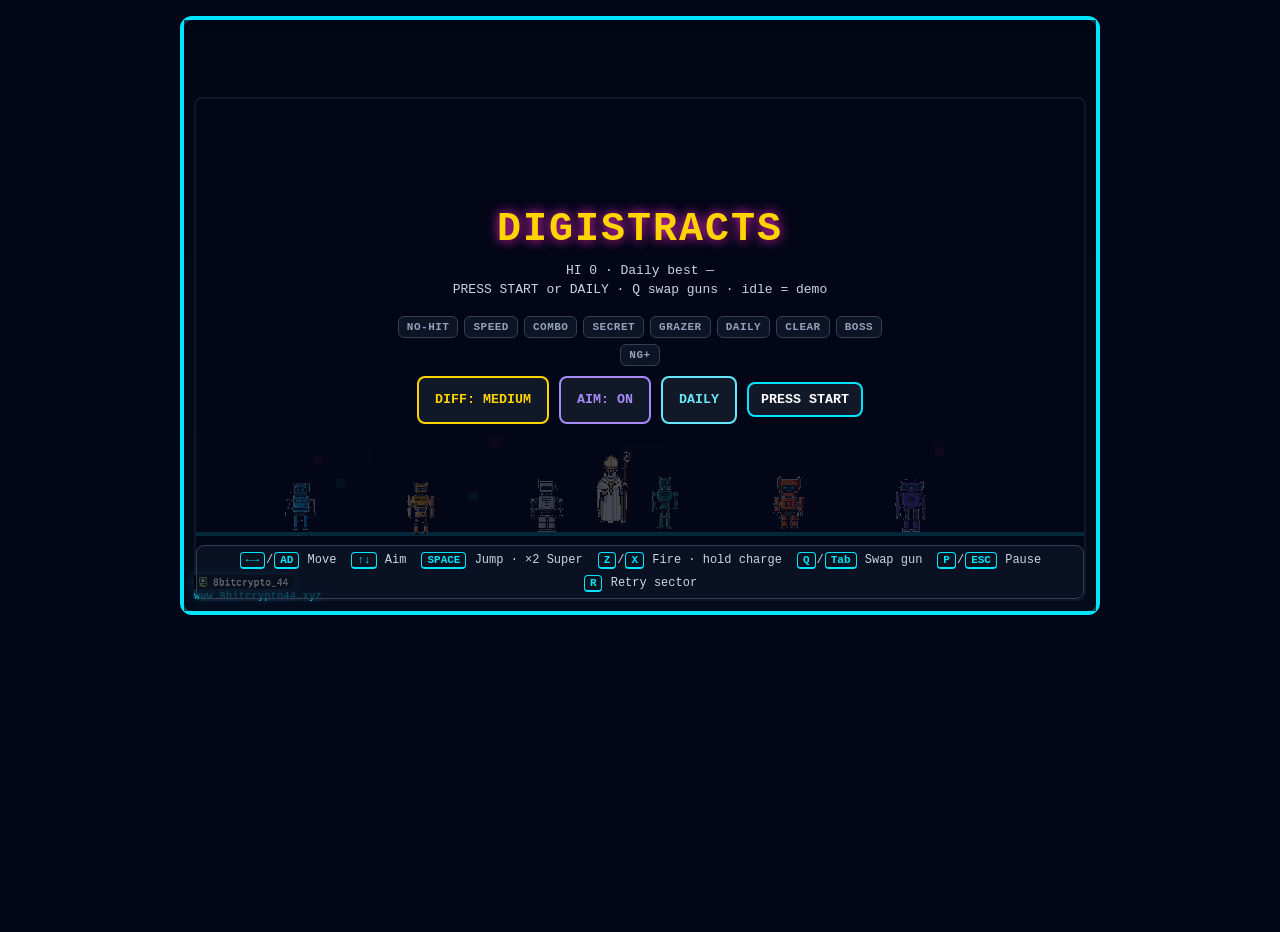
==== commit f9fdf00a: "Balance SMB-style level fairness and add full Easy/Medium/Hard QA harness (36/36). Co-authored-by: C" ====
--- a/digistracts_full_singlefile.html
+++ b/digistracts_full_singlefile.html
@@ -13,85 +13,85 @@
 </style><div id="digistracts-root"><div class="dg-top"><div class="dg-brand">DIGISTRACTS <span>by 8bitcrypto_44</span></div><div class="dg-hud"><div>SCORE <b id="dg-score">000000</b></div><div>LIVES <b id="dg-lives">♥♥♥</b></div><div>WEAPON <b id="dg-gun">PISTOL</b></div><div class="dg-combo">COMBO <b id="dg-combo">×0</b></div><div>TIME <b id="dg-time">120</b></div><div><b id="dg-level">LV 1</b></div><div class="dg-hi">HI <b id="dg-hi">000000</b></div><div class="dg-air">AIR <b id="dg-super">2</b></div></div><div class="dg-audio"><label for="dg-vol">VOL</label><input id="dg-vol" type="range" min="0" max="1" step="0.01" value="0.35" aria-label="Volume"><button type="button" id="dg-mute" aria-pressed="false">MUTE</button><button type="button" id="dg-fx" aria-pressed="true" title="Screen shake / hit-stop">FX: ON</button><button type="button" id="dg-pause" aria-pressed="false">PAUSE</button><button type="button" id="dg-fs" aria-pressed="false">FS</button></div></div><div class="dg-stage"><canvas id="dg-canvas" width="800" height="450" aria-label="Digistracts game canvas"></canvas><div id="dg-msg">NEON DOCKS</div><div class="dg-controls" aria-label="Touch controls"><div id="dg-stick" class="dg-stick" aria-label="Move joystick"><div id="dg-knob" class="dg-knob"></div></div><div class="dg-actions"><button type="button" id="dg-jump">JUMP</button><button type="button" id="dg-shoot">FIRE</button><button type="button" id="dg-swap">SWAP</button></div></div></div><div id="dg-overlay"><h2 id="dg-title">DIGISTRACTS</h2><p id="dg-sub"></p><div id="dg-medals" class="dg-medals" aria-live="polite"></div><div class="dg-menu-actions"><button type="button" id="dg-diff">DIFF: NORMAL</button><button type="button" id="dg-assist" aria-pressed="true">AIM: ON</button><button type="button" id="dg-ng" style="display:none">NG+</button><button type="button" id="dg-daily">DAILY</button><button type="button" id="dg-god" aria-pressed="false">GOD: OFF</button><button type="button" id="dg-start">PRESS START</button><button type="button" id="dg-share" style="display:none">COPY SCORE</button></div><div id="dg-levels" class="dg-levels" aria-label="Level select"></div><a class="dg-site-brand" href="https://www.8bitcrypto44.xyz" target="_blank" rel="noopener noreferrer" aria-label="8bitcrypto_44 website"><img src="[data-uri]" alt="" width="100" height="13" decoding="async"><span>www.8bitcrypto44.xyz</span></a></div><div class="dg-help" aria-label="Keyboard controls"><span><kbd>&larr;&rarr;</kbd>/<kbd>AD</kbd> Move</span><span><kbd>&uarr;&darr;</kbd> Aim</span><span><kbd>SPACE</kbd> Jump · ×2 Super</span><span><kbd>Z</kbd>/<kbd>X</kbd> Fire · hold charge</span><span><kbd>Q</kbd>/<kbd>Tab</kbd> Swap gun</span><span><kbd>P</kbd>/<kbd>ESC</kbd> Pause</span><span><kbd>R</kbd> Retry sector</span></div></div><script>
 window.DG_BACKGROUNDS=["https://i.postimg.cc/y6mvPnqs/level-1.jpg","https://i.postimg.cc/446B5wCg/level-2.jpg","https://i.postimg.cc/tJNk4Rdm/level-3.jpg","https://i.postimg.cc/BZTMgNWG/level-4.jpg","https://i.postimg.cc/XNfQ8xM3/level-5.jpg","https://i.postimg.cc/DfrBg5Vk/boss.jpg"];
 window.DG_BOSS="[data-uri]";window.DG_BOSS_MID="[data-uri]";window.DG_BOSS_PARTS={"final":{"uris":{"head":"[data-uri]","body":"[data-uri]","torso":"[data-uri]","armL":"[data-uri]","armR":"[data-uri]","legL":"[data-uri]","legR":"[data-uri]","full":"[data-uri]"},"meta":{"w":109,"h":158,"shoulderL":[0.28,0.34],"shoulderR":[0.72,0.34],"hipL":[0.38,0.56],"hipR":[0.62,0.56],"neck":[0.5,0.24],"ground":1.0,"parts":{"head":{"ox":17,"oy":0,"w":74,"h":41,"pivot":[0.5,0.88]},"body":{"ox":0,"oy":0,"w":109,"h":158,"pivot":[0.5,0.5]},"armL":{"ox":2,"oy":34,"w":31,"h":60,"pivot":[0.82,0.1],"foot":[0.5,0.92]},"armR":{"ox":78,"oy":34,"w":31,"h":60,"pivot":[0.18,0.1],"foot":[0.5,0.92]},"legL":{"ox":10,"oy":88,"w":38,"h":64,"pivot":[0.55,0.08],"foot":[0.55,0.96]},"legR":{"ox":61,"oy":88,"w":46,"h":70,"pivot":[0.45,0.08],"foot":[0.45,0.96]}}}},"mid":{"uris":{"head":"[data-uri]","body":"[data-uri]","torso":"[data-uri]","armL":"[data-uri]","armR":"[data-uri]","legL":"[data-uri]","legR":"[data-uri]","full":"[data-uri]"},"meta":{"w":116,"h":158,"shoulderL":[0.28,0.34],"shoulderR":[0.72,0.34],"hipL":[0.38,0.56],"hipR":[0.62,0.56],"neck":[0.5,0.24],"ground":1.0,"parts":{"head":{"ox":23,"oy":0,"w":74,"h":41,"pivot":[0.5,0.88]},"body":{"ox":0,"oy":0,"w":116,"h":158,"pivot":[0.5,0.5]},"armL":{"ox":6,"oy":37,"w":29,"h":57,"pivot":[0.82,0.1],"foot":[0.5,0.92]},"armR":{"ox":83,"oy":34,"w":33,"h":60,"pivot":[0.18,0.1],"foot":[0.5,0.92]},"legL":{"ox":0,"oy":88,"w":53,"h":68,"pivot":[0.55,0.08],"foot":[0.55,0.96]},"legR":{"ox":64,"oy":88,"w":52,"h":70,"pivot":[0.45,0.08],"foot":[0.45,0.96]}}}}};window.DG_PLATFORMS=["[data-uri]","[data-uri]"];window.DG_ROBOTS=["[data-uri]","[data-uri]","[data-uri]","[data-uri]","[data-uri]","[data-uri]","[data-uri]","[data-uri]","[data-uri]","[data-uri]","[data-uri]","[data-uri]","[data-uri]","[data-uri]","[data-uri]"];window.DG_PREACHER="[data-uri]";window.DG_QR="";
-var M=Math,PN=performance.now.bind(performance);(function(){"use strict";const cG=document.getElementById("digistracts-root");if(!cG||cG.dataset.booted)return;cG.dataset.booted="1";const EMBED=/(?:\?|&)embed=1(?:&|$)/.test(location.search||"");const GOD_QS=/(?:\?|&)(?:god|test)=1(?:&|$)/.test(location.search||"");const QA_QS=/(?:\?|&)qa=1(?:&|$)/.test(location.search||"");if(EMBED){document.documentElement.classList.add("dg-embed");document.body&&document.body.classList.add("dg-embed");}
-if(GOD_QS)cG.classList.add("dg-test");if(QA_QS)cG.classList.add("dg-qa");function postParent(data){try{if(window.parent&&window.parent!==window)window.parent.postMessage(data,"*");}catch(err){}}
-const W=800,H=450;let b5=390;const aj=window.DG_PREACHER;const a3=window.DG_ROBOTS||[];const PLATFORM_SRCS=window.DG_PLATFORMS||[];const BOSS_SRC=window.DG_BOSS||"";const BOSS_MID_SRC=window.DG_BOSS_MID||"";const BOSS_PARTS_DATA=window.DG_BOSS_PARTS||null;const BACKGROUND_SRCS=window.DG_BACKGROUNDS||(window.DG_BACKGROUND?[window.DG_BACKGROUND]:[]);const canvas=cG.querySelector("#dg-canvas");const ctx=canvas.getContext("2d");ctx.imageSmoothingEnabled=false;var FS=function(c){ctx.fillStyle=c},GA=function(v){ctx.globalAlpha=v},FR=ctx.fillRect.bind(ctx),BP=ctx.beginPath.bind(ctx),SV=ctx.save.bind(ctx),RS=ctx.restore.bind(ctx);const hud={score:cG.querySelector("#dg-score"),lives:cG.querySelector("#dg-lives"),level:cG.querySelector("#dg-level"),time:cG.querySelector("#dg-time"),aZ:cG.querySelector("#dg-super"),staff:cG.querySelector("#dg-gun"),hi:cG.querySelector("#dg-hi"),combo:cG.querySelector("#dg-combo"),msg:cG.querySelector("#dg-msg"),overlay:cG.querySelector("#dg-overlay"),title:cG.querySelector("#dg-title"),sub:cG.querySelector("#dg-sub"),bI:cG.querySelector("#dg-start"),vol:cG.querySelector("#dg-vol"),mute:cG.querySelector("#dg-mute"),fxBtn:cG.querySelector("#dg-fx"),pauseBtn:cG.querySelector("#dg-pause"),assistBtn:cG.querySelector("#dg-assist"),ngBtn:cG.querySelector("#dg-ng"),diffBtn:cG.querySelector("#dg-diff"),dailyBtn:cG.querySelector("#dg-daily"),shareBtn:cG.querySelector("#dg-share"),medalsEl:cG.querySelector("#dg-medals"),godBtn:cG.querySelector("#dg-god"),levels:cG.querySelector("#dg-levels"),fs:cG.querySelector("#dg-fs"),swapBtn:cG.querySelector("#dg-swap")};function loadImg(src){const im=new Image();if(src&&src.indexOf("data:")!==0)im.crossOrigin="anonymous";im.src=src||"";return im;}
-const cH={preacher:loadImg(aj),backgrounds:[],robots:[],a7:[],boss:loadImg(BOSS_SRC),bossMid:loadImg(BOSS_MID_SRC),bossParts:{final:null,mid:null}};BACKGROUND_SRCS.forEach(function(src){cH.backgrounds.push(loadImg(src));});a3.forEach(function(src){cH.robots.push(loadImg(src));});PLATFORM_SRCS.forEach(function(src){cH.a7.push(loadImg(src));});function loadBossPartPack(key){if(!BOSS_PARTS_DATA||!BOSS_PARTS_DATA[key]||!BOSS_PARTS_DATA[key].uris)return null;const uris=BOSS_PARTS_DATA[key].uris;const pack={meta:BOSS_PARTS_DATA[key].meta||{},cH:{}};["head","body","torso","armL","armR","legL","legR","full"].forEach(function(n){if(uris[n])pack.cH[n]=loadImg(uris[n]);});return pack;}
-cH.bossParts.final=loadBossPartPack("final");cH.bossParts.mid=loadBossPartPack("mid");function V(pack){if(!pack||!pack.cH||!pack.meta||!pack.meta.parts)return false;const need=["body","armL","armR","legL","legR","head"];for(let i=0;i<need.length;i++){const im=pack.cH[need[i]];if(!im||!im.complete||!im.naturalWidth)return false;}
+var M=Math,PN=performance.now.bind(performance);(function(){"use strict";const cH=document.getElementById("digistracts-root");if(!cH||cH.dataset.booted)return;cH.dataset.booted="1";const EMBED=/(?:\?|&)embed=1(?:&|$)/.test(location.search||"");const GOD_QS=/(?:\?|&)(?:god|test)=1(?:&|$)/.test(location.search||"");const QA_QS=/(?:\?|&)qa=1(?:&|$)/.test(location.search||"");const QA_CDP=/(?:\?|&)cdp=1(?:&|$)/.test(location.search||"");if(EMBED){document.documentElement.classList.add("dg-embed");document.body&&document.body.classList.add("dg-embed");}
+if(GOD_QS)cH.classList.add("dg-test");if(QA_QS)cH.classList.add("dg-qa");function postParent(data){try{if(window.parent&&window.parent!==window)window.parent.postMessage(data,"*");}catch(err){}}
+const W=800,H=450;let b5=390;const aj=window.DG_PREACHER;const a3=window.DG_ROBOTS||[];const PLATFORM_SRCS=window.DG_PLATFORMS||[];const BOSS_SRC=window.DG_BOSS||"";const BOSS_MID_SRC=window.DG_BOSS_MID||"";const BOSS_PARTS_DATA=window.DG_BOSS_PARTS||null;const BACKGROUND_SRCS=window.DG_BACKGROUNDS||(window.DG_BACKGROUND?[window.DG_BACKGROUND]:[]);const canvas=cH.querySelector("#dg-canvas");const ctx=canvas.getContext("2d");ctx.imageSmoothingEnabled=false;var FS=function(c){ctx.fillStyle=c},GA=function(v){ctx.globalAlpha=v},FR=ctx.fillRect.bind(ctx),BP=ctx.beginPath.bind(ctx),SV=ctx.save.bind(ctx),RS=ctx.restore.bind(ctx);const hud={score:cH.querySelector("#dg-score"),lives:cH.querySelector("#dg-lives"),level:cH.querySelector("#dg-level"),time:cH.querySelector("#dg-time"),aZ:cH.querySelector("#dg-super"),staff:cH.querySelector("#dg-gun"),hi:cH.querySelector("#dg-hi"),combo:cH.querySelector("#dg-combo"),msg:cH.querySelector("#dg-msg"),overlay:cH.querySelector("#dg-overlay"),title:cH.querySelector("#dg-title"),sub:cH.querySelector("#dg-sub"),bI:cH.querySelector("#dg-start"),vol:cH.querySelector("#dg-vol"),mute:cH.querySelector("#dg-mute"),fxBtn:cH.querySelector("#dg-fx"),pauseBtn:cH.querySelector("#dg-pause"),assistBtn:cH.querySelector("#dg-assist"),ngBtn:cH.querySelector("#dg-ng"),diffBtn:cH.querySelector("#dg-diff"),dailyBtn:cH.querySelector("#dg-daily"),shareBtn:cH.querySelector("#dg-share"),medalsEl:cH.querySelector("#dg-medals"),godBtn:cH.querySelector("#dg-god"),levels:cH.querySelector("#dg-levels"),fs:cH.querySelector("#dg-fs"),swapBtn:cH.querySelector("#dg-swap")};function loadImg(src){const im=new Image();if(src&&src.indexOf("data:")!==0)im.crossOrigin="anonymous";im.src=src||"";return im;}
+const cI={preacher:loadImg(aj),backgrounds:[],robots:[],a7:[],boss:loadImg(BOSS_SRC),bossMid:loadImg(BOSS_MID_SRC),bossParts:{final:null,mid:null}};BACKGROUND_SRCS.forEach(function(src){cI.backgrounds.push(loadImg(src));});a3.forEach(function(src){cI.robots.push(loadImg(src));});PLATFORM_SRCS.forEach(function(src){cI.a7.push(loadImg(src));});function loadBossPartPack(key){if(!BOSS_PARTS_DATA||!BOSS_PARTS_DATA[key]||!BOSS_PARTS_DATA[key].uris)return null;const uris=BOSS_PARTS_DATA[key].uris;const pack={meta:BOSS_PARTS_DATA[key].meta||{},cI:{}};["head","body","torso","armL","armR","legL","legR","full"].forEach(function(n){if(uris[n])pack.cI[n]=loadImg(uris[n]);});return pack;}
+cI.bossParts.final=loadBossPartPack("final");cI.bossParts.mid=loadBossPartPack("mid");function V(pack){if(!pack||!pack.cI||!pack.meta||!pack.meta.parts)return false;const need=["body","armL","armR","legL","legR","head"];for(let i=0;i<need.length;i++){const im=pack.cI[need[i]];if(!im||!im.complete||!im.naturalWidth)return false;}
 return true;}
-const keys=Object.create(null);const touch={left:false,right:false,up:false,down:false,jump:false,shoot:false,jx:0,jy:0};const MUSIC_URL="https://opengameart.org/sites/default/files/technocade_0.mp3";const aK=new Audio();aK.crossOrigin="anonymous";aK.loop=true;aK.preload="auto";aK.src=MUSIC_URL;let bs=null,aL=null,sfxGain=null,musicGain=null;let cl=false,volume=0.35,bV=false,musicFallback=false;let fxOn=true;try{const fxSaved=localStorage.getItem("dg-fx");if(fxSaved==="0")fxOn=false;}catch(e){}
+const keys=Object.create(null);const touch={left:false,right:false,up:false,down:false,jump:false,shoot:false,jx:0,jy:0};const MUSIC_URL="https://opengameart.org/sites/default/files/technocade_0.mp3";const aK=new Audio();aK.crossOrigin="anonymous";aK.loop=true;aK.preload="auto";aK.src=MUSIC_URL;let bs=null,aL=null,sfxGain=null,musicGain=null;let cm=false,volume=0.35,bV=false,musicFallback=false;let fxOn=true;try{const fxSaved=localStorage.getItem("dg-fx");if(fxSaved==="0")fxOn=false;}catch(e){}
 let assistOn=true;try{const aSaved=localStorage.getItem("dg-assist");if(aSaved==="0")assistOn=false;else if(aSaved==="1")assistOn=true;}catch(e){}
 let musicTimer=null,musicStep=0,noiseBuf=null;let ai=0;let titleIdleAt=PN();let musicUrgent=false;const demoAI={x:1,jump:false,shoot:false,up:false,down:false,think:0};const qaBot={on:false,think:0,stuck:0,lastX:0,deaths:0,startedAt:0,maxX:0,label:"",done:false,result:"",frames:0,maxFrames:150000,airCommit:0,airDir:1,traversal:false,causes:{}};const GUN_BAG_MAX=2;const ATTRACT_IDLE_MS=9000;function aw(){if(bs){if(bs.state==="suspended")bs.resume();return;}
-const AC=window.AudioContext||window.webkitAudioContext;if(!AC)return;bs=new AC();aL=bs.createGain();sfxGain=bs.createGain();musicGain=bs.createGain();aL.gain.value=cl?0:volume;sfxGain.gain.value=1;musicGain.gain.value=0.55;sfxGain.connect(aL);musicGain.connect(aL);aL.connect(bs.destination);const n=bs.createBuffer(1,bs.sampleRate*0.25,bs.sampleRate);const d=n.getChannelData(0);for(let i=0;i<d.length;i++)d[i]=M.random()*2-1;noiseBuf=n;}
-function setVolume(v){volume=M.max(0,M.min(1,v));if(aL)aL.gain.value=cl?0:volume;aK.volume=cl?0:volume*0.7;}
-function setMuted(m){cl=m;if(aL)aL.gain.value=cl?0:volume;aK.muted=cl;aK.volume=cl?0:volume*0.7;hud.mute.textContent=cl?"UNMUTE":"MUTE";hud.mute.setAttribute("aria-pressed",cl?"true":"false");}
+const AC=window.AudioContext||window.webkitAudioContext;if(!AC)return;bs=new AC();aL=bs.createGain();sfxGain=bs.createGain();musicGain=bs.createGain();aL.gain.value=cm?0:volume;sfxGain.gain.value=1;musicGain.gain.value=0.55;sfxGain.connect(aL);musicGain.connect(aL);aL.connect(bs.destination);const n=bs.createBuffer(1,bs.sampleRate*0.25,bs.sampleRate);const d=n.getChannelData(0);for(let i=0;i<d.length;i++)d[i]=M.random()*2-1;noiseBuf=n;}
+function setVolume(v){volume=M.max(0,M.min(1,v));if(aL)aL.gain.value=cm?0:volume;aK.volume=cm?0:volume*0.7;}
+function setMuted(m){cm=m;if(aL)aL.gain.value=cm?0:volume;aK.muted=cm;aK.volume=cm?0:volume*0.7;hud.mute.textContent=cm?"UNMUTE":"MUTE";hud.mute.setAttribute("aria-pressed",cm?"true":"false");}
 function setFx(on){fxOn=!!on;try{localStorage.setItem("dg-fx",fxOn?"1":"0");}catch(e){}
-syncFxBtn();if(!fxOn){cj.shake=0;cj.hitStop=0;}}
+syncFxBtn();if(!fxOn){cl.shake=0;cl.hitStop=0;}}
 function syncFxBtn(){if(!hud.fxBtn)return;hud.fxBtn.textContent=fxOn?"FX: ON":"FX: OFF";hud.fxBtn.setAttribute("aria-pressed",fxOn?"true":"false");}
 function setAssist(on){assistOn=!!on;try{localStorage.setItem("dg-assist",assistOn?"1":"0");}catch(e){}
 syncAssistBtn();}
 function syncAssistBtn(){if(!hud.assistBtn)return;hud.assistBtn.textContent=assistOn?"AIM: ON":"AIM: OFF";hud.assistBtn.setAttribute("aria-pressed",assistOn?"true":"false");}
 function bumpTitleIdle(){titleIdleAt=PN();}
-function syncMusicUrgency(){const urgent=cj.cL==="play"&&!cj.demo&&((cj.ba>0&&cj.ba<30000)||(cj.lives<=1&&!cj.bt));if(urgent===musicUrgent){if(urgent&&bV&&!musicFallback){try{aK.playbackRate=1.12;}catch(e){}}
+function syncMusicUrgency(){const urgent=cl.cM==="play"&&!cl.demo&&((cl.ba>0&&cl.ba<30000)||(cl.lives<=1&&!cl.bt));if(urgent===musicUrgent){if(urgent&&bV&&!musicFallback){try{aK.playbackRate=1.12;}catch(e){}}
 return;}
-musicUrgent=urgent;if(!bV||musicFallback)return;try{aK.playbackRate=urgent?1.12:1;aK.volume=cl?0:volume*(urgent?0.85:0.7);}catch(e){}}
-function cF(freq,dur,type,gain,when,dest){if(!bs||cl)return;const o=bs.createOscillator();const g=bs.createGain();o.type=type||"square";o.frequency.setValueAtTime(freq,bs.currentTime+(when||0));o.connect(g);g.connect(dest||sfxGain||aL);const t=bs.currentTime+(when||0);const amp=gain||0.08;g.gain.setValueAtTime(amp,t);g.gain.exponentialRampToValueAtTime(0.001,t+M.max(0.02,dur));o.start(t);o.stop(t+dur+0.03);}
-function noiseBurst(dur,gain,when,filterFreq){if(!bs||cl||!noiseBuf)return;const src=bs.createBufferSource();src.buffer=noiseBuf;const g=bs.createGain();const f=bs.createBiquadFilter();f.type="bandpass";f.frequency.value=filterFreq||1200;f.Q.value=0.8;src.connect(f);f.connect(g);g.connect(sfxGain||aL);const t=bs.currentTime+(when||0);g.gain.setValueAtTime(gain||0.08,t);g.gain.exponentialRampToValueAtTime(0.001,t+dur);src.start(t);src.stop(t+dur+0.02);}
-function slideBeep(f0,f1,dur,type,gain,when){if(!bs||cl)return;const o=bs.createOscillator();const g=bs.createGain();o.type=type||"square";const t=bs.currentTime+(when||0);o.frequency.setValueAtTime(f0,t);o.frequency.exponentialRampToValueAtTime(M.max(40,f1),t+dur);o.connect(g);g.connect(sfxGain||aL);g.gain.setValueAtTime(gain||0.08,t);g.gain.exponentialRampToValueAtTime(0.001,t+dur);o.start(t);o.stop(t+dur+0.03);}
-function sfxJump(){slideBeep(320,720,0.1,"square",0.07);cF(880,0.05,"triangle",0.04,0.05);}
-function sfxSuperJump(){slideBeep(280,980,0.16,"sawtooth",0.08);cF(1200,0.1,"triangle",0.06,0.08);noiseBurst(0.06,0.04,0.02,1800);}
+musicUrgent=urgent;if(!bV||musicFallback)return;try{aK.playbackRate=urgent?1.12:1;aK.volume=cm?0:volume*(urgent?0.85:0.7);}catch(e){}}
+function cG(freq,dur,type,gain,when,dest){if(!bs||cm)return;const o=bs.createOscillator();const g=bs.createGain();o.type=type||"square";o.frequency.setValueAtTime(freq,bs.currentTime+(when||0));o.connect(g);g.connect(dest||sfxGain||aL);const t=bs.currentTime+(when||0);const amp=gain||0.08;g.gain.setValueAtTime(amp,t);g.gain.exponentialRampToValueAtTime(0.001,t+M.max(0.02,dur));o.start(t);o.stop(t+dur+0.03);}
+function noiseBurst(dur,gain,when,filterFreq){if(!bs||cm||!noiseBuf)return;const src=bs.createBufferSource();src.buffer=noiseBuf;const g=bs.createGain();const f=bs.createBiquadFilter();f.type="bandpass";f.frequency.value=filterFreq||1200;f.Q.value=0.8;src.connect(f);f.connect(g);g.connect(sfxGain||aL);const t=bs.currentTime+(when||0);g.gain.setValueAtTime(gain||0.08,t);g.gain.exponentialRampToValueAtTime(0.001,t+dur);src.start(t);src.stop(t+dur+0.02);}
+function slideBeep(f0,f1,dur,type,gain,when){if(!bs||cm)return;const o=bs.createOscillator();const g=bs.createGain();o.type=type||"square";const t=bs.currentTime+(when||0);o.frequency.setValueAtTime(f0,t);o.frequency.exponentialRampToValueAtTime(M.max(40,f1),t+dur);o.connect(g);g.connect(sfxGain||aL);g.gain.setValueAtTime(gain||0.08,t);g.gain.exponentialRampToValueAtTime(0.001,t+dur);o.start(t);o.stop(t+dur+0.03);}
+function sfxJump(){slideBeep(320,720,0.1,"square",0.07);cG(880,0.05,"triangle",0.04,0.05);}
+function sfxSuperJump(){slideBeep(280,980,0.16,"sawtooth",0.08);cG(1200,0.1,"triangle",0.06,0.08);noiseBurst(0.06,0.04,0.02,1800);}
 function sfxShoot(){noiseBurst(0.045,0.06,0,2200);slideBeep(880,220,0.07,"square",0.05);}
-function sfxBeam(cK){const hi=cK==="MAXI"?1600:cK==="SPREAD"?1300:cK==="HOMING"?1500:1100;noiseBurst(0.05,0.05,0,hi);cF(hi,0.07,"sawtooth",0.055);cF(hi*0.5,0.05,"square",0.03,0.02);}
-function sfxHit(){noiseBurst(0.05,0.05,0,900);cF(260,0.05,"square",0.05);}
-function sfxKill(){noiseBurst(0.08,0.07,0,700);slideBeep(480,120,0.14,"sawtooth",0.07);cF(180,0.1,"triangle",0.05,0.06);}
+function sfxBeam(cL){const hi=cL==="MAXI"?1600:cL==="SPREAD"?1300:cL==="HOMING"?1500:1100;noiseBurst(0.05,0.05,0,hi);cG(hi,0.07,"sawtooth",0.055);cG(hi*0.5,0.05,"square",0.03,0.02);}
+function sfxHit(){noiseBurst(0.05,0.05,0,900);cG(260,0.05,"square",0.05);}
+function sfxKill(){noiseBurst(0.08,0.07,0,700);slideBeep(480,120,0.14,"sawtooth",0.07);cG(180,0.1,"triangle",0.05,0.06);}
 function sfxHurt(){noiseBurst(0.1,0.08,0,400);slideBeep(240,80,0.18,"sawtooth",0.1);}
-function br(){noiseBurst(0.16,0.1,0,350);slideBeep(220,55,0.28,"sawtooth",0.11);cF(90,0.25,"square",0.08,0.12);cF(45,0.35,"triangle",0.1,0.22);}
-function sfxPickup(cK){if(cK==="life"){cF(880,0.08,"square",0.07);cF(1175,0.1,"triangle",0.07,0.07);cF(1568,0.14,"square",0.06,0.14);}else if(cK==="gold"){cF(700,0.08,"triangle",0.07);cF(1050,0.12,"square",0.06,0.07);}else if(cK==="speed"){slideBeep(600,1400,0.12,"square",0.07);}else if(cK==="weapon"){cF(900,0.08,"square",0.07);cF(1200,0.1,"triangle",0.06,0.07);noiseBurst(0.06,0.04,0.05,2000);}else{cF(990,0.07,"square",0.06);cF(1320,0.08,"triangle",0.05,0.05);}}
-function sfxOneUp(){cF(784,0.07,"square",0.07);cF(988,0.07,"square",0.07,0.07);cF(1175,0.07,"square",0.07,0.14);cF(1568,0.16,"triangle",0.08,0.21);}
-function sfxOverclock(){noiseBurst(0.08,0.06,0,2400);slideBeep(400,1600,0.2,"sawtooth",0.09);cF(1320,0.1,"square",0.07,0.08);cF(1760,0.12,"triangle",0.06,0.14);}
-function sfxMedal(){cF(880,0.06,"square",0.06);cF(1175,0.07,"triangle",0.06,0.06);cF(1568,0.08,"square",0.07,0.12);cF(2093,0.14,"triangle",0.08,0.18);}
-function sfxGraze(){cF(1400,0.03,"triangle",0.035);cF(1900,0.04,"square",0.03,0.02);}
-function sfxPhase2(){noiseBurst(0.14,0.1,0,600);slideBeep(180,720,0.28,"sawtooth",0.11);cF(90,0.2,"square",0.09,0.12);cF(1200,0.12,"triangle",0.06,0.2);}
-function sfxClear(){cF(659,0.07,"square",0.06);cF(880,0.07,"triangle",0.06,0.07);cF(1175,0.08,"square",0.07,0.14);cF(1568,0.16,"triangle",0.08,0.22);}
-function sfxComboBreak(){noiseBurst(0.08,0.07,0,500);slideBeep(420,90,0.18,"sawtooth",0.08);cF(110,0.14,"square",0.06,0.08);}
-function sfxCheckpoint(){cF(660,0.04,"square",0.035);cF(990,0.05,"triangle",0.03,0.04);}
-function sfxArenaLock(){noiseBurst(0.12,0.08,0,500);slideBeep(200,420,0.16,"sawtooth",0.08);cF(160,0.12,"square",0.06,0.1);}
-function sfxArenaClear(){cF(784,0.08,"square",0.07);cF(988,0.08,"triangle",0.06,0.07);cF(1319,0.14,"square",0.07,0.14);}
-function sfxBossHit(){noiseBurst(0.06,0.06,0,800);cF(200,0.05,"square",0.06);}
+function br(){noiseBurst(0.16,0.1,0,350);slideBeep(220,55,0.28,"sawtooth",0.11);cG(90,0.25,"square",0.08,0.12);cG(45,0.35,"triangle",0.1,0.22);}
+function sfxPickup(cL){if(cL==="life"){cG(880,0.08,"square",0.07);cG(1175,0.1,"triangle",0.07,0.07);cG(1568,0.14,"square",0.06,0.14);}else if(cL==="gold"){cG(700,0.08,"triangle",0.07);cG(1050,0.12,"square",0.06,0.07);}else if(cL==="speed"){slideBeep(600,1400,0.12,"square",0.07);}else if(cL==="weapon"){cG(900,0.08,"square",0.07);cG(1200,0.1,"triangle",0.06,0.07);noiseBurst(0.06,0.04,0.05,2000);}else{cG(990,0.07,"square",0.06);cG(1320,0.08,"triangle",0.05,0.05);}}
+function sfxOneUp(){cG(784,0.07,"square",0.07);cG(988,0.07,"square",0.07,0.07);cG(1175,0.07,"square",0.07,0.14);cG(1568,0.16,"triangle",0.08,0.21);}
+function sfxOverclock(){noiseBurst(0.08,0.06,0,2400);slideBeep(400,1600,0.2,"sawtooth",0.09);cG(1320,0.1,"square",0.07,0.08);cG(1760,0.12,"triangle",0.06,0.14);}
+function sfxMedal(){cG(880,0.06,"square",0.06);cG(1175,0.07,"triangle",0.06,0.06);cG(1568,0.08,"square",0.07,0.12);cG(2093,0.14,"triangle",0.08,0.18);}
+function sfxGraze(){cG(1400,0.03,"triangle",0.035);cG(1900,0.04,"square",0.03,0.02);}
+function sfxPhase2(){noiseBurst(0.14,0.1,0,600);slideBeep(180,720,0.28,"sawtooth",0.11);cG(90,0.2,"square",0.09,0.12);cG(1200,0.12,"triangle",0.06,0.2);}
+function sfxClear(){cG(659,0.07,"square",0.06);cG(880,0.07,"triangle",0.06,0.07);cG(1175,0.08,"square",0.07,0.14);cG(1568,0.16,"triangle",0.08,0.22);}
+function sfxComboBreak(){noiseBurst(0.08,0.07,0,500);slideBeep(420,90,0.18,"sawtooth",0.08);cG(110,0.14,"square",0.06,0.08);}
+function sfxCheckpoint(){cG(660,0.04,"square",0.035);cG(990,0.05,"triangle",0.03,0.04);}
+function sfxArenaLock(){noiseBurst(0.12,0.08,0,500);slideBeep(200,420,0.16,"sawtooth",0.08);cG(160,0.12,"square",0.06,0.1);}
+function sfxArenaClear(){cG(784,0.08,"square",0.07);cG(988,0.08,"triangle",0.06,0.07);cG(1319,0.14,"square",0.07,0.14);}
+function sfxBossHit(){noiseBurst(0.06,0.06,0,800);cG(200,0.05,"square",0.06);}
 function sfxBossLaser(){noiseBurst(0.2,0.07,0,1500);slideBeep(1400,400,0.25,"sawtooth",0.07);}
-function sfxUi(){cF(720,0.05,"square",0.045);}
-function sfxCrumble(){noiseBurst(0.1,0.07,0,500);cF(120,0.1,"sawtooth",0.05);}
-function sfxBounce(){slideBeep(400,900,0.1,"triangle",0.06);cF(1100,0.05,"square",0.04,0.05);}
+function sfxUi(){cG(720,0.05,"square",0.045);}
+function sfxCrumble(){noiseBurst(0.1,0.07,0,500);cG(120,0.1,"sawtooth",0.05);}
+function sfxBounce(){slideBeep(400,900,0.1,"triangle",0.06);cG(1100,0.05,"square",0.04,0.05);}
 function stopFallbackMusic(){if(musicTimer){clearInterval(musicTimer);musicTimer=null;}}
 function bb(){try{aK.pause();aK.playbackRate=1;}catch(e){}
 stopFallbackMusic();bV=false;musicUrgent=false;}
-function startFallbackMusic(){aw();stopFallbackMusic();if(!bs||cl){bV=false;return;}
-musicFallback=true;bV=true;musicStep=0;const bass=[98,98,110,98,87,87,110,130];const arp=[392,0,494,0,587,494,392,330];musicTimer=setInterval(function(){if(!bV||cl||!bs)return;if(bs.state==="suspended")bs.resume();const i=musicStep%8;const t=0;slideBeep(140,45,0.09,"sine",0.09,t);noiseBurst(0.04,0.05,0,200);cF(bass[i],0.12,"triangle",0.05,0.01,musicGain);if(arp[i])cF(arp[i],0.08,"square",0.035,0.02,musicGain);if(i%2===1)noiseBurst(0.03,0.03,0,6000);musicStep++;},165);}
+function startFallbackMusic(){aw();stopFallbackMusic();if(!bs||cm){bV=false;return;}
+musicFallback=true;bV=true;musicStep=0;const bass=[98,98,110,98,87,87,110,130];const arp=[392,0,494,0,587,494,392,330];musicTimer=setInterval(function(){if(!bV||cm||!bs)return;if(bs.state==="suspended")bs.resume();const i=musicStep%8;const t=0;slideBeep(140,45,0.09,"sine",0.09,t);noiseBurst(0.04,0.05,0,200);cG(bass[i],0.12,"triangle",0.05,0.01,musicGain);if(arp[i])cG(arp[i],0.08,"square",0.035,0.02,musicGain);if(i%2===1)noiseBurst(0.03,0.03,0,6000);musicStep++;},165);}
 function aA(){aw();bb();bV=true;musicUrgent=false;if(musicFallback){startFallbackMusic();return;}
 try{aK.playbackRate=1;}catch(e){}
-aK.currentTime=0;aK.volume=cl?0:volume*0.7;const ah=aK.play();if(ah){ah.catch(function(){startFallbackMusic();});}
+aK.currentTime=0;aK.volume=cm?0:volume*0.7;const ah=aK.play();if(ah){ah.catch(function(){startFallbackMusic();});}
 aK.onerror=function(){startFallbackMusic();};}
 const HS_KEY="dg-hiscore";const DAILY_BEST_KEY="dg-daily-best";const SECTOR_PB_KEY="dg-sector-pb";const LIFE_EVERY=5000;const MAX_LIVES=9;function loadHiScore(){try{return M.max(0,parseInt(localStorage.getItem(HS_KEY)||"0",10)||0);}catch(e){return 0;}}
-function saveHiScore(score){if(cj.demo)return false;if(score<=cj.hiScore)return false;cj.hiScore=score;try{localStorage.setItem(HS_KEY,String(score));}catch(e){}
+function saveHiScore(score){if(cl.demo)return false;if(score<=cl.hiScore)return false;cl.hiScore=score;try{localStorage.setItem(HS_KEY,String(score));}catch(e){}
 return true;}
 function loadDailyBest(){try{const raw=JSON.parse(localStorage.getItem(DAILY_BEST_KEY)||"null");if(!raw||!raw.date)return{date:null,score:0};return{date:raw.date,score:M.max(0,raw.score|0)};}catch(e){return{date:null,score:0};}}
-function saveDailyBest(score){if(!cj.daily||cj.demo)return false;const id=cj.dailyKey||dailyId();const cur=loadDailyBest();if(cur.date===id&&score<=cur.score)return false;try{localStorage.setItem(DAILY_BEST_KEY,JSON.stringify({date:id,score:score|0}));}catch(e){}
+function saveDailyBest(score){if(!cl.daily||cl.demo)return false;const id=cl.dailyKey||dailyId();const cur=loadDailyBest();if(cur.date===id&&score<=cur.score)return false;try{localStorage.setItem(DAILY_BEST_KEY,JSON.stringify({date:id,score:score|0}));}catch(e){}
 return true;}
 function dailyBestLine(){const cur=loadDailyBest();const today=dailyId();if(cur.date===today&&cur.score>0)return"Daily best "+cur.score;return"Daily best —";}
 function loadSectorPBs(){try{return JSON.parse(localStorage.getItem(SECTOR_PB_KEY)||"{}")||{};}catch(e){return{};}}
-function saveSectorPB(levelIdx,remainSec){if(cj.demo)return{best:false,prev:0,now:remainSec};const key=cj.inSecret?("sec:"+(cj.activeSecret||cj.secretKind||"x")):String(levelIdx);const book=loadSectorPBs();const prev=book[key]|0;if(remainSec<=prev)return{best:false,prev:prev,now:remainSec};book[key]=remainSec;try{localStorage.setItem(SECTOR_PB_KEY,JSON.stringify(book));}catch(e){}
+function saveSectorPB(levelIdx,remainSec){if(cl.demo)return{best:false,prev:0,now:remainSec};const key=cl.inSecret?("sec:"+(cl.activeSecret||cl.secretKind||"x")):String(levelIdx);const book=loadSectorPBs();const prev=book[key]|0;if(remainSec<=prev)return{best:false,prev:prev,now:remainSec};book[key]=remainSec;try{localStorage.setItem(SECTOR_PB_KEY,JSON.stringify(book));}catch(e){}
 return{best:true,prev:prev,now:remainSec};}
-function sectorPbLine(levelIdx){const key=cj.inSecret?("sec:"+(cj.activeSecret||cj.secretKind||"x")):String(levelIdx);const book=loadSectorPBs();const best=book[key]|0;if(!best)return"Sector PB —";return"Sector PB "+best+"s left";}
-function addScore(n){if(!n)return;if(cj.ngPlus&&!cj.demo)n=M.round(n*1.5);cj.score+=n;while(cj.score>=cj.nextLifeAt&&cj.lives<MAX_LIVES){cj.nextLifeAt+=LIFE_EVERY;cj.lives++;cj.ca="1-UP! ♥×"+cj.lives;cj.ae=80;sfxOneUp();}
-if(cj.score>cj.hiScore)saveHiScore(cj.score);}
-function pushScorePop(x,y,text,color){if(!cj.scorePops)cj.scorePops=[];cj.scorePops.push({x:x,y:y,text:String(text),color:color||"#ffd400",life:48,vy:-1.2});if(cj.scorePops.length>24)cj.scorePops.shift();}
-function noteKill(opts){opts=opts||{};cj.combo+=1;cj.comboTimer=145;cj.kills++;if(cj.combo>cj.maxCombo)cj.maxCombo=cj.combo;if(opts.points&&opts.x!=null){pushScorePop(opts.x,opts.y,"+"+opts.points,opts.color||"#ffd400");}
-if(cj.combo>=3){const bonus=M.min(8,cj.combo-2)*30;addScore(bonus);cj.bonusScore+=bonus;if(opts.x!=null){pushScorePop(opts.x,(opts.y||0)-16,"×"+cj.combo+" +"+bonus,"#ff2bd6");}}
-if(cj.combo===5){cj.ca="GOOD! ×5";cj.ae=40;addJuice({shake:2,flash:3});}else if(cj.combo===10){cj.ca="GREAT! ×10";cj.ae=50;addJuice({shake:4,flash:5,flashColor:"rgba(255,43,214,0.25)"});}else if(cj.combo===15||(cj.combo>15&&cj.combo%5===0)){cj.ca="DIGI! ×"+cj.combo;cj.ae=55;addJuice({shake:6,hitStop:2,flash:8,flashColor:"rgba(0,229,255,0.3)"});}else if(cj.combo===3||cj.combo%5===0){cj.ca="COMBO ×"+cj.combo+"!";cj.ae=45;}}
-function resetRunStats(){cj.kills=0;cj.maxCombo=0;cj.bonusScore=0;cj.noHitClears=0;cj.sectorsCleared=0;cj.scorePops=[];cj.lastClear=null;cj.tipQ=[];cj.onboardDone=false;cj.runMedals=[];cj.lastMedals=[];cj.grazeCount=0;cj.grazeScore=0;cj.deathCause=null;cj.overclockUsed=false;}
-function formatRunSummary(){const secrets=cj.secretsDone||{};const secN=(secrets.ember?1:0)+(secrets.storm?1:0)+(secrets.signal?1:0);return"Kills "+cj.kills+" · Max Combo ×"+cj.maxCombo+"\nNo-Hit Clears "+cj.noHitClears+" · Bonus "+cj.bonusScore+"\nSecrets "+secN+"/3 · Graze "+(cj.grazeCount||0)+"\nDIFF "+currentDiff().label+
-(cj.ngPlus?" · NG+":"")+
-(cj.daily?(" · DAILY "+(cj.dailyKey||"")):"");}
+function sectorPbLine(levelIdx){const key=cl.inSecret?("sec:"+(cl.activeSecret||cl.secretKind||"x")):String(levelIdx);const book=loadSectorPBs();const best=book[key]|0;if(!best)return"Sector PB —";return"Sector PB "+best+"s left";}
+function addScore(n){if(!n)return;if(cl.ngPlus&&!cl.demo)n=M.round(n*1.5);cl.score+=n;while(cl.score>=cl.nextLifeAt&&cl.lives<MAX_LIVES){cl.nextLifeAt+=LIFE_EVERY;cl.lives++;cl.ca="1-UP! ♥×"+cl.lives;cl.ae=80;sfxOneUp();}
+if(cl.score>cl.hiScore)saveHiScore(cl.score);}
+function pushScorePop(x,y,text,color){if(!cl.scorePops)cl.scorePops=[];cl.scorePops.push({x:x,y:y,text:String(text),color:color||"#ffd400",life:48,vy:-1.2});if(cl.scorePops.length>24)cl.scorePops.shift();}
+function noteKill(opts){opts=opts||{};cl.combo+=1;cl.comboTimer=145;cl.kills++;if(cl.combo>cl.maxCombo)cl.maxCombo=cl.combo;if(opts.points&&opts.x!=null){pushScorePop(opts.x,opts.y,"+"+opts.points,opts.color||"#ffd400");}
+if(cl.combo>=3){const bonus=M.min(8,cl.combo-2)*30;addScore(bonus);cl.bonusScore+=bonus;if(opts.x!=null){pushScorePop(opts.x,(opts.y||0)-16,"×"+cl.combo+" +"+bonus,"#ff2bd6");}}
+if(cl.combo===5){cl.ca="GOOD! ×5";cl.ae=40;addJuice({shake:2,flash:3});}else if(cl.combo===10){cl.ca="GREAT! ×10";cl.ae=50;addJuice({shake:4,flash:5,flashColor:"rgba(255,43,214,0.25)"});}else if(cl.combo===15||(cl.combo>15&&cl.combo%5===0)){cl.ca="DIGI! ×"+cl.combo;cl.ae=55;addJuice({shake:6,hitStop:2,flash:8,flashColor:"rgba(0,229,255,0.3)"});}else if(cl.combo===3||cl.combo%5===0){cl.ca="COMBO ×"+cl.combo+"!";cl.ae=45;}}
+function resetRunStats(){cl.kills=0;cl.maxCombo=0;cl.bonusScore=0;cl.noHitClears=0;cl.sectorsCleared=0;cl.scorePops=[];cl.lastClear=null;cl.tipQ=[];cl.onboardDone=false;cl.runMedals=[];cl.lastMedals=[];cl.grazeCount=0;cl.grazeScore=0;cl.deathCause=null;cl.overclockUsed=false;}
+function formatRunSummary(){const secrets=cl.secretsDone||{};const secN=(secrets.ember?1:0)+(secrets.storm?1:0)+(secrets.signal?1:0);return"Kills "+cl.kills+" · Max Combo ×"+cl.maxCombo+"\nNo-Hit Clears "+cl.noHitClears+" · Bonus "+cl.bonusScore+"\nSecrets "+secN+"/3 · Graze "+(cl.grazeCount||0)+"\nDIFF "+currentDiff().label+
+(cl.ngPlus?" · NG+":"")+
+(cl.daily?(" · DAILY "+(cl.dailyKey||"")):"");}
 function formatClearBreakdown(detail){if(!detail)return"";const lines=[];if(detail.clear)lines.push("CLEAR +"+detail.clear);if(detail.time)lines.push("TIME +"+detail.time);if(detail.noHit)lines.push("NO-HIT +"+detail.noHit);if(detail.combo)lines.push("COMBO +"+detail.combo);if(detail.arena)lines.push("ARENA +"+detail.arena);if(detail.graze)lines.push("GRAZE +"+detail.graze);return lines.join(" · ");}
 const PAGES_SHARE="https://8bitcrypto44.github.io/Digistracts/";const MEDAL_DEFS=[{id:"nohit",label:"NO-HIT",hot:true},{id:"speed",label:"SPEED"},{id:"combo",label:"COMBO"},{id:"secret",label:"SECRET",hot:true},{id:"graze",label:"GRAZER"},{id:"daily",label:"DAILY"},{id:"clear",label:"CLEAR"},{id:"boss",label:"BOSS"},{id:"ng",label:"NG+",hot:true}];const CLEARED_KEY="dg-cleared";function hasClearedOnce(){if(GOD_QS)return true;try{return localStorage.getItem(CLEARED_KEY)==="1";}catch(e){return false;}}
 function markGameCleared(){try{localStorage.setItem(CLEARED_KEY,"1");}catch(e){}}
@@ -105,71 +105,71 @@
 function rnd(){return _seedRng?_seedRng():M.random();}
 function loadMedalBook(){try{return JSON.parse(localStorage.getItem("dg-medals")||"{}")||{};}catch(e){return{};}}
 function saveMedalBook(book){try{localStorage.setItem("dg-medals",JSON.stringify(book||{}));}catch(e){}}
-function awardMedal(id,quiet){if(!id||cj.demo)return false;if(!cj.runMedals)cj.runMedals=[];if(cj.runMedals.indexOf(id)<0)cj.runMedals.push(id);const book=loadMedalBook();if(!book[id]){book[id]=1;saveMedalBook(book);if(!quiet){sfxMedal();const label=(MEDAL_DEFS.filter(function(m){return m.id===id;})[0]||{label:id}).label;cj.ca="★ MEDAL: "+label+" ★";cj.ae=M.max(cj.ae,70);}
+function awardMedal(id,quiet){if(!id||cl.demo)return false;if(!cl.runMedals)cl.runMedals=[];if(cl.runMedals.indexOf(id)<0)cl.runMedals.push(id);const book=loadMedalBook();if(!book[id]){book[id]=1;saveMedalBook(book);if(!quiet){sfxMedal();const label=(MEDAL_DEFS.filter(function(m){return m.id===id;})[0]||{label:id}).label;cl.ca="★ MEDAL: "+label+" ★";cl.ae=M.max(cl.ae,70);}
 return true;}
 book[id]=(book[id]|0)+1;saveMedalBook(book);return false;}
-function formatMedalsLine(list){const ids=list&&list.length?list:(cj.runMedals||[]);if(!ids.length)return"Medals —";return"Medals "+ids.map(function(id){const d=MEDAL_DEFS.filter(function(m){return m.id===id;})[0];return d?d.label:id.toUpperCase();}).join(" · ");}
+function formatMedalsLine(list){const ids=list&&list.length?list:(cl.runMedals||[]);if(!ids.length)return"Medals —";return"Medals "+ids.map(function(id){const d=MEDAL_DEFS.filter(function(m){return m.id===id;})[0];return d?d.label:id.toUpperCase();}).join(" · ");}
 function renderMedalsUI(show,highlight,useBook){if(!hud.medalsEl)return;if(!show){hud.medalsEl.classList.remove("is-on");hud.medalsEl.innerHTML="";return;}
-const got={};if(useBook){const book=loadMedalBook();Object.keys(book).forEach(function(id){if(book[id])got[id]=true;});}else{(highlight||cj.runMedals||[]).forEach(function(id){got[id]=true;});}
+const got={};if(useBook){const book=loadMedalBook();Object.keys(book).forEach(function(id){if(book[id])got[id]=true;});}else{(highlight||cl.runMedals||[]).forEach(function(id){got[id]=true;});}
 hud.medalsEl.innerHTML="";MEDAL_DEFS.forEach(function(m){const s=document.createElement("span");s.textContent=m.label;if(got[m.id]){s.classList.add("is-on");if(m.hot)s.classList.add("is-hot");}
 hud.medalsEl.appendChild(s);});hud.medalsEl.classList.add("is-on");}
 function evaluateSectorMedals(opts){opts=opts||{};const earned=[];const fresh=[];function take(id){if(awardMedal(id,true))fresh.push(id);earned.push(id);}
-take("clear");if(!cj.hitThisLevel)take("nohit");const budget=sectorTimeBudget();if(cj.ba>budget*0.45)take("speed");if(cj.combo>=8||cj.maxCombo>=10)take("combo");if(opts.secret)take("secret");if((cj.grazeCount||0)>=8)take("graze");if(cj.daily)take("daily");if(opts.boss)take("boss");if(cj.ngPlus)take("ng");if(fresh.length){sfxMedal();const labels=fresh.map(function(id){const d=MEDAL_DEFS.filter(function(m){return m.id===id;})[0];return d?d.label:id.toUpperCase();});cj.ca="★ NEW MEDAL"+(fresh.length>1?"S":"")+": "+labels.join(" · ")+" ★";cj.ae=M.max(cj.ae,90);}
-cj.lastMedals=earned;return earned;}
+take("clear");if(!cl.hitThisLevel)take("nohit");const budget=sectorTimeBudget();if(cl.ba>budget*0.45)take("speed");if(cl.combo>=8||cl.maxCombo>=10)take("combo");if(opts.secret)take("secret");if((cl.grazeCount||0)>=8)take("graze");if(cl.daily)take("daily");if(opts.boss)take("boss");if(cl.ngPlus)take("ng");if(fresh.length){sfxMedal();const labels=fresh.map(function(id){const d=MEDAL_DEFS.filter(function(m){return m.id===id;})[0];return d?d.label:id.toUpperCase();});cl.ca="★ NEW MEDAL"+(fresh.length>1?"S":"")+": "+labels.join(" · ")+" ★";cl.ae=M.max(cl.ae,90);}
+cl.lastMedals=earned;return earned;}
 function deathTipText(cause){return DEATH_TIPS[cause]||DEATH_TIPS.default;}
-function buildShareText(cK){const lines=["DIGISTRACTS by 8bitcrypto_44",(cK==="fail"?"FAILED":cK==="clear"?"SECTOR CLEAR":"MISSION COMPLETE")+" · Score "+cj.score+" · HI "+cj.hiScore,formatRunSummary(),formatMedalsLine(cj.runMedals),(cj.daily?("Daily "+(cj.dailyKey||dailyId())+" · "+dailyBestLine()+"\n"):"")+"DIFF "+currentDiff().label+(cj.ngPlus?" · NG+":""),PAGES_SHARE+"?v=34"];return lines.join("\n");}
+function buildShareText(cL){const lines=["DIGISTRACTS by 8bitcrypto_44",(cL==="fail"?"FAILED":cL==="clear"?"SECTOR CLEAR":"MISSION COMPLETE")+" · Score "+cl.score+" · HI "+cl.hiScore,formatRunSummary(),formatMedalsLine(cl.runMedals),(cl.daily?("Daily "+(cl.dailyKey||dailyId())+" · "+dailyBestLine()+"\n"):"")+"DIFF "+currentDiff().label+(cl.ngPlus?" · NG+":""),PAGES_SHARE+"?v=34"];return lines.join("\n");}
 function setShareVisible(on){if(!hud.shareBtn)return;hud.shareBtn.style.display=on?"":"none";hud.shareBtn.classList.remove("is-copied");hud.shareBtn.textContent="COPY SCORE";}
-function copyShareCard(){const cK=cj.cL==="failed"?"fail":(cj.cL==="clear"?"clear":"win");const text=buildShareText(cK);function ok(){if(hud.shareBtn){hud.shareBtn.textContent="COPIED!";hud.shareBtn.classList.add("is-copied");setTimeout(function(){if(hud.shareBtn){hud.shareBtn.textContent="COPY SCORE";hud.shareBtn.classList.remove("is-copied");}},1400);}
-cj.ca="SCORE COPIED!";cj.ae=50;sfxUi();}
+function copyShareCard(){const cL=cl.cM==="failed"?"fail":(cl.cM==="clear"?"clear":"win");const text=buildShareText(cL);function ok(){if(hud.shareBtn){hud.shareBtn.textContent="COPIED!";hud.shareBtn.classList.add("is-copied");setTimeout(function(){if(hud.shareBtn){hud.shareBtn.textContent="COPY SCORE";hud.shareBtn.classList.remove("is-copied");}},1400);}
+cl.ca="SCORE COPIED!";cl.ae=50;sfxUi();}
 if(navigator.clipboard&&navigator.clipboard.writeText){navigator.clipboard.writeText(text).then(ok).catch(function(){fallbackCopy(text);ok();});}else{fallbackCopy(text);ok();}}
 function fallbackCopy(text){try{const ta=document.createElement("textarea");ta.value=text;ta.setAttribute("readonly","");ta.style.position="fixed";ta.style.left="-9999px";document.body.appendChild(ta);ta.select();document.execCommand("copy");document.body.removeChild(ta);}catch(e){}}
-function activateOverclock(secs){const p=cj.player;if(!p)return;const t=M.floor((secs||8)*60);p.overclockT=M.max(p.overclockT||0,t);p.cC=M.max(p.cC||0,M.floor(t*0.35));p.cg=M.max(p.cg||0,M.floor(t*0.5));if(p.weapon)p.bv=M.max(p.bv,80);else grantWeapon("MAXI",0.55);addJuice({shake:6,flash:10,flashColor:"rgba(255,212,0,0.35)"});cj.ca="⚡ OVERCLOCK "+(secs||8)+"s!";cj.ae=90;sfxOverclock();}
-const DIFFS={easy:{id:"easy",label:"EASY",lives:5,timeMult:1.35,spawnMult:1.85,hpMult:0.72,bulletSpd:0.78,b9:185,hitPad:9,spdMult:0.82,droneMult:2.4,droneMin:220,eliteMult:0.35,roleBias:{walker:1.45,gunner:0.85,tank:0.35,dasher:0.55,flyer:0.4}},normal:{id:"normal",label:"MEDIUM",lives:3,timeMult:1.0,spawnMult:1.0,hpMult:1.0,bulletSpd:1.0,b9:140,hitPad:6,spdMult:1.0,droneMult:1.0,droneMin:110,eliteMult:1.0,roleBias:{walker:1,gunner:1,tank:1,dasher:1,flyer:1}},hard:{id:"hard",label:"HARD",lives:2,timeMult:0.7,spawnMult:0.52,hpMult:1.28,bulletSpd:1.22,b9:85,hitPad:3,spdMult:1.22,droneMult:0.48,droneMin:55,eliteMult:1.75,roleBias:{walker:0.7,gunner:1.15,tank:1.45,dasher:1.25,flyer:1.55}}};const DIFF_ORDER=["easy","normal","hard"];const MID_BOSS_LEVEL=2;const cf=[{name:"NEON DOCKS",theme:"docks",ground:425,len:14500,bf:0.48,aO:1.65,bU:14,a7:40},{name:"DATA TUNNEL",theme:"tunnel",ground:415,len:15200,bf:0.28,aO:2.35,bU:16,a7:46},{name:"MEGA SPIRE",theme:"spire",ground:418,len:15800,bf:0.24,aO:2.85,bU:18,a7:54},{name:"CIRCUIT SLUMS",theme:"slums",ground:395,len:16400,bf:0.18,aO:3.35,bU:20,a7:58},{name:"SKY RAIL",theme:"skyrail",ground:420,len:16800,bf:0.16,aO:3.55,bU:20,a7:56},{name:"VOID MARKET",theme:"voidmarket",ground:410,len:17200,bf:0.15,aO:3.7,bU:22,a7:54},{name:"CORE SEWERS",theme:"sewers",ground:438,len:17600,bf:0.12,aO:4.0,bU:24,a7:52}];const SECRETS={ember:{id:"ember",hostLevel:5,hostTheme:"voidmarket",keyPower:"ember",lsKey:"dg-secret",level:{name:"EMBER VAULT",theme:"secret",ground:405,len:9800,bf:0.14,aO:4.2,bU:18,a7:48,secret:true},tale:[{who:"YOU",line:"The Ember Vault opens…"},{who:"YOU",line:"Old code. Older faith. Survive it."}],tip:"EMBER VAULT · CLAIM THE RELIC",hostTip:"FIND EMBER KEY · OPEN THE VAULT",keyBanner:"EMBER KEY! FIND THE VAULT GATE",enterBanner:"EMBER VAULT UNLOCKED!",clearTitle:"VAULT CLEARED",clearBody:"EMBER RELIC SECURED!",exitLabel:"ENTER SEWERS",exitHint:"MAXI armed · warp to CORE SEWERS",exitTo:6,rewardWeapon:"MAXI",rewardAmmo:1.4,rewardGold:240,gateLabel:"VAULT",relicLabel:"RELIC",color:"#fb7185",color2:"#fbbf24",palIndex:7},storm:{id:"storm",hostLevel:4,hostTheme:"skyrail",keyPower:"storm",lsKey:"dg-secret-storm",level:{name:"STORM SPIRE",theme:"storm",ground:400,len:9200,bf:0.13,aO:4.35,bU:16,a7:46,secret:true},tale:[{who:"YOU",line:"Storm Spire answers the rail…"},{who:"YOU",line:"Ride the thunder. Don't look down."}],tip:"STORM SPIRE · RIDE THE THUNDER",hostTip:"FIND STORM KEY · OPEN THE SPIRE",keyBanner:"STORM KEY! FIND THE SPIRE GATE",enterBanner:"STORM SPIRE UNLOCKED!",clearTitle:"SPIRE CLEARED",clearBody:"STORM CORE CLAIMED!",exitLabel:"ENTER MARKET",exitHint:"HOMING armed · warp to VOID MARKET",exitTo:5,rewardWeapon:"HOMING",rewardAmmo:1.55,rewardGold:200,gateLabel:"SPIRE",relicLabel:"CORE",color:"#67e8f9",color2:"#a78bfa",palIndex:8},signal:{id:"signal",hostLevel:3,hostTheme:"slums",keyPower:"signal",lsKey:"dg-secret-signal",level:{name:"SIGNAL CRYPT",theme:"signal",ground:400,len:9000,bf:0.135,aO:4.15,bU:16,a7:44,secret:true},tale:[{who:"YOU",line:"A pirate signal under the slums…"},{who:"YOU",line:"Decode the crypt. Don't get tagged."}],tip:"SIGNAL CRYPT · DECODE THE RELAY",hostTip:"FIND SIGNAL KEY · OPEN THE CRYPT",keyBanner:"SIGNAL KEY! FIND THE CRYPT GATE",enterBanner:"SIGNAL CRYPT UNLOCKED!",clearTitle:"CRYPT CLEARED",clearBody:"PIRATE RELAY CLAIMED!",exitLabel:"ENTER RAIL",exitHint:"RICO armed · warp to SKY RAIL",exitTo:4,rewardWeapon:"RICOCHET",rewardAmmo:1.6,rewardGold:220,gateLabel:"CRYPT",relicLabel:"RELAY",color:"#34d399",color2:"#fbbf24",palIndex:9}};const SECRET_FROM_LEVEL=SECRETS.ember.hostLevel;const TALES=[[{who:"YOU",line:"New Eden rains neon lies."},{who:"YOU",line:"Ride the dock cranes. Keep Ember lit."}],[{who:"YOU",line:"Tunnels hide quiet arrests."},{who:"YOU",line:"Time the laser gates. Trust the map."}],[{who:"YOU",line:"Spire of Unity Core ahead."},{who:"YOU",line:"Climb high. Crushers don't forgive."}],[{who:"YOU",line:"Override sells false freedom."},{who:"YOU",line:"Spike alleys. Don't linger."}],[{who:"YOU",line:"Rails over black sky."},{who:"YOU",line:"Wind will throw you. Hold the line."}],[{who:"YOU",line:"Void Market sells lies."},{who:"YOU",line:"Fake floors. Real bullets."}],[{who:"YOU",line:"Faith and code—walk both."},{who:"YOU",line:"Acid rises. Clear the Core."}]];const BOSS_GROUND=424;const cP=["#070d18","#334155","#7c8ea3","#c3d0dd","#2a1a10","#7c4a21","#c9a227","#1c2636","#0b8de0","#e8b88a"];const GUN=[0,-14,-5,12,11,5,-13,-4,10,9,4,-13,0,10,5,6,-13,-4,10,1,2,-14,-5,2,11,3,-14,-5,2,1,0,-6,2,8,11,1,-5,3,6,9,7,-5,3,6,2,3,-4,4,1,3,0,-5,-8,20,16,1,-4,-7,18,14,2,-4,-7,18,2,3,-4,-7,18,1,7,-4,4,18,3,7,-1,-3,11,6,2,-1,-3,11,1,8,0,-1,9,2,3,-3,-5,1,1,3,-3,1,1,1,3,12,-5,1,1,3,12,1,1,1,0,1,-6,2,3,0,4,-6,2,3,0,7,-6,2,3,0,-2,-10,12,3,2,-2,-10,12,1,0,3,-13,4,4,3,4,-13,2,3,0,0,6,12,8,1,1,7,10,6,10,2,8,8,4,2,0,12,12,2,3,0,12,12,1,0,14,-6,12,12,1,14,-5,11,10,3,14,-5,11,2,7,14,3,11,2,0,17,-6,1,12,0,21,-6,1,12,8,15,-1,9,2,0,25,-9,6,18,1,25,-8,5,5,3,25,-8,5,1,1,25,3,5,5,2,25,7,5,1,7,25,-3,5,6,10,25,-2,6,4];const cS=[["#07091a","#00e5ff","#ff2bd6"],["#050d14","#39ff14","#00c2ff"],["#100818","#ffd400","#ff4ecd"],["#0a0a12","#67e8f9","#fb7185"],["#06101c","#7dd3fc","#c084fc"],["#12061a","#e879f9","#22d3ee"],["#0c0610","#fbbf24","#22d3ee"],["#1a0614","#fb7185","#fbbf24"],["#06141f","#67e8f9","#a78bfa"],["#061a12","#34d399","#fbbf24"]];const NEON={void:"#05070f",ink:"#0b1220",metal:"#1f2937",metal2:"#334155",steel:"#475569",silver:"#94a3b8",white:"#e2e8f0",cyan:"#00e5ff",cyan2:"#67e8f9",cyanDim:"#0e7490",pink:"#ff2bd6",pink2:"#fb7185",pinkDim:"#831843",gold:"#ffd400",gold2:"#fbbf24",orange:"#f97316",green:"#39ff14",green2:"#4ade80",greenDim:"#14532d",purple:"#a78bfa",purple2:"#c084fc",purpleDim:"#4c1d95",red:"#ef4444",redHot:"#ff2b2b",blue:"#38bdf8",wood:"#7c4a21",wood2:"#a16207",black:"#020617"};function N(k){return NEON[k]||NEON.cyan;}
+function activateOverclock(secs){const p=cl.player;if(!p)return;const t=M.floor((secs||8)*60);p.overclockT=M.max(p.overclockT||0,t);p.cD=M.max(p.cD||0,M.floor(t*0.35));p.cg=M.max(p.cg||0,M.floor(t*0.5));if(p.weapon)p.bv=M.max(p.bv,80);else grantWeapon("MAXI",0.55);addJuice({shake:6,flash:10,flashColor:"rgba(255,212,0,0.35)"});cl.ca="⚡ OVERCLOCK "+(secs||8)+"s!";cl.ae=90;sfxOverclock();}
+const DIFFS={easy:{id:"easy",label:"EASY",lives:5,timeMult:1.35,spawnMult:2.1,hpMult:0.68,bulletSpd:0.72,b9:200,hitPad:11,spdMult:0.82,droneMult:2.4,droneMin:220,eliteMult:0.35,roleBias:{walker:1.45,gunner:0.85,tank:0.35,dasher:0.55,flyer:0.4}},normal:{id:"normal",label:"MEDIUM",lives:3,timeMult:1.0,spawnMult:1.0,hpMult:1.0,bulletSpd:1.0,b9:140,hitPad:6,spdMult:1.0,droneMult:1.0,droneMin:110,eliteMult:1.0,roleBias:{walker:1,gunner:1,tank:1,dasher:1,flyer:1}},hard:{id:"hard",label:"HARD",lives:2,timeMult:0.7,spawnMult:0.52,hpMult:1.28,bulletSpd:1.22,b9:85,hitPad:3,spdMult:1.22,droneMult:0.48,droneMin:55,eliteMult:1.75,roleBias:{walker:0.7,gunner:1.15,tank:1.45,dasher:1.25,flyer:1.55}}};const DIFF_ORDER=["easy","normal","hard"];const MID_BOSS_LEVEL=2;const cf=[{name:"NEON DOCKS",theme:"docks",ground:425,len:14500,bf:0.48,aO:1.65,bU:14,a7:40},{name:"DATA TUNNEL",theme:"tunnel",ground:415,len:15200,bf:0.28,aO:2.35,bU:16,a7:46},{name:"MEGA SPIRE",theme:"spire",ground:418,len:15800,bf:0.24,aO:2.85,bU:18,a7:54},{name:"CIRCUIT SLUMS",theme:"slums",ground:395,len:16400,bf:0.18,aO:3.35,bU:20,a7:58},{name:"SKY RAIL",theme:"skyrail",ground:420,len:16800,bf:0.16,aO:3.55,bU:20,a7:56},{name:"VOID MARKET",theme:"voidmarket",ground:410,len:17200,bf:0.15,aO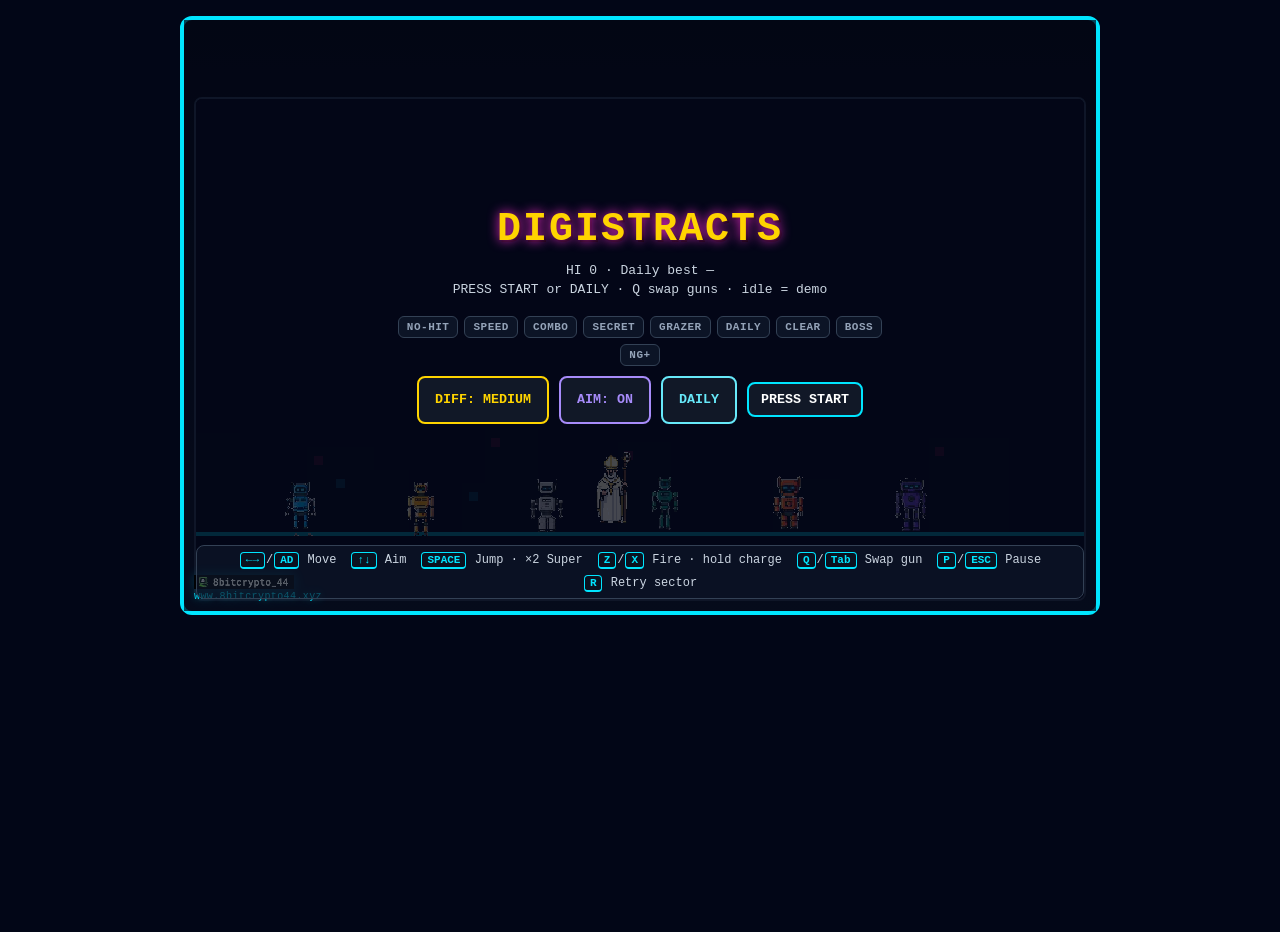
==== commit f25ec290: "Fix Digistracts mid-run lag from fairness runway/spawn load (v65). Cull off-screen enemy AI, thin ru" ====
--- a/digistracts_full_singlefile.html
+++ b/digistracts_full_singlefile.html
@@ -164,7 +164,7 @@
 p.weapon=g.type;p.bv=g.ammo|0;p.bW=false;p.charge=0;p.maxiCharge=0;p.bz=0;const d=weaponDef(g.type);cl.ca="SWAP → "+(d?d.label:g.type)+" ×"+p.bv;cl.ae=55;sfxUi();cG(520,0.05,"square",0.05);a9();}
 function assistSoftAim(p,aim){if(!assistOn||!p||aim!==0)return aim;if(p.aimUp||p.cc)return aim;const tip=bX(p,0);const e=nearestEnemy(tip.x,tip.y,0);if(!e)return aim;const ex=e.x+e.w/2,ey=e.y+e.h/2;const dx=ex-tip.x,dy=ey-tip.y;if(M.abs(dx)<28)return aim;const slope=dy/M.abs(dx);if(slope<-0.42)return-1;if(slope>0.55)return 1;return aim;}
 function assistFacing(p){if(!assistOn||!p)return;if(inputX())return;const tip=bX(p,0);const e=nearestEnemy(tip.x,tip.y,0);if(!e)return;const dx=(e.x+e.w/2)-tip.x;if(M.abs(dx)>48)p.b6=dx>0?1:-1;}
-function muzzleSparks(tip,color){for(let i=0;i<6;i++){cl.a8.push({x:tip.x,y:tip.y,vx:(M.random()-0.5)*4+(cl.player?cl.player.b6*2:0),vy:(M.random()-0.5)*4,life:8+M.random()*10,color:color||"#fff6c2"});}}
+function muzzleSparks(tip,color){const room=M.max(0,120-cl.a8.length);const n=M.min(6,room);for(let i=0;i<n;i++){cl.a8.push({x:tip.x,y:tip.y,vx:(M.random()-0.5)*4+(cl.player?cl.player.b6*2:0),vy:(M.random()-0.5)*4,life:8+M.random()*10,color:color||"#fff6c2"});}}
 function nearestEnemy(ox,oy,b6){let best=null,bestD=1e9;const list=cl.bP.slice();if(cl.bt&&cl.boss&&cl.boss.cn)list.push(cl.boss);for(let i=0;i<list.length;i++){const e=list[i];if(e.cn===false)continue;const ex=e.x+e.w/2,ey=e.y+e.h/2;if(b6&&(ex-ox)*b6<-40)continue;const d=M.hypot(ex-ox,ey-oy);if(d<bestD&&d<560){bestD=d;best=e;}}
 return best;}
 function defaultPlatSkin(idx){const theme=(currentLevel()&&currentLevel().theme)||"docks";const preferB=theme==="slums"||theme==="voidmarket"||theme==="secret"||theme==="signal"||theme==="storm";if(preferB)return(idx%3===0)?0:1;return(idx%3===0)?1:0;}
@@ -191,26 +191,40 @@
 if(h.cL==="laser"){h.off=M.floor((h.off||60)*1.55);h.on=M.max(16,M.floor((h.on||40)*0.7));}
 if(h.cL==="wind")h.push=(h.push||0.5)*0.62;if(h.cL==="crusher"){h.down=M.floor((h.down||40)*0.78);h.up=M.floor((h.up||50)*1.35);h.hold=M.floor((h.hold||18)*0.75);}});const l1EasyDocks=levelIdx===0&&theme==="docks";const l2EasyTunnel=levelIdx===1&&theme==="tunnel";const l3EasySpire=levelIdx===2&&theme==="spire";const l4EasySlums=levelIdx===3&&theme==="slums";const l5EasySkyrail=levelIdx===4&&theme==="skyrail";const l6EasyVoid=levelIdx===5&&theme==="voidmarket";const l7EasySewers=levelIdx===6&&theme==="sewers";const thinned=[];let hi=0;for(let i=0;i<cl.hazards.length;i++){const h=cl.hazards[i];if(h.cL==="gate"||h.arena){thinned.push(h);continue;}
 if(l1EasyDocks||l2EasyTunnel||l3EasySpire||l4EasySlums||l5EasySkyrail||l6EasyVoid||l7EasySewers||hi%2===0)thinned.push(h);hi++;}
-cl.hazards=thinned;if(levelIdx<=2&&theme!=="secret"&&theme!=="storm"&&theme!=="signal"&&!l1EasyDocks&&!l2EasyTunnel&&!l3EasySpire&&!l4EasySlums&&!l5EasySkyrail&&!l6EasyVoid&&!l7EasySewers){const stride=theme==="spire"?2200:2400;for(let cx=3200;cx<(cl.cP||8000)-800;cx+=stride){aG(cx,b5-68,120,{skin:0,bridge:true});}}
-if(levelIdx===1&&theme==="tunnel"&&!l2EasyTunnel){for(let cx=3000;cx<(cl.cP||8000)-600;cx+=1050){aG(cx,b5-64,130,{skin:0,bridge:true});}
-cl.hazards.forEach(function(h){if(h.cL==="laser"&&h.axis==="h")h.y=b5-190;});}
-if(levelIdx===4&&theme==="skyrail"){for(let cx=3100;cx<(cl.cP||8000)-600;cx+=1250){aG(cx,b5-72,140,{skin:0,bridge:true});}}
-if(levelIdx===5&&theme==="voidmarket"){for(let cx=2900;cx<(cl.cP||8000)-600;cx+=980){aG(cx,b5-68,120,{skin:0,bridge:true});}}
-if(levelIdx===6&&theme==="sewers"){for(let cx=3000;cx<(cl.cP||8000)-600;cx+=1350){aG(cx,b5-76,150,{skin:0,bridge:true});}}
+cl.hazards=thinned;if(levelIdx<=2&&theme!=="secret"&&theme!=="storm"&&theme!=="signal"&&!l1EasyDocks&&!l2EasyTunnel&&!l3EasySpire&&!l4EasySlums&&!l5EasySkyrail&&!l6EasyVoid&&!l7EasySewers){addRunwayLedges(3200,(cl.cP||8000)-800,theme==="spire"?2200:2400,b5-68,120);}
+if(levelIdx===1&&theme==="tunnel"&&!l2EasyTunnel){addRunwayLedges(3000,(cl.cP||8000)-600,1200,b5-64,130);cl.hazards.forEach(function(h){if(h.cL==="laser"&&h.axis==="h")h.y=b5-190;});}
+if(levelIdx===4&&theme==="skyrail"){addRunwayLedges(3100,(cl.cP||8000)-600,1400,b5-72,140);}
+if(levelIdx===5&&theme==="voidmarket"){addRunwayLedges(2900,(cl.cP||8000)-600,1200,b5-68,120);}
+if(levelIdx===6&&theme==="sewers"){addRunwayLedges(3000,(cl.cP||8000)-600,1400,b5-76,150);}
 if(l1EasyDocks){cl.cp.forEach(function(hole){aG(hole.x-16,b5-68,hole.w+48,{skin:0,bridge:true});});cl.cp=[];if(cl.arena){cl.hazards=cl.hazards.filter(function(h){return!(h.arena||(h.cL==="gate"&&M.abs(h.x-cl.arena.x)<560));});cl.arena=null;}
-const tailStart=M.floor(cl.cP*0.28);cl.hazards=cl.hazards.filter(function(h){if(h.cL==="gate"||h.arena)return true;return h.x<tailStart;});for(let cx=tailStart;cx<cl.cP-320;cx+=620){aG(cx,b5-68,200,{skin:0,bridge:true});}}
+const tailStart=M.floor(cl.cP*0.28);cl.hazards=cl.hazards.filter(function(h){if(h.cL==="gate"||h.arena)return true;return h.x<tailStart;});addRunwayLedges(tailStart,cl.cP-320,980,b5-68,200);}
 if(l2EasyTunnel){cl.cp.forEach(function(hole){aG(hole.x-16,b5-68,hole.w+48,{skin:0,bridge:true});});cl.hazards.forEach(function(h){if(h.cL==="laser"&&h.axis==="h")h.y=b5-190;});cl.hazards=cl.hazards.filter(function(h){if(h.cL==="gate"||h.arena)return true;if(h.cL==="laser"&&h.axis==="v")return false;return true;});const tailStart=M.floor(cl.cP*0.40);cl.cp=cl.cp.filter(function(h){return h.x<tailStart;});cl.hazards=cl.hazards.filter(function(h){if(h.cL==="gate"||h.arena)return true;if(h.cL==="laser"&&h.axis==="h"&&h.x>=M.floor(cl.cP*0.46))return false;return h.x<tailStart;});if(cl.arena){cl.hazards=cl.hazards.filter(function(h){return!(h.arena||(h.cL==="gate"&&M.abs(h.x-cl.arena.x)<560));});cl.arena=null;}
-for(let cx=tailStart;cx<cl.cP-320;cx+=680){aG(cx,b5-68,200,{skin:0,bridge:true});}}
-if(l3EasySpire){cl.cp.forEach(function(hole){aG(hole.x-16,b5-68,hole.w+48,{skin:0,bridge:true});});const tailStart=M.floor(cl.cP*0.52);cl.cp=cl.cp.filter(function(h){return h.x<tailStart;});cl.hazards=cl.hazards.filter(function(h){if(h.cL==="gate"||h.arena)return true;if(h.cL==="crusher")return false;return h.x<tailStart;});for(let cx=2800;cx<cl.cP-320;cx+=480){aG(cx,b5-68,220,{skin:0,bridge:true});}
-if(cl.arena){cl.hazards=cl.hazards.filter(function(h){return!(h.arena||(h.cL==="gate"&&M.abs(h.x-cl.arena.x)<560));});cl.arena=null;}}
-if(l4EasySlums){cl.cp.forEach(function(hole){aG(hole.x-16,b5-68,hole.w+48,{skin:0,bridge:true});});cl.cp=[];cl.a7.forEach(function(pl){if(pl&&pl.crumble){pl.crumble=false;pl.life=999;pl.maxLife=999;}});const tailStart=M.floor(cl.cP*0.32);cl.hazards=cl.hazards.filter(function(h){if(h.cL==="gate"||h.arena)return true;if(h.x>=tailStart)return false;return true;});for(let cx=M.floor(cl.cP*0.28);cx<cl.cP-320;cx+=580){aG(cx,b5-68,200,{skin:0,bridge:true});}
-if(cl.arena){cl.hazards=cl.hazards.filter(function(h){return!(h.arena||(h.cL==="gate"&&M.abs(h.x-cl.arena.x)<560));});cl.arena=null;}}
-if(l5EasySkyrail){cl.cp.forEach(function(hole){aG(hole.x-16,b5-68,hole.w+48,{skin:0,bridge:true});});cl.hazards.forEach(function(h){if(h.cL==="wind")h.push=(h.push||0.5)*0.45;});const tailStart=M.floor(cl.cP*0.50);cl.cp=cl.cp.filter(function(h){return h.x<tailStart;});cl.hazards=cl.hazards.filter(function(h){if(h.cL==="gate"||h.arena)return true;return h.x<tailStart;});for(let cx=tailStart;cx<cl.cP-320;cx+=680){aG(cx,b5-68,200,{skin:0,bridge:true});}}
+addRunwayLedges(tailStart,cl.cP-320,1000,b5-68,200);}
+if(l3EasySpire){cl.cp.forEach(function(hole){aG(hole.x-16,b5-68,hole.w+48,{skin:0,bridge:true});});const tailStart=M.floor(cl.cP*0.52);cl.cp=cl.cp.filter(function(h){return h.x<tailStart;});cl.hazards=cl.hazards.filter(function(h){if(h.cL==="gate"||h.arena)return true;if(h.cL==="crusher")return false;return h.x<tailStart;});addRunwayLedges(2800,tailStart,1400,b5-68,220);addRunwayLedges(tailStart,cl.cP-320,1000,b5-68,220);if(cl.arena){cl.hazards=cl.hazards.filter(function(h){return!(h.arena||(h.cL==="gate"&&M.abs(h.x-cl.arena.x)<560));});cl.arena=null;}}
+if(l4EasySlums){cl.cp.forEach(function(hole){aG(hole.x-16,b5-68,hole.w+48,{skin:0,bridge:true});});cl.cp=[];cl.a7.forEach(function(pl){if(pl&&pl.crumble){pl.crumble=false;pl.life=999;pl.maxLife=999;}});const tailStart=M.floor(cl.cP*0.32);cl.hazards=cl.hazards.filter(function(h){if(h.cL==="gate"||h.arena)return true;if(h.x>=tailStart)return false;return true;});addRunwayLedges(M.floor(cl.cP*0.28),cl.cP-320,980,b5-68,200);if(cl.arena){cl.hazards=cl.hazards.filter(function(h){return!(h.arena||(h.cL==="gate"&&M.abs(h.x-cl.arena.x)<560));});cl.arena=null;}}
+if(l5EasySkyrail){cl.cp.forEach(function(hole){aG(hole.x-16,b5-68,hole.w+48,{skin:0,bridge:true});});cl.hazards.forEach(function(h){if(h.cL==="wind")h.push=(h.push||0.5)*0.45;});const tailStart=M.floor(cl.cP*0.50);cl.cp=cl.cp.filter(function(h){return h.x<tailStart;});cl.hazards=cl.hazards.filter(function(h){if(h.cL==="gate"||h.arena)return true;return h.x<tailStart;});addRunwayLedges(tailStart,cl.cP-320,1000,b5-68,200);}
 if(l6EasyVoid){cl.cp.forEach(function(hole){aG(hole.x-16,b5-68,hole.w+48,{skin:0,bridge:true});});cl.cp=[];cl.a7.forEach(function(pl){if(pl&&pl.voidFake){pl.crumble=false;pl.voidFake=false;pl.life=999;pl.maxLife=999;}});cl.hazards=cl.hazards.filter(function(h){if(h.cL==="gate"||h.arena)return true;if(h.cL==="crusher")return false;if(h.cL==="laser"&&h.axis==="v")return false;return true;});const tailStart=M.floor(cl.cP*0.35);cl.hazards=cl.hazards.filter(function(h){if(h.cL==="gate"||h.arena)return true;return h.x<tailStart;});if(cl.arena){cl.hazards=cl.hazards.filter(function(h){return!(h.arena||(h.cL==="gate"&&M.abs(h.x-cl.arena.x)<560));});cl.arena=null;}
-for(let cx=tailStart;cx<cl.cP-320;cx+=580){aG(cx,b5-68,200,{skin:0,bridge:true});}}
+addRunwayLedges(tailStart,cl.cP-320,980,b5-68,200);}
 if(l7EasySewers){cl.cp.forEach(function(hole){aG(hole.x-16,b5-72,hole.w+52,{skin:0,bridge:true});});cl.hazards.forEach(function(h){if(h.cL==="crusher"){h.down=M.floor((h.down||40)*0.55);h.up=M.floor((h.up||50)*1.65);h.hold=M.floor((h.hold||18)*0.5);}});if(cl.arena){cl.hazards=cl.hazards.filter(function(h){return!(h.arena||(h.cL==="gate"&&M.abs(h.x-cl.arena.x)<560));});cl.arena=null;}
-const tailStart=M.floor(cl.cP*0.45);cl.cp=cl.cp.filter(function(h){return h.x<tailStart;});cl.hazards=cl.hazards.filter(function(h){if(h.cL==="gate"||h.arena)return true;if(h.cL==="acid"||h.cL==="drip")return false;return h.x<tailStart;});for(let cx=tailStart;cx<cl.cP-320;cx+=720){aG(cx,b5-74,210,{skin:0,bridge:true});}}}else if(d.id==="normal"){if(levelIdx<=1){cl.hazards.forEach(function(h){if(h.cL==="laser")h.off=M.floor((h.off||60)*1.15);if(h.cL==="spike"&&h.always){h.always=false;h.on=40;h.off=70;}});}
-if(levelIdx===2&&theme==="spire"){cl.cp.forEach(function(hole){aG(hole.x-16,b5-68,hole.w+48,{skin:0,bridge:true});});cl.hazards.forEach(function(h){if(h.cL==="crusher"){h.down=M.floor((h.down||40)*0.75);h.up=M.floor((h.up||50)*1.3);}});const tailStart=M.floor(cl.cP*0.58);cl.cp=cl.cp.filter(function(h){return h.x<tailStart;});for(let cx=tailStart;cx<cl.cP-320;cx+=720){aG(cx,b5-68,180,{skin:0,bridge:true});}}}else if(d.id==="hard"){cl.hazards.forEach(function(h){if(h.cL==="laser"){h.off=M.floor((h.off||60)*0.82);h.on=M.floor((h.on||40)*1.12);}});}}
+const tailStart=M.floor(cl.cP*0.45);cl.cp=cl.cp.filter(function(h){return h.x<tailStart;});cl.hazards=cl.hazards.filter(function(h){if(h.cL==="gate"||h.arena)return true;if(h.cL==="acid"||h.cL==="drip")return false;return h.x<tailStart;});addRunwayLedges(tailStart,cl.cP-320,1000,b5-74,210);}
+if(theme==="secret"||theme==="storm"||theme==="signal"){cl.cp.forEach(function(hole){aG(hole.x-16,b5-70,hole.w+48,{skin:0,bridge:true});});cl.cp=[];cl.a7.forEach(function(pl){if(!pl)return;if(pl.crumble){pl.crumble=false;pl.life=999;pl.maxLife=999;}
+if(pl.breakable){pl.breakable=false;pl.hp=99;}});cl.hazards.forEach(function(h){if(h.cL==="laser"){h.off=M.floor((h.off||40)*1.85);h.on=M.max(12,M.floor((h.on||24)*0.55));}
+if(h.cL==="wind")h.push=(h.push||0.5)*0.4;if(h.cL==="spike"&&h.always){h.always=false;h.on=28;h.off=90;}});cl.hazards=cl.hazards.filter(function(h){if(h.cL==="gate"||h.arena)return true;if(h.cL==="crusher")return false;if(h.cL==="laser"&&h.axis==="v")return false;return true;});const tailStart=M.floor(cl.cP*(theme==="signal"?0.42:0.32));let keep=0;cl.hazards=cl.hazards.filter(function(h){if(h.cL==="gate"||h.arena)return true;if(h.x>=tailStart)return false;keep++;return keep%2===0;});if(cl.arena){cl.hazards=cl.hazards.filter(function(h){return!(h.arena||(h.cL==="gate"&&M.abs(h.x-cl.arena.x)<560));});cl.arena=null;}
+addRunwayLedges(M.floor(cl.cP*0.28),cl.cP-280,980,b5-70,200);}}else if(d.id==="normal"){cl.hazards.forEach(function(h){if(h.cL==="laser"){h.off=M.floor((h.off||60)*1.28);h.on=M.max(16,M.floor((h.on||40)*0.82));}
+if(h.cL==="spike"){if(h.always){h.always=false;h.on=32;h.off=80;}else{h.off=M.floor((h.off||60)*1.35);h.on=M.max(14,M.floor((h.on||40)*0.75));}}
+if(h.cL==="crusher"){h.down=M.floor((h.down||40)*0.82);h.up=M.floor((h.up||50)*1.22);}
+if(h.cL==="wind")h.push=(h.push||0.5)*0.72;});const isSecret=theme==="secret"||theme==="storm"||theme==="signal";cl.cp.forEach(function(hole){aG(hole.x-12,b5-68,hole.w+40,{skin:0,bridge:true});});cl.cp=[];cl.a7.forEach(function(pl){if(!pl)return;if(pl.crumble&&(isSecret||levelIdx<=6)){pl.crumble=false;pl.life=999;pl.maxLife=999;}
+if(pl.voidFake){pl.crumble=false;pl.voidFake=false;pl.life=999;pl.maxLife=999;}
+if(pl.breakable&&isSecret){pl.breakable=false;pl.hp=99;}});cl.hazards=cl.hazards.filter(function(h){if(h.cL==="gate"||h.arena)return true;if(h.cL==="laser"&&h.axis==="v")return false;if((isSecret||levelIdx>=5)&&h.cL==="crusher")return false;return true;});if(levelIdx===3&&theme==="slums"){let si=0;cl.hazards=cl.hazards.filter(function(h){if(h.cL!=="spike")return true;si++;return si%3===0;});}
+if(theme==="sewers"){cl.hazards=cl.hazards.filter(function(h){if(h.cL==="acid"||h.cL==="drip"||h.cL==="crusher")return false;return true;});}
+const medTail=isSecret?M.floor(cl.cP*0.48):M.floor(cl.cP*(levelIdx===3?0.40:levelIdx>=6?0.42:(0.50+M.min(0.10,levelIdx*0.02))));cl.hazards=cl.hazards.filter(function(h){if(h.cL==="gate"||h.arena)return true;return h.x<medTail;});if(cl.arena){cl.hazards=cl.hazards.filter(function(h){return!(h.arena||(h.cL==="gate"&&M.abs(h.x-cl.arena.x)<560));});cl.arena=null;}
+addRunwayLedges(medTail,cl.cP-300,980,b5-70,200);if(!isSecret){addRunwayLedges(2600,medTail,1200,b5-66,150);}}else if(d.id==="hard"){cl.hazards.forEach(function(h){if(h.cL==="laser"){h.off=M.floor((h.off||60)*1.08);h.on=M.max(16,M.floor((h.on||40)*0.92));}
+if(h.cL==="spike"){if(h.always){h.always=false;h.on=34;h.off=70;}else{h.off=M.floor((h.off||60)*1.18);}}
+if(h.cL==="crusher"){h.down=M.floor((h.down||40)*0.88);h.up=M.floor((h.up||50)*1.18);}
+if(h.cL==="wind")h.push=(h.push||0.5)*0.8;});const isSecret=theme==="secret"||theme==="storm"||theme==="signal";cl.cp.forEach(function(hole){aG(hole.x-12,b5-68,hole.w+40,{skin:0,bridge:true});});cl.cp=[];cl.a7.forEach(function(pl){if(!pl)return;if(pl.crumble&&(isSecret||levelIdx<=4)){pl.crumble=false;pl.life=999;pl.maxLife=999;}
+if(pl.voidFake&&levelIdx===5){pl.crumble=false;pl.voidFake=false;pl.life=999;pl.maxLife=999;}});cl.hazards=cl.hazards.filter(function(h){if(h.cL==="gate"||h.arena)return true;if(h.cL==="laser"&&h.axis==="v")return false;if((isSecret||levelIdx<=3||theme==="sewers"||levelIdx>=6)&&h.cL==="crusher")return false;if(theme==="sewers"&&(h.cL==="acid"||h.cL==="drip"))return false;return true;});if(levelIdx===3&&theme==="slums"){let si=0;cl.hazards=cl.hazards.filter(function(h){if(h.cL!=="spike")return true;si++;return si%2===0;});}
+const hardTail=M.floor(cl.cP*(isSecret?0.50:(levelIdx>=6?0.38:(0.55+M.min(0.08,levelIdx*0.015)))));cl.hazards=cl.hazards.filter(function(h){if(h.cL==="gate"||h.arena)return true;return h.x<hardTail;});if(cl.arena){cl.hazards=cl.hazards.filter(function(h){return!(h.arena||(h.cL==="gate"&&M.abs(h.x-cl.arena.x)<560));});cl.arena=null;}
+addRunwayLedges(hardTail,cl.cP-280,1000,b5-68,170);if(!isSecret&&(levelIdx<=4||levelIdx>=6)){const midGap=levelIdx>=6?1200:1400;const midW=levelIdx>=6?150:130;addRunwayLedges(levelIdx>=6?2200:3000,hardTail,midGap,b5-66,midW);}}}
 function sanitizeLayout(){const kept=[];for(let i=0;i<cl.hazards.length;i++){const h=cl.hazards[i];if(h.cL==="spike"&&!holeClearance(h.x,h.w||64,SPIKE_HOLE_PAD))continue;kept.push(h);}
 cl.hazards=kept;for(let i=0;i<cl.cp.length;i++){if(!pitHasBridge(cl.cp[i]))addBridgeOverPit(cl.cp[i],i);}
 const minX=40;const maxX=M.max(minX+120,(cl.cP||4000)-60);for(let pass=0;pass<10;pass++){const plats=elevatedPlats();let moved=false;for(let i=0;i<plats.length;i++){const a=plats[i];for(let j=0;j<i;j++){const b=plats[j];if(!platformsTooClose(a,b))continue;const dir=a.x+a.w/2>=b.x+b.w/2?1:-1;const nx=dir>0?b.x+b.w+PLAT_GAP_X+2:b.x-a.w-PLAT_GAP_X-2;const clamped=M.max(minX,M.min(maxX-a.w,nx));if(M.abs(clamped-nx)<1){movePlat(a,clamped,a.y);}else{movePlat(a,clamped,M.max(70,a.y-(b.h+PLAT_GAP_Y+2)));}
@@ -218,6 +232,7 @@
 if(!moved)break;}
 let plats=elevatedPlats();for(let i=plats.length-1;i>=0;i--){const a=plats[i];if(a.gone)continue;for(let j=0;j<i;j++){const b=plats[j];if(b.gone||!platformsTooClose(a,b))continue;const drop=a.bridge&&!b.bridge?b:a;drop.gone=true;if(drop===a)break;}}
 cl.a7=cl.a7.filter(function(p){return p&&!p.gone;});for(let i=0;i<cl.cp.length;i++){if(!pitHasBridge(cl.cp[i]))addBridgeOverPit(cl.cp[i],i);}}
+function addRunwayLedges(fromX,toX,stride,y,w){const gap=M.max(900,stride|0);const end=(toX==null?cl.cP-320:toX);for(let cx=fromX;cx<end;cx+=gap){aG(cx,y,w,{skin:0,bridge:true});}}
 function aG(x,y,w,extra){const cJ={x:x,y:y,w:w,h:14,dx:0};if(extra){for(const k in extra)cJ[k]=extra[k];}
 if(cJ.skin==null)cJ.skin=defaultPlatSkin(cl.a7.length);if(cJ.mover){cJ.ox=x;cJ.oy=y;cJ.prevX=x;cJ.prevY=y;cJ.ct=cJ.ct||0;}
 cl.a7.push(cJ);return cJ;}
@@ -277,13 +292,13 @@
 for(let i=0;i<5;i++){addHazard({cL:"crusher",x:2000+i*2800,yTop:10,yBot:b5-70,w:80,h:30,t:i*29,down:35,hold:22,up:55,ct:"up"});}
 buildArena(M.floor(len*0.66));}else{for(let i=0;i<10;i++)addHole(800+i*1400,110);for(let i=0;i<L.a7;i++){cJ(220+i*((len-400)/L.a7),b5-(70+(i%4)*48),platLen(i,76));}
 buildArena(M.floor(len*0.5));}
-if(!L.secret){layoutIntroSafe(typeof idx==="number"?idx:6);layoutDiffTune(typeof idx==="number"?idx:6,theme);}
+if(!L.secret){layoutIntroSafe(typeof idx==="number"?idx:6);layoutDiffTune(typeof idx==="number"?idx:6,theme);}else{layoutIntroSafe(2);layoutDiffTune(-1,theme);}
 sanitizeLayout();placeProps(theme,len);placePickups(bB,L);return bB;}
 function aT(idx,skipTalk,keepGun){let secretId=null;if(idx==="secret")secretId=cl.activeSecret||cl.secretKind||"ember";else if(typeof idx==="string"&&idx.indexOf("secret:")===0)secretId=idx.slice(7);const goingSecret=!!secretId;const sDef=goingSecret?secretDef(secretId):null;const L=goingSecret?sDef.level:cf[idx];if(!goingSecret){cl.level=idx;cl.inSecret=false;cl.activeSecret=null;const hostSecret=secretForHostTheme(L.theme);if(!hostSecret)cl.secretPortal=null;}else{cl.inSecret=true;cl.activeSecret=secretId;}
 b5=L.ground;cl.cP=L.len;cl.cF=0;cl.bQ=[];cl.bP=[];cl.qrs=[];cl.cb=[];cl.cp=[];cl.hazards=[];cl.arena=null;cl.bt=false;cl.boss=null;cl.az=[];cl.bA=0;cl.a7=[];cl.props=[];cl.a8=[];cl.aQ=goingSecret?160:(idx===0?300:220);cl.cz=skipTalk?120:(idx===0&&!goingSecret?40:0);cl.b9=hitInvuln();const prevGun=keepGun&&cl.player&&((cl.player.weapon&&cl.player.bv>0)||(cl.player.gunBag&&cl.player.gunBag.length))?{weapon:cl.player.weapon,ammo:cl.player.bv,bag:(cl.player.gunBag||[]).slice()}:null;cl.player=a1();if(prevGun){cl.player.weapon=prevGun.weapon||0;cl.player.bv=prevGun.ammo||0;cl.player.gunBag=prevGun.bag||[];}
 cl.ae=100;const tips={docks:"DOCK CRANES · RIDE THE MOVERS",tunnel:"LASER GATES · TIME YOUR RUN",spire:"CLIMB THE SPIRE · WATCH CRUSHERS",slums:"SPIKE ALLEYS · CRUMBLE LEDGES",skyrail:"FIND STORM KEY · OPEN THE SPIRE",voidmarket:"FIND EMBER KEY · OPEN THE VAULT",sewers:"ACID POOLS · CLEAR THE ARENA",secret:"EMBER VAULT · CLAIM THE RELIC",storm:"STORM SPIRE · RIDE THE THUNDER"};if(sDef){tips[sDef.level.theme]=sDef.tip;if(sDef.hostTheme)tips[sDef.hostTheme]=sDef.hostTip;}
 cl.ca=L.name+" · "+(tips[L.theme]||"GO!");cl.tipQ=[];cl.aP=0;cl.ba=M.floor(sectorTimeBudget()*(goingSecret?0.85:1));cl.bk=PN();cl.aR=goingSecret?M.max(currentDiff().droneMin||90,M.floor(120*(currentDiff().droneMult||1))):droneInterval();cl.flash=0;cl.flashColor=null;cl.shake=0;cl.hitStop=0;cl.grazeCount=0;cl.overclockUsed=false;cl.checkpointX=80;cl.hitThisLevel=false;cl.combo=0;cl.comboTimer=0;if(skipTalk){cl.cA=null;}else if(goingSecret&&sDef){cl.cA=sDef.tale;cl.cB=0;cl.cC=0;}else{cl.cA=TALES[idx];cl.cB=0;cl.cC=0;}
-buildSectorLayout(goingSecret?7:idx,L);let waves=goingSecret?30:(idx===0?6:idx===1?9:14+idx*5);if(!goingSecret&&currentDiff().id==="easy"){waves=M.max(3,M.floor(waves*(idx===0?0.4:idx<=3?0.55:0.65)));}
+buildSectorLayout(goingSecret?7:idx,L);let waves=goingSecret?24:(idx===0?6:idx===1?9:14+idx*5);if(!goingSecret&&currentDiff().id==="easy"){waves=M.max(3,M.floor(waves*(idx===0?0.4:idx<=3?0.55:0.65)));}else if(!goingSecret&&currentDiff().id==="hard"){waves=M.max(6,M.floor(waves*0.85));}
 const introStarts=[3200,2800,2600,2400,2800,2600,2500];let waveStart=goingSecret?700:(introStarts[typeof idx==="number"?idx:cl.level]||2400);const waveGap=goingSecret?150:(currentDiff().id==="easy"&&idx===0?380:210);for(let i=0;i<waves;i++){aW(waveStart+i*waveGap+M.random()*80,i%4===0||i%6===0);}}
 function enterSecretStage(){const id=(cl.secretPortal&&cl.secretPortal.secretId)||cl.secretKind||"ember";const def=secretDef(id);if(!def||cl.inSecret||isSecretDone(id)||!cl.secretKey)return;if(cl.secretKind&&cl.secretKind!==id)return;cl.returnLevel=cl.level;cl.activeSecret=id;cl.secretKind=id;cl.secretPortal=null;aB();cl.cM="play";aT("secret:"+id,false,true);sfxArenaClear();cl.ca=def.enterBanner;cl.ae=100;cl.flash=14;a9();}
 function onSecretComplete(){const def=activeSecretDef()||SECRETS.ember;const leftover=cl.qrs.filter(function(q){return!q.co;}).length;const clearPts=2000+M.max(0,800-leftover*30);const timePts=M.ceil(cl.ba/1000)*20;const noHitPts=!cl.hitThisLevel?2500:0;const bonus=clearPts+timePts+noHitPts;addScore(bonus);cl.bonusScore+=bonus;cl.secretsDone[def.id]=true;cl.secretCleared=true;cl.inSecret=false;cl.secretKey=false;grantWeapon(def.rewardWeapon,def.rewardAmmo);if(cl.player)cl.player.cD=M.max(cl.player.cD,def.rewardGold);const medals=evaluateSectorMedals({secret:true});saveHiScore(cl.score);try{localStorage.setItem(def.lsKey,"1");}catch(e){}
@@ -319,7 +334,7 @@
 p.bR=clock?5:10;let assistVy=0;if(assistOn&&!aim){const e=nearestEnemy(tip.x,tip.y,p.b6);if(e){const dy=(e.y+e.h/2)-tip.y;const dx=M.abs((e.x+e.w/2)-tip.x)||1;assistVy=M.max(-2.4,M.min(2.4,dy/dx*2.2));}}
 for(let i=-1;i<=1;i++){if(aim){cl.bQ.push({x:tip.x-5+i*6,y:tip.y-5,w:8,h:12,vx:i*1.1,vy:aim*11,life:55,from:"player",slug:true,shot:"pistol",dmg:1,knock:6,color:N("gold")});}else{cl.bQ.push({x:tip.x-(p.b6<0?12:0),y:tip.y-3+i*5,w:14,h:6,vx:p.b6*11,vy:i*0.9+assistVy,life:80,from:"player",slug:true,shot:"pistol",dmg:1,knock:6,color:N("gold")});}}
 muzzleSparks(tip,N("silver"));sfxShoot();return true;}
-function bS(x,y,color,n){for(let i=0;i<n;i++){cl.a8.push({x:x,y:y,vx:(M.random()-0.5)*6,vy:(M.random()-0.5)*6-1,life:20+M.random()*20,color:color});}}
+function bS(x,y,color,n){const room=M.max(0,120-cl.a8.length);n=M.min(n|0,room);for(let i=0;i<n;i++){cl.a8.push({x:x,y:y,vx:(M.random()-0.5)*6,vy:(M.random()-0.5)*6-1,life:20+M.random()*20,color:color});}}
 function pulseExplode(b){const cx=b.x+b.w/2,cy=b.y+b.h/2;bS(cx,cy,b.color||N("orange"),28);addJuice({shake:7,hitStop:3,flash:8,flashColor:"rgba(249,115,22,0.35)"});cG(90,0.12,"sawtooth",0.08);const bY=cl.bt&&cl.boss?cl.bP.concat([cl.boss]):cl.bP;for(let i=0;i<bY.length;i++){const e=bY[i];if(e.cn===false)continue;const d=M.hypot(e.x+e.w/2-cx,e.y+e.h/2-cy);if(d<78){aC(e,b.dmg||4,M.sign((e.x+e.w/2)-cx)||1,{knock:18,antiShield:b.antiShield||3});}}}
 function addJuice(opts){opts=opts||{};if(fxOn){if(opts.shake)cl.shake=M.min(24,M.max(cl.shake||0,opts.shake));if(opts.hitStop)cl.hitStop=M.max(cl.hitStop||0,opts.hitStop|0);}
 if(opts.flash)cl.flash=M.max(cl.flash||0,opts.flash);if(opts.flashColor)cl.flashColor=opts.flashColor;}
@@ -330,7 +345,7 @@
 return;}
 if(fromFront&&crack>=2){e.shieldUp=false;e.shieldCD=70;e.shieldHits=0;pushScorePop(e.x+e.w/2,e.y,"SHIELD BREAK",N("orange"));addJuice({shake:4,flash:5,flashColor:"rgba(249,115,22,0.35)"});}}
 const knock=(opts&&opts.knock!=null)?opts.knock:(e.heavy?8:18);e.hp-=damage;e.x+=(dir||1)*(e.heavy?M.min(10,knock*0.45):knock*0.7);e.flash=6;bS(e.x+e.w/2,e.y+e.h/2,e.heavy?N("cyan2"):N("cyan"),e.heavy?8:6);sfxHit();addJuice({shake:e.heavy?2:1.2,hitStop:e.heavy?1:0});if(e.hp<=0){e.cn=false;const pts=e.scoreValue||(100+e.cL*50);addScore(pts);noteKill({points:pts,x:e.x+e.w/2,y:e.y+e.h/2,color:e.elite?N("gold2"):undefined});bS(e.x+e.w/2,e.y+e.h/2,e.elite?N("gold2"):N("pink"),e.elite?28:(e.heavy?22:14));sfxKill();if(e.elite){cl.ca="ELITE DOWN! +"+pts;cl.ae=50;addJuice({shake:8,hitStop:3,flash:8,flashColor:"rgba(251,191,36,0.35)"});if(rnd()<0.55){const drop=WEAPON_ORDER[(M.random()*WEAPON_ORDER.length)|0];dropWeaponPickup(drop,M.floor(weaponDef(drop).ammo*0.45),e.x,e.y);pushScorePop(e.x,e.y-16,"GUN DROP",weaponColor(drop));}}else{addJuice({shake:e.heavy?7:(e.drone?4:3.5),hitStop:e.heavy?3:2,flash:e.heavy?6:0});}}}
-function startBossFight(cL){const mid=cL==="mid";const p=cl.player;cl.bt=true;b5=BOSS_GROUND;cl.cF=0;cl.cP=W;cl.ba=sectorTimeBudget();cl.bk=PN();cl.bP=[];cl.bQ=[];cl.qrs=[];cl.cb=[];cl.cp=[];cl.hazards=[];cl.arena=null;cl.a7=[];aG(80,b5-290,180,{skin:0});aG(480,b5-340,220,{skin:1});if(mid){aG(280,b5-160,140,{skin:0});addHazard({cL:"laser",x:380,y:40,w:10,h:b5-180,on:40,off:70,t:0,axis:"v"});}
+function startBossFight(cL){const mid=cL==="mid";const p=cl.player;cl.bt=true;b5=BOSS_GROUND;cl.cF=0;cl.cP=W;cl.ba=sectorTimeBudget();cl.bk=PN();cl.bP=[];cl.bQ=[];cl.qrs=[];cl.cb=[];cl.cp=[];cl.hazards=[];cl.arena=null;cl.a7=[];aG(80,b5-290,180,{skin:0});aG(480,b5-340,220,{skin:1});if(mid){aG(280,b5-160,140,{skin:0});addHazard({cL:"laser",x:380,y:40,w:10,h:b5-180,on:cl.diff==="easy"?22:40,off:cl.diff==="easy"?110:70,t:0,axis:"v"});}
 cl.bA=mid?2:3;cl.cz=0;p.x=55;p.y=b5-p.h;p.vx=0;p.vy=0;p.safeX=55;p.weapon=0;p.bv=0;p.gunBag=[];p.cg=0;p.cD=0;p.charge=0;const hp=mid?M.floor(58*(cl.diff==="easy"?0.8:cl.diff==="hard"?1.35:1)):M.floor(120*(cl.diff==="easy"?0.8:cl.diff==="hard"?1.3:1));cl.boss={boss:true,midBoss:mid,cn:true,aM:false,x:mid?560:600,y:b5-158,w:112,h:158,hp:hp,maxHp:hp,cs:0,cM:"idle",timer:9999,vx:0,vy:0,b6:-1,bp:200,bq:280,cv:400,ct:1,cK:0,cu:0,title:mid?"PULSE WARDEN":"REDCORE SENTINEL",aggro:mid?1.4:1,accent:mid?"#a855f7":"#ef4444",accentHot:mid?"#e879f9":"#ff7a12",phaseFlash:0,pulseR:0,dashDir:-1,pillars:[],warnedPhase2:false};cl.az=[{x:160,y:b5-336,w:32,h:36,type:"health",co:false,b4:0},{x:520,y:b5-386,w:36,h:34,type:"weapon",co:false,b4:0}];cl.cA=mid?[{who:"YOU",line:"Pulse Warden—stand aside!"},{who:"BOSS",line:"SPIRE SIGNAL LOCKED."},{who:"YOU",line:"Then I'll break the lock."},{who:"BOSS",line:"PULSE… OVERLOAD."}]:[{who:"YOU",line:"Redcore Sentinel—stand down!"},{who:"BOSS",line:"THE CORE IS OURS."},{who:"YOU",line:"Faith and code will free it."},{who:"BOSS",line:"THEN BE ERASED."}];cl.cB=0;cl.cC=0;cl.ca=mid?"PULSE WARDEN — \"HEARTBEAT LOCKED\"":"REDCORE SENTINEL — \"WAREHOUSE OWNS YOU\"";cl.ae=110;cl.b9=9999;addJuice({shake:5,flash:8,flashColor:mid?"rgba(232,121,249,0.3)":"rgba(239,68,68,0.32)"});}
 function bl(){startBossFight("final");}
 function startMidBoss(){startBossFight("mid");}
@@ -427,19 +442,24 @@
 if(onPlat)demoAI.x=1;}
 if(!traverse){const foe=nearestEnemy(cx,p.y+20,0);if(foe){const dx=(foe.x+foe.w/2)-cx;if(M.abs(dx)<280){if(qaBot.traversal){if(dx>0)demoAI.x=1;}else{demoAI.x=dx>=0?1:-1;if(foe.y+foe.h<p.y+8)demoAI.up=true;if(M.abs(dx)<70&&foe.y<p.y)demoAI.jump=true;}}}
 const crusherLow=cl.hazards.some(function(h){if(h.cL!=="crusher")return false;if(!hazardActive(h))return false;return h.x<cx+90&&h.x+(h.w||70)>cx-16&&(h.y||0)>p.y-20;});if(crusherLow){demoAI.jump=true;demoAI.x=1;if(p.bu)bn();}}
-if(cl.bt&&cl.boss&&cl.boss.cn){const b=cl.boss;const bx=b.x+b.w/2;demoAI.shoot=true;const arenaLaser=qaLaserBlocks(cx,p.y,80);if(b.aM){demoAI.x=bx>cx?1:-1;if(M.abs(bx-cx)<130)demoAI.x=bx>cx?-1:1;if(arenaLaser&&arenaLaser.cL==="v"&&M.abs(cx-arenaLaser.x)<42){demoAI.jump=true;demoAI.x=cx<arenaLaser.x?-1:1;}}else if(arenaLaser){if(arenaLaser.cL==="v"){demoAI.x=cx<arenaLaser.x?-1:1;if(M.abs(cx-arenaLaser.x)<58)demoAI.jump=true;}else{demoAI.jump=true;}}else if(b.cM==="laser"||b.cM==="laserCharge"){demoAI.jump=true;demoAI.x=cx<bx?-1:1;if(b.cM==="laser"){if(p.y+p.h>=b5-8)demoAI.up=true;}}else if(b.cM==="dash"||b.cM==="dashCharge"||b.cM==="skySlam"){demoAI.jump=true;demoAI.x=bx>cx?-1:1;}else if(b.cM==="pulseWave"||b.cM==="pulseCharge"||b.cM==="eyeFire"){demoAI.jump=true;demoAI.up=true;demoAI.x=cx<W*0.45?1:(cx>W*0.55?-1:(bx>cx?-1:1));}else if(b.cM==="skyHold"||b.cM==="skyRise"){demoAI.x=(b.cv!=null?b.cv:bx)>cx?-1:1;demoAI.jump=true;}else{demoAI.x=bx>cx+150?1:(bx<cx-150?-1:(bx>cx?-1:1));}
-if(p.bu&&p.y+p.h>=b5-6&&(b.cM==="pulseWave"||b.ct===2)){demoAI.jump=true;demoAI.up=true;}}
+if(cl.bt&&cl.boss&&cl.boss.cn){const b=cl.boss;const bx=b.x+b.w/2;demoAI.shoot=true;if(qaBot.think%90===0){if(!p.weapon||p.bv<40)grantWeapon("RIFLE",1.5);else p.bv=M.max(p.bv,80);}
+const arenaLaser=qaLaserBlocks(cx,p.y,110);const bossLaserOn=b.cM==="laser"||b.cM==="laserCharge";let safePlat=null;let platBest=9999;for(let pi=0;pi<cl.a7.length;pi++){const pl=cl.a7[pi];if(!pl||pl.gone||pl.y>=b5-40)continue;const mid=pl.x+pl.w/2;const laserOnPlat=cl.hazards.some(function(h){if(h.cL!=="laser"||h.axis!=="v"||!hazardActive(h))return false;const lx=h.x+h.w/2;return lx>pl.x-8&&lx<pl.x+pl.w+8;});if(laserOnPlat)continue;const score=M.abs(mid-cx)+(bossLaserOn?0:M.abs(mid-bx)*0.35);if(score<platBest){platBest=score;safePlat=pl;}}
+if(b.aM){demoAI.x=bx>cx+40?1:(bx<cx-40?-1:(bx>cx?-1:1));if(M.abs(bx-cx)<100)demoAI.x=bx>cx?-1:1;demoAI.shoot=true;if(arenaLaser&&arenaLaser.cL==="v"&&M.abs(cx-arenaLaser.x)<36){demoAI.x=cx<arenaLaser.x?-1:1;demoAI.jump=true;if(safePlat){demoAI.up=true;const tx=safePlat.x+safePlat.w/2;demoAI.x=tx<cx-6?-1:(tx>cx+6?1:demoAI.x);}}else if(p.bu&&M.abs(bx-cx)<220&&qaBot.think%7===0){demoAI.jump=true;}}else if(arenaLaser&&arenaLaser.cL==="v"){if(M.abs(cx-arenaLaser.x)<70){demoAI.x=cx<arenaLaser.x?-1:1;demoAI.jump=true;if(safePlat&&safePlat.y<p.y-10){demoAI.up=true;const tx=safePlat.x+safePlat.w/2;demoAI.x=tx<cx-6?-1:(tx>cx+6?1:demoAI.x);}}else{demoAI.x=bx>cx+120?1:(bx<cx-120?-1:demoAI.x);}}else if(bossLaserOn){const aimX=b.bp!=null?b.bp:bx;demoAI.x=cx<aimX-20?-1:(cx>aimX+20?1:(cx<W*0.5?-1:1));demoAI.jump=true;if(safePlat){demoAI.up=true;const tx=safePlat.x+safePlat.w/2;demoAI.x=tx<cx-6?-1:(tx>cx+6?1:demoAI.x);}}else if(b.cM==="dash"||b.cM==="dashCharge"||b.cM==="skySlam"){demoAI.jump=true;demoAI.x=bx>cx?-1:1;}else if(b.cM==="pulseWave"||b.cM==="pulseCharge"||b.cM==="eyeFire"){demoAI.jump=true;demoAI.up=true;if(safePlat){const tx=safePlat.x+safePlat.w/2;demoAI.x=tx<cx-6?-1:(tx>cx+6?1:(cx<W*0.45?1:-1));}else{demoAI.x=cx<W*0.45?1:(cx>W*0.55?-1:(bx>cx?-1:1));}}else if(b.cM==="skyHold"||b.cM==="skyRise"){demoAI.x=(b.cv!=null?b.cv:bx)>cx?-1:1;demoAI.jump=true;}else if(b.cM==="pillar"||b.cM==="pillarCharge"){let nearest=null,nd=9999;const pillars=b.pillars||[];for(let i=0;i<pillars.length;i++){const d=M.abs(cx-pillars[i]);if(d<nd){nd=d;nearest=pillars[i];}}
+if(nearest!=null&&nd<50)demoAI.x=cx<nearest?-1:1;else demoAI.x=bx>cx+140?1:(bx<cx-140?-1:(bx>cx?-1:1));demoAI.jump=true;}else{demoAI.x=bx>cx+150?1:(bx<cx-150?-1:(bx>cx?-1:1));}
+if(p.bu&&p.y+p.h>=b5-6&&(b.cM==="pulseWave"||b.ct===2)){demoAI.jump=true;demoAI.up=true;}
+const bossSpike=cl.hazards.some(function(h){if(h.cL!=="spike")return false;if(!(h.always||hazardActive(h)))return false;return h.x<cx+50&&h.x+h.w>cx-20&&h.y+h.h>=b5-24;});if(bossSpike){demoAI.jump=true;demoAI.up=true;if(safePlat){const tx=safePlat.x+safePlat.w/2;demoAI.x=tx<cx-6?-1:1;}}}
 if(cl.arena&&cl.arena.active&&!cl.arena.cleared){demoAI.shoot=true;if(p.x>cl.arena.lockR-50)demoAI.x=-1;else if(p.x<cl.arena.lockL+30)demoAI.x=1;else{const aFoe=nearestEnemy(cx,p.y+20,0);if(aFoe&&!traverse){demoAI.x=(aFoe.x+aFoe.w/2)>=cx?-1:1;}else{demoAI.x=1;}}}
 if(p.bu){if(!(holeSoon||holeUnder))qaBot.airCommit=0;}else if(qaBot.airCommit>0){qaBot.airCommit--;demoAI.x=qaBot.airDir;demoAI.jump=true;}
 if(M.abs(p.x-qaBot.lastX)<0.4)qaBot.stuck++;else qaBot.stuck=0;qaBot.lastX=p.x;qaBot.maxX=M.max(qaBot.maxX,p.x);if(qaBot.stuck>50){demoAI.jump=true;if(traverse){demoAI.x=1;if(p.bu)bn();}else{demoAI.x=qaBot.think%40<20?-1:1;}
 if(qaBot.stuck>85){demoAI.up=true;if(p.bu)bn();}}
-const easyRunway=cl.diff==="easy"&&!cl.inSecret&&((cl.level===0&&p.x>cl.cP*0.22)||(cl.level===1&&p.x>cl.cP*0.32)||(cl.level===2&&p.x>cl.cP*0.50)||(cl.level===3&&p.x>cl.cP*0.38)||(cl.level===4&&p.x>cl.cP*0.42)||(cl.level===5&&p.x>cl.cP*0.40)||(cl.level===6&&p.x>cl.cP*0.45));if(easyRunway){demoAI.x=1;demoAI.shoot=true;demoAI.jump=holeSoon||holeUnder;qaBot.stuck=0;}
+const easyRunway=cl.diff==="easy"&&((!cl.inSecret&&((cl.level===0&&p.x>cl.cP*0.22)||(cl.level===1&&p.x>cl.cP*0.32)||(cl.level===2&&p.x>cl.cP*0.50)||(cl.level===3&&p.x>cl.cP*0.38)||(cl.level===4&&p.x>cl.cP*0.42)||(cl.level===5&&p.x>cl.cP*0.40)||(cl.level===6&&p.x>cl.cP*0.45)))||(cl.inSecret&&p.x>cl.cP*0.30));const medRunway=cl.diff==="normal"&&!cl.bt&&((cl.inSecret&&p.x>cl.cP*0.46)||(!cl.inSecret&&p.x>cl.cP*0.48));const hardRunway=cl.diff==="hard"&&!cl.bt&&((cl.inSecret&&p.x>cl.cP*0.50)||(!cl.inSecret&&(cl.level>=6?p.x>cl.cP*0.36:p.x>cl.cP*0.58)));if(easyRunway||medRunway||hardRunway){demoAI.x=1;demoAI.shoot=true;demoAI.jump=holeSoon||holeUnder;qaBot.stuck=0;}
 if(cl.cM==="clear"||cl.cM==="win"||cl.cM==="credits"){qaBot.done=true;qaBot.result="clear";qaBot.on=false;}else if(cl.cM==="failed"||cl.cM==="dead"){qaBot.deaths++;qaBot.done=true;qaBot.result="dead";qaBot.on=false;}else if(!cl.bt&&p.x+p.w>=cl.cP-65){qaBot.done=true;qaBot.result="reached_end";qaBot.on=false;}else if(!cl.bt&&qaBot.maxX>=cl.cP-120){qaBot.done=true;qaBot.result="reached_end";qaBot.on=false;}else if(cl.bt&&cl.boss&&!cl.boss.cn){qaBot.done=true;qaBot.result="boss_down";qaBot.on=false;}else if(qaBot.frames>(qaBot.maxFrames||(cl.bt?95000:150000))){qaBot.done=true;qaBot.result="timeout";qaBot.on=false;}}
 function qaFinalizeIfNeeded(){if(!qaBot.on)return;if(cl.cM==="failed"||cl.cM==="dead"){qaBot.deaths++;qaBot.done=true;qaBot.result="dead";qaBot.on=false;}else if(cl.cM==="clear"||cl.cM==="win"||cl.cM==="credits"){qaBot.done=true;qaBot.result="clear";qaBot.on=false;}}
 function qaStartScenario(spec){cm=true;bV=false;try{bb();}catch(e){}
 aw();cl.godMode=false;if(hud.godBtn){hud.godBtn.textContent="GOD: OFF";hud.godBtn.setAttribute("aria-pressed","false");hud.godBtn.classList.remove("is-on");}
 qaBot.on=false;qaBot.think=0;qaBot.stuck=0;qaBot.lastX=0;qaBot.maxX=0;qaBot.deaths=0;qaBot.frames=0;qaBot.done=false;qaBot.result="";qaBot.airCommit=0;qaBot.airDir=1;qaBot.traversal=!!spec.traversal;qaBot.maxFrames=spec.maxSteps||(spec.boss==="final"?180000:spec.boss?150000:150000);qaBot.causes={};qaBot.label=spec.label||"scenario";qaBot.startedAt=PN();cl.diff=(spec.diff==="easy"||spec.diff==="normal"||spec.diff==="hard")?spec.diff:"easy";syncDiffBtn();beginTestRun(spec);cl.godMode=false;cl.b9=0;cl.cA=null;cl.cz=0;if(cl.player){cl.player.cD=0;grantWeapon("SPREAD",1);grantWeapon("RIFLE",1);grantWeapon("WAVE",0.8);}
-cl.lives=M.max(cl.lives,30);if(spec.boss){grantWeapon("RIFLE",3);grantWeapon("SPREAD",2);grantWeapon("MAXI",2);if(cl.boss&&cl.diff==="easy"){cl.boss.hp=M.max(18,M.floor(cl.boss.hp*0.72));cl.boss.maxHp=cl.boss.hp;}
+cl.lives=M.max(cl.lives,30);if(spec.boss){grantWeapon("RIFLE",3);grantWeapon("SPREAD",2);grantWeapon("MAXI",2);if(cl.boss&&cl.diff==="easy"){const scale=cl.boss.midBoss?0.52:0.38;cl.boss.hp=M.max(12,M.floor(cl.boss.hp*scale));cl.boss.maxHp=cl.boss.hp;cl.boss.aggro=M.max(0.75,(cl.boss.aggro||1)*0.72);}else if(cl.boss&&cl.diff==="hard"&&!cl.boss.midBoss){cl.boss.hp=M.max(24,M.floor(cl.boss.hp*0.52));cl.boss.maxHp=cl.boss.hp;cl.boss.aggro=M.max(0.9,(cl.boss.aggro||1)*0.9);}
+if(cl.diff==="easy"||cl.diff==="normal"||cl.diff==="hard"){const offM=cl.diff==="easy"?1.7:(cl.diff==="normal"?1.25:1.18);const onM=cl.diff==="easy"?0.55:(cl.diff==="normal"?0.75:0.82);cl.hazards.forEach(function(h){if(h.cL!=="laser")return;h.off=M.floor((h.off||60)*offM);h.on=M.max(14,M.floor((h.on||40)*onM));});}
 if(cl.cA){cl.cB=cl.cA.length;endTalk();}}
 qaBot.on=true;demoAI.x=1;demoAI.shoot=true;return validateCurrentLayout();}
 function qaSnapshot(){return{label:qaBot.label,cM:cl.cM,level:cl.level,bt:!!cl.bt,midBoss:!!(cl.boss&&cl.boss.midBoss),inSecret:!!cl.inSecret,x:cl.player?M.round(cl.player.x):0,maxX:M.round(qaBot.maxX),cP:cl.cP,lives:cl.lives,hp:cl.bA,frames:qaBot.frames,done:qaBot.done,result:qaBot.result,godMode:!!cl.godMode,arena:cl.arena?{active:cl.arena.active,cleared:cl.arena.cleared,left:cl.arena.spawnLeft}:null,bossHp:cl.boss&&cl.boss.cn?cl.boss.hp:0};}
@@ -449,13 +469,13 @@
 tickQaBot();if(!qaBot.on)break;if(cl.hitStop>0)cl.hitStop--;else aX();}
 if(!qaBot.done){qaFinalizeIfNeeded();}
 if(!qaBot.done){qaBot.done=true;qaBot.result="timeout";qaBot.on=false;}
-qaBot.on=false;const snap=qaSnapshot();const hardLayout=layoutIssues.filter(function(i){return i.type==="spike_near_hole";});const platIssues=layoutIssues.filter(function(i){return i.type==="platform_overlap";});const okPlay=snap.result==="clear"||snap.result==="reached_end"||snap.result==="boss_down";return{label:spec.label,ok:hardLayout.length===0&&platIssues.length===0&&okPlay&&!snap.godMode,okPlay:okPlay,result:snap.result,steps:steps,maxX:snap.maxX,cP:snap.cP,progress:snap.cP?M.round(100*snap.maxX/snap.cP):0,lives:snap.lives,deaths:qaBot.deaths,causes:qaBot.causes,godMode:snap.godMode,spikeNearHole:hardLayout.length,platformOverlap:platIssues.length};}
+qaBot.on=false;const snap=qaSnapshot();const hardLayout=layoutIssues.filter(function(i){return i.type==="spike_near_hole";});const platIssues=layoutIssues.filter(function(i){return i.type==="platform_overlap";});const okPlay=snap.result==="clear"||snap.result==="reached_end"||snap.result==="boss_down";return{label:spec.label,ok:hardLayout.length===0&&platIssues.length===0&&okPlay&&!snap.godMode,okPlay:okPlay,result:snap.result,steps:steps,maxX:snap.maxX,cP:snap.cP,progress:snap.bt&&snap.bossHp!=null&&cl.boss?M.max(0,M.min(100,M.round(100*(1-snap.bossHp/M.max(1,cl.boss.maxHp||snap.bossHp))))):(snap.cP?M.round(100*snap.maxX/snap.cP):0),bossHp:snap.bossHp,lives:snap.lives,deaths:qaBot.deaths,causes:qaBot.causes,godMode:snap.godMode,spikeNearHole:hardLayout.length,platformOverlap:platIssues.length};}
 async function qaBurstWatch(spec,maxSteps,opts){opts=opts||{};const layoutIssues=qaStartScenario(spec);const cap=maxSteps||spec.maxSteps||90000;const wallCap=spec.wallMs||(spec.boss?90000:120000);const chunk=opts.chunk||320;const wallStart=PN();let steps=0;while(!qaBot.done&&steps<cap){if(PN()-wallStart>wallCap){qaBot.done=true;qaBot.result="timeout";qaBot.on=false;break;}
 for(let c=0;c<chunk&&!qaBot.done&&steps<cap;c++){steps++;if(cl.cM!=="play"){qaFinalizeIfNeeded();if(qaBot.done)break;break;}
 tickQaBot();if(!qaBot.on)break;if(cl.hitStop>0)cl.hitStop--;else aX();}
 if(!qaBot.done)await new Promise(function(resolve){requestAnimationFrame(resolve);});}
 if(!qaBot.done)qaFinalizeIfNeeded();if(!qaBot.done){qaBot.done=true;qaBot.result="timeout";qaBot.on=false;}
-qaBot.on=false;const snap=qaSnapshot();const hardLayout=layoutIssues.filter(function(i){return i.type==="spike_near_hole";});const platIssues=layoutIssues.filter(function(i){return i.type==="platform_overlap";});const okPlay=snap.result==="clear"||snap.result==="reached_end"||snap.result==="boss_down";return{label:spec.label,ok:hardLayout.length===0&&platIssues.length===0&&okPlay&&!snap.godMode,okPlay:okPlay,result:snap.result,steps:steps,maxX:snap.maxX,cP:snap.cP,progress:snap.cP?M.round(100*snap.maxX/snap.cP):0,lives:snap.lives,deaths:qaBot.deaths,causes:qaBot.causes,godMode:snap.godMode,spikeNearHole:hardLayout.length,platformOverlap:platIssues.length};}
+qaBot.on=false;const snap=qaSnapshot();const hardLayout=layoutIssues.filter(function(i){return i.type==="spike_near_hole";});const platIssues=layoutIssues.filter(function(i){return i.type==="platform_overlap";});const okPlay=snap.result==="clear"||snap.result==="reached_end"||snap.result==="boss_down";return{label:spec.label,ok:hardLayout.length===0&&platIssues.length===0&&okPlay&&!snap.godMode,okPlay:okPlay,result:snap.result,steps:steps,maxX:snap.maxX,cP:snap.cP,progress:snap.bt&&snap.bossHp!=null&&cl.boss?M.max(0,M.min(100,M.round(100*(1-snap.bossHp/M.max(1,cl.boss.maxHp||snap.bossHp))))):(snap.cP?M.round(100*snap.maxX/snap.cP):0),bossHp:snap.bossHp,lives:snap.lives,deaths:qaBot.deaths,causes:qaBot.causes,godMode:snap.godMode,spikeNearHole:hardLayout.length,platformOverlap:platIssues.length};}
 function qaBurstSuite(specs){cm=true;bV=false;try{bb();}catch(e){}
 const out=[];for(let i=0;i<specs.length;i++)out.push(qaBurst(specs[i],specs[i].maxSteps));cl.cM="title";qaBot.on=false;return out;}
 async function qaPlayScenario(spec,opts){opts=opts||{};const layoutIssues=qaStartScenario(spec);const hardLayout=layoutIssues.filter(function(i){return i.type==="spike_near_hole";});const platIssues=layoutIssues.filter(function(i){return i.type==="platform_overlap";});const deadline=PN()+(opts.timeoutMs||(spec.boss?90000:120000));while(!qaBot.done&&PN()<deadline){await qaSleep(16);}
@@ -490,7 +510,7 @@
 (pb.best?"\n★ NEW SECTOR PB "+remainSec+"s left (+250) ★":("\nTime left "+remainSec+"s · "+sectorPbLine(cl.level)))+
 (breakdown?"\n"+breakdown:"")+"\nScore "+String(cl.score).padStart(6,"0")+" · HI "+String(cl.hiScore).padStart(6,"0")+"\nMax Combo ×"+cl.maxCombo+" · Kills "+cl.kills+"\n"+formatMedalsLine(medals),"NEXT LEVEL",{share:true,medals:medals});}}
 function bossBusy(b){return b.cM==="jump"||b.cM==="jumpCharge"||b.cM==="laser"||b.cM==="laserCharge"||b.cM==="skyRise"||b.cM==="skyHold"||b.cM==="skySlam"||b.cM==="pulseCharge"||b.cM==="pulseWave"||b.cM==="dashCharge"||b.cM==="dash"||b.cM==="pillarCharge"||b.cM==="pillar"||b.cM==="eyeCharge"||b.cM==="eyeFire";}
-function bossEnterPhase2(b){if(b.warnedPhase2)return;b.warnedPhase2=true;b.ct=2;b.phaseFlash=70;b.aM=false;b.cM="recover";b.timer=55;cl.ca=b.midBoss?"⚠ PULSE OVERLOAD — PHASE 2!":"⚠ CORE PROTOCOL 2 — ENRAGED!";cl.ae=110;sfxArenaLock();sfxPhase2();bS(b.x+b.w/2,b.y+b.h/2,b.accentHot||"#39ff14",48);pushScorePop(b.x+b.w/2,b.y,"PHASE 2",b.accentHot||"#39ff14");addJuice({shake:18,hitStop:14,flash:26,flashColor:b.midBoss?"rgba(232,121,249,0.55)":"rgba(239,68,68,0.5)"});cG(120,0.25,"sawtooth",0.1);cG(60,0.3,"square",0.08,0.1);if(b.midBoss){addHazard({cL:"laser",x:220,y:30,w:10,h:b5-140,on:28,off:48,t:12,axis:"v"});addHazard({cL:"laser",x:560,y:30,w:10,h:b5-140,on:28,off:48,t:36,axis:"v"});}else{addHazard({cL:"spike",x:160,y:b5-18,w:90,h:18,on:36,off:44,t:0});addHazard({cL:"spike",x:520,y:b5-18,w:90,h:18,on:36,off:44,t:22});aG(280,b5-210,180,{skin:1});}}
+function bossEnterPhase2(b){if(b.warnedPhase2)return;b.warnedPhase2=true;b.ct=2;b.phaseFlash=70;b.aM=false;b.cM="recover";b.timer=55;cl.ca=b.midBoss?"⚠ PULSE OVERLOAD — PHASE 2!":"⚠ CORE PROTOCOL 2 — ENRAGED!";cl.ae=110;sfxArenaLock();sfxPhase2();bS(b.x+b.w/2,b.y+b.h/2,b.accentHot||"#39ff14",48);pushScorePop(b.x+b.w/2,b.y,"PHASE 2",b.accentHot||"#39ff14");addJuice({shake:18,hitStop:14,flash:26,flashColor:b.midBoss?"rgba(232,121,249,0.55)":"rgba(239,68,68,0.5)"});cG(120,0.25,"sawtooth",0.1);cG(60,0.3,"square",0.08,0.1);if(b.midBoss){addHazard({cL:"laser",x:220,y:30,w:10,h:b5-140,on:cl.diff==="easy"?18:28,off:cl.diff==="easy"?90:48,t:12,axis:"v"});addHazard({cL:"laser",x:560,y:30,w:10,h:b5-140,on:cl.diff==="easy"?18:28,off:cl.diff==="easy"?90:48,t:36,axis:"v"});}else{addHazard({cL:"spike",x:160,y:b5-18,w:90,h:18,on:cl.diff==="easy"?24:36,off:cl.diff==="easy"?70:44,t:0});addHazard({cL:"spike",x:520,y:b5-18,w:90,h:18,on:cl.diff==="easy"?24:36,off:cl.diff==="easy"?70:44,t:22});aG(280,b5-210,180,{skin:1});}}
 function pickBossAttack(b,p){b.aM=false;const roll=rnd();const hot=b.ct===2;if(b.midBoss){if(roll<0.28){b.cM="pulseCharge";b.timer=hot?22:34;b.pulseR=0;slideBeep(360,720,0.22,"sawtooth",0.06);cl.ca="PULSE CHARGE — \"SYNC OR DIE\"";cl.ae=40;}else if(roll<0.52){b.cM="dashCharge";b.timer=hot?18:28;b.dashDir=p.x+p.w/2<b.x+b.w/2?-1:1;cG(240,0.14,"square",0.07);cl.ca="DASH STRIKE — \"MOVE!\"";cl.ae=40;}else if(roll<0.74){b.cM="eyeCharge";b.timer=hot?16:26;cG(700,0.16,"square",0.06);cl.ca="BURST VOLLEY — \"OPEN FIRE\"";cl.ae=40;}else{b.cM="laserCharge";b.bp=p.x+p.w/2;b.bq=p.y+p.h/2;b.timer=hot?20:30;slideBeep(420,280,0.25,"sawtooth",0.05);cl.ca="PULSE BEAM — \"LOCK\"";cl.ae=40;}
 return;}
 if(roll<(hot?0.34:0.28)){b.cM="skyRise";b.timer=50;b.vx=0;b.vy=-8.5;cG(180,0.14,"square",0.07);cl.ca="ORBITAL SLAM — \"FALL\"";cl.ae=45;}else if(roll<0.52){b.cM="pillarCharge";const cx=p.x+p.w/2;b.pillars=[M.max(40,M.min(W-40,cx)),M.max(40,M.min(W-40,cx-140)),M.max(40,M.min(W-40,cx+140))];if(!hot)b.pillars=b.pillars.slice(0,2);b.timer=hot?28:40;slideBeep(200,480,0.28,"sawtooth",0.06);cl.ca="PILLAR STRIKE — \"CAGE\"";cl.ae=45;}else if(roll<0.74){b.cM="laserCharge";b.bp=p.x+p.w/2;b.bq=p.y+p.h/2;b.timer=hot?24:38;slideBeep(420,280,0.3,"sawtooth",0.05);cl.ca="CORE LASER — \"BURN\"";cl.ae=40;}else if(roll<0.88){b.cM="jumpCharge";b.timer=hot?16:26;cl.ca="SHOCK JUMP — \"RISE\"";cl.ae=35;}else{b.cM="eyeCharge";b.timer=hot?18:28;cG(700,0.16,"square",0.06);cl.ca="EYE BARRAGE — \"SEE ME\"";cl.ae=40;}}
@@ -500,7 +520,8 @@
 if(!bossBusy(b)&&b.cM!=="recover"){const spd=(b.ct===2?2.7:1.9)*(b.midBoss?1.15:1);const pc=p.x+p.w/2,bc=b.x+b.w/2;const side=bc>=pc?1:-1;if(M.abs(bc-pc)<150)b.x+=side*spd*1.5;else{const want=pc+side*220;if(M.abs(b.x+b.w/2-want)>12)b.x+=M.sign(want-(b.x+b.w/2))*spd;else b.x+=M.sin(b.cK*0.75)*spd*0.55;}
 b.x=M.max(36,M.min(W-b.w-16,b.x));}
 if(!b.midBoss&&(b.cM==="idle"||b.cM==="laser")&&b.cu<=0){aH(b);b.cu=b.ct===2?42:64;}
-b.timer-=b.aggro||1;if(b.cM==="idle"&&b.timer<=0){pickBossAttack(b,p);}else if(b.cM==="laserCharge"){b.bp+=(p.x+p.w/2-b.bp)*(b.midBoss?0.08:0.04);b.bq+=(p.y+p.h/2-b.bq)*(b.midBoss?0.08:0.04);if(b.timer<=0){b.cM="laser";b.timer=b.ct===2?(b.midBoss?28:36):(b.midBoss?22:28);sfxBossLaser();}}else if(b.cM==="laser"){const h=bG(b),dx=M.cos(h.a)*900,dy=M.sin(h.a)*900;const cx=p.x+p.w/2,cy=p.y+p.h/2;const t=M.max(0,M.min(1,((cx-h.x)*dx+(cy-h.y)*dy)/(dx*dx+dy*dy)));const thick=b.midBoss?20:26;if(M.hypot(cx-h.x-t*dx,cy-h.y-t*dy)<thick)aN(null,"boss");if(b.timer<=0){b.cM="recover";b.timer=b.ct===2?26:42;b.aM=true;}}else if(b.cM==="eyeCharge"&&b.timer<=0){b.cM="eyeFire";b.timer=b.ct===2?(b.midBoss?42:36):(b.midBoss?34:28);b.cu=0;}else if(b.cM==="eyeFire"){if(b.cu<=0){if(b.midBoss){const e=b0(b);const base=M.atan2(p.y+p.h/2-e.y,p.x+p.w/2-e.x);const spd=b.ct===2?5.4:4.2;[-0.28,0,0.28].forEach(function(off){const a=base+off;cl.bQ.push({x:e.x-6,y:e.y-4,w:12,h:8,vx:M.cos(a)*spd,vy:M.sin(a)*spd,life:90,from:"enemy",fire:true});});cG(640,0.06,"sawtooth",0.06);b.cu=b.ct===2?12:16;}else{aH(b);b.cu=b.ct===2?14:18;}}
+b.timer-=b.aggro||1;if(b.aM&&b.cM==="recover"){if(cl.diff==="easy")b.timer+=(b.aggro||1)*0.42;else if(qaBot.on&&cl.diff==="hard"&&!b.midBoss)b.timer+=(b.aggro||1)*0.30;}
+if(b.cM==="idle"&&b.timer<=0){pickBossAttack(b,p);}else if(b.cM==="laserCharge"){b.bp+=(p.x+p.w/2-b.bp)*(b.midBoss?0.08:0.04);b.bq+=(p.y+p.h/2-b.bq)*(b.midBoss?0.08:0.04);if(b.timer<=0){b.cM="laser";b.timer=b.ct===2?(b.midBoss?28:36):(b.midBoss?22:28);sfxBossLaser();}}else if(b.cM==="laser"){const h=bG(b),dx=M.cos(h.a)*900,dy=M.sin(h.a)*900;const cx=p.x+p.w/2,cy=p.y+p.h/2;const t=M.max(0,M.min(1,((cx-h.x)*dx+(cy-h.y)*dy)/(dx*dx+dy*dy)));const thick=b.midBoss?20:26;if(M.hypot(cx-h.x-t*dx,cy-h.y-t*dy)<thick)aN(null,"boss");if(b.timer<=0){b.cM="recover";b.timer=b.ct===2?26:42;b.aM=true;}}else if(b.cM==="eyeCharge"&&b.timer<=0){b.cM="eyeFire";b.timer=b.ct===2?(b.midBoss?42:36):(b.midBoss?34:28);b.cu=0;}else if(b.cM==="eyeFire"){if(b.cu<=0){if(b.midBoss){const e=b0(b);const base=M.atan2(p.y+p.h/2-e.y,p.x+p.w/2-e.x);const spd=b.ct===2?5.4:4.2;[-0.28,0,0.28].forEach(function(off){const a=base+off;cl.bQ.push({x:e.x-6,y:e.y-4,w:12,h:8,vx:M.cos(a)*spd,vy:M.sin(a)*spd,life:90,from:"enemy",fire:true});});cG(640,0.06,"sawtooth",0.06);b.cu=b.ct===2?12:16;}else{aH(b);b.cu=b.ct===2?14:18;}}
 if(b.timer<=0){b.cM="recover";b.timer=b.ct===2?24:38;b.aM=true;}}else if(b.cM==="pulseCharge"&&b.timer<=0){b.cM="pulseWave";b.timer=48;b.pulseR=20;sfxBossLaser();noiseBurst(0.12,0.08,0,600);}else if(b.cM==="pulseWave"){b.pulseR+=b.ct===2?9.5:7.2;const cx=b.x+b.w/2,cy=b.y+b.h/2;const d=M.hypot(p.x+p.w/2-cx,p.y+p.h/2-cy);if(M.abs(d-b.pulseR)<22)aN(null,"boss");if(b.ct===2&&b.timer%16===0){aH(b);}
 if(b.timer<=0||b.pulseR>420){b.cM="recover";b.timer=30;b.aM=true;b.pulseR=0;}}else if(b.cM==="dashCharge"&&b.timer<=0){b.cM="dash";b.timer=36;b.vx=b.dashDir*(b.ct===2?11:8.5);b.vy=0;sfxArenaLock();bS(b.x+b.w/2,b.y+b.h/2,"#ff2bd6",12);}else if(b.cM==="dash"){b.x+=b.vx;if(af({x:p.x+4,y:p.y+8,w:p.w-8,h:p.h-10},b))aN(null,"boss");if(b.x<20||b.x>W-b.w-20||b.timer<=0){b.x=M.max(36,M.min(W-b.w-16,b.x));b.vx=0;b.cM="recover";b.timer=b.ct===2?22:34;b.aM=true;addJuice({shake:5,flash:6});}}else if(b.cM==="pillarCharge"&&b.timer<=0){b.cM="pillar";b.timer=b.ct===2?36:28;sfxBossLaser();addJuice({shake:4,flash:8,flashColor:"rgba(0,229,255,0.25)"});}else if(b.cM==="pillar"){for(let i=0;i<b.pillars.length;i++){const px=b.pillars[i];if(M.abs(p.x+p.w/2-px)<28&&p.y+p.h>60)aN(null,"boss");}
 if(b.timer<=0){b.cM="recover";b.timer=b.ct===2?28:42;b.aM=true;b.pillars=[];}}else if(b.cM==="skyRise"){b.y+=b.vy;if(b.y<=10){b.y=10;b.vy=0;b.cM="skyHold";b.timer=b.ct===2?28:40;b.cv=M.max(30,M.min(W-b.w-30,p.x+p.w/2-b.w/2));cG(520,0.12,"triangle",0.06);}}else if(b.cM==="skyHold"){b.cv+=((p.x+p.w/2-b.w/2)-b.cv)*0.08;b.cv=M.max(30,M.min(W-b.w-30,b.cv));if(b.timer<=0){b.cM="skySlam";b.timer=50;cG(140,0.16,"sawtooth",0.08);}}else if(b.cM==="skySlam"){b.x+=(b.cv-b.x)*0.42;b.vy=16;b.y+=b.vy;if(b.y+b.h>=b5){b.y=b5-b.h;b.x=b.cv;b.vx=0;b.vy=0;if(M.abs(p.x+p.w/2-(b.x+b.w/2))<62)aN(null,"boss");bS(b.x+b.w/2,b5-4,"#ff7a12",26);addJuice({shake:10,hitStop:3,flash:12,flashColor:"rgba(255,122,18,0.35)"});if(b.ct===2){b.cM="pulseWave";b.timer=34;b.pulseR=40;cG(70,0.22,"square",0.1);}else{cG(70,0.22,"square",0.1);b.cM="recover";b.timer=40;b.aM=true;}}}else if(b.cM==="jumpCharge"&&b.timer<=0){b.cM="jump";b.vy=b.ct===2?-10.4:-9.2;b.vx=b.b6*(b.ct===2?6.2:4.8);cG(150,0.12,"square",0.08);}else if(b.cM==="jump"){b.x+=b.vx;b.y+=b.vy;b.vy+=0.5;b.x=M.max(36,M.min(W-b.w-16,b.x));if(b.cu<=0){aH(b);b.cu=b.ct===2?18:26;}
@@ -520,15 +541,14 @@
 function clearTouchInput(){touch.left=touch.right=touch.up=touch.down=false;touch.jump=touch.shoot=false;touch.jx=0;touch.jy=0;const jumpBtn=cH.querySelector("#dg-jump");const shootBtn=cH.querySelector("#dg-shoot");if(jumpBtn)jumpBtn.classList.remove("is-held");if(shootBtn)shootBtn.classList.remove("is-held");const knob=cH.querySelector("#dg-knob");if(knob)knob.style.transform="translate(-50%, -50%)";}
 function bn(){if(!cl.player||cl.cM!=="play")return;if(cl.player.bj>=2){cl.ca="NO SUPER JUMPS";cl.ae=35;cG(110,0.1,"square",0.05);return;}
 cl.player.bj++;cl.player.vy=-13.5;cl.player.bu=false;cl.b9=M.max(cl.b9,20);bS(cl.player.x+cl.player.w/2,cl.player.y+cl.player.h,"#00e5ff",18);sfxSuperJump();addJuice({shake:4,flash:5,flashColor:"rgba(0,229,255,0.22)"});cl.ca="SUPER JUMP!";cl.ae=35;}
-function T(p,aU){for(let i=0;i<cl.a7.length;i++){const cJ=cl.a7[i];if(cJ.gone)continue;const overX=p.x+p.w>cJ.x+2&&p.x<cJ.x+cJ.w-2;if(!overX)continue;const onTop=aU<=cJ.y+2&&p.y+p.h>=cJ.y;if(onTop){p.y=cJ.y-p.h;p.vy=0;p.bu=true;p.bj=0;p.ridePlat=cJ;if(cJ.mover){p.x+=cJ.dx||0;p.y+=cJ.dy||0;}
+function T(p,aU){const px0=p.x-4,px1=p.x+p.w+4;for(let i=0;i<cl.a7.length;i++){const cJ=cl.a7[i];if(cJ.gone)continue;if(cJ.x+cJ.w<px0||cJ.x>px1)continue;const overX=p.x+p.w>cJ.x+2&&p.x<cJ.x+cJ.w-2;if(!overX)continue;const onTop=aU<=cJ.y+2&&p.y+p.h>=cJ.y;if(onTop){p.y=cJ.y-p.h;p.vy=0;p.bu=true;p.bj=0;p.ridePlat=cJ;if(cJ.mover){p.x+=cJ.dx||0;p.y+=cJ.dy||0;}
 if(cJ.bounce){p.vy=-11.5;p.bu=false;sfxBounce();bS(p.x+p.w/2,cJ.y,"#c084fc",8);return true;}
 if(cJ.crumble&&!cJ.gone){cJ.life=(cJ.life==null?cJ.maxLife:cJ.life)-1;if(cJ.life<=0){cJ.gone=true;bS(cJ.x+cJ.w/2,cJ.y,"#94a3b8",10);sfxCrumble();}}
 return true;}}
 p.ridePlat=null;return false;}
 function hazardActive(h){if(h.always)return true;if(h.cL==="gate")return!h.open;if(h.cL==="crusher")return h.ct==="down"||h.ct==="hold";if(h.cL==="drip")return h.active;if(h.cL==="acid")return true;const cycle=(h.on||60)+(h.off||60);const t=((h.t||0)%cycle+cycle)%cycle;return t<(h.on||60);}
-function updateMovers(){for(let i=0;i<cl.a7.length;i++){const cJ=cl.a7[i];if(!cJ.mover){cJ.dx=0;cJ.dy=0;continue;}
-cJ.ct=(cJ.ct||0)+(cJ.spd||0.03);const nx=cJ.ox+M.sin(cJ.ct)*(cJ.ampX||0);const ny=cJ.oy+M.sin(cJ.ct*(cJ.fy||1))*(cJ.ampY||0);cJ.dx=nx-cJ.x;cJ.dy=ny-cJ.y;cJ.x=nx;cJ.y=ny;}}
-function updateHazards(cR){if(cR)return;const p=cl.player;for(let i=0;i<cl.hazards.length;i++){const h=cl.hazards[i];h.t=(h.t||0)+1;if(h.cL==="crusher"){const down=h.down||40,hold=h.hold||18,up=h.up||50;const cycle=down+hold+up;const t=h.t%cycle;if(t<down){h.ct="down";const u=t/down;h.y=h.yTop+(h.yBot-h.yTop)*u;}else if(t<down+hold){h.ct="hold";h.y=h.yBot;}else{h.ct="up";const u=(t-down-hold)/up;h.y=h.yBot+(h.yTop-h.yBot)*u;}}else if(h.cL==="drip"){const period=h.period||90;const ct=h.t%period;if(ct===0){h.active=true;h.fallY=20;h.vy=0;}
+function updateMovers(){for(let i=0;i<cl.a7.length;i++){const cJ=cl.a7[i];if(!cJ.mover)continue;cJ.ct=(cJ.ct||0)+(cJ.spd||0.03);const nx=cJ.ox+M.sin(cJ.ct)*(cJ.ampX||0);const ny=cJ.oy+M.sin(cJ.ct*(cJ.fy||1))*(cJ.ampY||0);cJ.dx=nx-cJ.x;cJ.dy=ny-cJ.y;cJ.x=nx;cJ.y=ny;}}
+function updateHazards(cR){if(cR)return;const p=cl.player;const nearL=p?p.x-120:cl.cF-40;const nearR=p?p.x+(p.w||32)+280:cl.cF+W+40;for(let i=0;i<cl.hazards.length;i++){const h=cl.hazards[i];h.t=(h.t||0)+1;const far=h.x+(h.w||0)<nearL||h.x>nearR;if(far&&h.cL!=="gate")continue;if(h.cL==="crusher"){const down=h.down||40,hold=h.hold||18,up=h.up||50;const cycle=down+hold+up;const t=h.t%cycle;if(t<down){h.ct="down";const u=t/down;h.y=h.yTop+(h.yBot-h.yTop)*u;}else if(t<down+hold){h.ct="hold";h.y=h.yBot;}else{h.ct="up";const u=(t-down-hold)/up;h.y=h.yBot+(h.yTop-h.yBot)*u;}}else if(h.cL==="drip"){const period=h.period||90;const ct=h.t%period;if(ct===0){h.active=true;h.fallY=20;h.vy=0;}
 if(h.active){h.vy=(h.vy||0)+0.35;h.fallY+=h.vy;if(h.fallY>b5-8){h.active=false;bS(h.x+6,b5-4,"#4ade80",6);}}}else if(h.cL==="gate"&&h.arena&&cl.arena){h.open=!cl.arena.active||cl.arena.cleared;}else if(h.cL==="wind"&&hazardActive(h)&&p){const box={x:h.x,y:h.y,w:h.w,h:h.h};if(af({x:p.x,y:p.y,w:p.w,h:p.h},box)){p.x+=h.push||0.4;}}
 if(!p||cl.b9>0||p.cD>0)continue;let hitBox=null;if(h.cL==="laser"&&hazardActive(h)){hitBox={x:h.x,y:h.y,w:h.w,h:h.h};}else if(h.cL==="spike"&&hazardActive(h)){hitBox={x:h.x,y:h.y,w:h.w,h:h.h};}else if(h.cL==="crusher"&&(h.ct==="down"||h.ct==="hold")){hitBox={x:h.x,y:h.y,w:h.w,h:h.h};}else if(h.cL==="acid"){hitBox={x:h.x,y:h.y-8,w:h.w,h:24};}else if(h.cL==="drip"&&h.active){hitBox={x:h.x,y:h.fallY,w:12,h:16};}else if(h.cL==="gate"&&!h.open){hitBox={x:h.x,y:h.y,w:h.w,h:h.h};}
 if(hitBox&&af({x:p.x+4,y:p.y+6,w:p.w-8,h:p.h-10},hitBox)){if(h.cL==="gate"){if(p.x+p.w/2<h.x+h.w/2)p.x=h.x-p.w-2;else p.x=h.x+h.w+2;p.vx=0;}else{const cause=h.cL==="acid"?"acid":h.cL==="spike"?"spike":h.cL==="laser"?"laser":h.cL==="crusher"?"crusher":h.cL==="drip"?"acid":"default";aN(h.cL==="acid"||h.cL==="spike"?p.safeX:null,cause);return;}}}}
@@ -541,9 +561,10 @@
 GA(1);}else if(h.cL==="spike"){if(x+h.w<-10||x>W+10)continue;const on=hazardActive(h);const warn=!on&&M.floor(t/140)%2===0;const spikes=M.max(3,M.floor(h.w/10));pxFill(N("metal2"),x,h.y+h.h-4,h.w,4);for(let s=0;s<spikes;s++){const sx=x+s*(h.w/spikes);const tip=on?0:(warn?3:7);FS(on?N("white"):(warn?N("orange"):N("steel")));BP();ctx.moveTo(sx+1,h.y+h.h);ctx.lineTo(sx+h.w/spikes/2,h.y+tip);ctx.lineTo(sx+h.w/spikes-1,h.y+h.h);ctx.fill();}}else if(h.cL==="crusher"){if(x+h.w<-20||x>W+20)continue;GA(0.25+(h.ct==="down"?0.25:0));pxFill(N("redHot"),x+4,b5-4,h.w-8,4);GA(1);pxBevel(x,h.y,h.w,h.h,N("orange"),N("red"),N("metal2"));pxFill(N("steel"),x+h.w/2-5,0,10,h.y);pxFill(N("orange"),x+h.w/2-3,0,6,h.y);}else if(h.cL==="acid"){if(x+h.w<-20||x>W+20)continue;pxFill(N("greenDim"),x,h.y,h.w,M.min(40,h.h));GA(0.55+M.sin(t/200+h.x)*0.15);pxFill(N("green2"),x,h.y-4,h.w,10);GA(1);}else if(h.cL==="drip"&&h.active){const dx=h.x-cl.cF;if(dx<-20||dx>W+20)continue;const stretch=10+M.min(18,(h.fallY||0)*0.04);pxFill(N("green2"),dx,h.fallY,10,stretch);pxFill(N("green"),dx+2,h.fallY+2,6,6);}else if(h.cL==="gate"){if(h.open)continue;if(x+h.w<-20||x>W+20)continue;pxFill(N("ink"),x,h.y,h.w,h.h);for(let gy=0;gy<h.h;gy+=14)pxFill(N("cyan"),x+2,h.y+gy,h.w-4,4);pxOutline(N("cyan2"),x,h.y,h.w,h.h);}else if(h.cL==="wind"){if(x+h.w<-20||x>W+20)continue;if(!hazardActive(h))continue;GA(0.22+M.sin(t/120+h.x)*0.08);pxFill(N("cyan2"),x,h.y,h.w,h.h);GA(0.75);const dir=(h.push||0)>=0?1:-1;for(let wi=0;wi<4;wi++){const wy=h.y+20+wi*40+(t/30)%40;pxFill(N("white"),x+(dir>0?10:h.w-30),wy,20,3);}
 GA(1);}}
 if(cl.arena&&cl.arena.active&&!cl.arena.cleared){const a=cl.arena;const ax=a.x-cl.cF;GA(0.18);pxFill(N("pink"),ax,0,a.w,H);GA(1);FS(N("gold"));ctx.font="bold 14px monospace";ctx.fillText("ARENA "+cl.arena.spawnLeft,M.max(20,ax+180),36);}}
-function aX(){const p=cl.player;const L=currentLevel();const bK=PN();if(!cl.bt)tickTalk();const cR=cl.cz>0||!!cl.cA;const easyRunway=cl.diff==="easy"&&!cl.inSecret&&((cl.level===0&&p.x>cl.cP*0.22)||(cl.level===1&&p.x>cl.cP*0.32)||(cl.level===2&&p.x>cl.cP*0.50)||(cl.level===3&&p.x>cl.cP*0.38)||(cl.level===4&&p.x>cl.cP*0.42)||(cl.level===5&&p.x>cl.cP*0.40)||(cl.level===6&&p.x>cl.cP*0.45));if(cR){cl.bk=bK;if(cl.cz>0){cl.cz--;if(cl.cz===0&&!cl.cA){cl.ca="GO! JUMP×2=SUPER";cl.ae=90;sfxUi();}}}else{cl.ba-=M.min(100,bK-cl.bk);cl.bk=bK;if(cl.ba<=0){if(cl.godMode){cl.ba=sectorTimeBudget();}else{cl.ba=0;onTimeUp();a9();return;}}}
+function aX(){const p=cl.player;const L=currentLevel();const bK=PN();if(!cl.bt)tickTalk();const cR=cl.cz>0||!!cl.cA;const easyRunway=cl.diff==="easy"&&((!cl.inSecret&&((cl.level===0&&p.x>cl.cP*0.22)||(cl.level===1&&p.x>cl.cP*0.32)||(cl.level===2&&p.x>cl.cP*0.50)||(cl.level===3&&p.x>cl.cP*0.38)||(cl.level===4&&p.x>cl.cP*0.42)||(cl.level===5&&p.x>cl.cP*0.40)||(cl.level===6&&p.x>cl.cP*0.45)))||(cl.inSecret&&p.x>cl.cP*0.30));const medRunway=cl.diff==="normal"&&!cl.bt&&((cl.inSecret&&p.x>cl.cP*0.46)||(!cl.inSecret&&p.x>cl.cP*0.48));const hardRunway=cl.diff==="hard"&&!cl.bt&&((cl.inSecret&&p.x>cl.cP*0.50)||(!cl.inSecret&&(cl.level>=6?p.x>cl.cP*0.36:p.x>cl.cP*0.58)));const spawnQuiet=easyRunway||medRunway||hardRunway;if(cR){cl.bk=bK;if(cl.cz>0){cl.cz--;if(cl.cz===0&&!cl.cA){cl.ca="GO! JUMP×2=SUPER";cl.ae=90;sfxUi();}}}else{cl.ba-=M.min(100,bK-cl.bk);cl.bk=bK;if(cl.ba<=0){if(cl.godMode){cl.ba=sectorTimeBudget();}else{cl.ba=0;onTimeUp();a9();return;}}}
 updateMovers();updateArena(cR);const ix=inputX();p.vx=ix*(p.cg>0?6.6:3.2);if(p.cg>0)p.cg--;if(p.cD>0)p.cD--;if(p.overclockT>0){p.overclockT--;if(p.overclockT===0){cl.ca="OVERCLOCK ENDED";cl.ae=45;}}
-p.aimUp=inputUp();p.cc=inputDown();if(ix)p.b6=ix>0?1:-1;if(ix)p.run+=0.25;else p.run=0;const jumpDown=inputJump();const jumpPressed=jumpDown&&!p.jumpWasDown;p.jumpWasDown=jumpDown;if(p.bu)p.coyote=8;else if(p.coyote>0)p.coyote--;if(!cl.cA){if(jumpDown&&p.bu){p.vy=-8.6;p.bu=false;p.coyote=0;sfxJump();}else if(jumpPressed&&p.coyote>0){p.vy=-8.6;p.coyote=0;sfxJump();}}
+p.aimUp=inputUp();p.cc=inputDown();if(ix)p.b6=ix>0?1:-1;if(qaBot.on&&cl.bt&&cl.boss&&cl.boss.cn){const bx=cl.boss.x+cl.boss.w/2;const cx=p.x+p.w/2;p.b6=bx>=cx?1:-1;}
+if(ix)p.run+=0.25;else p.run=0;const jumpDown=inputJump();const jumpPressed=jumpDown&&!p.jumpWasDown;p.jumpWasDown=jumpDown;if(p.bu)p.coyote=8;else if(p.coyote>0)p.coyote--;if(!cl.cA){if(jumpDown&&p.bu){p.vy=-8.6;p.bu=false;p.coyote=0;sfxJump();}else if(jumpPressed&&p.coyote>0){p.vy=-8.6;p.coyote=0;sfxJump();}}
 p.vy+=0.42;if(p.vy>12)p.vy=12;p.x+=p.vx;if(p.x<0)p.x=0;if(p.x>cl.cP-40)p.x=cl.cP-40;const aU=p.y+p.h;p.y+=p.vy;p.bu=false;if(p.vy>=0){T(p,aU);}
 if(p.y+p.h>b5&&!bE(p.x+p.w/2)){p.y=b5-p.h;p.vy=0;p.bu=true;p.bj=0;}
 if(p.bu&&!bE(p.x+p.w/2)){p.safeX=p.x;if(p.x>(cl.checkpointX||0)+280){cl.checkpointX=p.x;sfxCheckpoint();bS(p.x+p.w/2,b5-8,"#39ff14",12);pushScorePop(p.x+p.w/2,p.y-8,"CHECKPOINT","#39ff14");if(cl.ae<25){cl.ca="CHECKPOINT SAVED";cl.ae=40;}}}
@@ -554,8 +575,12 @@
 if(p.y>H+80)aN(p.safeX,"fall");const rawFire=a2();const aE=rawFire&&!p.bL;const fireReleased=!rawFire&&p.bL&&!cl.cA;p.bL=rawFire;const ce=rawFire&&!cl.cA;if(cl.cA)p.bW=false;p.bT=p.aimUp?-1:p.cc?1:0;const def=weaponDef(p.weapon);if(!cl.cA&&def&&def.cL==="beam"){p.bW=ce&&p.bv>0;if(p.bW){bH(p.bT);if(p.bv<=0){clearWeapon();cl.ca="SPECIAL GUN EMPTY!";cl.ae=55;}}}else if(!cl.cA&&def&&def.cL==="charge"){p.bW=false;if(ce&&p.bv>0){p.maxiPending=0;p.maxiCharge=M.min(54,(p.maxiCharge||0)+1);if(p.maxiCharge===18||p.maxiCharge===36||p.maxiCharge===54){cG(400+p.maxiCharge*8,0.04,"square",0.04);}}else if(fireReleased&&(p.maxiCharge||0)>=4){p.maxiPending=M.max(1,M.min(3,M.floor((p.maxiCharge||0)/18)));}
 if(p.maxiPending&&!cl.cA&&p.bR<=0&&p.bv>0){const pow=p.maxiPending;p.maxiPending=0;bH(p.bT,{power:pow});p.maxiCharge=0;if(p.bv<=0){clearWeapon();cl.ca="SPECIAL GUN EMPTY!";cl.ae=55;}}else if(!ce&&!p.maxiPending){p.maxiCharge=0;}}else if(!cl.cA&&def&&(def.cL==="proj"||def.cL==="pellets"||def.cL==="wave"||def.cL==="pulse")){p.bW=false;p.maxiCharge=0;if(ce&&p.bv>0){bH(p.bT);if(p.bv<=0){clearWeapon();cl.ca="SPECIAL GUN EMPTY!";cl.ae=55;}}}else if(!cl.cA&&!p.weapon){p.bW=false;p.maxiCharge=0;if(aE){p.charge=1;bH(p.bT);}else if(ce){p.charge=M.min(45,(p.charge||0)+1);}else if(fireReleased&&p.charge>=28){bH(p.bT);p.charge=0;}else if(!ce){p.charge=0;}}else{p.bW=false;p.bz=0;p.maxiCharge=0;}
 if(cl.cA&&(aE||inputJump()))cl.cC=89;if(p.bR>0)p.bR--;if(cl.godMode){cl.b9=9999;p.cD=M.max(p.cD,60);if(p.weapon)p.bv=M.max(p.bv,50);}else if(cl.b9>0){cl.b9--;}
-if(cl.ae>0)cl.ae--;else tickTips();cl.cF=M.max(0,M.min(cl.cP-W,p.x-180));if(cl.bt){aY();}else if(!cR&&!easyRunway){cl.aQ--;if(cl.aQ<=0){cl.aQ=62*L.bf*currentDiff().spawnMult+M.random()*36;const x=cl.cF+W+40+M.random()*120;if(x<cl.cP-120){aW(x);if(cl.diff==="hard"&&M.random()<0.55&&x+90<cl.cP-120){aW(x+70+M.random()*50,M.random()<0.35);}}}
-cl.aR--;if(cl.aR<=0){a0();if(cl.diff==="hard"&&M.random()<0.45)a0();cl.aR=droneInterval();}}else if(easyRunway&&p){for(let ei=cl.bP.length-1;ei>=0;ei--){const e=cl.bP[ei];if(e.cn&&e.x<p.x-220)e.cn=false;}}
+if(cl.ae>0)cl.ae--;else tickTips();cl.cF=M.max(0,M.min(cl.cP-W,p.x-180));if(cl.bt){aY();}else if(!cR&&!spawnQuiet){cl.aQ--;if(cl.aQ<=0){let spawnGap=62*L.bf*currentDiff().spawnMult+M.random()*36;if(cl.diff==="hard"&&cl.level>=6&&!cl.inSecret){spawnGap*=1.55;}
+cl.aQ=spawnGap;let nearAlive=0;const nearL=cl.cF-40,nearR=cl.cF+W+220;for(let ni=0;ni<cl.bP.length;ni++){const ne=cl.bP[ni];if(ne.cn&&ne.x+ne.w>nearL&&ne.x<nearR)nearAlive++;}
+const nearCap=cl.diff==="hard"?14:11;if(nearAlive<nearCap){const x=cl.cF+W+40+M.random()*120;if(x<cl.cP-120){aW(x);const packChance=(cl.diff==="hard"&&cl.level>=6&&!cl.inSecret)?0.22:0.55;if(nearAlive<nearCap-1&&cl.diff==="hard"&&M.random()<packChance&&x+90<cl.cP-120){aW(x+70+M.random()*50,M.random()<0.35);}}}}
+cl.aR--;if(cl.aR<=0){let droneNear=0;for(let di=0;di<cl.bP.length;di++){const de=cl.bP[di];if(de.cn&&de.drone&&de.x+de.w>cl.cF-40&&de.x<cl.cF+W+80)droneNear++;}
+if(droneNear<3){a0();const dualDrone=droneNear<2&&cl.diff==="hard"&&!(cl.level>=6&&!cl.inSecret)&&M.random()<0.45;if(dualDrone)a0();}
+cl.aR=droneInterval()*((cl.diff==="hard"&&cl.level>=6&&!cl.inSecret)?1.4:1);}}else if((easyRunway||medRunway||hardRunway)&&p){if((cl._runwaySweepT=(cl._runwaySweepT||0)+1)>=20){cl._runwaySweepT=0;const behind=hardRunway?140:220;for(let ei=cl.bP.length-1;ei>=0;ei--){const e=cl.bP[ei];if(e.cn&&e.x<p.x-behind)e.cn=false;}}}
 for(let i=0;i<cl.bQ.length;i++){const b=cl.bQ[i];if(b.from==="player"&&b.homing){const tgt=nearestEnemy(b.x+b.w/2,b.y+b.h/2,M.sign(b.vx)||1);if(tgt){const tx=tgt.x+tgt.w/2-(b.x+b.w/2);const ty=tgt.y+tgt.h/2-(b.y+b.h/2);const len=M.hypot(tx,ty)||1;const spd=7.4;b.vx+=(tx/len*spd-b.vx)*0.18;b.vy+=(ty/len*spd-b.vy)*0.18;}}
 if(b.from==="player"&&b.rico&&b.bounces>0){if(b.y<12){b.y=12;b.vy=M.abs(b.vy);b.bounces--;cG(660,0.03,"triangle",0.03);}
 if(b.y+b.h>b5){b.y=b5-b.h;b.vy=-M.abs(b.vy);b.bounces--;cG(660,0.03,"triangle",0.03);}
@@ -564,7 +589,7 @@
 if(b.bounces<=0)b.life=M.min(b.life,8);}
 if(b.from==="player"&&b.pulse){b.vy+=b.grav||0.28;if(b.y+b.h>=b5){pulseExplode(b);b.life=0;}}
 b.x+=b.vx;b.y+=b.vy;b.life--;}
-cl.bQ=cl.bQ.filter(function(b){return b.life>0&&b.x>cl.cF-40&&b.x<cl.cF+W+40;});for(let i=0;i<cl.bP.length;i++){const e=cl.bP[i];if(!e.cn)continue;e.bob+=0.1;if(e.flash>0)e.flash--;if(e.elite){if(e.shieldCD>0){e.shieldCD--;if(e.shieldCD<=0)e.shieldUp=true;}
+cl.bQ=cl.bQ.filter(function(b){return b.life>0&&b.x>cl.cF-40&&b.x<cl.cF+W+40;});const simL=cl.cF-100;const simR=cl.cF+W+420;for(let i=0;i<cl.bP.length;i++){const e=cl.bP[i];if(!e.cn)continue;if(!e.arenaBound&&(e.x+e.w<simL||e.x>simR))continue;e.bob+=0.1;if(e.flash>0)e.flash--;if(e.elite){if(e.shieldCD>0){e.shieldCD--;if(e.shieldCD<=0)e.shieldUp=true;}
 if(e.cM==="telegraph"||e.cM==="dash"){e.shieldUp=false;e.shieldCD=M.max(e.shieldCD||0,28);}}
 if(cR)continue;e.cK+=M.abs(e.vx||e.baseSpd||1)*(e.b8?0.18:0.32);const dx=p.x-e.x;const dist=M.abs(dx);if(e.drone){e.vx=(p.x<e.x?-1:1)*(1.8+cl.level*0.25);}else if(e.b7){e.vx=(p.x<e.x?-1:1)*(1.3+cl.level*0.14);}else if(e.role==="dasher"&&!e.b8){if(e.dashCD>0)e.dashCD--;if(e.cM==="patrol"){e.vx=-e.baseSpd;if(dist<220&&dist>40&&e.dashCD<=0&&p.y+p.h>b5-20){e.cM="telegraph";e.charge=22;e.vx=0;e.b6=dx<0?-1:1;cG(520,0.08,"square",0.05);}}else if(e.cM==="telegraph"){e.vx=0;e.charge--;e.flash=4;if(e.charge<=0){e.cM="dash";e.charge=28;e.vx=e.b6*(6.2+cl.level*0.35);cG(180,0.1,"sawtooth",0.06);}}else if(e.cM==="dash"){e.charge--;if(e.charge<=0){e.cM="recover";e.charge=36;e.vx=0;e.dashCD=90;}}else if(e.cM==="recover"){e.vx=0;e.charge--;if(e.charge<=0)e.cM="patrol";}}else if(e.role==="gunner"&&!e.b8){e.b6=dx<0?-1:1;if(dist<90)e.vx=(dx<0?1:-1)*e.baseSpd*0.85;else if(dist<280)e.vx=0;else e.vx=-e.baseSpd;}else if(e.role==="tank"&&!e.b8){e.b6=dx<0?-1:1;e.vx=(dx<0?-1:1)*e.baseSpd*0.7;}else if(e.role==="flyer"||e.b8){e.vx=(dx<0?-1:1)*e.baseSpd;}
 e.x+=e.vx;if(e.b8){if(e.drone){const dive=(p.y-95-e.y)*0.025;const bo=1.6+cl.level*0.15;e.y+=M.max(-bo,M.min(bo,dive))+M.sin(e.bob)*0.4;}else if(e.b7){const rise=(p.y+8-e.y)*0.06;e.y+=M.max(-2.2,M.min(2.2,rise));}else{const target=M.max(70,M.min(b5-120,e.cq+M.sin(e.bob)*22));const chaseY=p.y+10;e.y+=M.max(-1.8,M.min(1.8,(chaseY*0.35+target*0.65-e.y)*0.05));}}else{if(e.arenaBound&&cl.arena&&cl.arena.active){if(e.x<cl.arena.lockL+8){e.x=cl.arena.lockL+8;e.vx=M.abs(e.vx||e.baseSpd||1);}
@@ -573,7 +598,7 @@
 if(!(e.role==="dasher"&&(e.cM==="telegraph"||e.cM==="dash"||e.cM==="recover"))){if(e.vx)e.b6=e.vx<0?-1:1;}
 if(e.drone){e.bR--;if(e.bR<=0&&dist<420){e.bR=M.max(26,48-cl.level*4);const cx=e.x+e.w/2,cy=e.y+e.h-2;[[0,7.2,cx-2,cy,5,16],[-7.4,0,e.x-12,e.y+11,16,5],[7.4,0,e.x+e.w-4,e.y+11,16,5]].forEach(function(d){cl.bQ.push({x:d[2],y:d[3],w:d[4],h:d[5],vx:d[0],vy:d[1],life:80,from:"enemy",cS:1});});e.flash=6;cG(980,0.04,"square",0.045);}}else if(e.canShoot||e.b7){e.bR--;const range=e.role==="tank"?400:e.b8?380:320;const ready=e.role==="gunner"?(e.vx===0||dist<280):true;if(e.bR<=0&&dist<range&&ready){e.bR=e.role==="tank"?M.max(40,78-cl.level*5):e.role==="gunner"?M.max(22,42-cl.level*4):M.max(24,50-cl.level*5);enemyFire(e,p,{heavy:e.role==="tank",arc:e.role==="tank"?-0.4:0});}}
 const pad=currentDiff().hitPad||6;if(af({x:p.x+pad,y:p.y+pad+2,w:M.max(8,p.w-pad*2),h:M.max(12,p.h-pad*2-2)},e)&&cl.b9<=0)aN(null,"enemy");}
-for(let i=0;i<cl.bQ.length;i++){const b=cl.bQ[i];if(b.from==="player"){for(let j=0;j<cl.bP.length;j++){const e=cl.bP[j];if(!e.cn)continue;if(af({x:b.x-4,y:b.y-4,w:b.w+8,h:b.h+8},e)){aC(e,b.dmg||1,M.sign(b.vx)||cl.player.b6,{knock:b.knock,antiShield:b.antiShield||(b.pulse?3:(b.charged?2:0))});if(b.pulse){pulseExplode(b);b.life=0;continue;}
+for(let i=0;i<cl.bQ.length;i++){const b=cl.bQ[i];if(b.from==="player"){for(let j=0;j<cl.bP.length;j++){const e=cl.bP[j];if(!e.cn)continue;if(e.x+e.w<cl.cF-40||e.x>cl.cF+W+40)continue;if(af({x:b.x-4,y:b.y-4,w:b.w+8,h:b.h+8},e)){aC(e,b.dmg||1,M.sign(b.vx)||cl.player.b6,{knock:b.knock,antiShield:b.antiShield||(b.pulse?3:(b.charged?2:0))});if(b.pulse){pulseExplode(b);b.life=0;continue;}
 bS(b.x+b.w/2,b.y+b.h/2,b.color||N("gold"),b.charged?12:5);if(b.charged)addJuice({shake:5,hitStop:2,flash:4});if(b.rico&&b.bounces>0){b.vx*=-1;b.vy=-M.abs(b.vy)-1;b.bounces--;b.x+=b.vx*2;}else{b.life=0;}}}
 for(let pi=0;pi<cl.a7.length;pi++){const cJ=cl.a7[pi];if(!cJ.breakable||cJ.gone)continue;if(!af({x:b.x-2,y:b.y-2,w:b.w+4,h:b.h+4},cJ))continue;cJ.hp=(cJ.hp||2)-(b.charged?2:1);bS(b.x+b.w/2,b.y+b.h/2,"#fbbf24",8);b.life=0;addJuice({shake:3});if(cJ.hp<=0){cJ.gone=true;addScore(150);cl.bonusScore+=150;pushScorePop(cJ.x+cJ.w/2,cJ.y,"+150","#fbbf24");if(rnd()<0.45){cl.qrs.push({x:cJ.x+cJ.w/2-12,y:cJ.y-28,w:24,h:24,bob:rnd()*4,co:false,power:rnd()<0.25?"speed":0});}
 cl.ca="NEON SHATTER!";cl.ae=35;sfxBounce();addJuice({shake:5,flash:4,flashColor:"rgba(251,191,36,0.3)"});}
@@ -584,7 +609,8 @@
 const staffN=cl.cb.length;for(let i=0;i<staffN;i++){const s=cl.cb[i];if(!s||s.co)continue;if(s.pickupDelay>0){s.pickupDelay--;continue;}
 s.bob+=0.1;const hit={x:s.x,y:s.y+M.sin(s.bob)*3,w:s.w,h:s.h};if(af(p,hit)){s.co=true;grantWeapon(s.type);if(s.ammo)cl.player.bv=s.ammo|0;addScore(100);announceWeapon(s.type);sfxPickup("weapon");}}
 for(let i=0;i<cl.a8.length;i++){const pt=cl.a8[i];pt.x+=pt.vx;pt.y+=pt.vy;if(!pt.wave&&!pt.noGrav)pt.vy+=0.15;pt.life--;}
-cl.a8=cl.a8.filter(function(pt){return pt.life>0;});if(!cl.bt||cl.hazards.length)updateHazards(cR);if(cl.secretPortal&&cl.secretKey&&!cl.inSecret){const gate=cl.secretPortal;const sid=gate.secretId;const keyOk=!!sid&&cl.secretKind===sid;if(keyOk&&!isSecretDone(sid)){gate.open=true;if(af(p,gate)&&(inputUp()||inputJump())){enterSecretStage();a9();return;}}else{gate.open=false;}}
+let pWrite=0;for(let i=0;i<cl.a8.length;i++){if(cl.a8[i].life>0)cl.a8[pWrite++]=cl.a8[i];}
+cl.a8.length=pWrite;if(!cl.bt||cl.hazards.length)updateHazards(cR);if(cl.secretPortal&&cl.secretKey&&!cl.inSecret){const gate=cl.secretPortal;const sid=gate.secretId;const keyOk=!!sid&&cl.secretKind===sid;if(keyOk&&!isSecretDone(sid)){gate.open=true;if(af(p,gate)&&(inputUp()||inputJump())){enterSecretStage();a9();return;}}else{gate.open=false;}}
 if(!cl.bt&&p.x+p.w>=cl.cP-65){if(cl.arena&&cl.arena.active&&!cl.arena.cleared){p.x=cl.cP-70;}else if(cl.inSecret){onSecretComplete();}else if(qaBot.on&&qaBot.traversal){K();}else if(cl.level===cf.length-1)startBossFight("final");else if(cl.level===MID_BOSS_LEVEL)startBossFight("mid");else K();a9();return;}
 a9();}
 function placeProps(theme,len){cl.props=[];const step=theme==="slums"?160:220;for(let x=120;x<len-200;x+=step+((x/17)|0)%40){const roll=(x*17+(cl.level||0)*13)%7;let cL="crate";if(theme==="docks")cL=roll<3?"crate":roll<5?"arrow":"coil";else if(theme==="tunnel")cL=roll<3?"panel":roll<5?"cable":"vent";else if(theme==="spire")cL=roll<3?"mast":roll<5?"light":"rail";else if(theme==="slums")cL=roll<3?"fence":roll<5?"trash":"graffiti";else if(theme==="skyrail")cL=roll<3?"rail":roll<5?"signal":"cable";else if(theme==="voidmarket")cL=roll<3?"stall":roll<5?"holo":"crate";else if(theme==="sewers"||theme==="secret")cL=roll<3?"pipe":roll<5?"valve":"grate";else if(theme==="storm")cL=roll<4?"mast":"signal";else cL=roll<3?"crate":"cable";const y=b5-(cL==="mast"?70:cL==="stall"?48:28);cl.props.push({x:x,y:y,cL:cL,bob:x*0.01});}}
@@ -713,7 +739,7 @@
 GA(M.max(0,pt.life/30));FS(pt.color);FR(px,pt.y,3,3);}
 GA(1);RS();if(cl.flash>0){FS(cl.flashColor||("rgba(255,255,255,"+(cl.flash/30)+")"));if(cl.flashColor){GA(M.min(0.55,cl.flash/28));FR(0,0,W,H);GA(1);}else{FR(0,0,W,H);}}
 if(cl.cM==="play"){const lowTime=cl.ba>0&&cl.ba<30000;const lastLife=cl.lives<=1&&!cl.bt;if(lowTime||lastLife){const pulse=0.12+M.sin(PN()/180)*0.06;const grad=ctx.createRadialGradient(W/2,H/2,H*0.25,W/2,H/2,H*0.85);grad.addColorStop(0,"rgba(0,0,0,0)");grad.addColorStop(1,lowTime?("rgba(180,20,40,"+(pulse+0.18)+")"):("rgba(255,43,214,"+(pulse+0.1)+")"));FS(grad);FR(0,0,W,H);if(lowTime){FS("#fb7185");ctx.font="bold 12px monospace";ctx.fillText("TIME "+M.ceil(cl.ba/1000),W/2-28,36);}}}
-FS("rgba(0,0,0,0.12)");for(let y=0;y<H;y+=4)FR(0,y,W,1);drawWeaponHotbar();drawScoreAttackUI();if(cl.cA&&cl.cB<cl.cA.length){const line=cl.cA[cl.cB];const you=line.who==="YOU";const bx=you?40:W-340;FS("rgba(2,8,20,.9)");FR(bx,58,300,52);ctx.strokeStyle=you?"#ffd400":((cl.boss&&cl.boss.accent)||"#ef4444");ctx.strokeRect(bx,58,300,52);FS(you?"#ffd400":((cl.boss&&cl.boss.accent)||"#ef4444"));ctx.font="bold 11px monospace";ctx.fillText(you?"FATHER ELIAS":((cl.boss&&cl.boss.title)||"REDCORE SENTINEL"),bx+10,76);FS("#e2e8f0");ctx.font="13px monospace";ctx.fillText(line.line,bx+10,98);}}
+FS("rgba(0,0,0,0.12)");const scanStep=EMBED?8:4;for(let y=0;y<H;y+=scanStep)FR(0,y,W,1);drawWeaponHotbar();drawScoreAttackUI();if(cl.cA&&cl.cB<cl.cA.length){const line=cl.cA[cl.cB];const you=line.who==="YOU";const bx=you?40:W-340;FS("rgba(2,8,20,.9)");FR(bx,58,300,52);ctx.strokeStyle=you?"#ffd400":((cl.boss&&cl.boss.accent)||"#ef4444");ctx.strokeRect(bx,58,300,52);FS(you?"#ffd400":((cl.boss&&cl.boss.accent)||"#ef4444"));ctx.font="bold 11px monospace";ctx.fillText(you?"FATHER ELIAS":((cl.boss&&cl.boss.title)||"REDCORE SENTINEL"),bx+10,76);FS("#e2e8f0");ctx.font="13px monospace";ctx.fillText(line.line,bx+10,98);}}
 function drawScoreAttackUI(){for(let i=0;i<cl.scorePops.length;i++){const sp=cl.scorePops[i];const sx=sp.x-cl.cF;if(sx<-40||sx>W+40)continue;GA(M.max(0,M.min(1,sp.life/24)));FS("#000");ctx.font="bold 13px monospace";ctx.fillText(sp.text,sx+1,sp.y+1);FS(sp.color);ctx.fillText(sp.text,sx,sp.y);}
 GA(1);const c=cl.combo;const t=M.max(0,M.min(1,cl.comboTimer/145));const mx=14,my=H-92,mw=140,mh=8;FS("rgba(2,6,23,0.72)");FR(mx-6,my-16,mw+12,30);FS(c>=10?"#ff2bd6":c>=5?"#ffd400":c>=3?"#00e5ff":"#64748b");ctx.font="bold 11px monospace";ctx.fillText(c>0?("COMBO ×"+c):"COMBO",mx,my-4);if(cl.godMode){FS("#39ff14");ctx.font="bold 12px monospace";ctx.fillText("GOD MODE",W-100,22);}
 if(cl.maxCombo>0){FS("#94a3b8");ctx.font="10px monospace";ctx.fillText("MAX ×"+cl.maxCombo,mx+78,my-4);}
